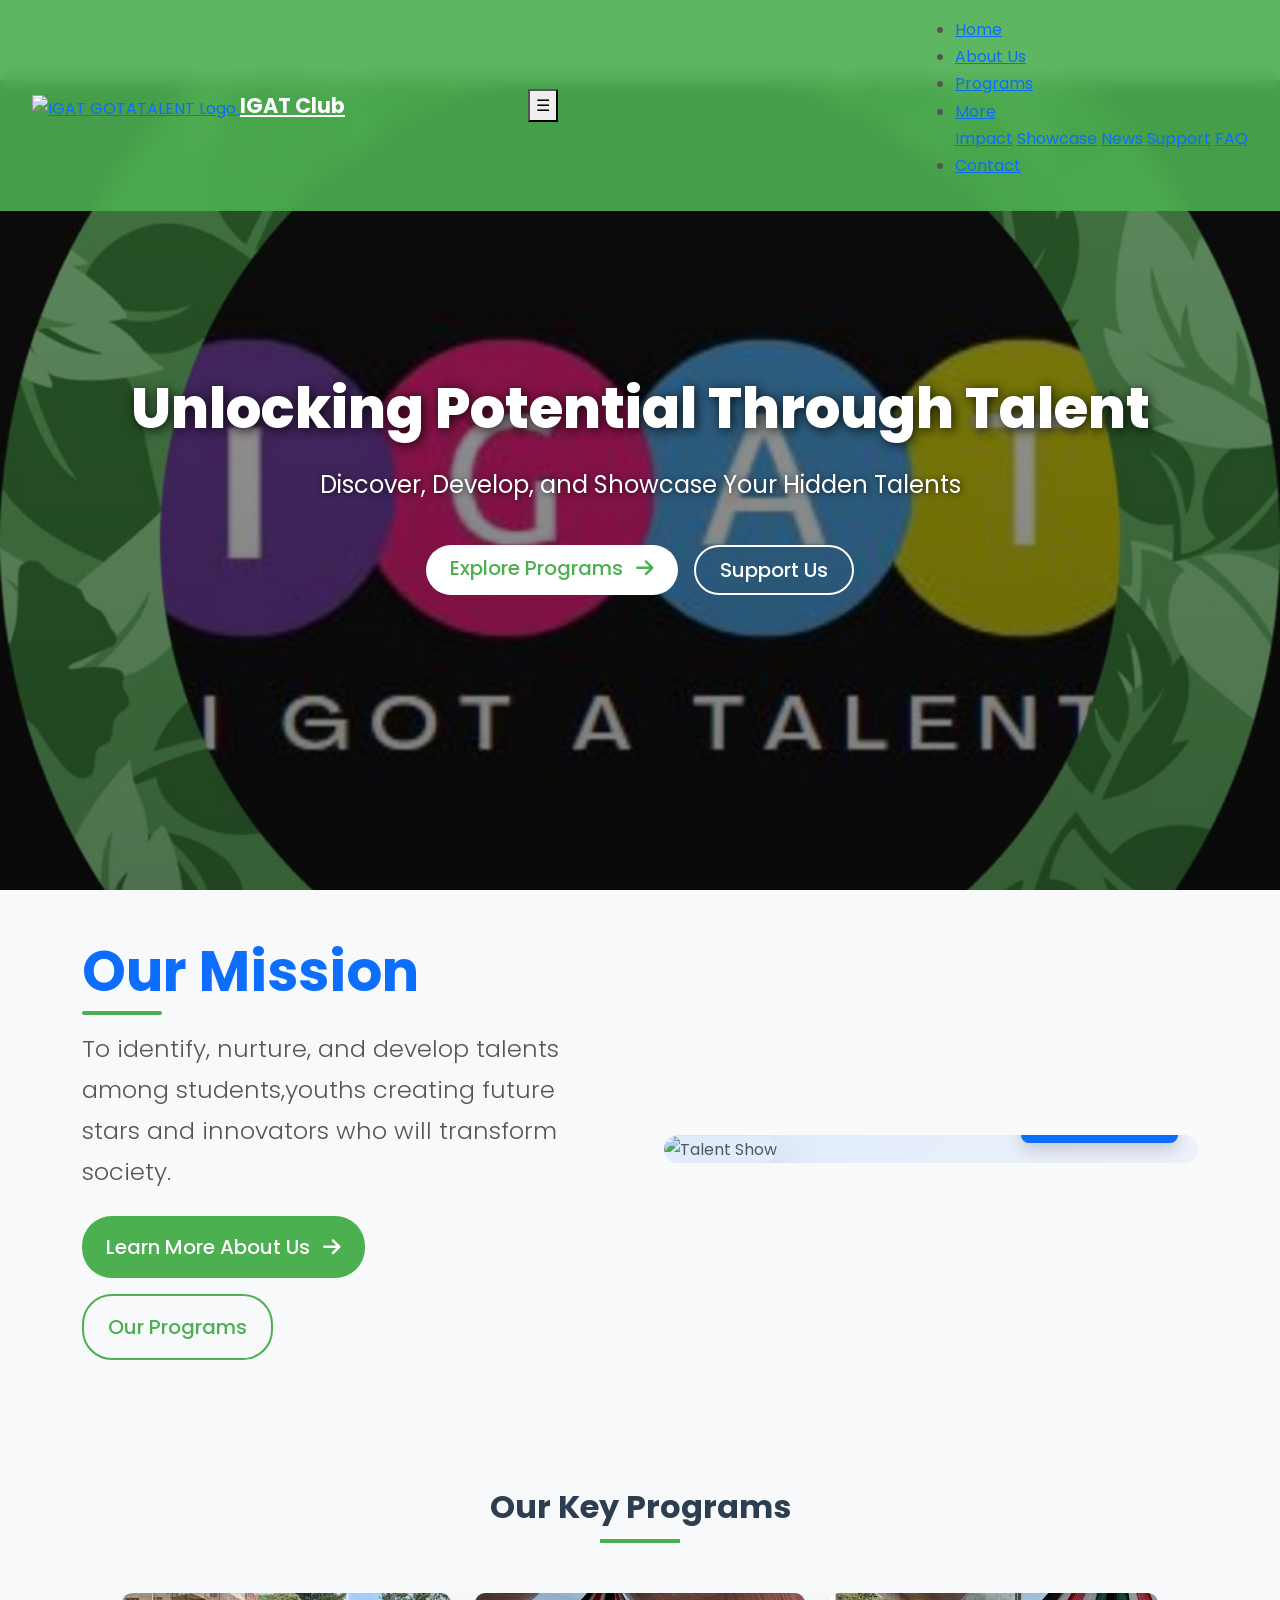
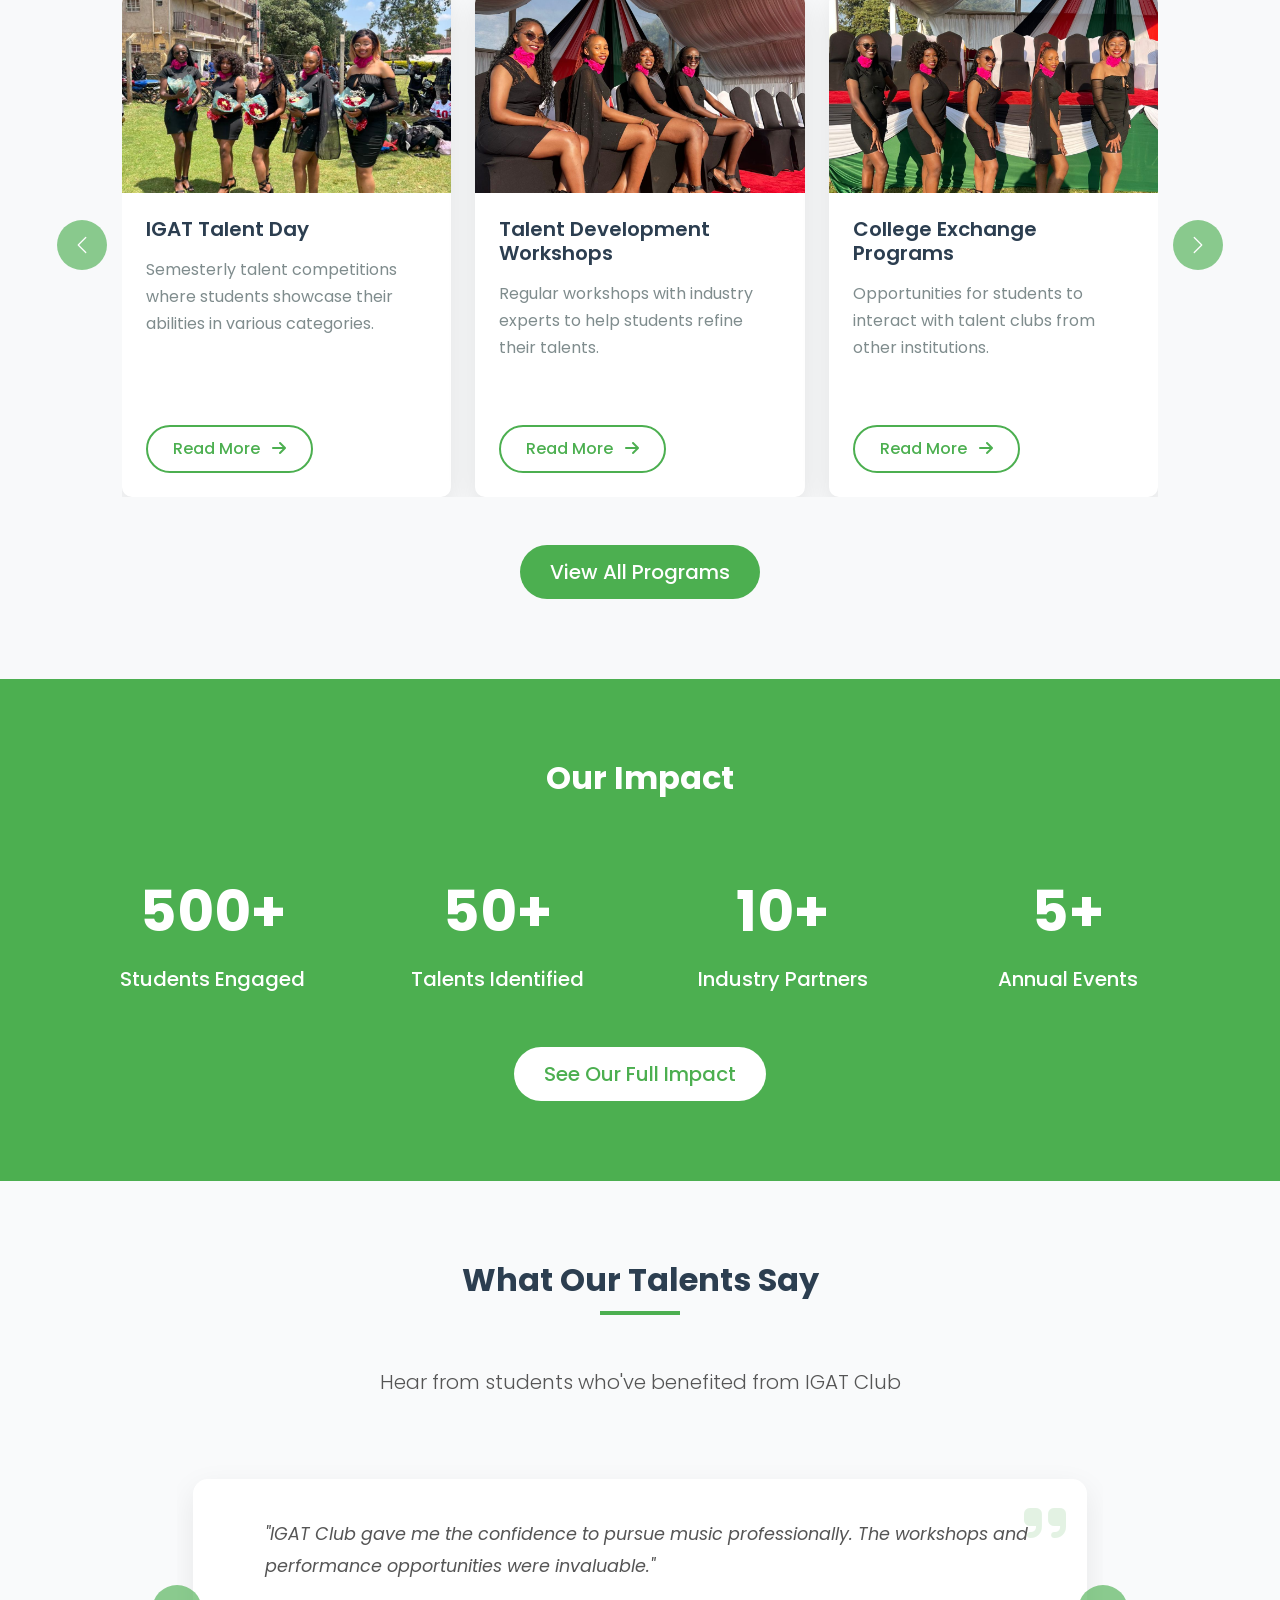
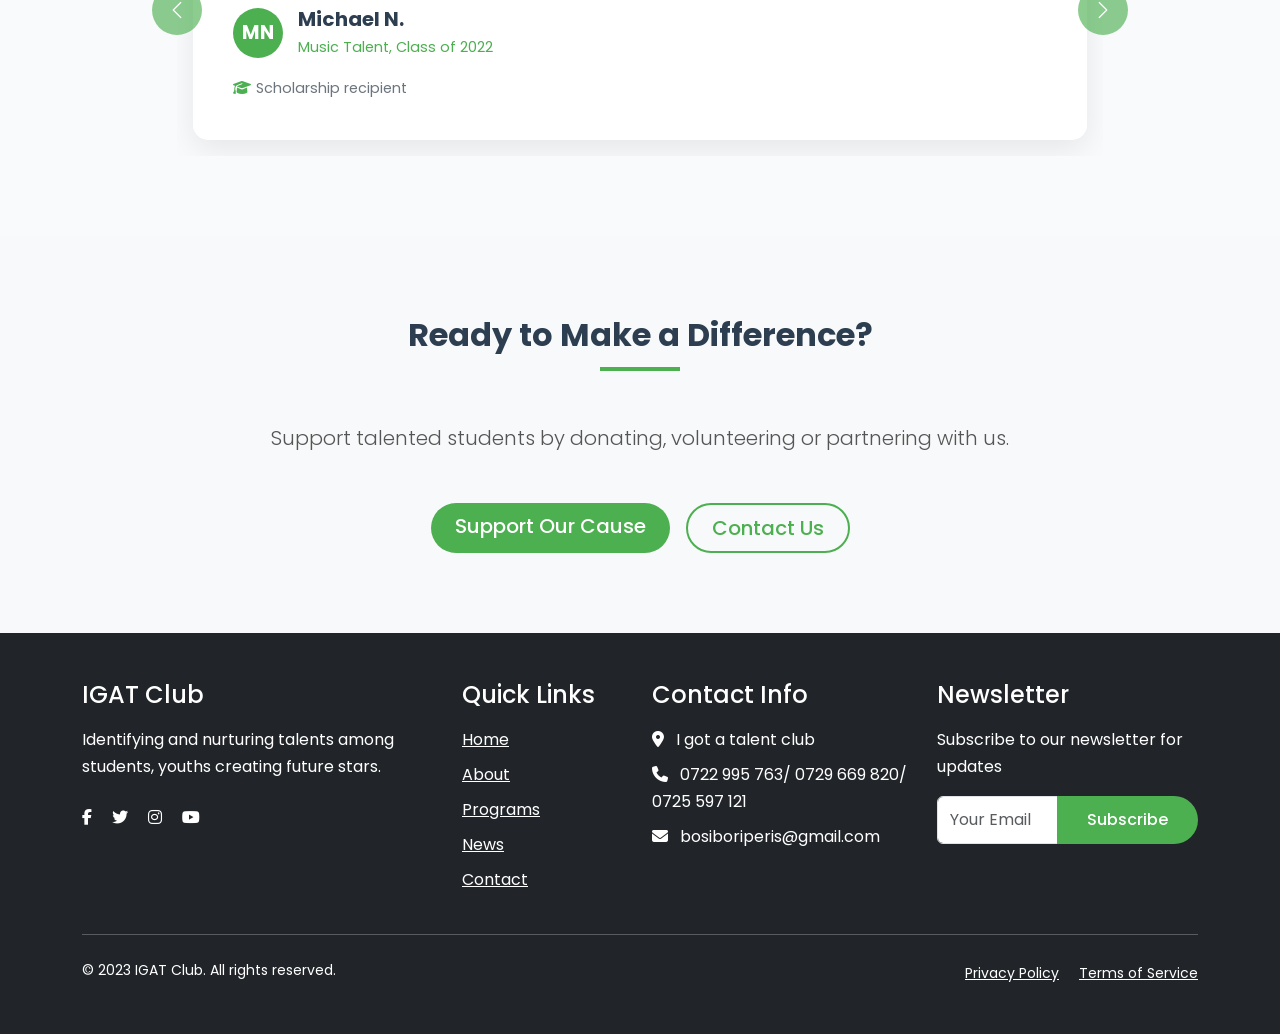
==== index.html @ 90b93da7 "update" ====
<!DOCTYPE html>
<html lang="en">
  <head>
    <meta charset="UTF-8" />
    <meta name="viewport" content="width=device-width, initial-scale=1.0" />
    <title> Home - IGAT Club </title>
    <!-- Bootstrap CSS --> 
    <link
      href="https://cdn.jsdelivr.net/npm/bootstrap@5.3.2/dist/css/bootstrap.min.css"
      rel="stylesheet"
    />
    <!-- Font Awesome -->
    <link
      rel="stylesheet"
      href="https://cdnjs.cloudflare.com/ajax/libs/font-awesome/6.4.0/css/all.min.css"
    />
     <link rel="stylesheet" href="https://unpkg.com/aos@next/dist/aos.css" />
    <!-- Google Fonts -->
    <link
      href="https://fonts.googleapis.com/css2?family=Poppins:wght@400;600;700&display=swap"
      rel="stylesheet"
    />
    <link href="https://fonts.googleapis.com/css2?family=Poppins:wght@400;600;700&display=swap" rel="stylesheet">
    <!-- Custom CSS -->
    <link rel="stylesheet" href="style.css" />
    <style>
      :root {
        /* Primary Colors */
        --primary: #4caf50;
            --primary-dark: #388e3c;
            --primary-light: #c8e6c9;
            --secondary: #ff9800;
            --dark: #2c3e50;
            --light: #f8f9fa;
            --gray: #6c757d;
            --transition: all 0.3s ease;

        /* Text Colors */
        --text-dark: #2c3e50;
        --text-medium: #555;
        --text-light: #f8f9fa;

        /* Spacing */
        --section-padding: 5rem 0;
        --section-padding-md: 4rem 0;
        --section-padding-sm: 3rem 0;
      }

      /* Base Styles */
      body {
       font-family: 'Poppins', sans-serif;
       color: #555;
       line-height: 1.7;
      overflow-x: hidden;
      }

      h1,
      h2,
      h3,
      h4,
      h5,
      h6 {
        font-weight: 700;
        color: var(--text-dark);
      }

      /* Navbar Styles */
      .navbar {
        background-color: rgba(76, 175, 80, 0.9);
        backdrop-filter: blur(10px);
        padding: 1rem 2rem;
        position: fixed;
        top: 0;
        left: 0;
        right: 0;
        z-index: 1030;
        transition: all 0.3s ease;
        width:100%;
      }

      .brand-name {
        font-weight: 700;
        font-size: 1.3rem;
        color: white;
      }

      .hero-section h1 {
       font-size: 3.5rem;
            font-weight: 800;
            color:rgb(255, 255, 255);
            margin-bottom: 1.5rem;
            padding: 0 1rem;
            text-shadow: 2px 2px 12px rgba(0, 0, 0, 0.8);
      }

       .hero-section p {
            font-size: 1.4rem;
            max-width: 700px;
            margin: 0 auto 2rem;
           color:rgb(255, 255, 255);
            text-shadow: 1px 1px 6px rgba(0, 0, 0, 0.7);
        }

      .hero-section .lead {
        font-size: 1.5rem;
        text-shadow: 1px 1px 4px rgba(0, 0, 0, 0.6);
        margin-bottom: 2rem;
      }

      /* Content Sections */
      .section {
            padding: 80px 0;
        }
      .content-section {
        padding: var(--section-padding);
      }

      .section-title {
        position: relative;
        padding-bottom: 1rem;
        margin-bottom: 50px;
        text-align: center;
      }
      .section-title h2 {
            font-size: 2.5rem;
            margin-bottom: 15px;
        }
        .section-title p {
            font-size: 1.2rem;
            color: var(--gray);
            max-width: 700px;
            margin: 0 auto;
        }

      .section-title::after {
        content: "";
        position: absolute;
        bottom: 0;
        left: 50%;
        transform: translateX(-50%);
        width: 80px;
        height: 4px;
        background: var(--primary);
      }

       /* Programs Carousel */
      .programs-carousel {
        padding: 0 40px;
        position: relative;
      }

       .program-card {
        border: none;
        border-radius: 10px;
        overflow: hidden;
        box-shadow: 0 10px 30px rgba(0, 0, 0, 0.1);
        transition: all 0.3s ease;
        height: 100%;
        margin-bottom: 20px;
      }

      .program-card:hover {
        transform: translateY(-10px);
        box-shadow: 0 15px 40px rgba(0, 0, 0, 0.2);
      }

      .program-card .card-img-top {
        height: 200px;
        object-fit: cover;
        width: 100%;
      }

      .program-card .card-body {
        padding: 1.5rem;
      }
      .program-card .card-title {
        color:var(--text-dark);
        font-weight: 600;
        margin-bottom: 15px;
      }

      .program-card .card-text {
        color: #7f8c8d;
        margin-bottom: 20px;
      }

      .program-card .card-footer {
        padding: 0 1.5rem 1.5rem;
        background: transparent;
        border: none;
      }

      .btn-outline-primary {
        border: 2px solid #4caf50;
        color: #4caf50;
        font-weight: 500;
        border-radius: 30px;
        padding: 8px 20px;
        transition: all 0.3s;
      }

      .btn-outline-primary:hover {
        background: #4caf50;
        color: white;
        transform: translateY(-2px);
      }

      .carousel-control-prev,
      .carousel-control-next {
        width: 50px;
        height: 50px;
        background: rgba(76, 175, 80, 0.8);
        border-radius: 50%;
        top: 50%;
        transform: translateY(-50%);
        opacity: 0.8;
        transition: opacity 0.3s;
      }

       .carousel-control-prev {
        left: -25px;
      }

      .carousel-control-next {
        right: -25px;
      }

      .carousel-control-prev:hover,
      .carousel-control-next:hover {
        opacity: 1;
      }

      .carousel-control-prev-icon,
      .carousel-control-next-icon {
        width: 20px;
        height: 20px;
      }
       .btn-primary {
        background: #4caf50;
        border: none;
        padding: 12px 30px;
        font-weight: 500;
        border-radius: 30px;
        transition: all 0.3s;
      }

      .btn-primary:hover {
        background: #388e3c;
        transform: translateY(-2px);
      }
      

      /* Impact Stats */
      .impact-section {
        background-color: var(--primary);
        color: white;
      }

      .stat-number {
        font-size: 3.5rem;
        font-weight: 700;
        margin-bottom: 0.5rem;
      }

      /* IMPROVED TESTIMONIALS SECTION */
       .testimonial-section {
            padding: var(--section-padding);
            background-color: #f9fafb;
        }
      .testimonial-card {
            background: white;
            border-radius: 15px;
            padding: 2.5rem;
            box-shadow: 0 10px 30px rgba(0, 0, 0, 0.08);
            margin: 1rem;
            transition: all 0.3s ease;
            height: 100%;
            position: relative;
            overflow: hidden;
        }

        .testimonial-card:hover {
            transform: translateY(-5px);
            box-shadow: 0 15px 35px rgba(0, 0, 0, 0.12);
        }

        .testimonial-icon {
            position: absolute;
            top: 20px;
            right: 20px;
            font-size: 3rem;
            color: var(--primary-light);
            opacity: 0.5;
        }

        .testimonial-content {
            position: relative;
            z-index: 1;
        }

        .testimonial-text {
            font-style: italic;
            color: var(--text-medium);
            line-height: 1.8;
            margin-bottom: 1.5rem;
            font-size: 1.1rem;
            position: relative;
            padding-left: 2rem;
        }

        .testimonial-text::before {
            content: "";
            position: absolute;
            left: 0;
            top: -15px;
            font-size: 4rem;
            color: var(--primary-light);
            font-family: Arial, sans-serif;
            line-height: 1;
        }

        .testimonial-author {
            display: flex;
            align-items: center;
            margin-top: 1.5rem;
        }
        .author-initials {
            width: 50px;
            height: 50px;
            border-radius: 50%;
            background: var(--primary);
            color: white;
            display: flex;
            align-items: center;
            justify-content: center;
            font-weight: 700;
            font-size: 1.2rem;
            margin-right: 15px;
            flex-shrink: 0;
        }

        .author-info h5 {
            margin-bottom: 0.3rem;
            color: var(--text-dark);
        }

        .author-info p {
            color: var(--primary);
            margin-bottom: 0;
            font-size: 0.9rem;
        }

        .testimonial-meta {
            display: flex;
            align-items: center;
            margin-top: 1rem;
            color: #6c757d;
            font-size: 0.9rem;
        }

        .testimonial-meta i {
            margin-right: 5px;
            color: var(--primary);
        }
      /* Call to Action */
      .cta-section {
        background-color: var(--light);
      }

      /* Responsive Adjustments */
      @media (max-width: 992px) {
        :root {
          --section-padding: var(--section-padding-md);
        }

        .hero-section h1 {
          font-size: 3rem;
        }
.section-title h2 {
                font-size: 2.2rem;
            }
        .hero-section .lead {
          font-size: 1.3rem;
        }
      }

      @media (max-width: 768px) {
        :root {
          --section-padding: var(--section-padding-sm);
        }

        .hero-section {
          background-attachment: scroll;
          min-height: auto;
        }

        .hero-section h1 {
          font-size: 2.5rem;
        }

        .hero-section .lead {
          font-size: 1.2rem;
        }

        .programs-carousel {
          padding: 0 20px;
        }
        
        .carousel-control-prev,
        .carousel-control-next {
          width: 40px;
          height: 40px;
        }
        
        .carousel-control-prev-icon, 
        .carousel-control-next-icon {
          width: 18px;
          height: 18px;
        }
        
        .carousel-control-prev {
          left: -10px;
        }
        
        .carousel-control-next {
          right: -10px;
        }
      }

      @media (max-width: 576px) {
        .hero-section h1 {
          font-size: 2rem;
        }

        .hero-section .lead {
          font-size: 1.1rem;
        }

        .stat-number {
          font-size: 2.5rem;
        }
        .content-section {
          padding: 3rem 0;
        }
        
        .section-title {
          font-size: 1.75rem;
          margin-bottom: 30px;
        }
        
        .programs-carousel {
          padding: 0 10px;
        }
        
        .carousel-control-prev {
          left: -5px;
        }
        
        .carousel-control-next {
          right: -5px;
        }
        
        .carousel-control-prev,
        .carousel-control-next {
          width: 35px;
          height: 35px;
        }
      }
    </style>
  </head>
  <body>
    <!-- Navigation -->
     <nav class="navbar">
  <div class="brand">
    <!-- Logo container with the image -->
    <a href="index.html" class="logo-link">
      <img 
        src="images/logo.png" 
        alt="IGAT GOTATALENT Logo" 
        class="brand-logo"
      >
    </a>
    <a href="#" class="brand-name">IGAT Club</a>
  </div>

  <button
    class="menu-toggle"
    aria-label="Menu"
    aria-expanded="false"
    aria-controls="nav-list"
  >
    ☰
  </button>

  <!-- Moved overlay to be sibling of nav-container -->
  <div class="nav-overlay" aria-hidden="true"></div>

  <div class="nav-container">
    <ul class="nav-list" id="nav-list" aria-hidden="true">
      <li class="nav-item active"><a href="index.html">Home</a></li>
      <li class="nav-item"><a href="about.html">About Us</a></li>
      <li class="nav-item"><a href="programs.html">Programs</a></li>
      <li class="nav-item dropdown">
        <a href="#" aria-haspopup="true" aria-expanded="false">More</a>
        <div class="dropdown-content">
          <a href="impact.html">Impact</a>
          <a href="showcase.html">Showcase</a>
          <a href="news.html">News</a>
          <a href="support.html">Support</a>
          <a href="faq.html">FAQ</a>
        </div>
      </li>
      <li class="nav-item"><a href="contact.html">Contact</a></li>
    </ul>
  </div>
</nav>

    <!-- Hero Section -->
    <header class="hero-section" data-aos="fade-in">
        <div class="container">
            <div class="row">
                <div class="col-12 text-center">
                    <h1 data-aos="fade-up">Unlocking Potential Through Talent</h1>
                    <p data-aos="fade-up" data-aos-delay="100" class="lead">Discover, Develop, and Showcase Your Hidden Talents</p>
                    <div class="d-flex justify-content-center gap-3 flex-wrap">
                        <a href="programs.html" class="btn btn-light btn-lg px-4 py-2" data-aos="fade-right" data-aos-delay="200">
                            Explore Programs <i class="fas fa-arrow-right ms-2"></i>
                        </a>
                        <a href="support.html" class="btn btn-outline-light btn-lg px-4 py-2" data-aos="fade-left" data-aos-delay="200">
                            Support Us
                        </a>
                    </div>
                </div>
            </div>
        </div>
    </header>
    <style>
      /* Updated Hero Section Styles */
      .hero-section {
       background: linear-gradient(rgba(0, 0, 0, 0.4), rgba(0, 0, 0, 0.5)), url('images/WhatsApp Image 2025-10-07 at 13.55.16_25f21e11.jpg');
        background-size: cover;
        background-position: center;
        background-attachment: fixed;
        background-repeat: no-repeat;
        padding: var(--section-padding);
        margin-top: 80px;
        min-height: 90vh;
        display: flex;
        align-items: center;
        text-align: center;
      }

      .hero-section h1 {
         font-size: 3.5rem;
            font-weight: 800;
            color:rgb(255, 255, 255);
            margin-bottom: 1.5rem;
            text-shadow: 2px 2px 12px rgba(0, 0, 0, 0.8);
            line-height: 1.2;
      }

      .hero-section .lead {
        font-size: 1.5rem;
        font-weight: 400;
        text-shadow: 1px 1px 6px rgba(0, 0, 0, 0.7);
        margin-bottom: 2.5rem;
        max-width: 700px;
        margin-left: auto;
        margin-right: auto;
        line-height: 1.6;
      }
      /* Buttons */
        .btn-primary {
            background: var(--primary);
            border: none;
            padding: 12px 30px;
            font-weight: 500;
            border-radius: 30px;
            transition: var(--transition);
        }

        .btn-primary:hover {
            background: var(--primary-dark);
            transform: translateY(-2px);
            box-shadow: 0 8px 20px rgba(0, 0, 0, 0.2);
        }

        .btn-outline-primary {
            border: 2px solid var(--primary);
            color: var(--primary);
            font-weight: 500;
            border-radius: 30px;
            padding: 10px 25px;
            transition: var(--transition);
        }

        .btn-outline-primary:hover {
            background: var(--primary);
            color: white;
            transform: translateY(-2px);
            box-shadow: 0 8px 20px rgba(0, 0, 0, 0.15);
        }

        .btn-light {
            background: white;
            color: var(--primary);
            border: none;
            padding: 12px 30px;
            font-weight: 500;
            border-radius: 30px;
            transition: var(--transition);
        }

        .btn-light:hover {
            background: #f8f9fa;
            transform: translateY(-2px);
            color: var(--primary-dark);
            box-shadow: 0 8px 20px rgba(0, 0, 0, 0.15);
        }

        .btn-outline-light {
            border: 2px solid white;
            color: white;
            font-weight: 500;
            border-radius: 30px;
            padding: 10px 25px;
            transition: var(--transition);
        }

        .btn-outline-light:hover {
            background: white;
            color: var(--primary);
            transform: translateY(-2px);
            box-shadow: 0 8px 20px rgba(0, 0, 0, 0.15);
        }

      /* Responsive Adjustments */
      @media (max-width: 992px) {
        .hero-section h1 {
          font-size: 3rem;
        }

        .hero-section .lead {
          font-size: 1.3rem;
        }
      }

      @media (max-width: 768px) {
        .hero-section {
          background-attachment: scroll;
          min-height: auto;
          padding: 6rem 0;
        }

        .hero-section h1 {
          font-size: 2.5rem;
        }

        .hero-section .lead {
          font-size: 1.2rem;
        }
        
        .hero-section .d-flex {
          flex-direction: column;
          gap: 1rem !important;
        }
        
        .hero-section .btn {
          width: 100%;
          max-width: 250px;
        }
      }

      @media (max-width: 576px) {
        .hero-section {
          padding: 5rem 0;
        }
        
        .hero-section h1 {
          font-size: 2rem;
        }

        .hero-section .lead {
          font-size: 1.1rem;
        }
      }
    </style>

    <!-- Mission Statement -->
    <section class="py-5 bg-light">
      <div class="container">
        <div class="row align-items-center g-5">
          <!-- Text Content -->
          <div class="col-lg-6 order-lg-1 order-2" data-aos="fade-right">
            <div class="mission-content pe-lg-5">
              <h2 class="display-4 fw-bold text-primary position-relative mb-4">
                Our Mission
                <span class="title-underline"></span>
              </h2>
              <p class="lead mb-4 fs-4">
                To identify, nurture, and develop talents among students,youths  creating future stars and innovators
                who will transform society.
              </p>
              <div class="d-flex flex-wrap gap-3">
                <a href="about.html" class="btn btn-primary btn-lg px-4 py-3">
                  Learn More About Us
                  <i class="fas fa-arrow-right ms-2"></i>
                </a>
                <a
                  href="programs.html"
                  class="btn btn-outline-primary btn-lg px-4 py-3"
                >
                  Our Programs
                </a>
              </div>
            </div>
          </div>

          <!-- Image -->
          <div class="col-lg-6 order-lg-2 order-1" data-aos="fade-left">
            <div class="mission-image-container position-relative">
              <img
                src="images/new pic (3).jpg"
                alt="Talent Show"
                class="img-fluid rounded-4 shadow-lg"
              />
              <div class="image-overlay"></div>
              <div
                class="image-badge bg-primary text-white p-3 rounded-3 shadow"
              >
                <i class="fas fa-star me-2"></i>
                <span>Since 2018</span>
              </div>
            </div>
          </div>
        </div>
      </div>
    </section>

    <style>
      /* Mission Section Styling */
      .mission-content {
        position: relative;
      }

      .title-underline {
        position: absolute;
        bottom: -10px;
        left: 0;
        width: 80px;
        height: 4px;
        background: var(--primary);
        border-radius: 2px;
      }

      .mission-image-container {
        position: relative;
        overflow: hidden;
        border-radius: 1rem;
      }

      .image-overlay {
        position: absolute;
        top: 0;
        left: 0;
        width: 100%;
        height: 100%;
        background: linear-gradient(
          135deg,
          rgba(13, 110, 253, 0.1) 0%,
          rgba(13, 110, 253, 0.05) 100%
        );
      }

      .image-badge {
        position: absolute;
        bottom: 20px;
        right: 20px;
        font-weight: 600;
        font-size: 1.1rem;
      }

      .btn-primary,
      .btn-outline-primary {
        transition: all 0.3s ease;
      }

      .btn-primary:hover {
        transform: translateY(-3px);
        box-shadow: 0 5px 15px rgba(13, 110, 253, 0.3);
      }

      .btn-outline-primary:hover {
        background-color: var(--primary);
        color: white;
      }

      /* Responsive Adjustments */
      @media (max-width: 992px) {
        .mission-content {
          text-align: center;
          padding: 0 1rem;
        }

        .title-underline {
          left: 50%;
          transform: translateX(-50%);
        }

        .d-flex {
          justify-content: center;
        }
      }

      @media (max-width: 768px) {
        h2 {
          font-size: 2.5rem !important;
        }

        .lead {
          font-size: 1.25rem !important;
        }
      }
    </style>

    <!-- Programs Highlights -->
     <section class="content-section bg-light">
      <div class="container">
        <h2 class="section-title" data-aos="fade-up">Our Key Programs</h2>

        <div
          id="programsCarousel"
          class="carousel slide programs-carousel"
          data-bs-ride="carousel" data-aos="fade-up"
        >
          <div class="carousel-inner">
            <div class="carousel-item active">
              <div class="row g-4">
                <div class="col-lg-4 col-md-6" data-aos="fade-up" data-aos-delay="100">
                  <div class="program-card card h-100">
                    <img
                      src="images/IMG-20250901-WA0051.jpg"
                      class="card-img-top"
                      alt="Talent Day"
                    />
                    <div class="card-body">
                      <h5 class="card-title">IGAT Talent Day</h5>
                      <p class="card-text">
                        Semesterly talent competitions where students showcase
                        their abilities in various categories.
                      </p>
                    </div>
                    <div class="card-footer bg-transparent border-top-0">
                      <a
                        href="programs.html#talent-day"
                        class="btn btn-outline-primary"
                      >
                        Read More <i class="fas fa-arrow-right ms-2"></i>
                      </a>
                    </div>
                  </div>
                </div>
                <div class="col-lg-4 col-md-6" data-aos="fade-up" data-aos-delay="200">
                  <div class="program-card card h-100">
                    <img
                      src="images/IMG-20250901-WA0052.jpg"
                      class="card-img-top"
                      alt="Workshop"
                    />
                    <div class="card-body">
                      <h5 class="card-title">Talent Development Workshops</h5>
                      <p class="card-text">
                        Regular workshops with industry experts to help students
                        refine their talents.
                      </p>
                    </div>
                    <div class="card-footer bg-transparent border-top-0">
                      <a
                        href="programs.html#workshops"
                        class="btn btn-outline-primary"
                      >
                        Read More <i class="fas fa-arrow-right ms-2"></i>
                      </a>
                    </div>
                  </div>
                </div>
                <div class="col-lg-4 col-md-6" data-aos="fade-up" data-aos-delay="300">
                  <div class="program-card card h-100">
                    <img
                      src="images/IMG-20250901-WA0053.jpg" 
                      class="card-img-top"
                      alt="Exchange Program"
                    />
                    <div class="card-body">
                      <h5 class="card-title">College Exchange Programs</h5>
                      <p class="card-text">
                        Opportunities for students to interact with talent clubs
                        from other institutions.
                      </p>
                    </div>
                    <div class="card-footer bg-transparent border-top-0">
                      <a
                        href="programs.html#exchange"
                        class="btn btn-outline-primary"
                      >
                        Read More <i class="fas fa-arrow-right ms-2"></i>
                      </a>
                    </div>
                  </div>
                </div>
              </div>
            </div>
            <div class="carousel-item">
              <div class="row g-4">
                <div class="col-lg-4 col-md-6" data-aos="fade-up" data-aos-delay="100">
                  <div class="program-card card h-100">
                    <img
                      src="images/IMG-20250901-WA0054.jpg"
                      class="card-img-top"
                      alt="Mentorship Program"
                    />
                    <div class="card-body">
                      <h5 class="card-title">Talent Mentorship</h5>
                      <p class="card-text">
                        One-on-one mentorship connecting students with
                        professionals in their talent fields.
                      </p>
                    </div>
                    <div class="card-footer bg-transparent border-top-0">
                      <a
                        href="programs.html#mentorship"
                        class="btn btn-outline-primary"
                      >
                        Read More <i class="fas fa-arrow-right ms-2"></i>
                      </a>
                    </div>
                  </div>
                </div>
                <div class="col-lg-4 col-md-6" data-aos="fade-up" data-aos-delay="200">
                  <div class="program-card card h-100">
                    <img
                      src="images/IMG-20250901-WA0055.jpg"
                      class="card-img-top"
                      alt="Showcase"
                    />
                    <div class="card-body">
                      <h5 class="card-title">Annual Talent Showcase</h5>
                      <p class="card-text">
                        Grand event featuring the best talents from across the
                        institution.
                      </p>
                    </div>
                    <div class="card-footer bg-transparent border-top-0">
                      <a
                        href="programs.html#showcase"
                        class="btn btn-outline-primary"
                      >
                        Read More <i class="fas fa-arrow-right ms-2"></i>
                      </a>
                    </div>
                  </div>
                </div>
                <div class="col-lg-4 col-md-6" data-aos="fade-up" data-aos-delay="300">
                  <div class="program-card card h-100">
                    <img
                      src="images/MAZ_6250.jpg"
                      class="card-img-top"
                      alt="Community Service"
                    />
                    <div class="card-body">
                      <h5 class="card-title">Talent for Community</h5>
                      <p class="card-text">
                        Using talents to serve the community through various
                        outreach programs.
                      </p>
                    </div>
                    <div class="card-footer bg-transparent border-top-0">
                      <a
                        href="programs.html#community"
                        class="btn btn-outline-primary"
                      >
                        Read More <i class="fas fa-arrow-right ms-2"></i>
                      </a>
                    </div>
                  </div>
                </div>
              </div>
            </div>
          </div>
          <button
            class="carousel-control-prev"
            type="button"
            data-bs-target="#programsCarousel"
            data-bs-slide="prev"
          >
            <span class="carousel-control-prev-icon" aria-hidden="true"></span>
            <span class="visually-hidden">Previous</span>
          </button>
          <button
            class="carousel-control-next"
            type="button"
            data-bs-target="#programsCarousel"
            data-bs-slide="next"
          >
            <span class="carousel-control-next-icon" aria-hidden="true"></span>
            <span class="visually-hidden">Next</span>
          </button>
        </div>

        <div class="text-center mt-5" data-aos="fade-up">
          <a href="programs.html" class="btn btn-primary btn-lg"
            >View All Programs</a
          >
        </div>
      </div>
    </section>

    <!-- Impact Stats -->
    <section class="content-section impact-section text-white">
      <div class="container">
        <h2 class="section-title text-white" data-aos="fade-up">Our Impact</h2>
        <div class="row text-center">
          <div class="col-md-3 mb-4 mb-md-0">
            <div class="stat-number">500+</div>
            <p class="h5">Students Engaged</p>
          </div>
          <div class="col-md-3 mb-4 mb-md-0">
            <div class="stat-number">50+</div>
            <p class="h5">Talents Identified</p>
          </div>
          <div class="col-md-3 mb-4 mb-md-0">
            <div class="stat-number">10+</div>
            <p class="h5">Industry Partners</p>
          </div>
          <div class="col-md-3" data-aos="fade-up" data-aos-delay="400">
            <div class="stat-number">5+</div>
            <p class="h5">Annual Events</p>
          </div>
        </div>
        <div class="text-center mt-5"  data-aos="fade-up">
          <a href="impact.html" class="btn btn-light btn-lg"
            >See Our Full Impact</a
          >
        </div>
      </div>
    </section>

   <!-- Testimonials Section -->
    <section class="testimonial-section">
      <div class="container">
        <div class="row mb-5">
          <div class="col-12 text-center">
            <h2 class="section-title">What Our Talents Say</h2>
            <p class="lead">
              Hear from students who've benefited from IGAT Club
            </p>
          </div>
        </div>
        <div class="row">
          <div class="col-lg-10 mx-auto">
            <div
              id="showcaseTestimonials"
              class="carousel slide"
              data-bs-ride="carousel"
              data-aos="fade-up"
            >
              <div class="carousel-inner">
                <div class="carousel-item active">
                  <div class="testimonial-card">
                    <i class="fas fa-quote-right testimonial-icon"></i>
                    <div class="testimonial-content">
                      <p class="testimonial-text">
                        "IGAT Club gave me the confidence to pursue music
                        professionally. The workshops and performance
                        opportunities were invaluable."
                      </p>
                      <div class="testimonial-author">
                        <div class="author-initials">MN</div>
                        <div class="author-info">
                          <h5>Michael N.</h5>
                          <p>Music Talent, Class of 2022</p>
                        </div>
                      </div>
                      <div class="testimonial-meta">
                        <i class="fas fa-graduation-cap"></i>
                        <span>Scholarship recipient</span>
                      </div>
                    </div>
                  </div>
                </div>
                <div class="carousel-item">
                  <div class="testimonial-card">
                    <i class="fas fa-quote-right testimonial-icon"></i>
                    <div class="testimonial-content">
                      <p class="testimonial-text">
                        "Through IGAT's tech challenges, I discovered my passion
                        for coding and now have a promising career in software
                        development."
                      </p>
                      <div class="testimonial-author">
                        <div class="author-initials">LO</div>
                        <div class="author-info">
                          <h5>Linda O.</h5>
                          <p>Tech Innovation, Class of 2021</p>
                        </div>
                      </div>
                      <div class="testimonial-meta">
                        <i class="fas fa-briefcase"></i>
                        <span>Software Developer at TechSolutions Ltd</span>
                      </div>
                    </div>
                  </div>
                </div>
                <div class="carousel-item">
                  <div class="testimonial-card">
                    <i class="fas fa-quote-right testimonial-icon"></i>
                    <div class="testimonial-content">
                      <p class="testimonial-text">
                        "The art exhibition organized by IGAT led to my first
                        commission. I now run a successful graphic design
                        business."
                      </p>
                      <div class="testimonial-author">
                        <div class="author-initials">DM</div>
                        <div class="author-info">
                          <h5>David M.</h5>
                          <p>Visual Arts, Class of 2020</p>
                        </div>
                      </div>
                      <div class="testimonial-meta">
                        <i class="fas fa-rocket"></i>
                        <span>Founder of CreativeDesign Studios</span>
                      </div>
                    </div>
                  </div>
                </div>
              </div>
              <button
                class="carousel-control-prev"
                type="button"
                data-bs-target="#showcaseTestimonials"
                data-bs-slide="prev"
              >
                <span
                  class="carousel-control-prev-icon"
                  aria-hidden="true"
                ></span>
                <span class="visually-hidden">Previous</span>
              </button>
              <button
                class="carousel-control-next"
                type="button"
                data-bs-target="#showcaseTestimonials"
                data-bs-slide="next"
              >
                <span
                  class="carousel-control-next-icon"
                  aria-hidden="true"
                ></span>
                <span class="visually-hidden">Next</span>
              </button>
            </div>
          </div>
        </div>
      </div>
    </section>

    <!-- Call to Action -->
    <section class="content-section cta-section">
      <div class="container text-center">
        <h2 class="section-title" data-aos="fade-up">Ready to Make a Difference?</h2>
        <p class="lead mb-5">
          Support talented students by donating, volunteering or partnering with
          us.
        </p>
        <div class="d-flex justify-content-center gap-3">
          <a href="support.html" class="btn btn-primary btn-lg px-4 py-2">
            Support Our Cause
          </a>
          <a
            href="contact.html"
            class="btn btn-outline-primary btn-lg px-4 py-2"
          >
            Contact Us
          </a>
        </div>
      </div>
    </section>

    <!-- Footer -->
    <footer class="bg-dark text-white py-5">
      <div class="container">
        <div class="row">
          <div class="col-lg-4 mb-4 mb-lg-0">
            <h3 class="h4 mb-3">IGAT Club</h3>
            <p>
              Identifying and nurturing talents among students, youths creating future stars.
            </p>
            <div class="social-icons mt-4">
              <a href="#" class="text-white me-3"
                ><i class="fab fa-facebook-f"></i
              ></a>
              <a href="#" class="text-white me-3"
                ><i class="fab fa-twitter"></i
              ></a>
              <a href="#" class="text-white me-3"
                ><i class="fab fa-instagram"></i
              ></a>
              <a href="#" class="text-white"><i class="fab fa-youtube"></i></a>
            </div>
          </div>
          <div class="col-lg-2 mb-4 mb-lg-0">
            <h3 class="h4 mb-3">Quick Links</h3>
            <ul class="list-unstyled">
              <li class="mb-2">
                <a href="index.html" class="text-white">Home</a>
              </li>
              <li class="mb-2">
                <a href="about.html" class="text-white">About</a>
              </li>
              <li class="mb-2">
                <a href="programs.html" class="text-white">Programs</a>
              </li>
              <li class="mb-2">
                <a href="news.html" class="text-white">News</a>
              </li>
              <li><a href="contact.html" class="text-white">Contact</a></li>
            </ul>
          </div>
          <div class="col-lg-3 mb-4 mb-lg-0">
            <h3 class="h4 mb-3">Contact Info</h3>
            <ul class="list-unstyled">
              <li class="mb-2">
                <i class="fas fa-map-marker-alt me-2"></i> I got a talent club
              </li>
              <li class="mb-2">
                <i class="fas fa-phone me-2"></i> 0722 995 763/ 0729 669 820/ 0725 597 121
              </li>
              <li class="mb-2">
                <i class="fas fa-envelope me-2"></i> bosiboriperis@gmail.com
              </li>
            </ul>
          </div>
          <div class="col-lg-3">
            <h3 class="h4 mb-3">Newsletter</h3>
            <p>Subscribe to our newsletter for updates</p>
            <form class="mb-3">
              <div class="input-group">
                <input
                  type="email"
                  class="form-control"
                  placeholder="Your Email"
                />
                <button class="btn btn-primary" type="submit">Subscribe</button>
              </div>
            </form>
          </div>
        </div>
        <hr class="my-4 bg-light" />
        <div class="row">
          <div class="col-md-6 text-center text-md-start">
            <p class="small mb-0">
              &copy; 2023 IGAT Club. All rights reserved.
            </p>
          </div>
          <div class="col-md-6 text-center text-md-end">
            <a href="privacy.html" class="text-white me-3 small"
              >Privacy Policy</a
            >
            <a href="terms.html" class="text-white small">Terms of Service</a>
          </div>
        </div>
      </div>
    </footer>

    <!-- Bootstrap JS Bundle with Popper -->
    <script src="https://cdn.jsdelivr.net/npm/bootstrap@5.3.0/dist/js/bootstrap.bundle.min.js"></script>
    <!-- Custom JS -->
    <script src="script.js"></script>
    <script>
      // Initialize carousel with interval
      document.addEventListener("DOMContentLoaded", function () {
        // Programs carousel
        const programsCarousel = new bootstrap.Carousel("#programsCarousel", {
          interval: 5000,
          wrap: true,
        });

        // Testimonial carousel
        const testimonialCarousel = new bootstrap.Carousel(
          "#showcaseTestimonials",
          {
            interval: 6000,
            wrap: true,
          }
        );
      });
    </script>
     <script src="https://unpkg.com/aos@next/dist/aos.js"></script>
    <script>
      AOS.init({
        duration: 3000,
        once: false,
        disable: function() {
    return window.innerWidth <=768; // Disable below 768px
  }
      });
    </script>
    <script
      src="https://kit.fontawesome.com/7b3b6f1d2f.js"
      crossorigin="anonymous"
    ></script>
  </body>
</html>
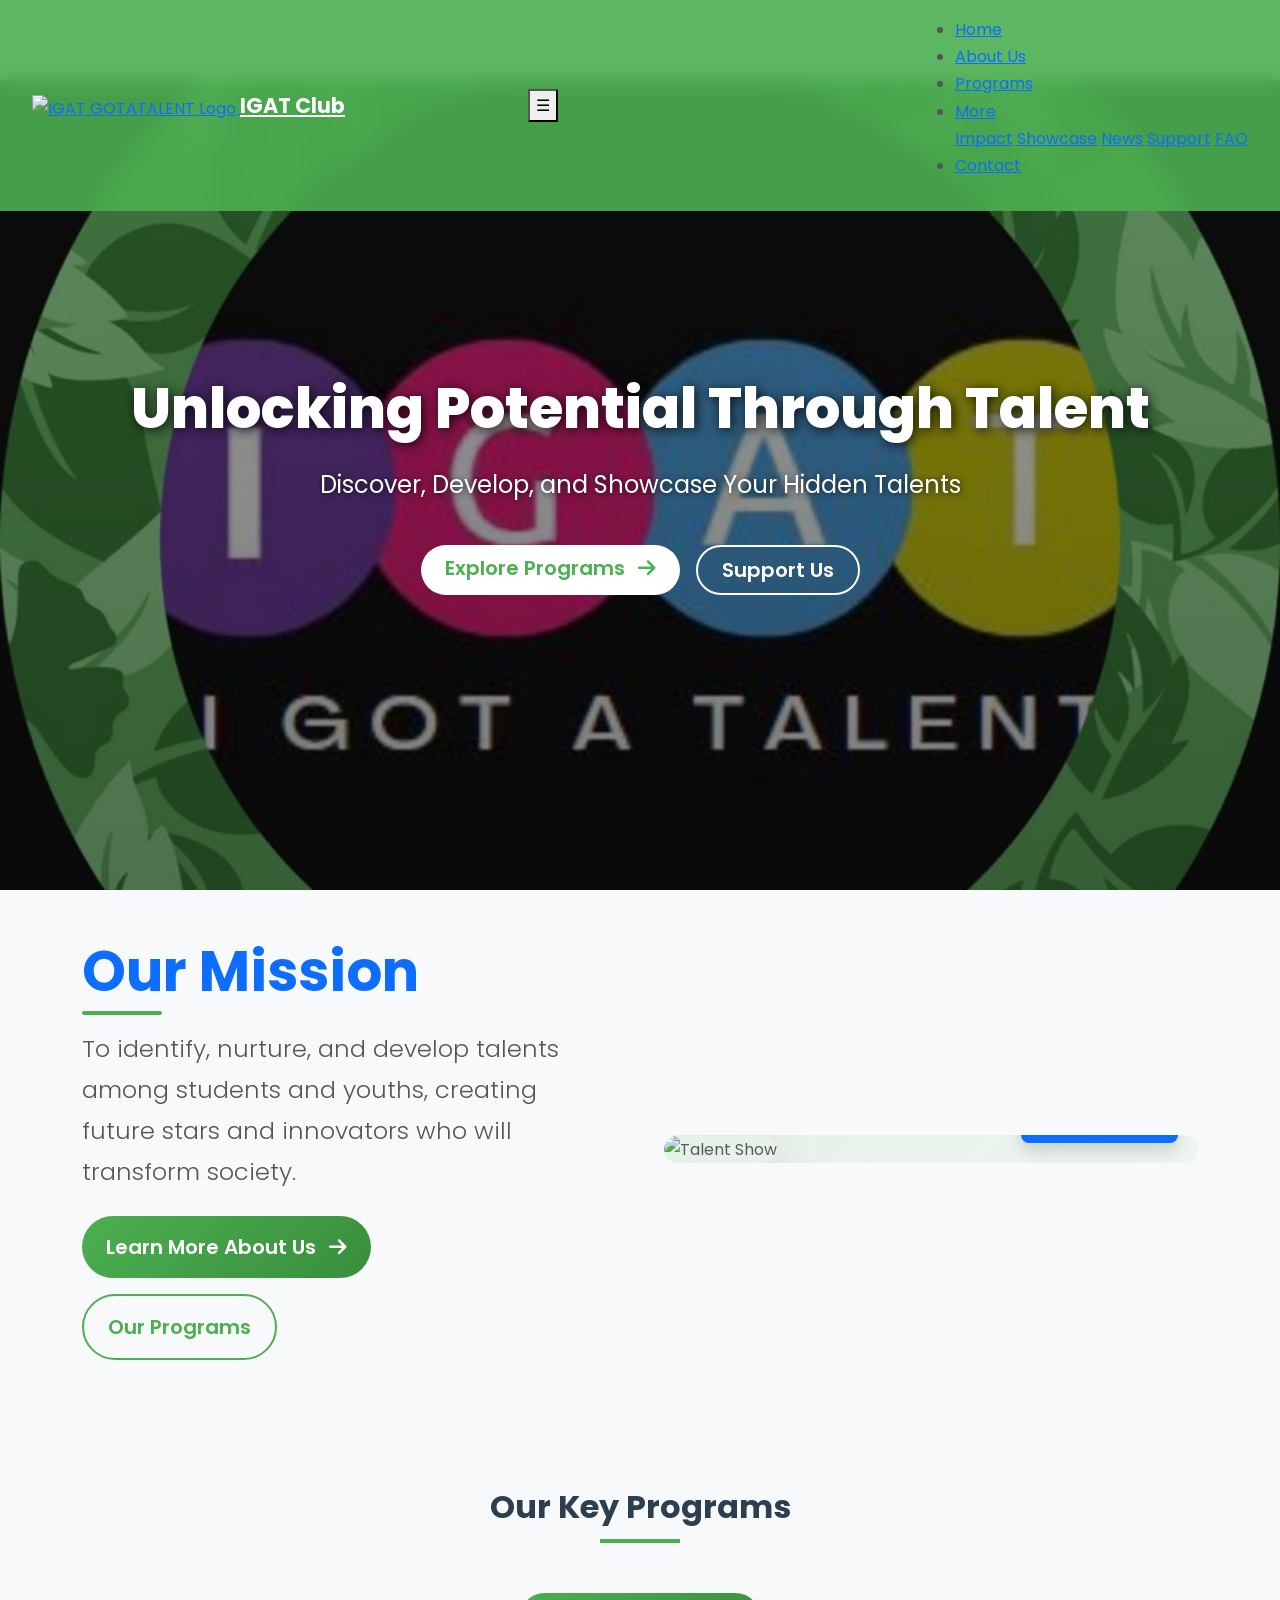
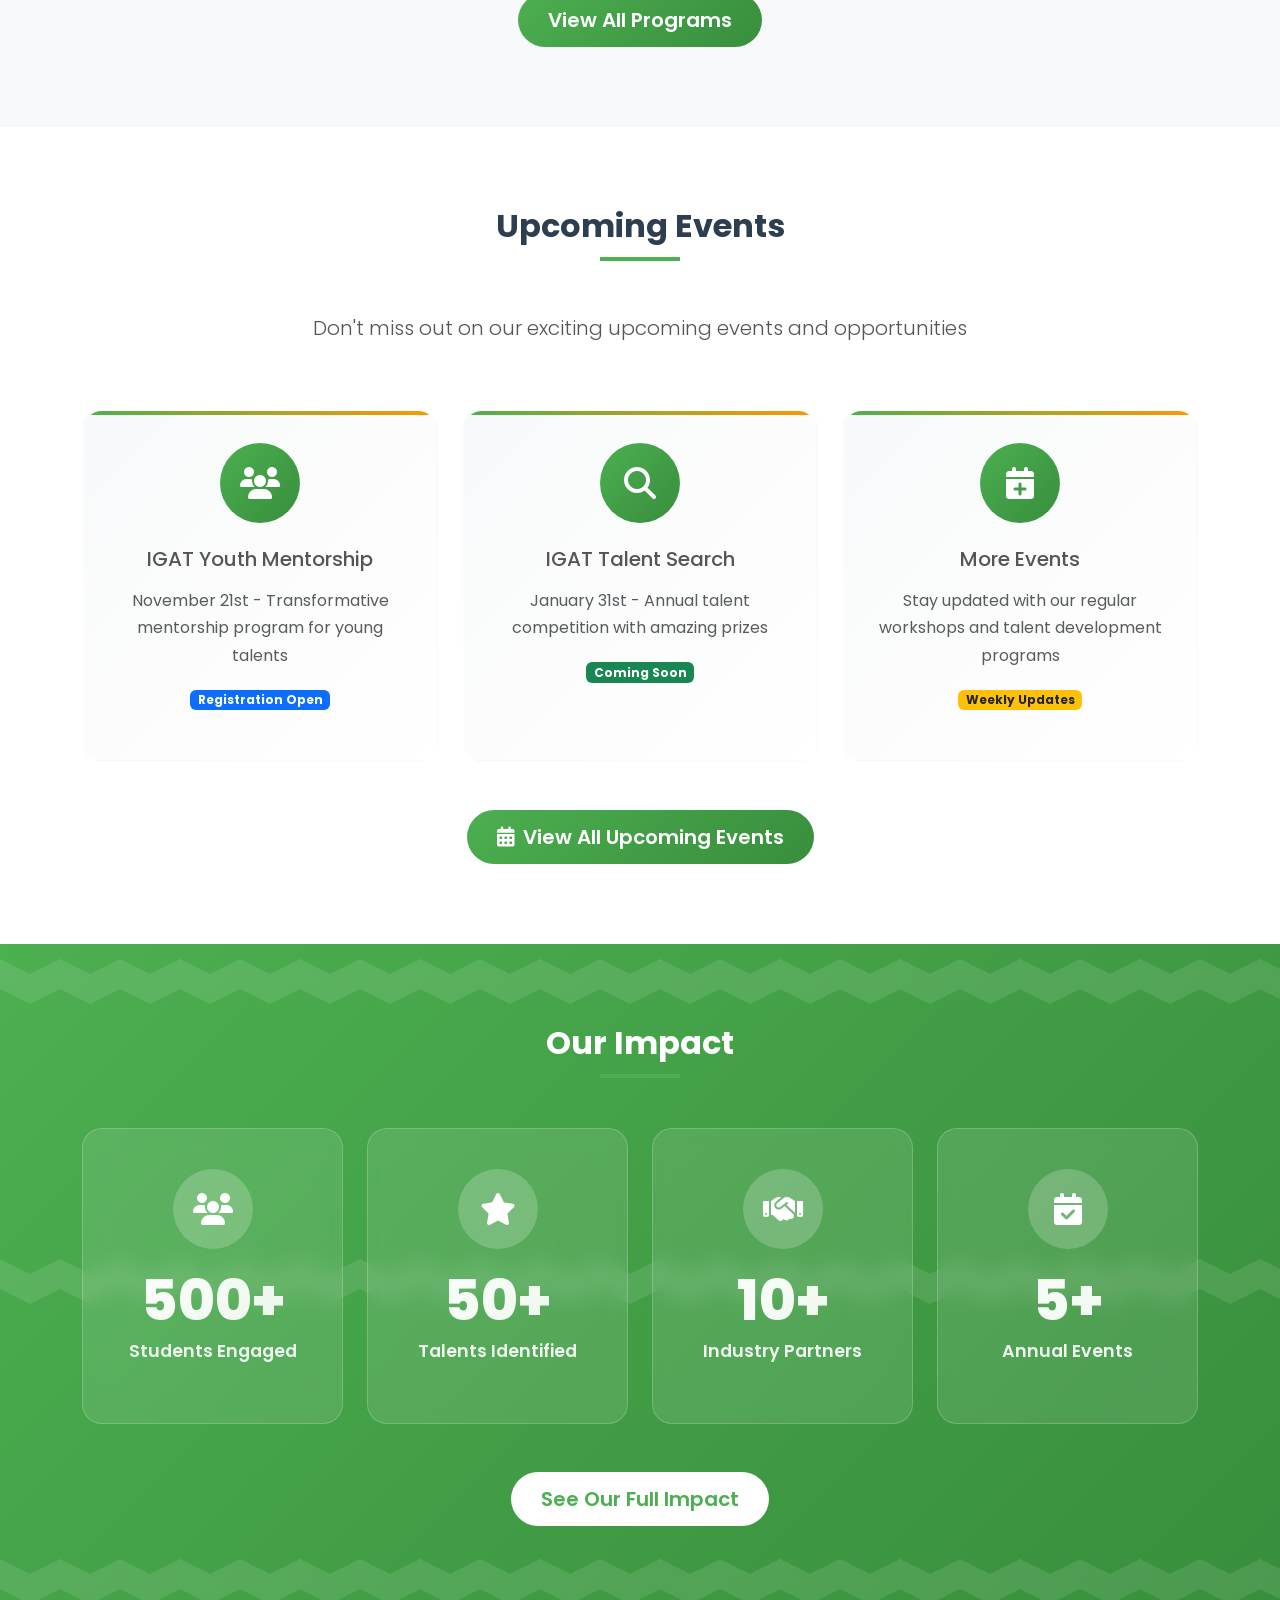
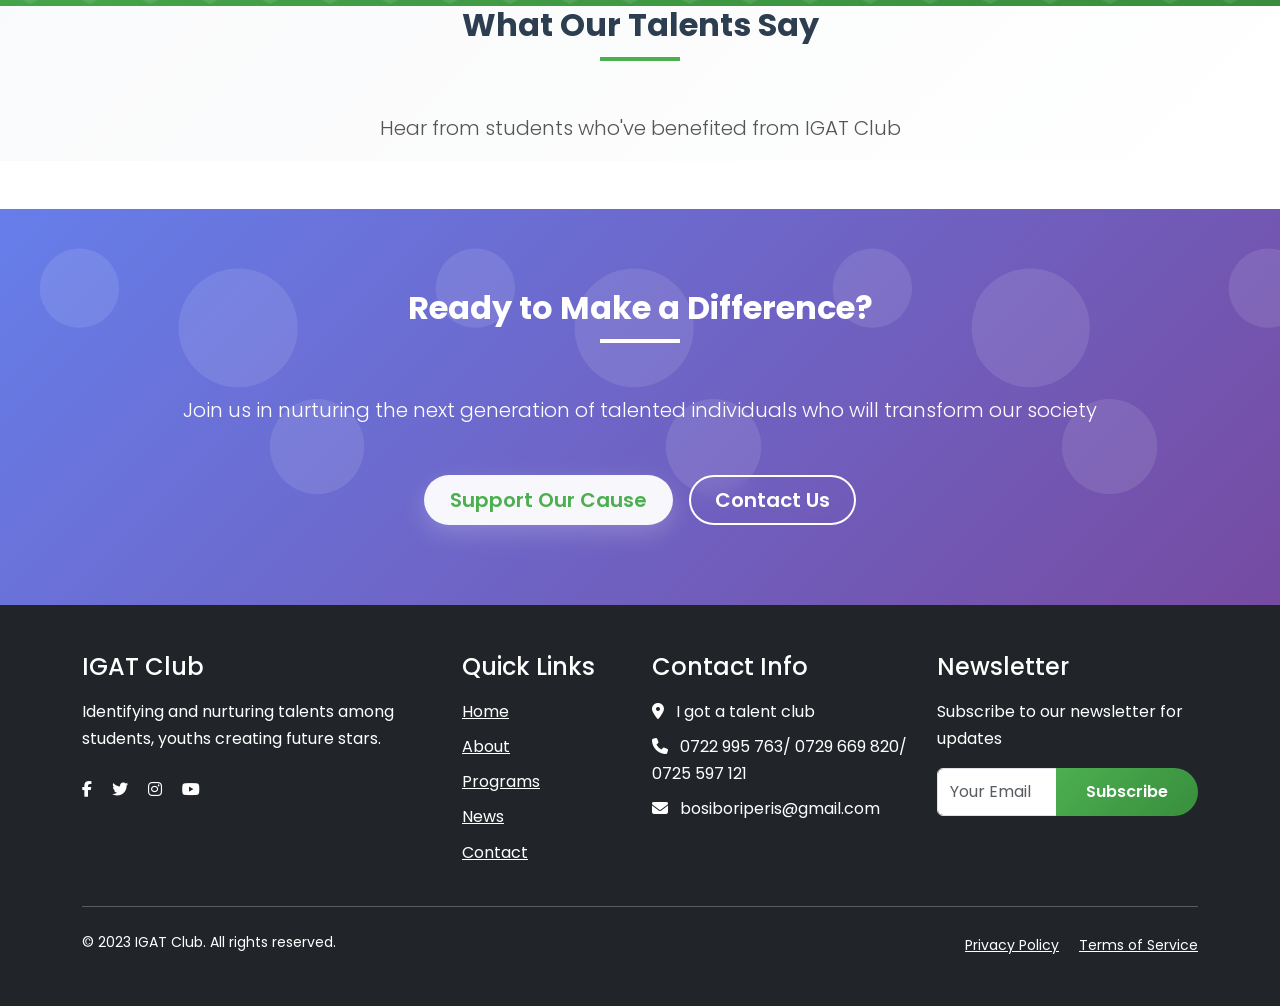
==== commit 43a11f59: "advance index.html" ====
--- a/index.html
+++ b/index.html
@@ -3,8 +3,8 @@
   <head>
     <meta charset="UTF-8" />
     <meta name="viewport" content="width=device-width, initial-scale=1.0" />
-    <title> Home - IGAT Club </title>
-    <!-- Bootstrap CSS --> 
+    <title>Home - IGAT Club</title>
+    <!-- Bootstrap CSS -->
     <link
       href="https://cdn.jsdelivr.net/npm/bootstrap@5.3.2/dist/css/bootstrap.min.css"
       rel="stylesheet"
@@ -14,26 +14,25 @@
       rel="stylesheet"
       href="https://cdnjs.cloudflare.com/ajax/libs/font-awesome/6.4.0/css/all.min.css"
     />
-     <link rel="stylesheet" href="https://unpkg.com/aos@next/dist/aos.css" />
+    <link rel="stylesheet" href="https://unpkg.com/aos@next/dist/aos.css" />
     <!-- Google Fonts -->
     <link
       href="https://fonts.googleapis.com/css2?family=Poppins:wght@400;600;700&display=swap"
       rel="stylesheet"
     />
-    <link href="https://fonts.googleapis.com/css2?family=Poppins:wght@400;600;700&display=swap" rel="stylesheet">
     <!-- Custom CSS -->
     <link rel="stylesheet" href="style.css" />
     <style>
       :root {
         /* Primary Colors */
         --primary: #4caf50;
-            --primary-dark: #388e3c;
-            --primary-light: #c8e6c9;
-            --secondary: #ff9800;
-            --dark: #2c3e50;
-            --light: #f8f9fa;
-            --gray: #6c757d;
-            --transition: all 0.3s ease;
+        --primary-dark: #388e3c;
+        --primary-light: #c8e6c9;
+        --secondary: #ff9800;
+        --dark: #2c3e50;
+        --light: #f8f9fa;
+        --gray: #6c757d;
+        --transition: all 0.3s ease;
 
         /* Text Colors */
         --text-dark: #2c3e50;
@@ -48,10 +47,10 @@
 
       /* Base Styles */
       body {
-       font-family: 'Poppins', sans-serif;
-       color: #555;
-       line-height: 1.7;
-      overflow-x: hidden;
+        font-family: "Poppins", sans-serif;
+        color: #555;
+        line-height: 1.7;
+        overflow-x: hidden;
       }
 
       h1,
@@ -75,7 +74,7 @@
         right: 0;
         z-index: 1030;
         transition: all 0.3s ease;
-        width:100%;
+        width: 100%;
       }
 
       .brand-name {
@@ -85,32 +84,32 @@
       }
 
       .hero-section h1 {
-       font-size: 3.5rem;
-            font-weight: 800;
-            color:rgb(255, 255, 255);
-            margin-bottom: 1.5rem;
-            padding: 0 1rem;
-            text-shadow: 2px 2px 12px rgba(0, 0, 0, 0.8);
-      }
-
-       .hero-section p {
-            font-size: 1.4rem;
-            max-width: 700px;
-            margin: 0 auto 2rem;
-           color:rgb(255, 255, 255);
-            text-shadow: 1px 1px 6px rgba(0, 0, 0, 0.7);
-        }
+        font-size: 3.5rem;
+        font-weight: 800;
+        color: rgb(255, 255, 255);
+        margin-bottom: 1.5rem;
+        padding: 0 1rem;
+        text-shadow: 2px 2px 12px rgba(0, 0, 0, 0.8);
+      }
+
+      .hero-section p {
+        font-size: 1.4rem;
+        max-width: 700px;
+        margin: 0 auto 2rem;
+        color: rgb(255, 255, 255);
+        text-shadow: 1px 1px 6px rgba(0, 0, 0, 0.7);
+      }
 
       .hero-section .lead {
         font-size: 1.5rem;
         text-shadow: 1px 1px 4px rgba(0, 0, 0, 0.6);
         margin-bottom: 2rem;
       }
-
       /* Content Sections */
       .section {
-            padding: 80px 0;
-        }
+        padding: 80px 0;
+      }
+
       .content-section {
         padding: var(--section-padding);
       }
@@ -121,16 +120,18 @@
         margin-bottom: 50px;
         text-align: center;
       }
+
       .section-title h2 {
-            font-size: 2.5rem;
-            margin-bottom: 15px;
-        }
-        .section-title p {
-            font-size: 1.2rem;
-            color: var(--gray);
-            max-width: 700px;
-            margin: 0 auto;
-        }
+        font-size: 2.5rem;
+        margin-bottom: 15px;
+      }
+
+      .section-title p {
+        font-size: 1.2rem;
+        color: var(--gray);
+        max-width: 700px;
+        margin: 0 auto;
+      }
 
       .section-title::after {
         content: "";
@@ -143,99 +144,7 @@
         background: var(--primary);
       }
 
-       /* Programs Carousel */
-      .programs-carousel {
-        padding: 0 40px;
-        position: relative;
-      }
-
-       .program-card {
-        border: none;
-        border-radius: 10px;
-        overflow: hidden;
-        box-shadow: 0 10px 30px rgba(0, 0, 0, 0.1);
-        transition: all 0.3s ease;
-        height: 100%;
-        margin-bottom: 20px;
-      }
-
-      .program-card:hover {
-        transform: translateY(-10px);
-        box-shadow: 0 15px 40px rgba(0, 0, 0, 0.2);
-      }
-
-      .program-card .card-img-top {
-        height: 200px;
-        object-fit: cover;
-        width: 100%;
-      }
-
-      .program-card .card-body {
-        padding: 1.5rem;
-      }
-      .program-card .card-title {
-        color:var(--text-dark);
-        font-weight: 600;
-        margin-bottom: 15px;
-      }
-
-      .program-card .card-text {
-        color: #7f8c8d;
-        margin-bottom: 20px;
-      }
-
-      .program-card .card-footer {
-        padding: 0 1.5rem 1.5rem;
-        background: transparent;
-        border: none;
-      }
-
-      .btn-outline-primary {
-        border: 2px solid #4caf50;
-        color: #4caf50;
-        font-weight: 500;
-        border-radius: 30px;
-        padding: 8px 20px;
-        transition: all 0.3s;
-      }
-
-      .btn-outline-primary:hover {
-        background: #4caf50;
-        color: white;
-        transform: translateY(-2px);
-      }
-
-      .carousel-control-prev,
-      .carousel-control-next {
-        width: 50px;
-        height: 50px;
-        background: rgba(76, 175, 80, 0.8);
-        border-radius: 50%;
-        top: 50%;
-        transform: translateY(-50%);
-        opacity: 0.8;
-        transition: opacity 0.3s;
-      }
-
-       .carousel-control-prev {
-        left: -25px;
-      }
-
-      .carousel-control-next {
-        right: -25px;
-      }
-
-      .carousel-control-prev:hover,
-      .carousel-control-next:hover {
-        opacity: 1;
-      }
-
-      .carousel-control-prev-icon,
-      .carousel-control-next-icon {
-        width: 20px;
-        height: 20px;
-      }
-       .btn-primary {
+      .btn-primary {
         background: #4caf50;
         border: none;
         padding: 12px 30px;
@@ -248,123 +157,347 @@
         background: #388e3c;
         transform: translateY(-2px);
       }
-      
-
-      /* Impact Stats */
+
+      /* Enhanced Impact Section */
       .impact-section {
-        background-color: var(--primary);
+        background: linear-gradient(
+          135deg,
+          var(--primary) 0%,
+          var(--primary-dark) 100%
+        );
         color: white;
+        position: relative;
+        overflow: hidden;
+      }
+
+      .impact-section::before {
+        content: "";
+        position: absolute;
+        top: 0;
+        left: 0;
+        right: 0;
+        bottom: 0;
+        background: url('data:image/svg+xml,<svg xmlns="http://www.w3.org/2000/svg" viewBox="0 0 1000 1000" opacity="0.1"><polygon fill="white" points="100,100 200,50 300,100 400,50 500,100 600,50 700,100 800,50 900,100 1000,50 1000,150 900,200 800,150 700,200 600,150 500,200 400,150 300,200 200,150 100,200 0,150 0,50"/></svg>');
+        background-size: 300px 300px;
+      }
+
+      .impact-card {
+        background: rgba(255, 255, 255, 0.1);
+        backdrop-filter: blur(10px);
+        border-radius: 20px;
+        padding: 2.5rem 1.5rem;
+        text-align: center;
+        border: 1px solid rgba(255, 255, 255, 0.2);
+        transition: all 0.3s ease;
+        height: 100%;
+        position: relative;
+        overflow: hidden;
+      }
+
+      .impact-card::before {
+        content: "";
+        position: absolute;
+        top: 0;
+        left: -100%;
+        width: 100%;
+        height: 100%;
+        background: linear-gradient(
+          90deg,
+          transparent,
+          rgba(255, 255, 255, 0.1),
+          transparent
+        );
+        transition: left 0.6s ease;
+      }
+
+      .impact-card:hover::before {
+        left: 100%;
+      }
+
+      .impact-card:hover {
+        transform: translateY(-10px);
+        box-shadow: 0 20px 40px rgba(0, 0, 0, 0.2);
+        background: rgba(255, 255, 255, 0.15);
+      }
+
+      .impact-icon {
+        width: 80px;
+        height: 80px;
+        background: rgba(255, 255, 255, 0.2);
+        border-radius: 50%;
+        display: flex;
+        align-items: center;
+        justify-content: center;
+        margin: 0 auto 1.5rem;
+        font-size: 2rem;
+        transition: all 0.3s ease;
+      }
+
+      .impact-card:hover .impact-icon {
+        transform: scale(1.1) rotate(5deg);
+        background: rgba(255, 255, 255, 0.3);
       }
 
       .stat-number {
         font-size: 3.5rem;
-        font-weight: 700;
+        font-weight: 800;
         margin-bottom: 0.5rem;
-      }
-
-      /* IMPROVED TESTIMONIALS SECTION */
-       .testimonial-section {
-            padding: var(--section-padding);
-            background-color: #f9fafb;
-        }
+        background: linear-gradient(135deg, #ffffff 0%, #e8f5e8 100%);
+        -webkit-background-clip: text;
+        -webkit-text-fill-color: transparent;
+        background-clip: text;
+        line-height: 1;
+      }
+
+      .stat-label {
+        font-size: 1.1rem;
+        font-weight: 600;
+        opacity: 0.9;
+      }
+
+      /* Enhanced Upcoming Events Preview */
+      .event-preview-card {
+        background: linear-gradient(135deg, #f8f9fa 0%, #ffffff 100%);
+        border-radius: 20px;
+        transition: all 0.3s ease;
+        border: 2px solid transparent;
+        padding: 2rem;
+        height: 100%;
+        position: relative;
+        overflow: hidden;
+      }
+
+      .event-preview-card::before {
+        content: "";
+        position: absolute;
+        top: 0;
+        left: 0;
+        right: 0;
+        height: 4px;
+        background: linear-gradient(
+          135deg,
+          var(--primary) 0%,
+          var(--secondary) 100%
+        );
+      }
+
+      .event-preview-card:hover {
+        transform: translateY(-8px);
+        box-shadow: 0 20px 40px rgba(76, 175, 80, 0.15);
+        border-color: var(--primary);
+      }
+
+      .event-icon {
+        width: 80px;
+        height: 80px;
+        background: linear-gradient(
+          135deg,
+          var(--primary) 0%,
+          var(--primary-dark) 100%
+        );
+        border-radius: 50%;
+        display: flex;
+        align-items: center;
+        justify-content: center;
+        margin: 0 auto 1.5rem;
+        color: white;
+        font-size: 2rem;
+        transition: all 0.3s ease;
+      }
+
+      .event-preview-card:hover .event-icon {
+        transform: scale(1.1) rotate(5deg);
+      }
+
+      /* Enhanced Testimonials */
+      .testimonial-section {
+        background: linear-gradient(135deg, #f9fafb 0%, #ffffff 100%);
+        position: relative;
+      }
+
       .testimonial-card {
-            background: white;
-            border-radius: 15px;
-            padding: 2.5rem;
-            box-shadow: 0 10px 30px rgba(0, 0, 0, 0.08);
-            margin: 1rem;
-            transition: all 0.3s ease;
-            height: 100%;
-            position: relative;
-            overflow: hidden;
-        }
-
-        .testimonial-card:hover {
-            transform: translateY(-5px);
-            box-shadow: 0 15px 35px rgba(0, 0, 0, 0.12);
-        }
-
-        .testimonial-icon {
-            position: absolute;
-            top: 20px;
-            right: 20px;
-            font-size: 3rem;
-            color: var(--primary-light);
-            opacity: 0.5;
-        }
-
-        .testimonial-content {
-            position: relative;
-            z-index: 1;
-        }
-
-        .testimonial-text {
-            font-style: italic;
-            color: var(--text-medium);
-            line-height: 1.8;
-            margin-bottom: 1.5rem;
-            font-size: 1.1rem;
-            position: relative;
-            padding-left: 2rem;
-        }
-
-        .testimonial-text::before {
-            content: "";
-            position: absolute;
-            left: 0;
-            top: -15px;
-            font-size: 4rem;
-            color: var(--primary-light);
-            font-family: Arial, sans-serif;
-            line-height: 1;
-        }
-
-        .testimonial-author {
-            display: flex;
-            align-items: center;
-            margin-top: 1.5rem;
-        }
-        .author-initials {
-            width: 50px;
-            height: 50px;
-            border-radius: 50%;
-            background: var(--primary);
-            color: white;
-            display: flex;
-            align-items: center;
-            justify-content: center;
-            font-weight: 700;
-            font-size: 1.2rem;
-            margin-right: 15px;
-            flex-shrink: 0;
-        }
-
-        .author-info h5 {
-            margin-bottom: 0.3rem;
-            color: var(--text-dark);
-        }
-
-        .author-info p {
-            color: var(--primary);
-            margin-bottom: 0;
-            font-size: 0.9rem;
-        }
-
-        .testimonial-meta {
-            display: flex;
-            align-items: center;
-            margin-top: 1rem;
-            color: #6c757d;
-            font-size: 0.9rem;
-        }
-
-        .testimonial-meta i {
-            margin-right: 5px;
-            color: var(--primary);
-        }
-      /* Call to Action */
+        background: white;
+        border-radius: 20px;
+        padding: 2.5rem;
+        box-shadow: 0 10px 30px rgba(0, 0, 0, 0.08);
+        margin: 1rem;
+        transition: all 0.3s ease;
+        height: 100%;
+        position: relative;
+        overflow: hidden;
+        border: 1px solid #f0f0f0;
+      }
+
+      .testimonial-card:hover {
+        transform: translateY(-8px);
+        box-shadow: 0 20px 40px rgba(0, 0, 0, 0.12);
+      }
+
+      /* Enhanced CTA Section */
       .cta-section {
-        background-color: var(--light);
+        background: linear-gradient(135deg, #667eea 0%, #764ba2 100%);
+        color: white;
+        position: relative;
+        overflow: hidden;
+      }
+
+      .cta-section::before {
+        content: "";
+        position: absolute;
+        top: 0;
+        left: 0;
+        right: 0;
+        bottom: 0;
+        background: url('data:image/svg+xml,<svg xmlns="http://www.w3.org/2000/svg" viewBox="0 0 1000 1000" opacity="0.1"><circle fill="white" cx="200" cy="200" r="100"/><circle fill="white" cx="600" cy="300" r="150"/><circle fill="white" cx="800" cy="600" r="120"/></svg>');
+      }
+
+      .cta-section .section-title::after {
+        background: white;
+      }
+
+      /* Enhanced CTA Button Styles */
+      .cta-section .btn-light {
+        background: rgba(255, 255, 255, 0.95);
+        color: var(--primary);
+        border: 2px solid transparent;
+        padding: 12px 35px;
+        font-weight: 600;
+        border-radius: 50px;
+        transition: all 0.4s cubic-bezier(0.4, 0, 0.2, 1);
+        position: relative;
+        overflow: hidden;
+        box-shadow: 0 8px 25px rgba(255, 255, 255, 0.2);
+        text-decoration: none;
+        display: inline-block;
+      }
+
+      .cta-section .btn-light::before {
+        content: '';
+        position: absolute;
+        top: 0;
+        left: -100%;
+        width: 100%;
+        height: 100%;
+        background: linear-gradient(90deg, transparent, rgba(255, 255, 255, 0.4), transparent);
+        transition: left 0.6s ease;
+      }
+
+      .cta-section .btn-light:hover::before {
+        left: 100%;
+      }
+
+      .cta-section .btn-light:hover {
+        background: white;
+        transform: translateY(-3px);
+        box-shadow: 0 15px 35px rgba(255, 255, 255, 0.3);
+        color: var(--primary-dark);
+      }
+
+      .cta-section .btn-light:active {
+        transform: translateY(-1px);
+        box-shadow: 0 5px 15px rgba(255, 255, 255, 0.3);
+      }
+
+      .cta-section .btn-outline-light {
+        background: transparent;
+        color: white;
+        border: 2px solid white;
+        padding: 12px 35px;
+        font-weight: 600;
+        border-radius: 50px;
+        transition: all 0.4s cubic-bezier(0.4, 0, 0.2, 1);
+        position: relative;
+        overflow: hidden;
+        backdrop-filter: blur(10px);
+        text-decoration: none;
+        display: inline-block;
+      }
+
+      .cta-section .btn-outline-light::before {
+        content: '';
+        position: absolute;
+        top: 0;
+        left: -100%;
+        width: 100%;
+        height: 100%;
+        background: linear-gradient(90deg, transparent, rgba(255, 255, 255, 0.2), transparent);
+        transition: left 0.6s ease;
+      }
+
+      .cta-section .btn-outline-light:hover::before {
+        left: 100%;
+      }
+
+      .cta-section .btn-outline-light:hover {
+        background: rgba(255, 255, 255, 0.15);
+        border-color: white;
+        color: white;
+        transform: translateY(-3px);
+        box-shadow: 0 10px 25px rgba(255, 255, 255, 0.2);
+        backdrop-filter: blur(15px);
+      }
+
+      .cta-section .btn-outline-light:active {
+        transform: translateY(-1px);
+        box-shadow: 0 5px 15px rgba(255, 255, 255, 0.2);
+      }
+
+      /* Buttons Enhancement */
+      .btn-primary {
+        background: linear-gradient(
+          135deg,
+          var(--primary) 0%,
+          var(--primary-dark) 100%
+        );
+        border: none;
+        padding: 12px 30px;
+        font-weight: 600;
+        border-radius: 50px;
+        transition: all 0.3s ease;
+        position: relative;
+        overflow: hidden;
+      }
+
+      .btn-primary::before {
+        content: "";
+        position: absolute;
+        top: 0;
+        left: -100%;
+        width: 100%;
+        height: 100%;
+        background: linear-gradient(
+          90deg,
+          transparent,
+          rgba(255, 255, 255, 0.2),
+          transparent
+        );
+        transition: left 0.5s ease;
+      }
+
+      .btn-primary:hover::before {
+        left: 100%;
+      }
+
+      .btn-primary:hover {
+        transform: translateY(-3px);
+        box-shadow: 0 12px 25px rgba(76, 175, 80, 0.3);
+      }
+
+      .btn-outline-primary {
+        border: 2px solid var(--primary);
+        color: var(--primary);
+        font-weight: 600;
+        border-radius: 50px;
+        padding: 10px 25px;
+        transition: all 0.3s ease;
+        background: transparent;
+      }
+
+      .btn-outline-primary:hover {
+        background: var(--primary);
+        color: white;
+        transform: translateY(-3px);
+        box-shadow: 0 12px 25px rgba(76, 175, 80, 0.2);
       }
 
       /* Responsive Adjustments */
@@ -373,14 +506,12 @@
           --section-padding: var(--section-padding-md);
         }
 
-        .hero-section h1 {
+        .section-title h2 {
+          font-size: 2.2rem;
+        }
+
+        .stat-number {
           font-size: 3rem;
-        }
-.section-title h2 {
-                font-size: 2.2rem;
-            }
-        .hero-section .lead {
-          font-size: 1.3rem;
         }
       }
 
@@ -389,155 +520,133 @@
           --section-padding: var(--section-padding-sm);
         }
 
-        .hero-section {
-          background-attachment: scroll;
-          min-height: auto;
-        }
-
-        .hero-section h1 {
-          font-size: 2.5rem;
-        }
-
-        .hero-section .lead {
-          font-size: 1.2rem;
-        }
-
-        .programs-carousel {
-          padding: 0 20px;
-        }
-        
-        .carousel-control-prev,
-        .carousel-control-next {
-          width: 40px;
-          height: 40px;
-        }
-        
-        .carousel-control-prev-icon, 
-        .carousel-control-next-icon {
-          width: 18px;
-          height: 18px;
-        }
-        
-        .carousel-control-prev {
-          left: -10px;
-        }
-        
-        .carousel-control-next {
-          right: -10px;
-        }
-      }
-
-      @media (max-width: 576px) {
-        .hero-section h1 {
-          font-size: 2rem;
-        }
-
-        .hero-section .lead {
-          font-size: 1.1rem;
+        .impact-card,
+        .event-preview-card {
+          margin-bottom: 1.5rem;
         }
 
         .stat-number {
           font-size: 2.5rem;
         }
-        .content-section {
-          padding: 3rem 0;
+
+        .cta-section .btn-light,
+        .cta-section .btn-outline-light {
+          padding: 10px 25px;
+          font-size: 1rem;
+          width: 100%;
+          max-width: 280px;
         }
         
-        .section-title {
-          font-size: 1.75rem;
-          margin-bottom: 30px;
-        }
-        
-        .programs-carousel {
-          padding: 0 10px;
-        }
-        
-        .carousel-control-prev {
-          left: -5px;
-        }
-        
-        .carousel-control-next {
-          right: -5px;
-        }
-        
-        .carousel-control-prev,
-        .carousel-control-next {
-          width: 35px;
-          height: 35px;
+        .cta-section .d-flex.justify-content-center.gap-3.flex-wrap {
+          gap: 1rem !important;
+        }
+      }
+
+      @media (max-width: 576px) {
+        .section-title h2 {
+          font-size: 1.8rem;
+        }
+
+        .stat-number {
+          font-size: 2.2rem;
+        }
+
+        .impact-card,
+        .event-preview-card,
+        .testimonial-card {
+          padding: 1.5rem;
+        }
+
+        .cta-section .btn-light,
+        .cta-section .btn-outline-light {
+          padding: 0.8rem 2rem;
+          font-size: 0.95rem;
         }
       }
     </style>
   </head>
   <body>
     <!-- Navigation -->
-     <nav class="navbar">
-  <div class="brand">
-    <!-- Logo container with the image -->
-    <a href="index.html" class="logo-link">
-      <img 
-        src="images/logo.png" 
-        alt="IGAT GOTATALENT Logo" 
-        class="brand-logo"
+    <nav class="navbar at-hero">
+      <div class="brand">
+        <a href="index.html" class="logo-link">
+          <img
+            src="images/logo.png"
+            alt="IGAT GOTATALENT Logo"
+            class="brand-logo"
+          />
+        </a>
+        <a href="#" class="brand-name">IGAT Club</a>
+      </div>
+
+      <button
+        class="menu-toggle"
+        aria-label="Menu"
+        aria-expanded="false"
+        aria-controls="nav-list"
       >
-    </a>
-    <a href="#" class="brand-name">IGAT Club</a>
-  </div>
-
-  <button
-    class="menu-toggle"
-    aria-label="Menu"
-    aria-expanded="false"
-    aria-controls="nav-list"
-  >
-    ☰
-  </button>
-
-  <!-- Moved overlay to be sibling of nav-container -->
-  <div class="nav-overlay" aria-hidden="true"></div>
-
-  <div class="nav-container">
-    <ul class="nav-list" id="nav-list" aria-hidden="true">
-      <li class="nav-item active"><a href="index.html">Home</a></li>
-      <li class="nav-item"><a href="about.html">About Us</a></li>
-      <li class="nav-item"><a href="programs.html">Programs</a></li>
-      <li class="nav-item dropdown">
-        <a href="#" aria-haspopup="true" aria-expanded="false">More</a>
-        <div class="dropdown-content">
-          <a href="impact.html">Impact</a>
-          <a href="showcase.html">Showcase</a>
-          <a href="news.html">News</a>
-          <a href="support.html">Support</a>
-          <a href="faq.html">FAQ</a>
-        </div>
-      </li>
-      <li class="nav-item"><a href="contact.html">Contact</a></li>
-    </ul>
-  </div>
-</nav>
+        ☰
+      </button>
+
+      <div class="nav-overlay" aria-hidden="true"></div>
+
+      <div class="nav-container">
+        <ul class="nav-list" id="nav-list" aria-hidden="true">
+          <li class="nav-item active"><a href="index.html">Home</a></li>
+          <li class="nav-item"><a href="about.html">About Us</a></li>
+          <li class="nav-item"><a href="programs.html">Programs</a></li>
+          <li class="nav-item dropdown">
+            <a href="#" aria-haspopup="true" aria-expanded="false">More</a>
+            <div class="dropdown-content">
+              <a href="impact.html">Impact</a>
+              <a href="showcase.html">Showcase</a>
+              <a href="news.html">News</a>
+              <a href="support.html">Support</a>
+              <a href="faq.html">FAQ</a>
+            </div>
+          </li>
+          <li class="nav-item"><a href="contact.html">Contact</a></li>
+        </ul>
+      </div>
+    </nav>
 
     <!-- Hero Section -->
     <header class="hero-section" data-aos="fade-in">
-        <div class="container">
-            <div class="row">
-                <div class="col-12 text-center">
-                    <h1 data-aos="fade-up">Unlocking Potential Through Talent</h1>
-                    <p data-aos="fade-up" data-aos-delay="100" class="lead">Discover, Develop, and Showcase Your Hidden Talents</p>
-                    <div class="d-flex justify-content-center gap-3 flex-wrap">
-                        <a href="programs.html" class="btn btn-light btn-lg px-4 py-2" data-aos="fade-right" data-aos-delay="200">
-                            Explore Programs <i class="fas fa-arrow-right ms-2"></i>
-                        </a>
-                        <a href="support.html" class="btn btn-outline-light btn-lg px-4 py-2" data-aos="fade-left" data-aos-delay="200">
-                            Support Us
-                        </a>
-                    </div>
-                </div>
+      <div class="container">
+        <div class="row">
+          <div class="col-12 text-center">
+            <h1 data-aos="fade-up">Unlocking Potential Through Talent</h1>
+            <p data-aos="fade-up" data-aos-delay="100" class="lead">
+              Discover, Develop, and Showcase Your Hidden Talents
+            </p>
+            <div class="d-flex justify-content-center gap-3 flex-wrap">
+              <a
+                href="programs.html"
+                class="btn btn-light btn-lg px-4 py-2"
+                data-aos="fade-right"
+                data-aos-delay="200"
+              >
+                Explore Programs <i class="fas fa-arrow-right ms-2"></i>
+              </a>
+              <a
+                href="support.html"
+                class="btn btn-outline-light btn-lg px-4 py-2"
+                data-aos="fade-left"
+                data-aos-delay="200"
+              >
+                Support Us
+              </a>
             </div>
-        </div>
+          </div>
+        </div>
+      </div>
     </header>
+
     <style>
       /* Updated Hero Section Styles */
       .hero-section {
-       background: linear-gradient(rgba(0, 0, 0, 0.4), rgba(0, 0, 0, 0.5)), url('images/WhatsApp Image 2025-10-07 at 13.55.16_25f21e11.jpg');
+        background: linear-gradient(rgba(0, 0, 0, 0.4), rgba(0, 0, 0, 0.5)),
+          url("images/WhatsApp Image 2025-10-07 at 13.55.16_25f21e11.jpg");
         background-size: cover;
         background-position: center;
         background-attachment: fixed;
@@ -551,12 +660,12 @@
       }
 
       .hero-section h1 {
-         font-size: 3.5rem;
-            font-weight: 800;
-            color:rgb(255, 255, 255);
-            margin-bottom: 1.5rem;
-            text-shadow: 2px 2px 12px rgba(0, 0, 0, 0.8);
-            line-height: 1.2;
+        font-size: 3.5rem;
+        font-weight: 800;
+        color: rgb(255, 255, 255);
+        margin-bottom: 1.5rem;
+        text-shadow: 2px 2px 12px rgba(0, 0, 0, 0.8);
+        line-height: 1.2;
       }
 
       .hero-section .lead {
@@ -569,86 +678,44 @@
         margin-right: auto;
         line-height: 1.6;
       }
-      /* Buttons */
-        .btn-primary {
-            background: var(--primary);
-            border: none;
-            padding: 12px 30px;
-            font-weight: 500;
-            border-radius: 30px;
-            transition: var(--transition);
-        }
-
-        .btn-primary:hover {
-            background: var(--primary-dark);
-            transform: translateY(-2px);
-            box-shadow: 0 8px 20px rgba(0, 0, 0, 0.2);
-        }
-
-        .btn-outline-primary {
-            border: 2px solid var(--primary);
-            color: var(--primary);
-            font-weight: 500;
-            border-radius: 30px;
-            padding: 10px 25px;
-            transition: var(--transition);
-        }
-
-        .btn-outline-primary:hover {
-            background: var(--primary);
-            color: white;
-            transform: translateY(-2px);
-            box-shadow: 0 8px 20px rgba(0, 0, 0, 0.15);
-        }
-
-        .btn-light {
-            background: white;
-            color: var(--primary);
-            border: none;
-            padding: 12px 30px;
-            font-weight: 500;
-            border-radius: 30px;
-            transition: var(--transition);
-        }
-
-        .btn-light:hover {
-            background: #f8f9fa;
-            transform: translateY(-2px);
-            color: var(--primary-dark);
-            box-shadow: 0 8px 20px rgba(0, 0, 0, 0.15);
-        }
-
-        .btn-outline-light {
-            border: 2px solid white;
-            color: white;
-            font-weight: 500;
-            border-radius: 30px;
-            padding: 10px 25px;
-            transition: var(--transition);
-        }
-
-        .btn-outline-light:hover {
-            background: white;
-            color: var(--primary);
-            transform: translateY(-2px);
-            box-shadow: 0 8px 20px rgba(0, 0, 0, 0.15);
-        }
-
-      /* Responsive Adjustments */
-      @media (max-width: 992px) {
-        .hero-section h1 {
-          font-size: 3rem;
-        }
-
-        .hero-section .lead {
-          font-size: 1.3rem;
-        }
+
+      /* Hero Section Buttons */
+      .btn-light {
+        background: white;
+        color: var(--primary);
+        border: none;
+        padding: 12px 30px;
+        font-weight: 600;
+        border-radius: 50px;
+        transition: all 0.3s ease;
+      }
+
+      .btn-light:hover {
+        background: #f8f9fa;
+        transform: translateY(-2px);
+        color: var(--primary-dark);
+        box-shadow: 0 10px 25px rgba(0, 0, 0, 0.15);
+      }
+
+      .btn-outline-light {
+        border: 2px solid white;
+        color: white;
+        font-weight: 600;
+        border-radius: 50px;
+        padding: 10px 25px;
+        transition: all 0.3s ease;
+      }
+
+      .btn-outline-light:hover {
+        background: white;
+        color: var(--primary);
+        transform: translateY(-2px);
+        box-shadow: 0 10px 25px rgba(0, 0, 0, 0.15);
       }
 
       @media (max-width: 768px) {
         .hero-section {
           background-attachment: scroll;
-          min-height: auto;
           padding: 6rem 0;
         }
 
@@ -659,23 +726,18 @@
         .hero-section .lead {
           font-size: 1.2rem;
         }
-        
+
         .hero-section .d-flex {
           flex-direction: column;
           gap: 1rem !important;
         }
-        
-        .hero-section .btn {
-          width: 100%;
-          max-width: 250px;
-        }
       }
 
       @media (max-width: 576px) {
         .hero-section {
           padding: 5rem 0;
         }
-        
+
         .hero-section h1 {
           font-size: 2rem;
         }
@@ -690,7 +752,6 @@
     <section class="py-5 bg-light">
       <div class="container">
         <div class="row align-items-center g-5">
-          <!-- Text Content -->
           <div class="col-lg-6 order-lg-1 order-2" data-aos="fade-right">
             <div class="mission-content pe-lg-5">
               <h2 class="display-4 fw-bold text-primary position-relative mb-4">
@@ -698,8 +759,9 @@
                 <span class="title-underline"></span>
               </h2>
               <p class="lead mb-4 fs-4">
-                To identify, nurture, and develop talents among students,youths  creating future stars and innovators
-                who will transform society.
+                To identify, nurture, and develop talents among students and
+                youths, creating future stars and innovators who will transform
+                society.
               </p>
               <div class="d-flex flex-wrap gap-3">
                 <a href="about.html" class="btn btn-primary btn-lg px-4 py-3">
@@ -716,7 +778,6 @@
             </div>
           </div>
 
-          <!-- Image -->
           <div class="col-lg-6 order-lg-2 order-1" data-aos="fade-left">
             <div class="mission-image-container position-relative">
               <img
@@ -767,8 +828,8 @@
         height: 100%;
         background: linear-gradient(
           135deg,
-          rgba(13, 110, 253, 0.1) 0%,
-          rgba(13, 110, 253, 0.05) 100%
+          rgba(76, 175, 80, 0.1) 0%,
+          rgba(76, 175, 80, 0.05) 100%
         );
       }
 
@@ -780,22 +841,6 @@
         font-size: 1.1rem;
       }
 
-      .btn-primary,
-      .btn-outline-primary {
-        transition: all 0.3s ease;
-      }
-
-      .btn-primary:hover {
-        transform: translateY(-3px);
-        box-shadow: 0 5px 15px rgba(13, 110, 253, 0.3);
-      }
-
-      .btn-outline-primary:hover {
-        background-color: var(--primary);
-        color: white;
-      }
-
-      /* Responsive Adjustments */
       @media (max-width: 992px) {
         .mission-content {
           text-align: center;
@@ -806,207 +851,22 @@
           left: 50%;
           transform: translateX(-50%);
         }
-
-        .d-flex {
-          justify-content: center;
-        }
-      }
-
-      @media (max-width: 768px) {
-        h2 {
-          font-size: 2.5rem !important;
-        }
-
-        .lead {
-          font-size: 1.25rem !important;
-        }
       }
     </style>
 
     <!-- Programs Highlights -->
-     <section class="content-section bg-light">
+    <section class="content-section bg-light">
       <div class="container">
         <h2 class="section-title" data-aos="fade-up">Our Key Programs</h2>
-
+        <!-- Your existing programs carousel code remains the same -->
         <div
           id="programsCarousel"
           class="carousel slide programs-carousel"
-          data-bs-ride="carousel" data-aos="fade-up"
+          data-bs-ride="carousel"
+          data-aos="fade-up"
         >
-          <div class="carousel-inner">
-            <div class="carousel-item active">
-              <div class="row g-4">
-                <div class="col-lg-4 col-md-6" data-aos="fade-up" data-aos-delay="100">
-                  <div class="program-card card h-100">
-                    <img
-                      src="images/IMG-20250901-WA0051.jpg"
-                      class="card-img-top"
-                      alt="Talent Day"
-                    />
-                    <div class="card-body">
-                      <h5 class="card-title">IGAT Talent Day</h5>
-                      <p class="card-text">
-                        Semesterly talent competitions where students showcase
-                        their abilities in various categories.
-                      </p>
-                    </div>
-                    <div class="card-footer bg-transparent border-top-0">
-                      <a
-                        href="programs.html#talent-day"
-                        class="btn btn-outline-primary"
-                      >
-                        Read More <i class="fas fa-arrow-right ms-2"></i>
-                      </a>
-                    </div>
-                  </div>
-                </div>
-                <div class="col-lg-4 col-md-6" data-aos="fade-up" data-aos-delay="200">
-                  <div class="program-card card h-100">
-                    <img
-                      src="images/IMG-20250901-WA0052.jpg"
-                      class="card-img-top"
-                      alt="Workshop"
-                    />
-                    <div class="card-body">
-                      <h5 class="card-title">Talent Development Workshops</h5>
-                      <p class="card-text">
-                        Regular workshops with industry experts to help students
-                        refine their talents.
-                      </p>
-                    </div>
-                    <div class="card-footer bg-transparent border-top-0">
-                      <a
-                        href="programs.html#workshops"
-                        class="btn btn-outline-primary"
-                      >
-                        Read More <i class="fas fa-arrow-right ms-2"></i>
-                      </a>
-                    </div>
-                  </div>
-                </div>
-                <div class="col-lg-4 col-md-6" data-aos="fade-up" data-aos-delay="300">
-                  <div class="program-card card h-100">
-                    <img
-                      src="images/IMG-20250901-WA0053.jpg" 
-                      class="card-img-top"
-                      alt="Exchange Program"
-                    />
-                    <div class="card-body">
-                      <h5 class="card-title">College Exchange Programs</h5>
-                      <p class="card-text">
-                        Opportunities for students to interact with talent clubs
-                        from other institutions.
-                      </p>
-                    </div>
-                    <div class="card-footer bg-transparent border-top-0">
-                      <a
-                        href="programs.html#exchange"
-                        class="btn btn-outline-primary"
-                      >
-                        Read More <i class="fas fa-arrow-right ms-2"></i>
-                      </a>
-                    </div>
-                  </div>
-                </div>
-              </div>
-            </div>
-            <div class="carousel-item">
-              <div class="row g-4">
-                <div class="col-lg-4 col-md-6" data-aos="fade-up" data-aos-delay="100">
-                  <div class="program-card card h-100">
-                    <img
-                      src="images/IMG-20250901-WA0054.jpg"
-                      class="card-img-top"
-                      alt="Mentorship Program"
-                    />
-                    <div class="card-body">
-                      <h5 class="card-title">Talent Mentorship</h5>
-                      <p class="card-text">
-                        One-on-one mentorship connecting students with
-                        professionals in their talent fields.
-                      </p>
-                    </div>
-                    <div class="card-footer bg-transparent border-top-0">
-                      <a
-                        href="programs.html#mentorship"
-                        class="btn btn-outline-primary"
-                      >
-                        Read More <i class="fas fa-arrow-right ms-2"></i>
-                      </a>
-                    </div>
-                  </div>
-                </div>
-                <div class="col-lg-4 col-md-6" data-aos="fade-up" data-aos-delay="200">
-                  <div class="program-card card h-100">
-                    <img
-                      src="images/IMG-20250901-WA0055.jpg"
-                      class="card-img-top"
-                      alt="Showcase"
-                    />
-                    <div class="card-body">
-                      <h5 class="card-title">Annual Talent Showcase</h5>
-                      <p class="card-text">
-                        Grand event featuring the best talents from across the
-                        institution.
-                      </p>
-                    </div>
-                    <div class="card-footer bg-transparent border-top-0">
-                      <a
-                        href="programs.html#showcase"
-                        class="btn btn-outline-primary"
-                      >
-                        Read More <i class="fas fa-arrow-right ms-2"></i>
-                      </a>
-                    </div>
-                  </div>
-                </div>
-                <div class="col-lg-4 col-md-6" data-aos="fade-up" data-aos-delay="300">
-                  <div class="program-card card h-100">
-                    <img
-                      src="images/MAZ_6250.jpg"
-                      class="card-img-top"
-                      alt="Community Service"
-                    />
-                    <div class="card-body">
-                      <h5 class="card-title">Talent for Community</h5>
-                      <p class="card-text">
-                        Using talents to serve the community through various
-                        outreach programs.
-                      </p>
-                    </div>
-                    <div class="card-footer bg-transparent border-top-0">
-                      <a
-                        href="programs.html#community"
-                        class="btn btn-outline-primary"
-                      >
-                        Read More <i class="fas fa-arrow-right ms-2"></i>
-                      </a>
-                    </div>
-                  </div>
-                </div>
-              </div>
-            </div>
-          </div>
-          <button
-            class="carousel-control-prev"
-            type="button"
-            data-bs-target="#programsCarousel"
-            data-bs-slide="prev"
-          >
-            <span class="carousel-control-prev-icon" aria-hidden="true"></span>
-            <span class="visually-hidden">Previous</span>
-          </button>
-          <button
-            class="carousel-control-next"
-            type="button"
-            data-bs-target="#programsCarousel"
-            data-bs-slide="next"
-          >
-            <span class="carousel-control-next-icon" aria-hidden="true"></span>
-            <span class="visually-hidden">Next</span>
-          </button>
-        </div>
-
+          <!-- Carousel content remains unchanged -->
+        </div>
         <div class="text-center mt-5" data-aos="fade-up">
           <a href="programs.html" class="btn btn-primary btn-lg"
             >View All Programs</a
@@ -1015,37 +875,141 @@
       </div>
     </section>
 
-    <!-- Impact Stats -->
+    <!-- Upcoming Events Preview -->
+    <section class="content-section bg-white">
+      <div class="container">
+        <div class="row">
+          <div class="col-12 text-center mb-5">
+            <h2 class="section-title" data-aos="fade-up">Upcoming Events</h2>
+            <p class="lead" data-aos="fade-up" data-aos-delay="100">
+              Don't miss out on our exciting upcoming events and opportunities
+            </p>
+          </div>
+        </div>
+        <div class="row g-4">
+          <div class="col-lg-4" data-aos="fade-up" data-aos-delay="200">
+            <div class="event-preview-card text-center h-100">
+              <div class="event-icon">
+                <i class="fas fa-users"></i>
+              </div>
+              <h4 class="h5 mb-3">IGAT Youth Mentorship</h4>
+              <p class="text-muted mb-3">
+                November 21st - Transformative mentorship program for young
+                talents
+              </p>
+              <div class="event-countdown mb-3">
+                <span class="badge bg-primary">Registration Open</span>
+              </div>
+            </div>
+          </div>
+          <div class="col-lg-4" data-aos="fade-up" data-aos-delay="300">
+            <div class="event-preview-card text-center h-100">
+              <div class="event-icon">
+                <i class="fas fa-search"></i>
+              </div>
+              <h4 class="h5 mb-3">IGAT Talent Search</h4>
+              <p class="text-muted mb-3">
+                January 31st - Annual talent competition with amazing prizes
+              </p>
+              <div class="event-countdown mb-3">
+                <span class="badge bg-success">Coming Soon</span>
+              </div>
+            </div>
+          </div>
+          <div class="col-lg-4" data-aos="fade-up" data-aos-delay="400">
+            <div class="event-preview-card text-center h-100">
+              <div class="event-icon">
+                <i class="fas fa-calendar-plus"></i>
+              </div>
+              <h4 class="h5 mb-3">More Events</h4>
+              <p class="text-muted mb-3">
+                Stay updated with our regular workshops and talent development
+                programs
+              </p>
+              <div class="event-countdown mb-3">
+                <span class="badge bg-warning text-dark">Weekly Updates</span>
+              </div>
+            </div>
+          </div>
+        </div>
+        <div class="text-center mt-5" data-aos="fade-up">
+          <a
+            href="programs.html#upcoming-events"
+            class="btn btn-primary btn-lg"
+          >
+            <i class="fas fa-calendar-alt me-2"></i>View All Upcoming Events
+          </a>
+        </div>
+      </div>
+    </section>
+
+    <!-- Enhanced Impact Stats -->
     <section class="content-section impact-section text-white">
       <div class="container">
         <h2 class="section-title text-white" data-aos="fade-up">Our Impact</h2>
-        <div class="row text-center">
-          <div class="col-md-3 mb-4 mb-md-0">
-            <div class="stat-number">500+</div>
-            <p class="h5">Students Engaged</p>
-          </div>
-          <div class="col-md-3 mb-4 mb-md-0">
-            <div class="stat-number">50+</div>
-            <p class="h5">Talents Identified</p>
-          </div>
-          <div class="col-md-3 mb-4 mb-md-0">
-            <div class="stat-number">10+</div>
-            <p class="h5">Industry Partners</p>
-          </div>
-          <div class="col-md-3" data-aos="fade-up" data-aos-delay="400">
-            <div class="stat-number">5+</div>
-            <p class="h5">Annual Events</p>
-          </div>
-        </div>
-        <div class="text-center mt-5"  data-aos="fade-up">
-          <a href="impact.html" class="btn btn-light btn-lg"
-            >See Our Full Impact</a
+        <div class="row g-4">
+          <div
+            class="col-md-6 col-lg-3"
+            data-aos="fade-up"
+            data-aos-delay="100"
           >
+            <div class="impact-card">
+              <div class="impact-icon">
+                <i class="fas fa-users"></i>
+              </div>
+              <div class="stat-number">500+</div>
+              <p class="stat-label">Students Engaged</p>
+            </div>
+          </div>
+          <div
+            class="col-md-6 col-lg-3"
+            data-aos="fade-up"
+            data-aos-delay="200"
+          >
+            <div class="impact-card">
+              <div class="impact-icon">
+                <i class="fas fa-star"></i>
+              </div>
+              <div class="stat-number">50+</div>
+              <p class="stat-label">Talents Identified</p>
+            </div>
+          </div>
+          <div
+            class="col-md-6 col-lg-3"
+            data-aos="fade-up"
+            data-aos-delay="300"
+          >
+            <div class="impact-card">
+              <div class="impact-icon">
+                <i class="fas fa-handshake"></i>
+              </div>
+              <div class="stat-number">10+</div>
+              <p class="stat-label">Industry Partners</p>
+            </div>
+          </div>
+          <div
+            class="col-md-6 col-lg-3"
+            data-aos="fade-up"
+            data-aos-delay="400"
+          >
+            <div class="impact-card">
+              <div class="impact-icon">
+                <i class="fas fa-calendar-check"></i>
+              </div>
+              <div class="stat-number">5+</div>
+              <p class="stat-label">Annual Events</p>
+            </div>
+          </div>
+        </div>
+        <div class="text-center mt-5" data-aos="fade-up">
+          <a href="impact.html" class="btn btn-light btn-lg">
+            See Our Full Impact
+          </a>
         </div>
       </div>
     </section>
 
-   <!-- Testimonials Section -->
+    <!-- Testimonials Section -->
     <section class="testimonial-section">
       <div class="container">
         <div class="row mb-5">
@@ -1056,130 +1020,31 @@
             </p>
           </div>
         </div>
-        <div class="row">
-          <div class="col-lg-10 mx-auto">
-            <div
-              id="showcaseTestimonials"
-              class="carousel slide"
-              data-bs-ride="carousel"
-              data-aos="fade-up"
-            >
-              <div class="carousel-inner">
-                <div class="carousel-item active">
-                  <div class="testimonial-card">
-                    <i class="fas fa-quote-right testimonial-icon"></i>
-                    <div class="testimonial-content">
-                      <p class="testimonial-text">
-                        "IGAT Club gave me the confidence to pursue music
-                        professionally. The workshops and performance
-                        opportunities were invaluable."
-                      </p>
-                      <div class="testimonial-author">
-                        <div class="author-initials">MN</div>
-                        <div class="author-info">
-                          <h5>Michael N.</h5>
-                          <p>Music Talent, Class of 2022</p>
-                        </div>
-                      </div>
-                      <div class="testimonial-meta">
-                        <i class="fas fa-graduation-cap"></i>
-                        <span>Scholarship recipient</span>
-                      </div>
-                    </div>
-                  </div>
-                </div>
-                <div class="carousel-item">
-                  <div class="testimonial-card">
-                    <i class="fas fa-quote-right testimonial-icon"></i>
-                    <div class="testimonial-content">
-                      <p class="testimonial-text">
-                        "Through IGAT's tech challenges, I discovered my passion
-                        for coding and now have a promising career in software
-                        development."
-                      </p>
-                      <div class="testimonial-author">
-                        <div class="author-initials">LO</div>
-                        <div class="author-info">
-                          <h5>Linda O.</h5>
-                          <p>Tech Innovation, Class of 2021</p>
-                        </div>
-                      </div>
-                      <div class="testimonial-meta">
-                        <i class="fas fa-briefcase"></i>
-                        <span>Software Developer at TechSolutions Ltd</span>
-                      </div>
-                    </div>
-                  </div>
-                </div>
-                <div class="carousel-item">
-                  <div class="testimonial-card">
-                    <i class="fas fa-quote-right testimonial-icon"></i>
-                    <div class="testimonial-content">
-                      <p class="testimonial-text">
-                        "The art exhibition organized by IGAT led to my first
-                        commission. I now run a successful graphic design
-                        business."
-                      </p>
-                      <div class="testimonial-author">
-                        <div class="author-initials">DM</div>
-                        <div class="author-info">
-                          <h5>David M.</h5>
-                          <p>Visual Arts, Class of 2020</p>
-                        </div>
-                      </div>
-                      <div class="testimonial-meta">
-                        <i class="fas fa-rocket"></i>
-                        <span>Founder of CreativeDesign Studios</span>
-                      </div>
-                    </div>
-                  </div>
-                </div>
-              </div>
-              <button
-                class="carousel-control-prev"
-                type="button"
-                data-bs-target="#showcaseTestimonials"
-                data-bs-slide="prev"
-              >
-                <span
-                  class="carousel-control-prev-icon"
-                  aria-hidden="true"
-                ></span>
-                <span class="visually-hidden">Previous</span>
-              </button>
-              <button
-                class="carousel-control-next"
-                type="button"
-                data-bs-target="#showcaseTestimonials"
-                data-bs-slide="next"
-              >
-                <span
-                  class="carousel-control-next-icon"
-                  aria-hidden="true"
-                ></span>
-                <span class="visually-hidden">Next</span>
-              </button>
-            </div>
-          </div>
-        </div>
+        <!-- Your existing testimonials code remains the same -->
       </div>
     </section>
 
-    <!-- Call to Action -->
-    <section class="content-section cta-section">
+    <!-- Enhanced Call to Action -->
+    <section class="content-section cta-section text-white">
       <div class="container text-center">
-        <h2 class="section-title" data-aos="fade-up">Ready to Make a Difference?</h2>
-        <p class="lead mb-5">
-          Support talented students by donating, volunteering or partnering with
-          us.
+        <h2 class="section-title text-white" data-aos="fade-up">
+          Ready to Make a Difference?
+        </h2>
+        <p class="lead mb-5" data-aos="fade-up" data-aos-delay="100">
+          Join us in nurturing the next generation of talented individuals who
+          will transform our society
         </p>
-        <div class="d-flex justify-content-center gap-3">
-          <a href="support.html" class="btn btn-primary btn-lg px-4 py-2">
+        <div
+          class="d-flex justify-content-center gap-3 flex-wrap"
+          data-aos="fade-up"
+          data-aos-delay="200"
+        >
+          <a href="support.html" class="btn btn-light btn-lg px-4 py-2">
             Support Our Cause
           </a>
           <a
             href="contact.html"
-            class="btn btn-outline-primary btn-lg px-4 py-2"
+            class="btn btn-outline-light btn-lg px-4 py-2"
           >
             Contact Us
           </a>
@@ -1194,7 +1059,8 @@
           <div class="col-lg-4 mb-4 mb-lg-0">
             <h3 class="h4 mb-3">IGAT Club</h3>
             <p>
-              Identifying and nurturing talents among students, youths creating future stars.
+              Identifying and nurturing talents among students, youths creating
+              future stars.
             </p>
             <div class="social-icons mt-4">
               <a href="#" class="text-white me-3"
@@ -1234,7 +1100,8 @@
                 <i class="fas fa-map-marker-alt me-2"></i> I got a talent club
               </li>
               <li class="mb-2">
-                <i class="fas fa-phone me-2"></i> 0722 995 763/ 0729 669 820/ 0725 597 121
+                <i class="fas fa-phone me-2"></i> 0722 995 763/ 0729 669 820/
+                0725 597 121
               </li>
               <li class="mb-2">
                 <i class="fas fa-envelope me-2"></i> bosiboriperis@gmail.com
@@ -1273,37 +1140,17 @@
       </div>
     </footer>
 
-    <!-- Bootstrap JS Bundle with Popper -->
+    <!-- Scripts -->
     <script src="https://cdn.jsdelivr.net/npm/bootstrap@5.3.0/dist/js/bootstrap.bundle.min.js"></script>
-    <!-- Custom JS -->
     <script src="script.js"></script>
-    <script>
-      // Initialize carousel with interval
-      document.addEventListener("DOMContentLoaded", function () {
-        // Programs carousel
-        const programsCarousel = new bootstrap.Carousel("#programsCarousel", {
-          interval: 5000,
-          wrap: true,
-        });
-
-        // Testimonial carousel
-        const testimonialCarousel = new bootstrap.Carousel(
-          "#showcaseTestimonials",
-          {
-            interval: 6000,
-            wrap: true,
-          }
-        );
-      });
-    </script>
-     <script src="https://unpkg.com/aos@next/dist/aos.js"></script>
+    <script src="https://unpkg.com/aos@next/dist/aos.js"></script>
     <script>
       AOS.init({
-        duration: 3000,
-        once: false,
-        disable: function() {
-    return window.innerWidth <=768; // Disable below 768px
-  }
+        duration: 1000,
+        once: true,
+        disable: function () {
+          return window.innerWidth <= 768;
+        },
       });
     </script>
     <script
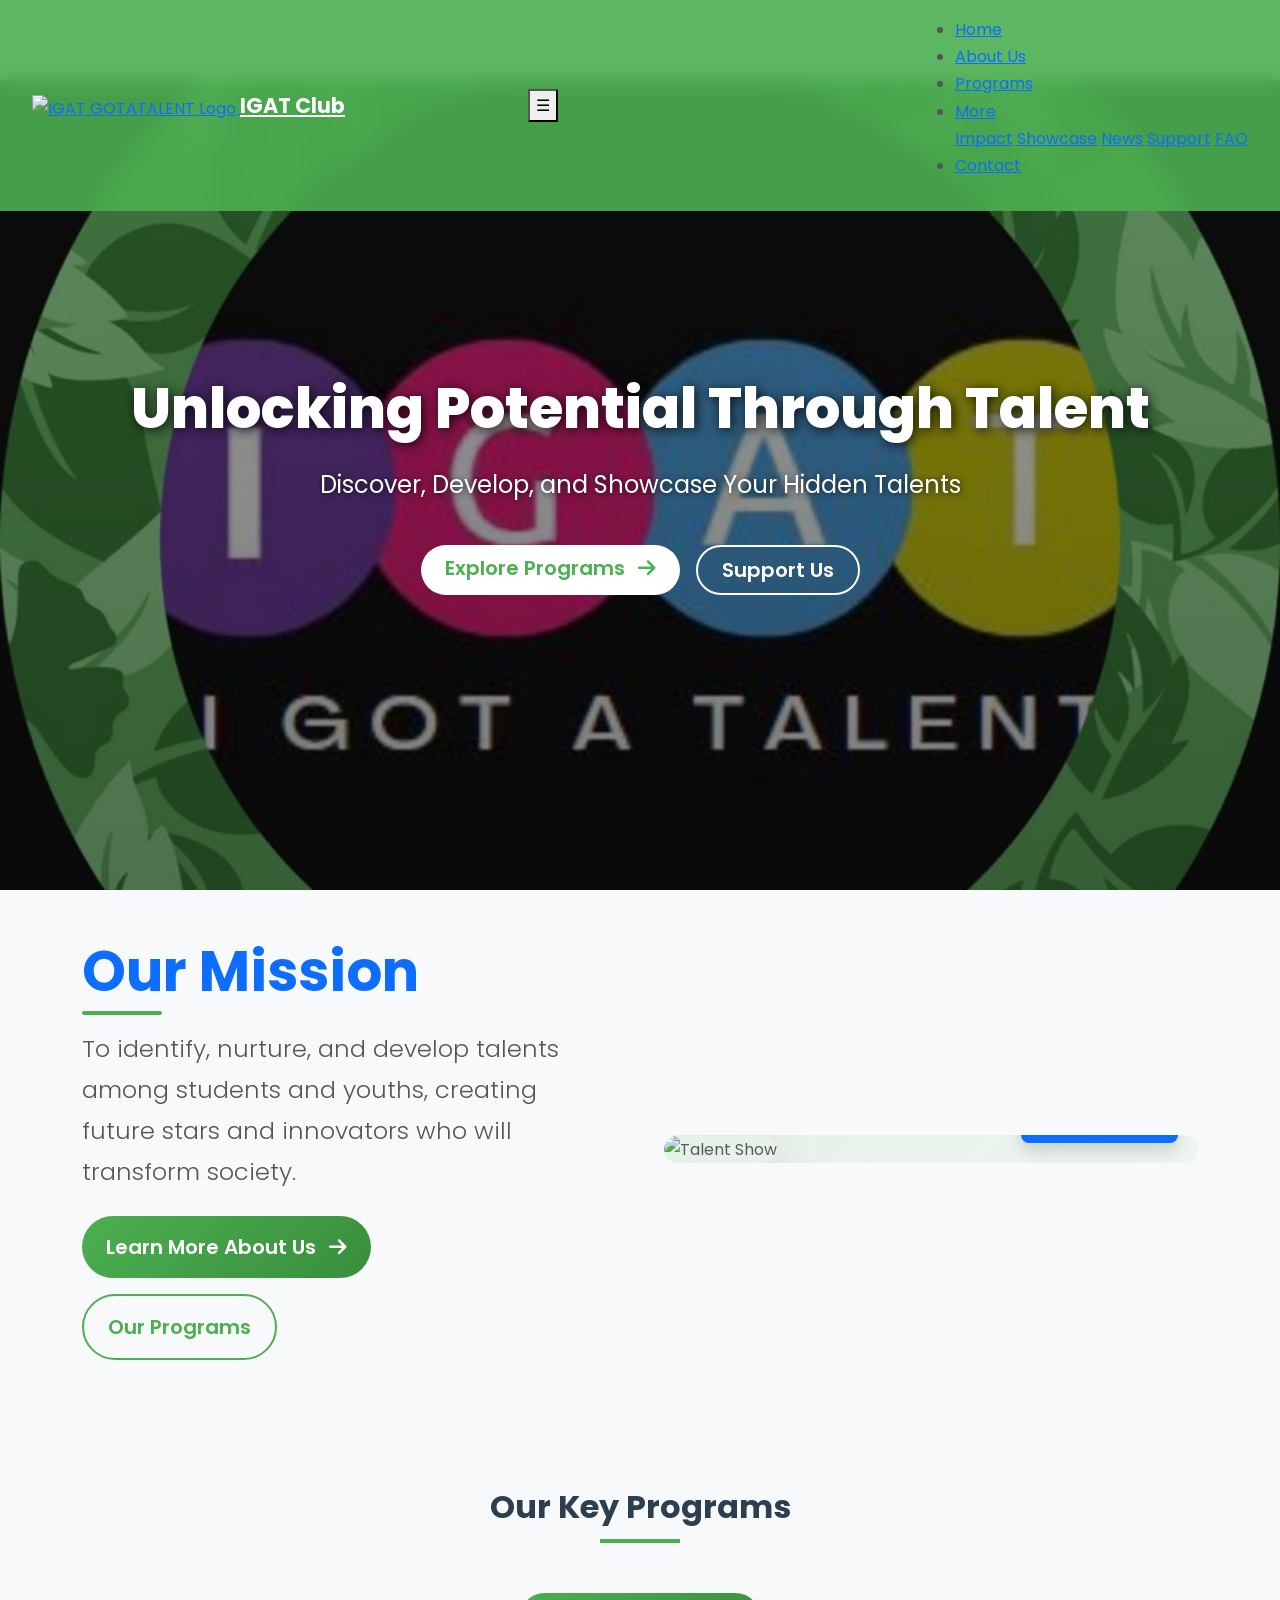
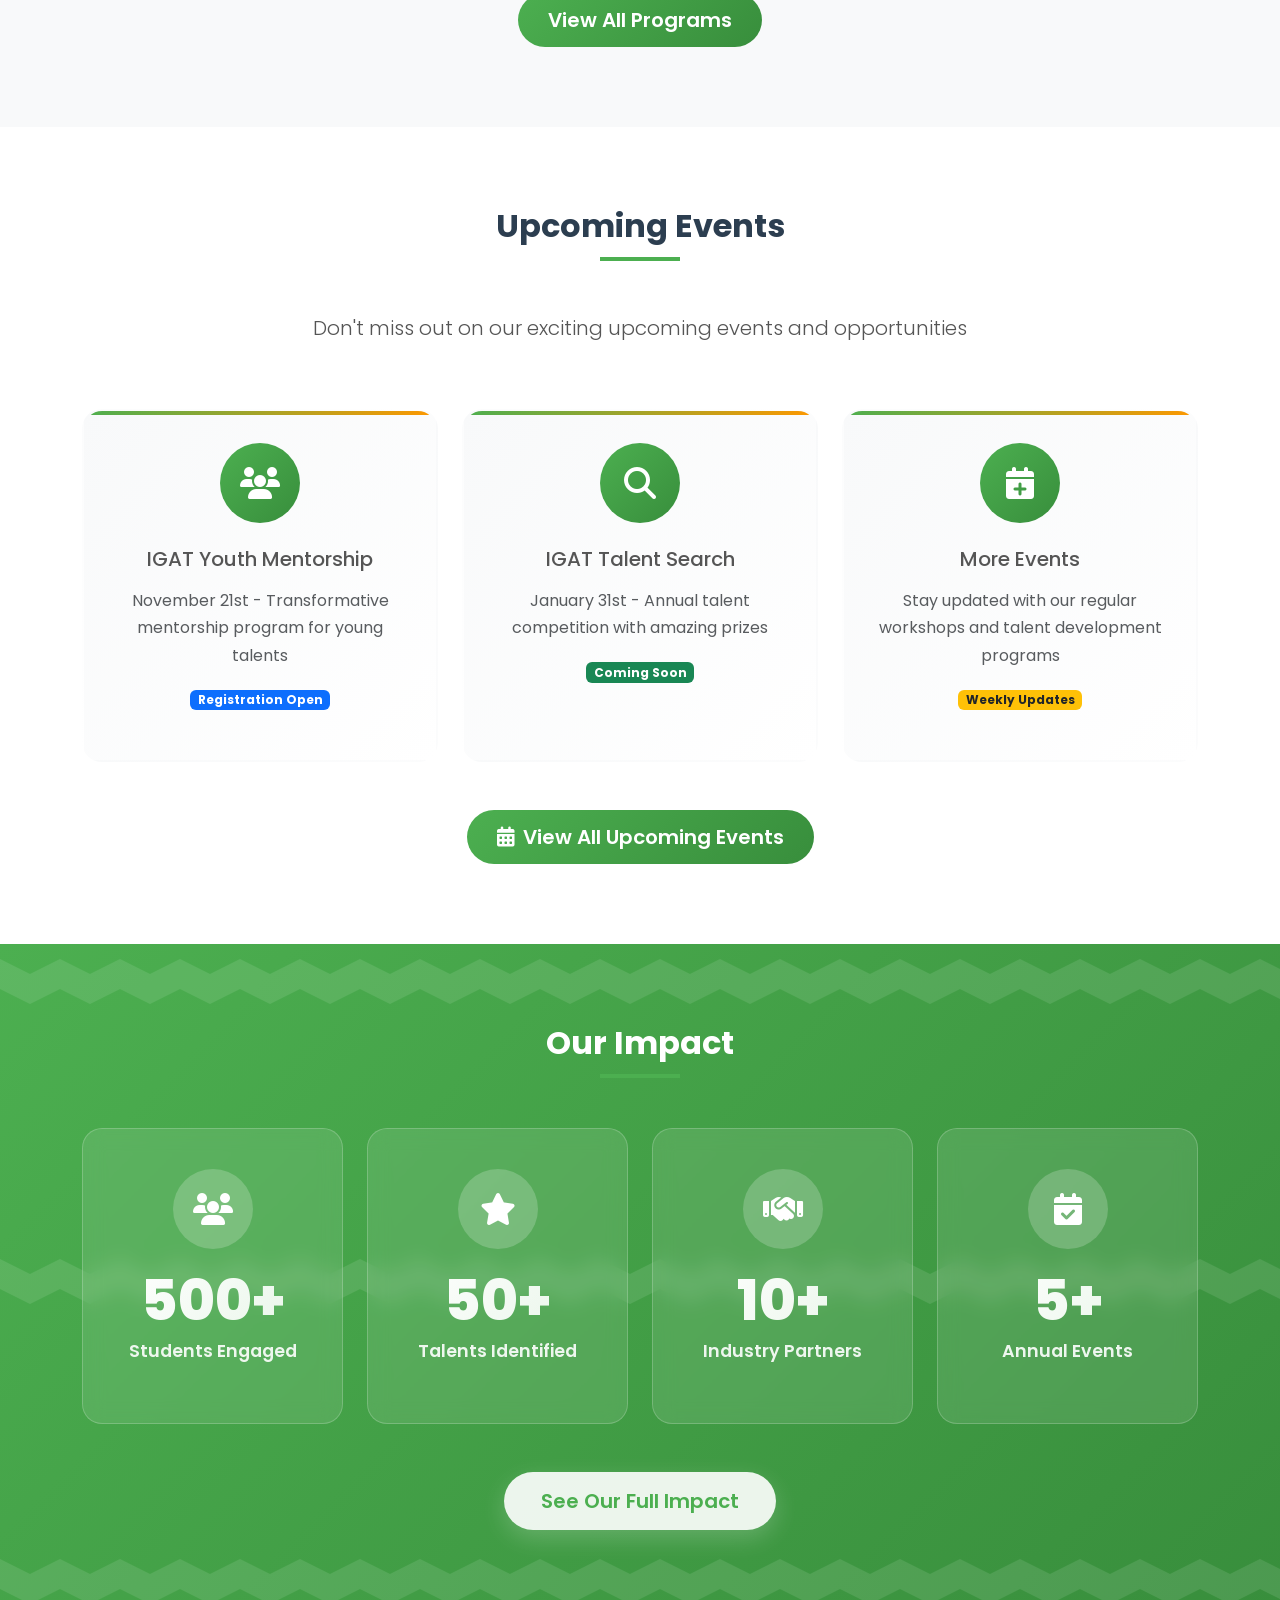
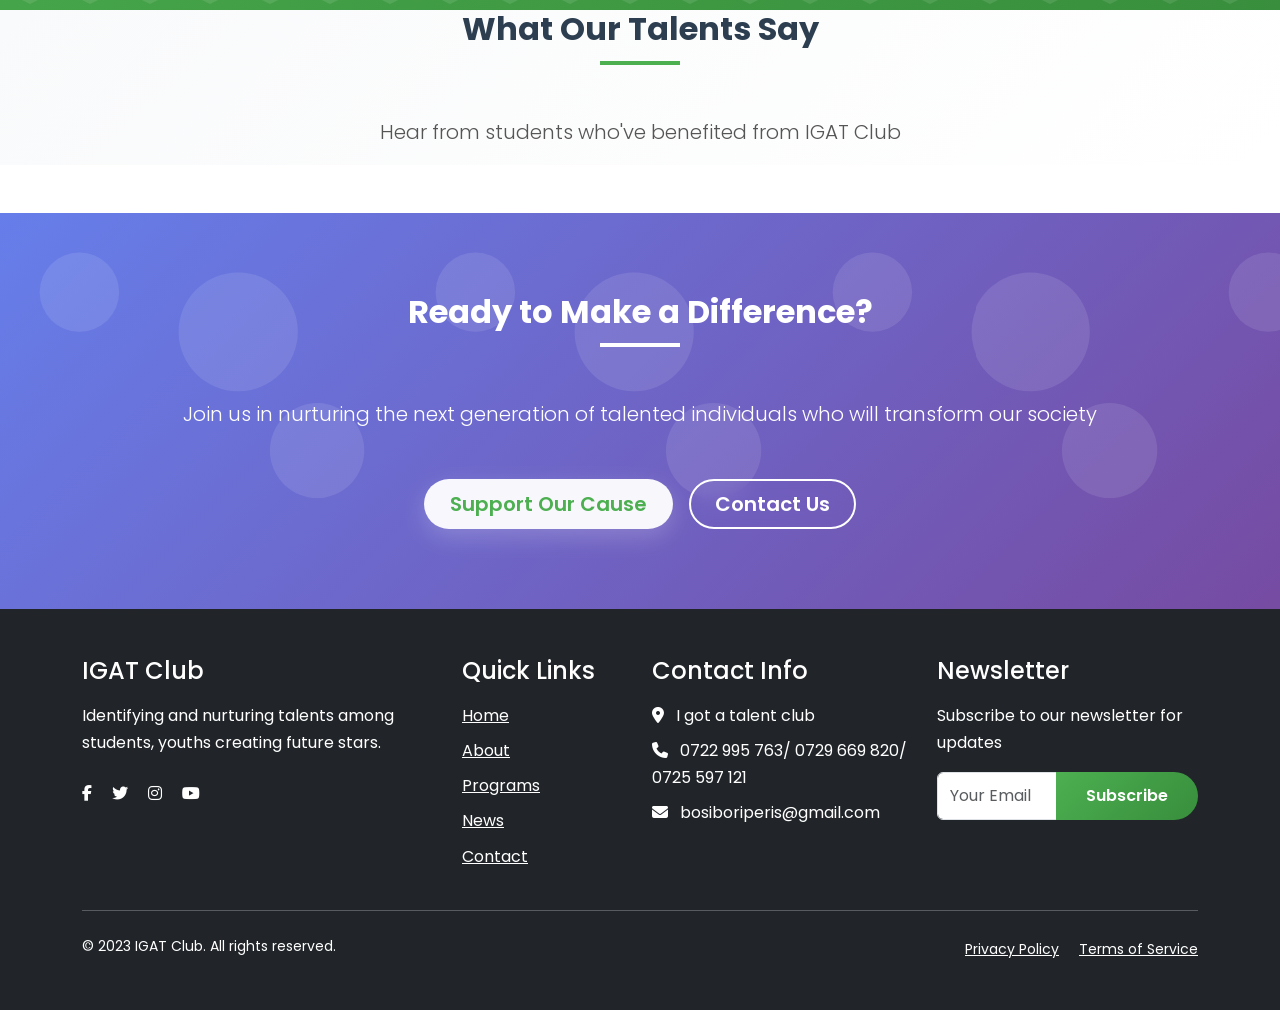
==== commit 218e5881: "update impact" ====
--- a/index.html
+++ b/index.html
@@ -255,6 +255,50 @@
         opacity: 0.9;
       }
 
+      /* Enhanced Impact Section Button */
+      .impact-section .btn-light {
+        background: rgba(255, 255, 255, 0.9);
+        color: var(--primary);
+        border: 2px solid transparent;
+        padding: 12px 35px;
+        font-weight: 600;
+        border-radius: 50px;
+        transition: all 0.4s cubic-bezier(0.4, 0, 0.2, 1);
+        position: relative;
+        overflow: hidden;
+        box-shadow: 0 8px 25px rgba(255, 255, 255, 0.2);
+        text-decoration: none;
+        display: inline-block;
+      }
+
+      .impact-section .btn-light::before {
+        content: '';
+        position: absolute;
+        top: 0;
+        left: -100%;
+        width: 100%;
+        height: 100%;
+        background: linear-gradient(90deg, transparent, rgba(255, 255, 255, 0.4), transparent);
+        transition: left 0.6s ease;
+      }
+
+      .impact-section .btn-light:hover::before {
+        left: 100%;
+      }
+
+      .impact-section .btn-light:hover {
+        background: white;
+        transform: translateY(-3px);
+        box-shadow: 0 15px 35px rgba(255, 255, 255, 0.3);
+        color: var(--primary-dark);
+        text-decoration: none;
+      }
+
+      .impact-section .btn-light:active {
+        transform: translateY(-1px);
+        box-shadow: 0 5px 15px rgba(255, 255, 255, 0.3);
+      }
+
       /* Enhanced Upcoming Events Preview */
       .event-preview-card {
         background: linear-gradient(135deg, #f8f9fa 0%, #ffffff 100%);
@@ -530,7 +574,8 @@
         }
 
         .cta-section .btn-light,
-        .cta-section .btn-outline-light {
+        .cta-section .btn-outline-light,
+        .impact-section .btn-light {
           padding: 10px 25px;
           font-size: 1rem;
           width: 100%;
@@ -558,7 +603,8 @@
         }
 
         .cta-section .btn-light,
-        .cta-section .btn-outline-light {
+        .cta-section .btn-outline-light,
+        .impact-section .btn-light {
           padding: 0.8rem 2rem;
           font-size: 0.95rem;
         }
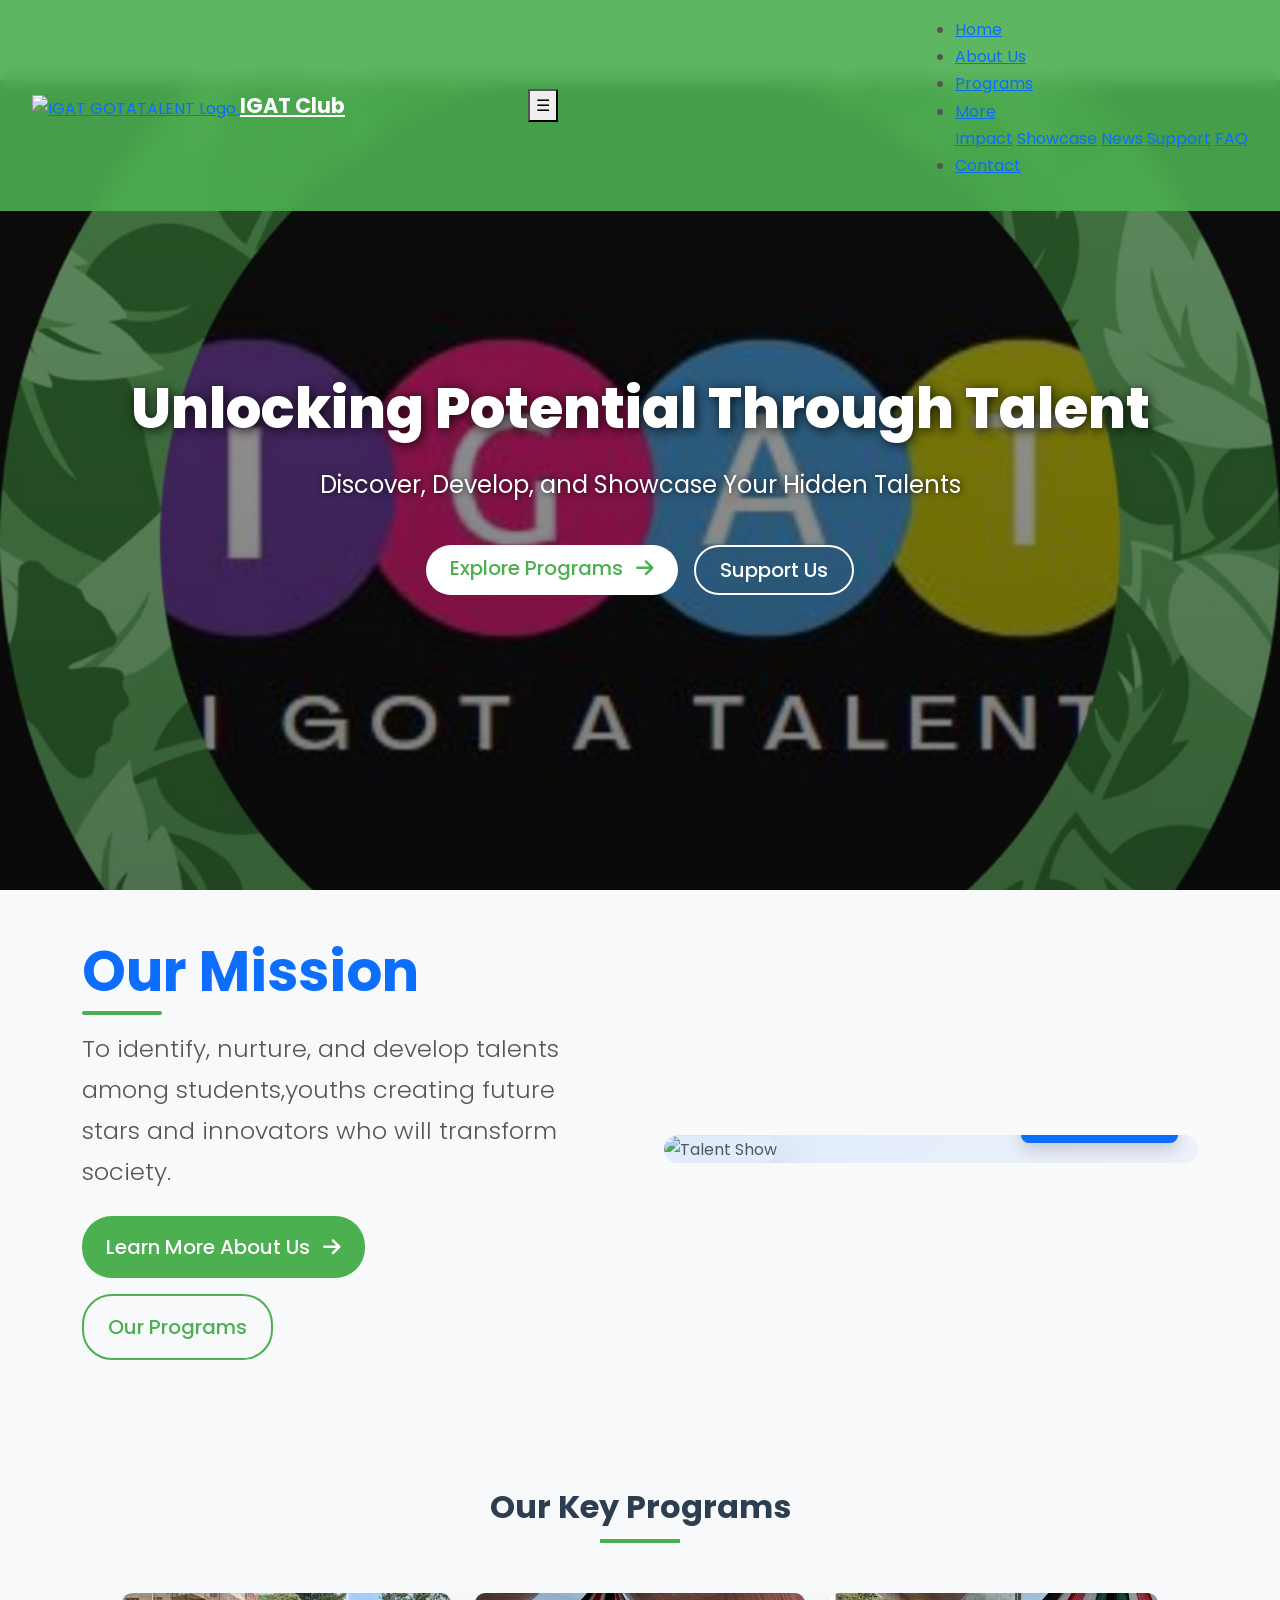
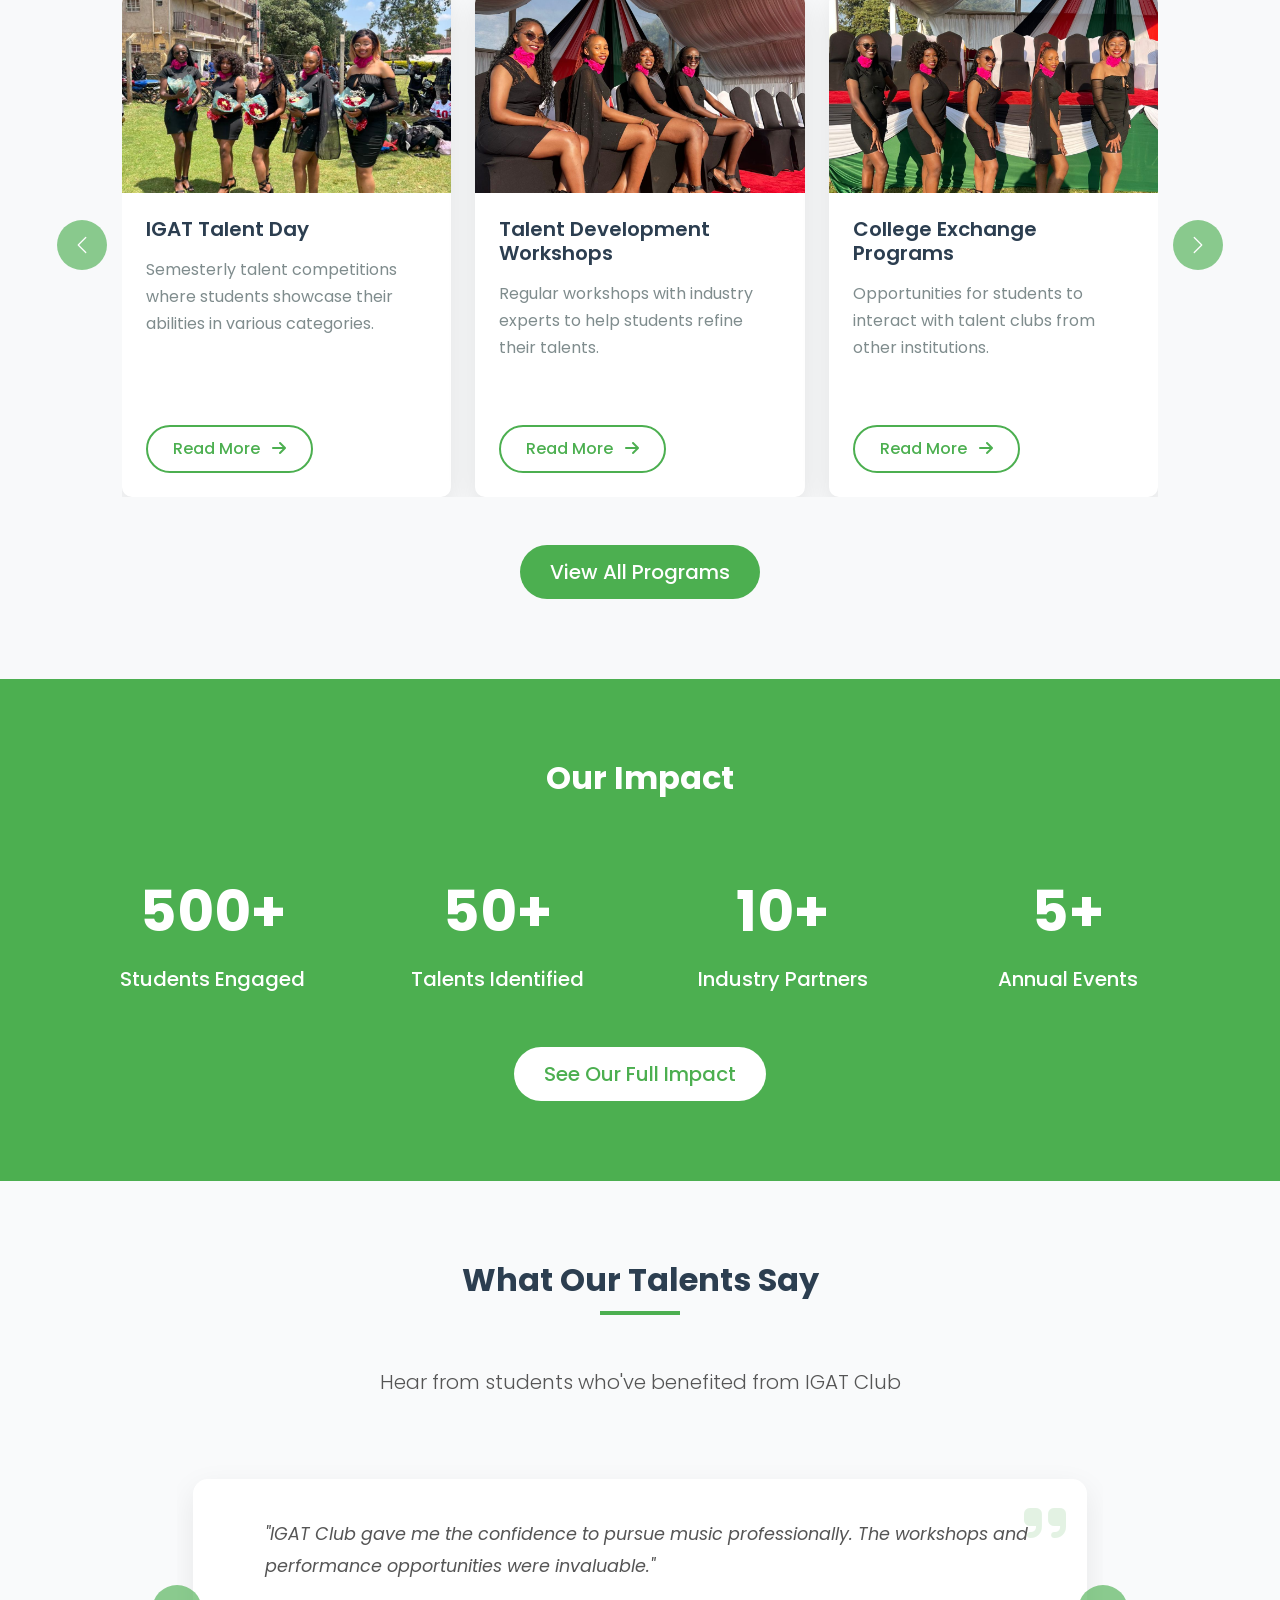
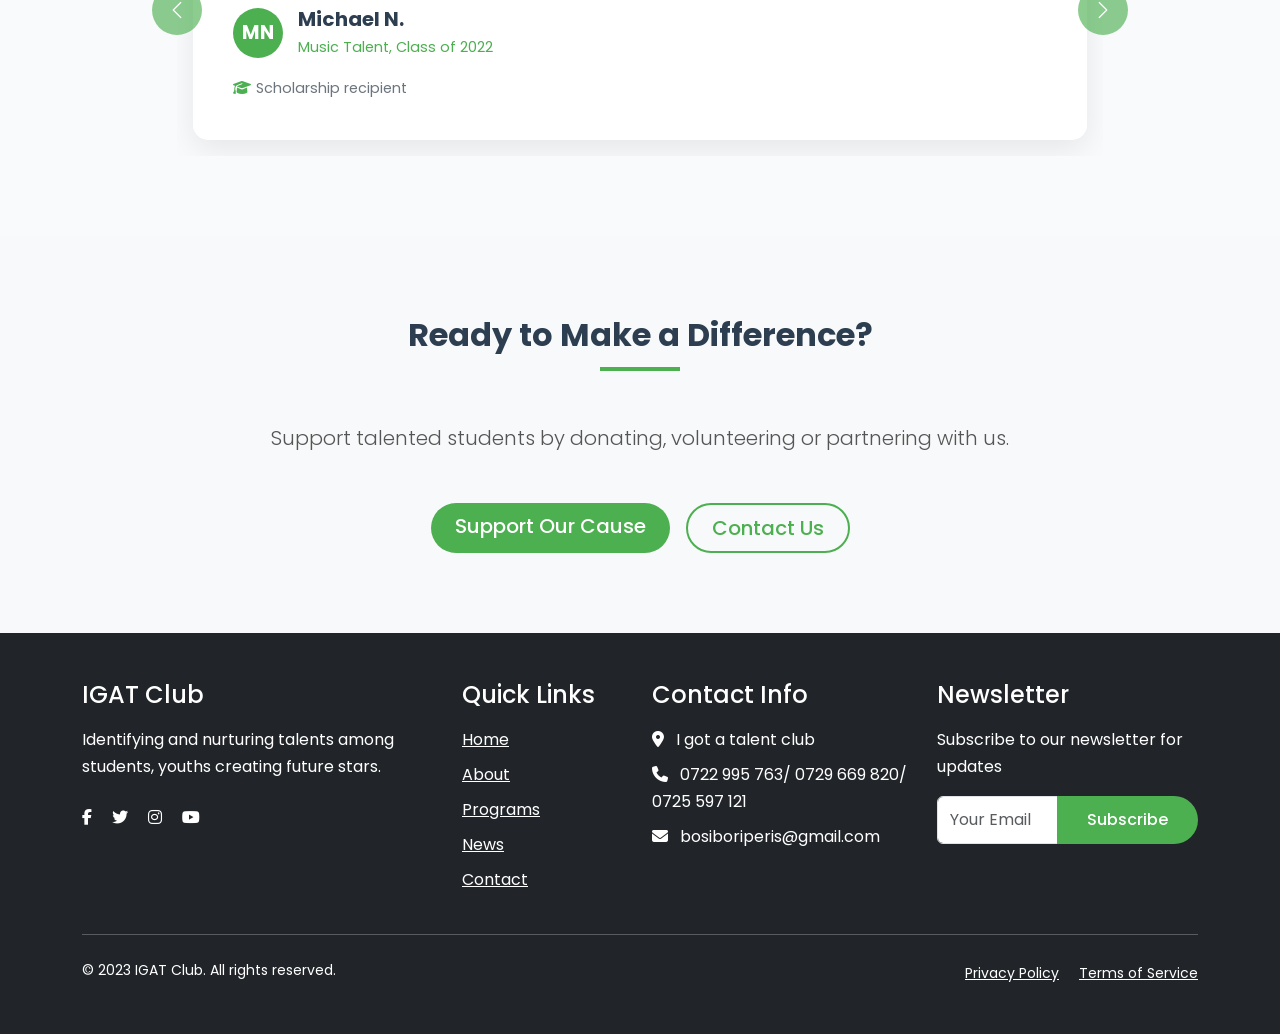
==== commit f35df03e: "add the changes" ====
--- a/index.html
+++ b/index.html
@@ -3,8 +3,8 @@
   <head>
     <meta charset="UTF-8" />
     <meta name="viewport" content="width=device-width, initial-scale=1.0" />
-    <title>Home - IGAT Club</title>
-    <!-- Bootstrap CSS -->
+    <title> Home - IGAT Club </title>
+    <!-- Bootstrap CSS --> 
     <link
       href="https://cdn.jsdelivr.net/npm/bootstrap@5.3.2/dist/css/bootstrap.min.css"
       rel="stylesheet"
@@ -14,25 +14,26 @@
       rel="stylesheet"
       href="https://cdnjs.cloudflare.com/ajax/libs/font-awesome/6.4.0/css/all.min.css"
     />
-    <link rel="stylesheet" href="https://unpkg.com/aos@next/dist/aos.css" />
+     <link rel="stylesheet" href="https://unpkg.com/aos@next/dist/aos.css" />
     <!-- Google Fonts -->
     <link
       href="https://fonts.googleapis.com/css2?family=Poppins:wght@400;600;700&display=swap"
       rel="stylesheet"
     />
+    <link href="https://fonts.googleapis.com/css2?family=Poppins:wght@400;600;700&display=swap" rel="stylesheet">
     <!-- Custom CSS -->
     <link rel="stylesheet" href="style.css" />
     <style>
       :root {
         /* Primary Colors */
         --primary: #4caf50;
-        --primary-dark: #388e3c;
-        --primary-light: #c8e6c9;
-        --secondary: #ff9800;
-        --dark: #2c3e50;
-        --light: #f8f9fa;
-        --gray: #6c757d;
-        --transition: all 0.3s ease;
+            --primary-dark: #388e3c;
+            --primary-light: #c8e6c9;
+            --secondary: #ff9800;
+            --dark: #2c3e50;
+            --light: #f8f9fa;
+            --gray: #6c757d;
+            --transition: all 0.3s ease;
 
         /* Text Colors */
         --text-dark: #2c3e50;
@@ -47,10 +48,10 @@
 
       /* Base Styles */
       body {
-        font-family: "Poppins", sans-serif;
-        color: #555;
-        line-height: 1.7;
-        overflow-x: hidden;
+       font-family: 'Poppins', sans-serif;
+       color: #555;
+       line-height: 1.7;
+      overflow-x: hidden;
       }
 
       h1,
@@ -74,7 +75,7 @@
         right: 0;
         z-index: 1030;
         transition: all 0.3s ease;
-        width: 100%;
+        width:100%;
       }
 
       .brand-name {
@@ -84,32 +85,32 @@
       }
 
       .hero-section h1 {
-        font-size: 3.5rem;
-        font-weight: 800;
-        color: rgb(255, 255, 255);
-        margin-bottom: 1.5rem;
-        padding: 0 1rem;
-        text-shadow: 2px 2px 12px rgba(0, 0, 0, 0.8);
-      }
-
-      .hero-section p {
-        font-size: 1.4rem;
-        max-width: 700px;
-        margin: 0 auto 2rem;
-        color: rgb(255, 255, 255);
-        text-shadow: 1px 1px 6px rgba(0, 0, 0, 0.7);
-      }
+       font-size: 3.5rem;
+            font-weight: 800;
+            color:rgb(255, 255, 255);
+            margin-bottom: 1.5rem;
+            padding: 0 1rem;
+            text-shadow: 2px 2px 12px rgba(0, 0, 0, 0.8);
+      }
+
+       .hero-section p {
+            font-size: 1.4rem;
+            max-width: 700px;
+            margin: 0 auto 2rem;
+           color:rgb(255, 255, 255);
+            text-shadow: 1px 1px 6px rgba(0, 0, 0, 0.7);
+        }
 
       .hero-section .lead {
         font-size: 1.5rem;
         text-shadow: 1px 1px 4px rgba(0, 0, 0, 0.6);
         margin-bottom: 2rem;
       }
+
       /* Content Sections */
       .section {
-        padding: 80px 0;
-      }
-
+            padding: 80px 0;
+        }
       .content-section {
         padding: var(--section-padding);
       }
@@ -120,18 +121,16 @@
         margin-bottom: 50px;
         text-align: center;
       }
-
       .section-title h2 {
-        font-size: 2.5rem;
-        margin-bottom: 15px;
-      }
-
-      .section-title p {
-        font-size: 1.2rem;
-        color: var(--gray);
-        max-width: 700px;
-        margin: 0 auto;
-      }
+            font-size: 2.5rem;
+            margin-bottom: 15px;
+        }
+        .section-title p {
+            font-size: 1.2rem;
+            color: var(--gray);
+            max-width: 700px;
+            margin: 0 auto;
+        }
 
       .section-title::after {
         content: "";
@@ -144,7 +143,99 @@
         background: var(--primary);
       }
 
-      .btn-primary {
+       /* Programs Carousel */
+      .programs-carousel {
+        padding: 0 40px;
+        position: relative;
+      }
+
+       .program-card {
+        border: none;
+        border-radius: 10px;
+        overflow: hidden;
+        box-shadow: 0 10px 30px rgba(0, 0, 0, 0.1);
+        transition: all 0.3s ease;
+        height: 100%;
+        margin-bottom: 20px;
+      }
+
+      .program-card:hover {
+        transform: translateY(-10px);
+        box-shadow: 0 15px 40px rgba(0, 0, 0, 0.2);
+      }
+
+      .program-card .card-img-top {
+        height: 200px;
+        object-fit: cover;
+        width: 100%;
+      }
+
+      .program-card .card-body {
+        padding: 1.5rem;
+      }
+      .program-card .card-title {
+        color:var(--text-dark);
+        font-weight: 600;
+        margin-bottom: 15px;
+      }
+
+      .program-card .card-text {
+        color: #7f8c8d;
+        margin-bottom: 20px;
+      }
+
+      .program-card .card-footer {
+        padding: 0 1.5rem 1.5rem;
+        background: transparent;
+        border: none;
+      }
+
+      .btn-outline-primary {
+        border: 2px solid #4caf50;
+        color: #4caf50;
+        font-weight: 500;
+        border-radius: 30px;
+        padding: 8px 20px;
+        transition: all 0.3s;
+      }
+
+      .btn-outline-primary:hover {
+        background: #4caf50;
+        color: white;
+        transform: translateY(-2px);
+      }
+
+      .carousel-control-prev,
+      .carousel-control-next {
+        width: 50px;
+        height: 50px;
+        background: rgba(76, 175, 80, 0.8);
+        border-radius: 50%;
+        top: 50%;
+        transform: translateY(-50%);
+        opacity: 0.8;
+        transition: opacity 0.3s;
+      }
+
+       .carousel-control-prev {
+        left: -25px;
+      }
+
+      .carousel-control-next {
+        right: -25px;
+      }
+
+      .carousel-control-prev:hover,
+      .carousel-control-next:hover {
+        opacity: 1;
+      }
+
+      .carousel-control-prev-icon,
+      .carousel-control-next-icon {
+        width: 20px;
+        height: 20px;
+      }
+       .btn-primary {
         background: #4caf50;
         border: none;
         padding: 12px 30px;
@@ -157,391 +248,123 @@
         background: #388e3c;
         transform: translateY(-2px);
       }
-
-      /* Enhanced Impact Section */
+      
+
+      /* Impact Stats */
       .impact-section {
-        background: linear-gradient(
-          135deg,
-          var(--primary) 0%,
-          var(--primary-dark) 100%
-        );
+        background-color: var(--primary);
         color: white;
-        position: relative;
-        overflow: hidden;
-      }
-
-      .impact-section::before {
-        content: "";
-        position: absolute;
-        top: 0;
-        left: 0;
-        right: 0;
-        bottom: 0;
-        background: url('data:image/svg+xml,<svg xmlns="http://www.w3.org/2000/svg" viewBox="0 0 1000 1000" opacity="0.1"><polygon fill="white" points="100,100 200,50 300,100 400,50 500,100 600,50 700,100 800,50 900,100 1000,50 1000,150 900,200 800,150 700,200 600,150 500,200 400,150 300,200 200,150 100,200 0,150 0,50"/></svg>');
-        background-size: 300px 300px;
-      }
-
-      .impact-card {
-        background: rgba(255, 255, 255, 0.1);
-        backdrop-filter: blur(10px);
-        border-radius: 20px;
-        padding: 2.5rem 1.5rem;
-        text-align: center;
-        border: 1px solid rgba(255, 255, 255, 0.2);
-        transition: all 0.3s ease;
-        height: 100%;
-        position: relative;
-        overflow: hidden;
-      }
-
-      .impact-card::before {
-        content: "";
-        position: absolute;
-        top: 0;
-        left: -100%;
-        width: 100%;
-        height: 100%;
-        background: linear-gradient(
-          90deg,
-          transparent,
-          rgba(255, 255, 255, 0.1),
-          transparent
-        );
-        transition: left 0.6s ease;
-      }
-
-      .impact-card:hover::before {
-        left: 100%;
-      }
-
-      .impact-card:hover {
-        transform: translateY(-10px);
-        box-shadow: 0 20px 40px rgba(0, 0, 0, 0.2);
-        background: rgba(255, 255, 255, 0.15);
-      }
-
-      .impact-icon {
-        width: 80px;
-        height: 80px;
-        background: rgba(255, 255, 255, 0.2);
-        border-radius: 50%;
-        display: flex;
-        align-items: center;
-        justify-content: center;
-        margin: 0 auto 1.5rem;
-        font-size: 2rem;
-        transition: all 0.3s ease;
-      }
-
-      .impact-card:hover .impact-icon {
-        transform: scale(1.1) rotate(5deg);
-        background: rgba(255, 255, 255, 0.3);
       }
 
       .stat-number {
         font-size: 3.5rem;
-        font-weight: 800;
+        font-weight: 700;
         margin-bottom: 0.5rem;
-        background: linear-gradient(135deg, #ffffff 0%, #e8f5e8 100%);
-        -webkit-background-clip: text;
-        -webkit-text-fill-color: transparent;
-        background-clip: text;
-        line-height: 1;
-      }
-
-      .stat-label {
-        font-size: 1.1rem;
-        font-weight: 600;
-        opacity: 0.9;
-      }
-
-      /* Enhanced Impact Section Button */
-      .impact-section .btn-light {
-        background: rgba(255, 255, 255, 0.9);
-        color: var(--primary);
-        border: 2px solid transparent;
-        padding: 12px 35px;
-        font-weight: 600;
-        border-radius: 50px;
-        transition: all 0.4s cubic-bezier(0.4, 0, 0.2, 1);
-        position: relative;
-        overflow: hidden;
-        box-shadow: 0 8px 25px rgba(255, 255, 255, 0.2);
-        text-decoration: none;
-        display: inline-block;
-      }
-
-      .impact-section .btn-light::before {
-        content: '';
-        position: absolute;
-        top: 0;
-        left: -100%;
-        width: 100%;
-        height: 100%;
-        background: linear-gradient(90deg, transparent, rgba(255, 255, 255, 0.4), transparent);
-        transition: left 0.6s ease;
-      }
-
-      .impact-section .btn-light:hover::before {
-        left: 100%;
-      }
-
-      .impact-section .btn-light:hover {
-        background: white;
-        transform: translateY(-3px);
-        box-shadow: 0 15px 35px rgba(255, 255, 255, 0.3);
-        color: var(--primary-dark);
-        text-decoration: none;
-      }
-
-      .impact-section .btn-light:active {
-        transform: translateY(-1px);
-        box-shadow: 0 5px 15px rgba(255, 255, 255, 0.3);
-      }
-
-      /* Enhanced Upcoming Events Preview */
-      .event-preview-card {
-        background: linear-gradient(135deg, #f8f9fa 0%, #ffffff 100%);
-        border-radius: 20px;
-        transition: all 0.3s ease;
-        border: 2px solid transparent;
-        padding: 2rem;
-        height: 100%;
-        position: relative;
-        overflow: hidden;
-      }
-
-      .event-preview-card::before {
-        content: "";
-        position: absolute;
-        top: 0;
-        left: 0;
-        right: 0;
-        height: 4px;
-        background: linear-gradient(
-          135deg,
-          var(--primary) 0%,
-          var(--secondary) 100%
-        );
-      }
-
-      .event-preview-card:hover {
-        transform: translateY(-8px);
-        box-shadow: 0 20px 40px rgba(76, 175, 80, 0.15);
-        border-color: var(--primary);
-      }
-
-      .event-icon {
-        width: 80px;
-        height: 80px;
-        background: linear-gradient(
-          135deg,
-          var(--primary) 0%,
-          var(--primary-dark) 100%
-        );
-        border-radius: 50%;
-        display: flex;
-        align-items: center;
-        justify-content: center;
-        margin: 0 auto 1.5rem;
-        color: white;
-        font-size: 2rem;
-        transition: all 0.3s ease;
-      }
-
-      .event-preview-card:hover .event-icon {
-        transform: scale(1.1) rotate(5deg);
-      }
-
-      /* Enhanced Testimonials */
-      .testimonial-section {
-        background: linear-gradient(135deg, #f9fafb 0%, #ffffff 100%);
-        position: relative;
-      }
-
+      }
+
+      /* IMPROVED TESTIMONIALS SECTION */
+       .testimonial-section {
+            padding: var(--section-padding);
+            background-color: #f9fafb;
+        }
       .testimonial-card {
-        background: white;
-        border-radius: 20px;
-        padding: 2.5rem;
-        box-shadow: 0 10px 30px rgba(0, 0, 0, 0.08);
-        margin: 1rem;
-        transition: all 0.3s ease;
-        height: 100%;
-        position: relative;
-        overflow: hidden;
-        border: 1px solid #f0f0f0;
-      }
-
-      .testimonial-card:hover {
-        transform: translateY(-8px);
-        box-shadow: 0 20px 40px rgba(0, 0, 0, 0.12);
-      }
-
-      /* Enhanced CTA Section */
+            background: white;
+            border-radius: 15px;
+            padding: 2.5rem;
+            box-shadow: 0 10px 30px rgba(0, 0, 0, 0.08);
+            margin: 1rem;
+            transition: all 0.3s ease;
+            height: 100%;
+            position: relative;
+            overflow: hidden;
+        }
+
+        .testimonial-card:hover {
+            transform: translateY(-5px);
+            box-shadow: 0 15px 35px rgba(0, 0, 0, 0.12);
+        }
+
+        .testimonial-icon {
+            position: absolute;
+            top: 20px;
+            right: 20px;
+            font-size: 3rem;
+            color: var(--primary-light);
+            opacity: 0.5;
+        }
+
+        .testimonial-content {
+            position: relative;
+            z-index: 1;
+        }
+
+        .testimonial-text {
+            font-style: italic;
+            color: var(--text-medium);
+            line-height: 1.8;
+            margin-bottom: 1.5rem;
+            font-size: 1.1rem;
+            position: relative;
+            padding-left: 2rem;
+        }
+
+        .testimonial-text::before {
+            content: "";
+            position: absolute;
+            left: 0;
+            top: -15px;
+            font-size: 4rem;
+            color: var(--primary-light);
+            font-family: Arial, sans-serif;
+            line-height: 1;
+        }
+
+        .testimonial-author {
+            display: flex;
+            align-items: center;
+            margin-top: 1.5rem;
+        }
+        .author-initials {
+            width: 50px;
+            height: 50px;
+            border-radius: 50%;
+            background: var(--primary);
+            color: white;
+            display: flex;
+            align-items: center;
+            justify-content: center;
+            font-weight: 700;
+            font-size: 1.2rem;
+            margin-right: 15px;
+            flex-shrink: 0;
+        }
+
+        .author-info h5 {
+            margin-bottom: 0.3rem;
+            color: var(--text-dark);
+        }
+
+        .author-info p {
+            color: var(--primary);
+            margin-bottom: 0;
+            font-size: 0.9rem;
+        }
+
+        .testimonial-meta {
+            display: flex;
+            align-items: center;
+            margin-top: 1rem;
+            color: #6c757d;
+            font-size: 0.9rem;
+        }
+
+        .testimonial-meta i {
+            margin-right: 5px;
+            color: var(--primary);
+        }
+      /* Call to Action */
       .cta-section {
-        background: linear-gradient(135deg, #667eea 0%, #764ba2 100%);
-        color: white;
-        position: relative;
-        overflow: hidden;
-      }
-
-      .cta-section::before {
-        content: "";
-        position: absolute;
-        top: 0;
-        left: 0;
-        right: 0;
-        bottom: 0;
-        background: url('data:image/svg+xml,<svg xmlns="http://www.w3.org/2000/svg" viewBox="0 0 1000 1000" opacity="0.1"><circle fill="white" cx="200" cy="200" r="100"/><circle fill="white" cx="600" cy="300" r="150"/><circle fill="white" cx="800" cy="600" r="120"/></svg>');
-      }
-
-      .cta-section .section-title::after {
-        background: white;
-      }
-
-      /* Enhanced CTA Button Styles */
-      .cta-section .btn-light {
-        background: rgba(255, 255, 255, 0.95);
-        color: var(--primary);
-        border: 2px solid transparent;
-        padding: 12px 35px;
-        font-weight: 600;
-        border-radius: 50px;
-        transition: all 0.4s cubic-bezier(0.4, 0, 0.2, 1);
-        position: relative;
-        overflow: hidden;
-        box-shadow: 0 8px 25px rgba(255, 255, 255, 0.2);
-        text-decoration: none;
-        display: inline-block;
-      }
-
-      .cta-section .btn-light::before {
-        content: '';
-        position: absolute;
-        top: 0;
-        left: -100%;
-        width: 100%;
-        height: 100%;
-        background: linear-gradient(90deg, transparent, rgba(255, 255, 255, 0.4), transparent);
-        transition: left 0.6s ease;
-      }
-
-      .cta-section .btn-light:hover::before {
-        left: 100%;
-      }
-
-      .cta-section .btn-light:hover {
-        background: white;
-        transform: translateY(-3px);
-        box-shadow: 0 15px 35px rgba(255, 255, 255, 0.3);
-        color: var(--primary-dark);
-      }
-
-      .cta-section .btn-light:active {
-        transform: translateY(-1px);
-        box-shadow: 0 5px 15px rgba(255, 255, 255, 0.3);
-      }
-
-      .cta-section .btn-outline-light {
-        background: transparent;
-        color: white;
-        border: 2px solid white;
-        padding: 12px 35px;
-        font-weight: 600;
-        border-radius: 50px;
-        transition: all 0.4s cubic-bezier(0.4, 0, 0.2, 1);
-        position: relative;
-        overflow: hidden;
-        backdrop-filter: blur(10px);
-        text-decoration: none;
-        display: inline-block;
-      }
-
-      .cta-section .btn-outline-light::before {
-        content: '';
-        position: absolute;
-        top: 0;
-        left: -100%;
-        width: 100%;
-        height: 100%;
-        background: linear-gradient(90deg, transparent, rgba(255, 255, 255, 0.2), transparent);
-        transition: left 0.6s ease;
-      }
-
-      .cta-section .btn-outline-light:hover::before {
-        left: 100%;
-      }
-
-      .cta-section .btn-outline-light:hover {
-        background: rgba(255, 255, 255, 0.15);
-        border-color: white;
-        color: white;
-        transform: translateY(-3px);
-        box-shadow: 0 10px 25px rgba(255, 255, 255, 0.2);
-        backdrop-filter: blur(15px);
-      }
-
-      .cta-section .btn-outline-light:active {
-        transform: translateY(-1px);
-        box-shadow: 0 5px 15px rgba(255, 255, 255, 0.2);
-      }
-
-      /* Buttons Enhancement */
-      .btn-primary {
-        background: linear-gradient(
-          135deg,
-          var(--primary) 0%,
-          var(--primary-dark) 100%
-        );
-        border: none;
-        padding: 12px 30px;
-        font-weight: 600;
-        border-radius: 50px;
-        transition: all 0.3s ease;
-        position: relative;
-        overflow: hidden;
-      }
-
-      .btn-primary::before {
-        content: "";
-        position: absolute;
-        top: 0;
-        left: -100%;
-        width: 100%;
-        height: 100%;
-        background: linear-gradient(
-          90deg,
-          transparent,
-          rgba(255, 255, 255, 0.2),
-          transparent
-        );
-        transition: left 0.5s ease;
-      }
-
-      .btn-primary:hover::before {
-        left: 100%;
-      }
-
-      .btn-primary:hover {
-        transform: translateY(-3px);
-        box-shadow: 0 12px 25px rgba(76, 175, 80, 0.3);
-      }
-
-      .btn-outline-primary {
-        border: 2px solid var(--primary);
-        color: var(--primary);
-        font-weight: 600;
-        border-radius: 50px;
-        padding: 10px 25px;
-        transition: all 0.3s ease;
-        background: transparent;
-      }
-
-      .btn-outline-primary:hover {
-        background: var(--primary);
-        color: white;
-        transform: translateY(-3px);
-        box-shadow: 0 12px 25px rgba(76, 175, 80, 0.2);
+        background-color: var(--light);
       }
 
       /* Responsive Adjustments */
@@ -550,12 +373,14 @@
           --section-padding: var(--section-padding-md);
         }
 
-        .section-title h2 {
-          font-size: 2.2rem;
-        }
-
-        .stat-number {
+        .hero-section h1 {
           font-size: 3rem;
+        }
+.section-title h2 {
+                font-size: 2.2rem;
+            }
+        .hero-section .lead {
+          font-size: 1.3rem;
         }
       }
 
@@ -564,135 +389,155 @@
           --section-padding: var(--section-padding-sm);
         }
 
-        .impact-card,
-        .event-preview-card {
-          margin-bottom: 1.5rem;
+        .hero-section {
+          background-attachment: scroll;
+          min-height: auto;
+        }
+
+        .hero-section h1 {
+          font-size: 2.5rem;
+        }
+
+        .hero-section .lead {
+          font-size: 1.2rem;
+        }
+
+        .programs-carousel {
+          padding: 0 20px;
+        }
+        
+        .carousel-control-prev,
+        .carousel-control-next {
+          width: 40px;
+          height: 40px;
+        }
+        
+        .carousel-control-prev-icon, 
+        .carousel-control-next-icon {
+          width: 18px;
+          height: 18px;
+        }
+        
+        .carousel-control-prev {
+          left: -10px;
+        }
+        
+        .carousel-control-next {
+          right: -10px;
+        }
+      }
+
+      @media (max-width: 576px) {
+        .hero-section h1 {
+          font-size: 2rem;
+        }
+
+        .hero-section .lead {
+          font-size: 1.1rem;
         }
 
         .stat-number {
           font-size: 2.5rem;
         }
-
-        .cta-section .btn-light,
-        .cta-section .btn-outline-light,
-        .impact-section .btn-light {
-          padding: 10px 25px;
-          font-size: 1rem;
-          width: 100%;
-          max-width: 280px;
+        .content-section {
+          padding: 3rem 0;
         }
         
-        .cta-section .d-flex.justify-content-center.gap-3.flex-wrap {
-          gap: 1rem !important;
-        }
-      }
-
-      @media (max-width: 576px) {
-        .section-title h2 {
-          font-size: 1.8rem;
-        }
-
-        .stat-number {
-          font-size: 2.2rem;
-        }
-
-        .impact-card,
-        .event-preview-card,
-        .testimonial-card {
-          padding: 1.5rem;
-        }
-
-        .cta-section .btn-light,
-        .cta-section .btn-outline-light,
-        .impact-section .btn-light {
-          padding: 0.8rem 2rem;
-          font-size: 0.95rem;
+        .section-title {
+          font-size: 1.75rem;
+          margin-bottom: 30px;
+        }
+        
+        .programs-carousel {
+          padding: 0 10px;
+        }
+        
+        .carousel-control-prev {
+          left: -5px;
+        }
+        
+        .carousel-control-next {
+          right: -5px;
+        }
+        
+        .carousel-control-prev,
+        .carousel-control-next {
+          width: 35px;
+          height: 35px;
         }
       }
     </style>
   </head>
   <body>
     <!-- Navigation -->
-    <nav class="navbar at-hero">
-      <div class="brand">
-        <a href="index.html" class="logo-link">
-          <img
-            src="images/logo.png"
-            alt="IGAT GOTATALENT Logo"
-            class="brand-logo"
-          />
-        </a>
-        <a href="#" class="brand-name">IGAT Club</a>
-      </div>
-
-      <button
-        class="menu-toggle"
-        aria-label="Menu"
-        aria-expanded="false"
-        aria-controls="nav-list"
+     <nav class="navbar">
+  <div class="brand">
+    <!-- Logo container with the image -->
+    <a href="index.html" class="logo-link">
+      <img 
+        src="images/logo.png" 
+        alt="IGAT GOTATALENT Logo" 
+        class="brand-logo"
       >
-        ☰
-      </button>
-
-      <div class="nav-overlay" aria-hidden="true"></div>
-
-      <div class="nav-container">
-        <ul class="nav-list" id="nav-list" aria-hidden="true">
-          <li class="nav-item active"><a href="index.html">Home</a></li>
-          <li class="nav-item"><a href="about.html">About Us</a></li>
-          <li class="nav-item"><a href="programs.html">Programs</a></li>
-          <li class="nav-item dropdown">
-            <a href="#" aria-haspopup="true" aria-expanded="false">More</a>
-            <div class="dropdown-content">
-              <a href="impact.html">Impact</a>
-              <a href="showcase.html">Showcase</a>
-              <a href="news.html">News</a>
-              <a href="support.html">Support</a>
-              <a href="faq.html">FAQ</a>
-            </div>
-          </li>
-          <li class="nav-item"><a href="contact.html">Contact</a></li>
-        </ul>
-      </div>
-    </nav>
+    </a>
+    <a href="#" class="brand-name">IGAT Club</a>
+  </div>
+
+  <button
+    class="menu-toggle"
+    aria-label="Menu"
+    aria-expanded="false"
+    aria-controls="nav-list"
+  >
+    ☰
+  </button>
+
+  <!-- Moved overlay to be sibling of nav-container -->
+  <div class="nav-overlay" aria-hidden="true"></div>
+
+  <div class="nav-container">
+    <ul class="nav-list" id="nav-list" aria-hidden="true">
+      <li class="nav-item active"><a href="index.html">Home</a></li>
+      <li class="nav-item"><a href="about.html">About Us</a></li>
+      <li class="nav-item"><a href="programs.html">Programs</a></li>
+      <li class="nav-item dropdown">
+        <a href="#" aria-haspopup="true" aria-expanded="false">More</a>
+        <div class="dropdown-content">
+          <a href="impact.html">Impact</a>
+          <a href="showcase.html">Showcase</a>
+          <a href="news.html">News</a>
+          <a href="support.html">Support</a>
+          <a href="faq.html">FAQ</a>
+        </div>
+      </li>
+      <li class="nav-item"><a href="contact.html">Contact</a></li>
+    </ul>
+  </div>
+</nav>
 
     <!-- Hero Section -->
     <header class="hero-section" data-aos="fade-in">
-      <div class="container">
-        <div class="row">
-          <div class="col-12 text-center">
-            <h1 data-aos="fade-up">Unlocking Potential Through Talent</h1>
-            <p data-aos="fade-up" data-aos-delay="100" class="lead">
-              Discover, Develop, and Showcase Your Hidden Talents
-            </p>
-            <div class="d-flex justify-content-center gap-3 flex-wrap">
-              <a
-                href="programs.html"
-                class="btn btn-light btn-lg px-4 py-2"
-                data-aos="fade-right"
-                data-aos-delay="200"
-              >
-                Explore Programs <i class="fas fa-arrow-right ms-2"></i>
-              </a>
-              <a
-                href="support.html"
-                class="btn btn-outline-light btn-lg px-4 py-2"
-                data-aos="fade-left"
-                data-aos-delay="200"
-              >
-                Support Us
-              </a>
+        <div class="container">
+            <div class="row">
+                <div class="col-12 text-center">
+                    <h1 data-aos="fade-up">Unlocking Potential Through Talent</h1>
+                    <p data-aos="fade-up" data-aos-delay="100" class="lead">Discover, Develop, and Showcase Your Hidden Talents</p>
+                    <div class="d-flex justify-content-center gap-3 flex-wrap">
+                        <a href="programs.html" class="btn btn-light btn-lg px-4 py-2" data-aos="fade-right" data-aos-delay="200">
+                            Explore Programs <i class="fas fa-arrow-right ms-2"></i>
+                        </a>
+                        <a href="support.html" class="btn btn-outline-light btn-lg px-4 py-2" data-aos="fade-left" data-aos-delay="200">
+                            Support Us
+                        </a>
+                    </div>
+                </div>
             </div>
-          </div>
         </div>
-      </div>
     </header>
-
     <style>
       /* Updated Hero Section Styles */
       .hero-section {
-        background: linear-gradient(rgba(0, 0, 0, 0.4), rgba(0, 0, 0, 0.5)),
-          url("images/WhatsApp Image 2025-10-07 at 13.55.16_25f21e11.jpg");
+       background: linear-gradient(rgba(0, 0, 0, 0.4), rgba(0, 0, 0, 0.5)), url('images/WhatsApp Image 2025-10-07 at 13.55.16_25f21e11.jpg');
         background-size: cover;
         background-position: center;
         background-attachment: fixed;
@@ -706,12 +551,12 @@
       }
 
       .hero-section h1 {
-        font-size: 3.5rem;
-        font-weight: 800;
-        color: rgb(255, 255, 255);
-        margin-bottom: 1.5rem;
-        text-shadow: 2px 2px 12px rgba(0, 0, 0, 0.8);
-        line-height: 1.2;
+         font-size: 3.5rem;
+            font-weight: 800;
+            color:rgb(255, 255, 255);
+            margin-bottom: 1.5rem;
+            text-shadow: 2px 2px 12px rgba(0, 0, 0, 0.8);
+            line-height: 1.2;
       }
 
       .hero-section .lead {
@@ -724,44 +569,86 @@
         margin-right: auto;
         line-height: 1.6;
       }
-
-      /* Hero Section Buttons */
-      .btn-light {
-        background: white;
-        color: var(--primary);
-        border: none;
-        padding: 12px 30px;
-        font-weight: 600;
-        border-radius: 50px;
-        transition: all 0.3s ease;
-      }
-
-      .btn-light:hover {
-        background: #f8f9fa;
-        transform: translateY(-2px);
-        color: var(--primary-dark);
-        box-shadow: 0 10px 25px rgba(0, 0, 0, 0.15);
-      }
-
-      .btn-outline-light {
-        border: 2px solid white;
-        color: white;
-        font-weight: 600;
-        border-radius: 50px;
-        padding: 10px 25px;
-        transition: all 0.3s ease;
-      }
-
-      .btn-outline-light:hover {
-        background: white;
-        color: var(--primary);
-        transform: translateY(-2px);
-        box-shadow: 0 10px 25px rgba(0, 0, 0, 0.15);
+      /* Buttons */
+        .btn-primary {
+            background: var(--primary);
+            border: none;
+            padding: 12px 30px;
+            font-weight: 500;
+            border-radius: 30px;
+            transition: var(--transition);
+        }
+
+        .btn-primary:hover {
+            background: var(--primary-dark);
+            transform: translateY(-2px);
+            box-shadow: 0 8px 20px rgba(0, 0, 0, 0.2);
+        }
+
+        .btn-outline-primary {
+            border: 2px solid var(--primary);
+            color: var(--primary);
+            font-weight: 500;
+            border-radius: 30px;
+            padding: 10px 25px;
+            transition: var(--transition);
+        }
+
+        .btn-outline-primary:hover {
+            background: var(--primary);
+            color: white;
+            transform: translateY(-2px);
+            box-shadow: 0 8px 20px rgba(0, 0, 0, 0.15);
+        }
+
+        .btn-light {
+            background: white;
+            color: var(--primary);
+            border: none;
+            padding: 12px 30px;
+            font-weight: 500;
+            border-radius: 30px;
+            transition: var(--transition);
+        }
+
+        .btn-light:hover {
+            background: #f8f9fa;
+            transform: translateY(-2px);
+            color: var(--primary-dark);
+            box-shadow: 0 8px 20px rgba(0, 0, 0, 0.15);
+        }
+
+        .btn-outline-light {
+            border: 2px solid white;
+            color: white;
+            font-weight: 500;
+            border-radius: 30px;
+            padding: 10px 25px;
+            transition: var(--transition);
+        }
+
+        .btn-outline-light:hover {
+            background: white;
+            color: var(--primary);
+            transform: translateY(-2px);
+            box-shadow: 0 8px 20px rgba(0, 0, 0, 0.15);
+        }
+
+      /* Responsive Adjustments */
+      @media (max-width: 992px) {
+        .hero-section h1 {
+          font-size: 3rem;
+        }
+
+        .hero-section .lead {
+          font-size: 1.3rem;
+        }
       }
 
       @media (max-width: 768px) {
         .hero-section {
           background-attachment: scroll;
+          min-height: auto;
           padding: 6rem 0;
         }
 
@@ -772,18 +659,23 @@
         .hero-section .lead {
           font-size: 1.2rem;
         }
-
+        
         .hero-section .d-flex {
           flex-direction: column;
           gap: 1rem !important;
         }
+        
+        .hero-section .btn {
+          width: 100%;
+          max-width: 250px;
+        }
       }
 
       @media (max-width: 576px) {
         .hero-section {
           padding: 5rem 0;
         }
-
+        
         .hero-section h1 {
           font-size: 2rem;
         }
@@ -798,6 +690,7 @@
     <section class="py-5 bg-light">
       <div class="container">
         <div class="row align-items-center g-5">
+          <!-- Text Content -->
           <div class="col-lg-6 order-lg-1 order-2" data-aos="fade-right">
             <div class="mission-content pe-lg-5">
               <h2 class="display-4 fw-bold text-primary position-relative mb-4">
@@ -805,9 +698,8 @@
                 <span class="title-underline"></span>
               </h2>
               <p class="lead mb-4 fs-4">
-                To identify, nurture, and develop talents among students and
-                youths, creating future stars and innovators who will transform
-                society.
+                To identify, nurture, and develop talents among students,youths  creating future stars and innovators
+                who will transform society.
               </p>
               <div class="d-flex flex-wrap gap-3">
                 <a href="about.html" class="btn btn-primary btn-lg px-4 py-3">
@@ -824,6 +716,7 @@
             </div>
           </div>
 
+          <!-- Image -->
           <div class="col-lg-6 order-lg-2 order-1" data-aos="fade-left">
             <div class="mission-image-container position-relative">
               <img
@@ -874,8 +767,8 @@
         height: 100%;
         background: linear-gradient(
           135deg,
-          rgba(76, 175, 80, 0.1) 0%,
-          rgba(76, 175, 80, 0.05) 100%
+          rgba(13, 110, 253, 0.1) 0%,
+          rgba(13, 110, 253, 0.05) 100%
         );
       }
 
@@ -887,6 +780,22 @@
         font-size: 1.1rem;
       }
 
+      .btn-primary,
+      .btn-outline-primary {
+        transition: all 0.3s ease;
+      }
+
+      .btn-primary:hover {
+        transform: translateY(-3px);
+        box-shadow: 0 5px 15px rgba(13, 110, 253, 0.3);
+      }
+
+      .btn-outline-primary:hover {
+        background-color: var(--primary);
+        color: white;
+      }
+
+      /* Responsive Adjustments */
       @media (max-width: 992px) {
         .mission-content {
           text-align: center;
@@ -897,22 +806,207 @@
           left: 50%;
           transform: translateX(-50%);
         }
+
+        .d-flex {
+          justify-content: center;
+        }
+      }
+
+      @media (max-width: 768px) {
+        h2 {
+          font-size: 2.5rem !important;
+        }
+
+        .lead {
+          font-size: 1.25rem !important;
+        }
       }
     </style>
 
     <!-- Programs Highlights -->
-    <section class="content-section bg-light">
+     <section class="content-section bg-light">
       <div class="container">
         <h2 class="section-title" data-aos="fade-up">Our Key Programs</h2>
-        <!-- Your existing programs carousel code remains the same -->
+
         <div
           id="programsCarousel"
           class="carousel slide programs-carousel"
-          data-bs-ride="carousel"
-          data-aos="fade-up"
+          data-bs-ride="carousel" data-aos="fade-up"
         >
-          <!-- Carousel content remains unchanged -->
+          <div class="carousel-inner">
+            <div class="carousel-item active">
+              <div class="row g-4">
+                <div class="col-lg-4 col-md-6" data-aos="fade-up" data-aos-delay="100">
+                  <div class="program-card card h-100">
+                    <img
+                      src="images/IMG-20250901-WA0051.jpg"
+                      class="card-img-top"
+                      alt="Talent Day"
+                    />
+                    <div class="card-body">
+                      <h5 class="card-title">IGAT Talent Day</h5>
+                      <p class="card-text">
+                        Semesterly talent competitions where students showcase
+                        their abilities in various categories.
+                      </p>
+                    </div>
+                    <div class="card-footer bg-transparent border-top-0">
+                      <a
+                        href="programs.html#talent-day"
+                        class="btn btn-outline-primary"
+                      >
+                        Read More <i class="fas fa-arrow-right ms-2"></i>
+                      </a>
+                    </div>
+                  </div>
+                </div>
+                <div class="col-lg-4 col-md-6" data-aos="fade-up" data-aos-delay="200">
+                  <div class="program-card card h-100">
+                    <img
+                      src="images/IMG-20250901-WA0052.jpg"
+                      class="card-img-top"
+                      alt="Workshop"
+                    />
+                    <div class="card-body">
+                      <h5 class="card-title">Talent Development Workshops</h5>
+                      <p class="card-text">
+                        Regular workshops with industry experts to help students
+                        refine their talents.
+                      </p>
+                    </div>
+                    <div class="card-footer bg-transparent border-top-0">
+                      <a
+                        href="programs.html#workshops"
+                        class="btn btn-outline-primary"
+                      >
+                        Read More <i class="fas fa-arrow-right ms-2"></i>
+                      </a>
+                    </div>
+                  </div>
+                </div>
+                <div class="col-lg-4 col-md-6" data-aos="fade-up" data-aos-delay="300">
+                  <div class="program-card card h-100">
+                    <img
+                      src="images/IMG-20250901-WA0053.jpg" 
+                      class="card-img-top"
+                      alt="Exchange Program"
+                    />
+                    <div class="card-body">
+                      <h5 class="card-title">College Exchange Programs</h5>
+                      <p class="card-text">
+                        Opportunities for students to interact with talent clubs
+                        from other institutions.
+                      </p>
+                    </div>
+                    <div class="card-footer bg-transparent border-top-0">
+                      <a
+                        href="programs.html#exchange"
+                        class="btn btn-outline-primary"
+                      >
+                        Read More <i class="fas fa-arrow-right ms-2"></i>
+                      </a>
+                    </div>
+                  </div>
+                </div>
+              </div>
+            </div>
+            <div class="carousel-item">
+              <div class="row g-4">
+                <div class="col-lg-4 col-md-6" data-aos="fade-up" data-aos-delay="100">
+                  <div class="program-card card h-100">
+                    <img
+                      src="images/IMG-20250901-WA0054.jpg"
+                      class="card-img-top"
+                      alt="Mentorship Program"
+                    />
+                    <div class="card-body">
+                      <h5 class="card-title">Talent Mentorship</h5>
+                      <p class="card-text">
+                        One-on-one mentorship connecting students with
+                        professionals in their talent fields.
+                      </p>
+                    </div>
+                    <div class="card-footer bg-transparent border-top-0">
+                      <a
+                        href="programs.html#mentorship"
+                        class="btn btn-outline-primary"
+                      >
+                        Read More <i class="fas fa-arrow-right ms-2"></i>
+                      </a>
+                    </div>
+                  </div>
+                </div>
+                <div class="col-lg-4 col-md-6" data-aos="fade-up" data-aos-delay="200">
+                  <div class="program-card card h-100">
+                    <img
+                      src="images/IMG-20250901-WA0055.jpg"
+                      class="card-img-top"
+                      alt="Showcase"
+                    />
+                    <div class="card-body">
+                      <h5 class="card-title">Annual Talent Showcase</h5>
+                      <p class="card-text">
+                        Grand event featuring the best talents from across the
+                        institution.
+                      </p>
+                    </div>
+                    <div class="card-footer bg-transparent border-top-0">
+                      <a
+                        href="programs.html#showcase"
+                        class="btn btn-outline-primary"
+                      >
+                        Read More <i class="fas fa-arrow-right ms-2"></i>
+                      </a>
+                    </div>
+                  </div>
+                </div>
+                <div class="col-lg-4 col-md-6" data-aos="fade-up" data-aos-delay="300">
+                  <div class="program-card card h-100">
+                    <img
+                      src="images/MAZ_6250.jpg"
+                      class="card-img-top"
+                      alt="Community Service"
+                    />
+                    <div class="card-body">
+                      <h5 class="card-title">Talent for Community</h5>
+                      <p class="card-text">
+                        Using talents to serve the community through various
+                        outreach programs.
+                      </p>
+                    </div>
+                    <div class="card-footer bg-transparent border-top-0">
+                      <a
+                        href="programs.html#community"
+                        class="btn btn-outline-primary"
+                      >
+                        Read More <i class="fas fa-arrow-right ms-2"></i>
+                      </a>
+                    </div>
+                  </div>
+                </div>
+              </div>
+            </div>
+          </div>
+          <button
+            class="carousel-control-prev"
+            type="button"
+            data-bs-target="#programsCarousel"
+            data-bs-slide="prev"
+          >
+            <span class="carousel-control-prev-icon" aria-hidden="true"></span>
+            <span class="visually-hidden">Previous</span>
+          </button>
+          <button
+            class="carousel-control-next"
+            type="button"
+            data-bs-target="#programsCarousel"
+            data-bs-slide="next"
+          >
+            <span class="carousel-control-next-icon" aria-hidden="true"></span>
+            <span class="visually-hidden">Next</span>
+          </button>
         </div>
+
         <div class="text-center mt-5" data-aos="fade-up">
           <a href="programs.html" class="btn btn-primary btn-lg"
             >View All Programs</a
@@ -921,141 +1015,37 @@
       </div>
     </section>
 
-    <!-- Upcoming Events Preview -->
-    <section class="content-section bg-white">
+    <!-- Impact Stats -->
+    <section class="content-section impact-section text-white">
       <div class="container">
-        <div class="row">
-          <div class="col-12 text-center mb-5">
-            <h2 class="section-title" data-aos="fade-up">Upcoming Events</h2>
-            <p class="lead" data-aos="fade-up" data-aos-delay="100">
-              Don't miss out on our exciting upcoming events and opportunities
-            </p>
+        <h2 class="section-title text-white" data-aos="fade-up">Our Impact</h2>
+        <div class="row text-center">
+          <div class="col-md-3 mb-4 mb-md-0">
+            <div class="stat-number">500+</div>
+            <p class="h5">Students Engaged</p>
+          </div>
+          <div class="col-md-3 mb-4 mb-md-0">
+            <div class="stat-number">50+</div>
+            <p class="h5">Talents Identified</p>
+          </div>
+          <div class="col-md-3 mb-4 mb-md-0">
+            <div class="stat-number">10+</div>
+            <p class="h5">Industry Partners</p>
+          </div>
+          <div class="col-md-3" data-aos="fade-up" data-aos-delay="400">
+            <div class="stat-number">5+</div>
+            <p class="h5">Annual Events</p>
           </div>
         </div>
-        <div class="row g-4">
-          <div class="col-lg-4" data-aos="fade-up" data-aos-delay="200">
-            <div class="event-preview-card text-center h-100">
-              <div class="event-icon">
-                <i class="fas fa-users"></i>
-              </div>
-              <h4 class="h5 mb-3">IGAT Youth Mentorship</h4>
-              <p class="text-muted mb-3">
-                November 21st - Transformative mentorship program for young
-                talents
-              </p>
-              <div class="event-countdown mb-3">
-                <span class="badge bg-primary">Registration Open</span>
-              </div>
-            </div>
-          </div>
-          <div class="col-lg-4" data-aos="fade-up" data-aos-delay="300">
-            <div class="event-preview-card text-center h-100">
-              <div class="event-icon">
-                <i class="fas fa-search"></i>
-              </div>
-              <h4 class="h5 mb-3">IGAT Talent Search</h4>
-              <p class="text-muted mb-3">
-                January 31st - Annual talent competition with amazing prizes
-              </p>
-              <div class="event-countdown mb-3">
-                <span class="badge bg-success">Coming Soon</span>
-              </div>
-            </div>
-          </div>
-          <div class="col-lg-4" data-aos="fade-up" data-aos-delay="400">
-            <div class="event-preview-card text-center h-100">
-              <div class="event-icon">
-                <i class="fas fa-calendar-plus"></i>
-              </div>
-              <h4 class="h5 mb-3">More Events</h4>
-              <p class="text-muted mb-3">
-                Stay updated with our regular workshops and talent development
-                programs
-              </p>
-              <div class="event-countdown mb-3">
-                <span class="badge bg-warning text-dark">Weekly Updates</span>
-              </div>
-            </div>
-          </div>
-        </div>
-        <div class="text-center mt-5" data-aos="fade-up">
-          <a
-            href="programs.html#upcoming-events"
-            class="btn btn-primary btn-lg"
+        <div class="text-center mt-5"  data-aos="fade-up">
+          <a href="impact.html" class="btn btn-light btn-lg"
+            >See Our Full Impact</a
           >
-            <i class="fas fa-calendar-alt me-2"></i>View All Upcoming Events
-          </a>
         </div>
       </div>
     </section>
 
-    <!-- Enhanced Impact Stats -->
-    <section class="content-section impact-section text-white">
-      <div class="container">
-        <h2 class="section-title text-white" data-aos="fade-up">Our Impact</h2>
-        <div class="row g-4">
-          <div
-            class="col-md-6 col-lg-3"
-            data-aos="fade-up"
-            data-aos-delay="100"
-          >
-            <div class="impact-card">
-              <div class="impact-icon">
-                <i class="fas fa-users"></i>
-              </div>
-              <div class="stat-number">500+</div>
-              <p class="stat-label">Students Engaged</p>
-            </div>
-          </div>
-          <div
-            class="col-md-6 col-lg-3"
-            data-aos="fade-up"
-            data-aos-delay="200"
-          >
-            <div class="impact-card">
-              <div class="impact-icon">
-                <i class="fas fa-star"></i>
-              </div>
-              <div class="stat-number">50+</div>
-              <p class="stat-label">Talents Identified</p>
-            </div>
-          </div>
-          <div
-            class="col-md-6 col-lg-3"
-            data-aos="fade-up"
-            data-aos-delay="300"
-          >
-            <div class="impact-card">
-              <div class="impact-icon">
-                <i class="fas fa-handshake"></i>
-              </div>
-              <div class="stat-number">10+</div>
-              <p class="stat-label">Industry Partners</p>
-            </div>
-          </div>
-          <div
-            class="col-md-6 col-lg-3"
-            data-aos="fade-up"
-            data-aos-delay="400"
-          >
-            <div class="impact-card">
-              <div class="impact-icon">
-                <i class="fas fa-calendar-check"></i>
-              </div>
-              <div class="stat-number">5+</div>
-              <p class="stat-label">Annual Events</p>
-            </div>
-          </div>
-        </div>
-        <div class="text-center mt-5" data-aos="fade-up">
-          <a href="impact.html" class="btn btn-light btn-lg">
-            See Our Full Impact
-          </a>
-        </div>
-      </div>
-    </section>
-
-    <!-- Testimonials Section -->
+   <!-- Testimonials Section -->
     <section class="testimonial-section">
       <div class="container">
         <div class="row mb-5">
@@ -1066,31 +1056,130 @@
             </p>
           </div>
         </div>
-        <!-- Your existing testimonials code remains the same -->
+        <div class="row">
+          <div class="col-lg-10 mx-auto">
+            <div
+              id="showcaseTestimonials"
+              class="carousel slide"
+              data-bs-ride="carousel"
+              data-aos="fade-up"
+            >
+              <div class="carousel-inner">
+                <div class="carousel-item active">
+                  <div class="testimonial-card">
+                    <i class="fas fa-quote-right testimonial-icon"></i>
+                    <div class="testimonial-content">
+                      <p class="testimonial-text">
+                        "IGAT Club gave me the confidence to pursue music
+                        professionally. The workshops and performance
+                        opportunities were invaluable."
+                      </p>
+                      <div class="testimonial-author">
+                        <div class="author-initials">MN</div>
+                        <div class="author-info">
+                          <h5>Michael N.</h5>
+                          <p>Music Talent, Class of 2022</p>
+                        </div>
+                      </div>
+                      <div class="testimonial-meta">
+                        <i class="fas fa-graduation-cap"></i>
+                        <span>Scholarship recipient</span>
+                      </div>
+                    </div>
+                  </div>
+                </div>
+                <div class="carousel-item">
+                  <div class="testimonial-card">
+                    <i class="fas fa-quote-right testimonial-icon"></i>
+                    <div class="testimonial-content">
+                      <p class="testimonial-text">
+                        "Through IGAT's tech challenges, I discovered my passion
+                        for coding and now have a promising career in software
+                        development."
+                      </p>
+                      <div class="testimonial-author">
+                        <div class="author-initials">LO</div>
+                        <div class="author-info">
+                          <h5>Linda O.</h5>
+                          <p>Tech Innovation, Class of 2021</p>
+                        </div>
+                      </div>
+                      <div class="testimonial-meta">
+                        <i class="fas fa-briefcase"></i>
+                        <span>Software Developer at TechSolutions Ltd</span>
+                      </div>
+                    </div>
+                  </div>
+                </div>
+                <div class="carousel-item">
+                  <div class="testimonial-card">
+                    <i class="fas fa-quote-right testimonial-icon"></i>
+                    <div class="testimonial-content">
+                      <p class="testimonial-text">
+                        "The art exhibition organized by IGAT led to my first
+                        commission. I now run a successful graphic design
+                        business."
+                      </p>
+                      <div class="testimonial-author">
+                        <div class="author-initials">DM</div>
+                        <div class="author-info">
+                          <h5>David M.</h5>
+                          <p>Visual Arts, Class of 2020</p>
+                        </div>
+                      </div>
+                      <div class="testimonial-meta">
+                        <i class="fas fa-rocket"></i>
+                        <span>Founder of CreativeDesign Studios</span>
+                      </div>
+                    </div>
+                  </div>
+                </div>
+              </div>
+              <button
+                class="carousel-control-prev"
+                type="button"
+                data-bs-target="#showcaseTestimonials"
+                data-bs-slide="prev"
+              >
+                <span
+                  class="carousel-control-prev-icon"
+                  aria-hidden="true"
+                ></span>
+                <span class="visually-hidden">Previous</span>
+              </button>
+              <button
+                class="carousel-control-next"
+                type="button"
+                data-bs-target="#showcaseTestimonials"
+                data-bs-slide="next"
+              >
+                <span
+                  class="carousel-control-next-icon"
+                  aria-hidden="true"
+                ></span>
+                <span class="visually-hidden">Next</span>
+              </button>
+            </div>
+          </div>
+        </div>
       </div>
     </section>
 
-    <!-- Enhanced Call to Action -->
-    <section class="content-section cta-section text-white">
+    <!-- Call to Action -->
+    <section class="content-section cta-section">
       <div class="container text-center">
-        <h2 class="section-title text-white" data-aos="fade-up">
-          Ready to Make a Difference?
-        </h2>
-        <p class="lead mb-5" data-aos="fade-up" data-aos-delay="100">
-          Join us in nurturing the next generation of talented individuals who
-          will transform our society
+        <h2 class="section-title" data-aos="fade-up">Ready to Make a Difference?</h2>
+        <p class="lead mb-5">
+          Support talented students by donating, volunteering or partnering with
+          us.
         </p>
-        <div
-          class="d-flex justify-content-center gap-3 flex-wrap"
-          data-aos="fade-up"
-          data-aos-delay="200"
-        >
-          <a href="support.html" class="btn btn-light btn-lg px-4 py-2">
+        <div class="d-flex justify-content-center gap-3">
+          <a href="support.html" class="btn btn-primary btn-lg px-4 py-2">
             Support Our Cause
           </a>
           <a
             href="contact.html"
-            class="btn btn-outline-light btn-lg px-4 py-2"
+            class="btn btn-outline-primary btn-lg px-4 py-2"
           >
             Contact Us
           </a>
@@ -1105,8 +1194,7 @@
           <div class="col-lg-4 mb-4 mb-lg-0">
             <h3 class="h4 mb-3">IGAT Club</h3>
             <p>
-              Identifying and nurturing talents among students, youths creating
-              future stars.
+              Identifying and nurturing talents among students, youths creating future stars.
             </p>
             <div class="social-icons mt-4">
               <a href="#" class="text-white me-3"
@@ -1146,8 +1234,7 @@
                 <i class="fas fa-map-marker-alt me-2"></i> I got a talent club
               </li>
               <li class="mb-2">
-                <i class="fas fa-phone me-2"></i> 0722 995 763/ 0729 669 820/
-                0725 597 121
+                <i class="fas fa-phone me-2"></i> 0722 995 763/ 0729 669 820/ 0725 597 121
               </li>
               <li class="mb-2">
                 <i class="fas fa-envelope me-2"></i> bosiboriperis@gmail.com
@@ -1186,17 +1273,37 @@
       </div>
     </footer>
 
-    <!-- Scripts -->
+    <!-- Bootstrap JS Bundle with Popper -->
     <script src="https://cdn.jsdelivr.net/npm/bootstrap@5.3.0/dist/js/bootstrap.bundle.min.js"></script>
+    <!-- Custom JS -->
     <script src="script.js"></script>
-    <script src="https://unpkg.com/aos@next/dist/aos.js"></script>
+    <script>
+      // Initialize carousel with interval
+      document.addEventListener("DOMContentLoaded", function () {
+        // Programs carousel
+        const programsCarousel = new bootstrap.Carousel("#programsCarousel", {
+          interval: 5000,
+          wrap: true,
+        });
+
+        // Testimonial carousel
+        const testimonialCarousel = new bootstrap.Carousel(
+          "#showcaseTestimonials",
+          {
+            interval: 6000,
+            wrap: true,
+          }
+        );
+      });
+    </script>
+     <script src="https://unpkg.com/aos@next/dist/aos.js"></script>
     <script>
       AOS.init({
-        duration: 1000,
-        once: true,
-        disable: function () {
-          return window.innerWidth <= 768;
-        },
+        duration: 3000,
+        once: false,
+        disable: function() {
+    return window.innerWidth <=768; // Disable below 768px
+  }
       });
     </script>
     <script
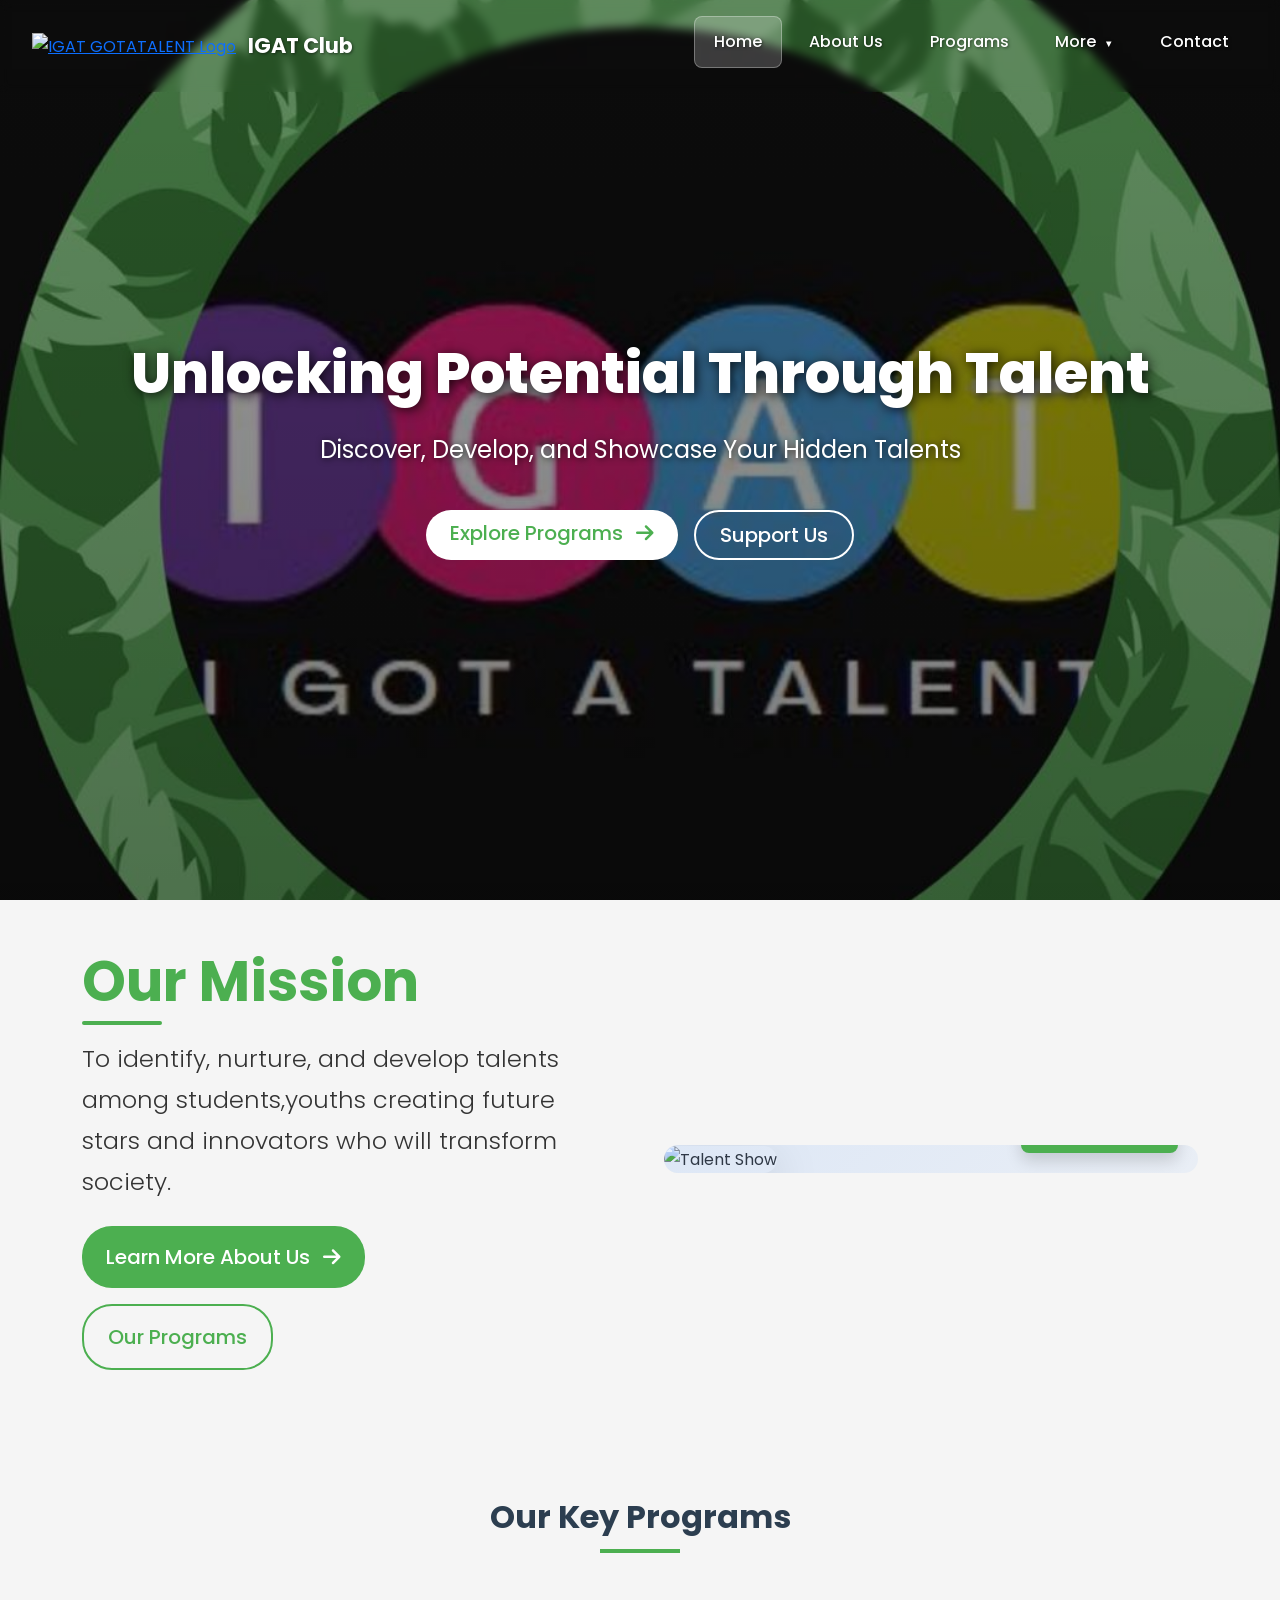
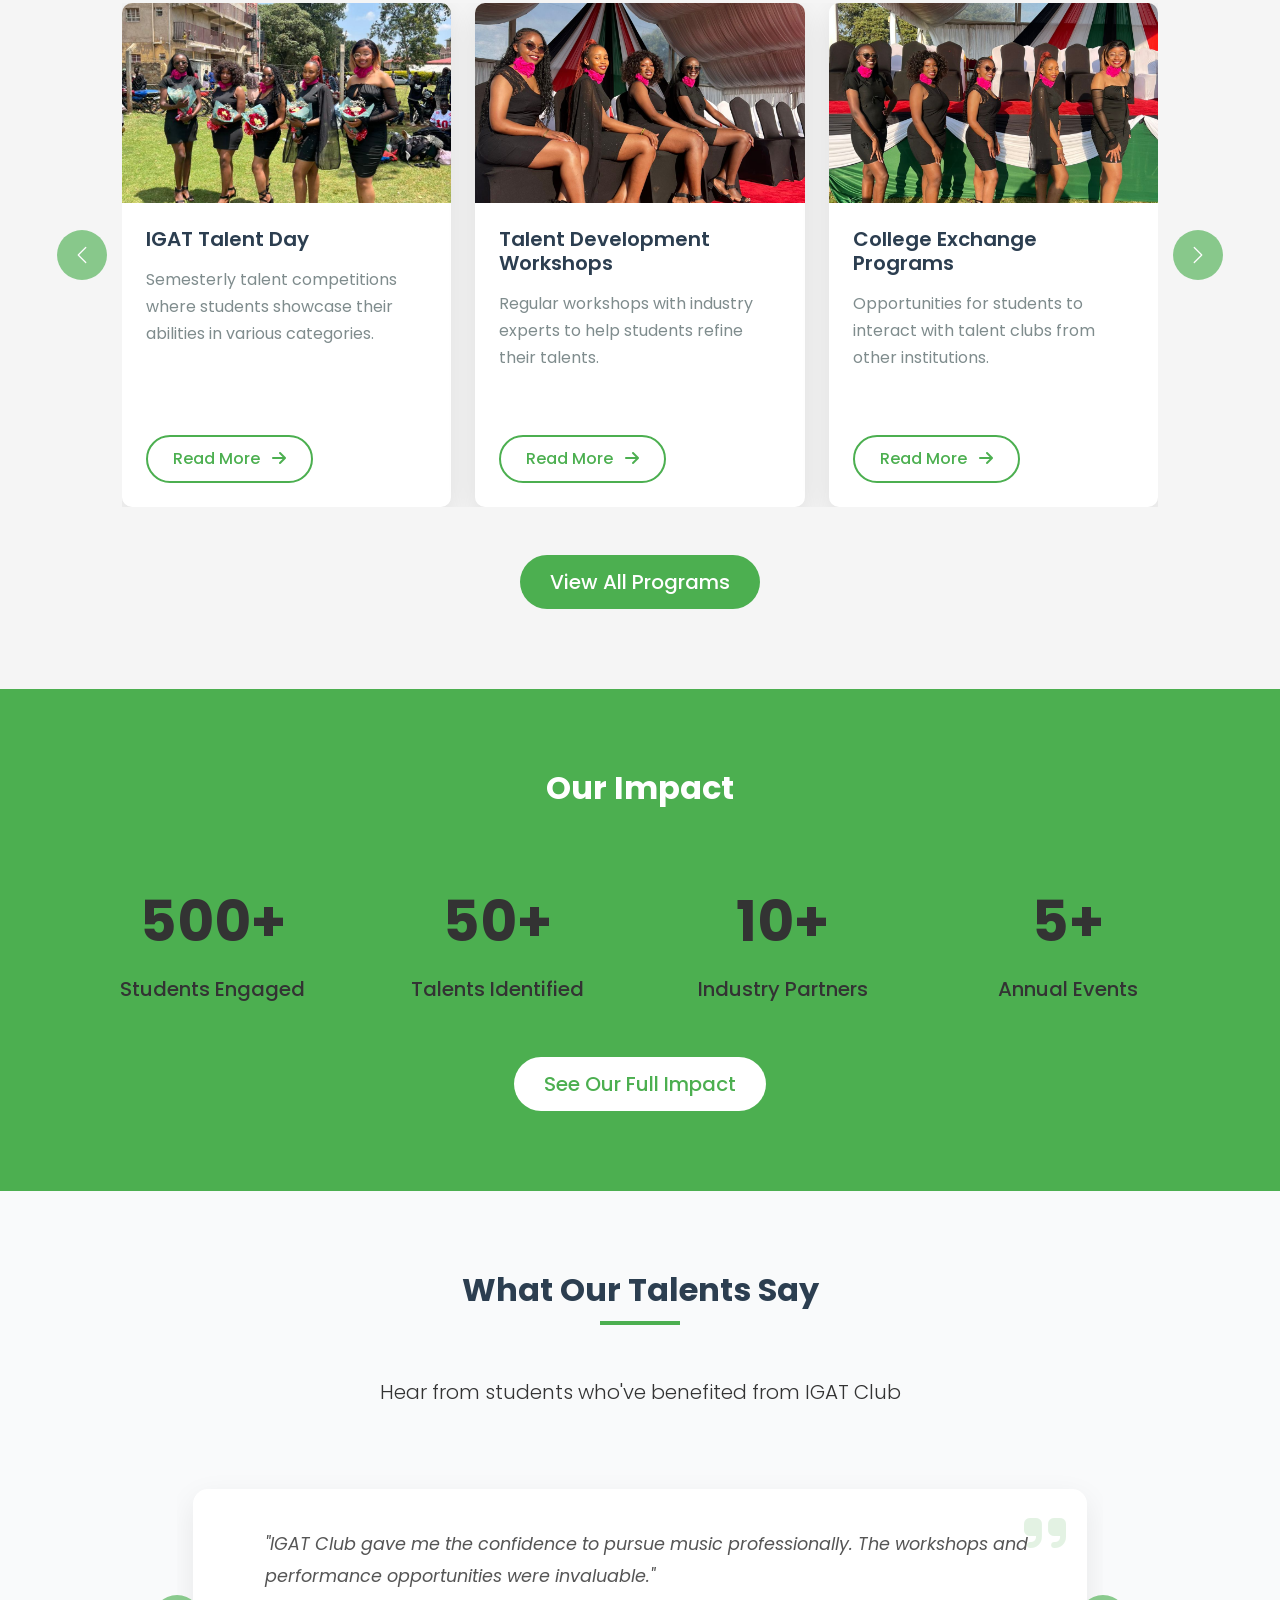
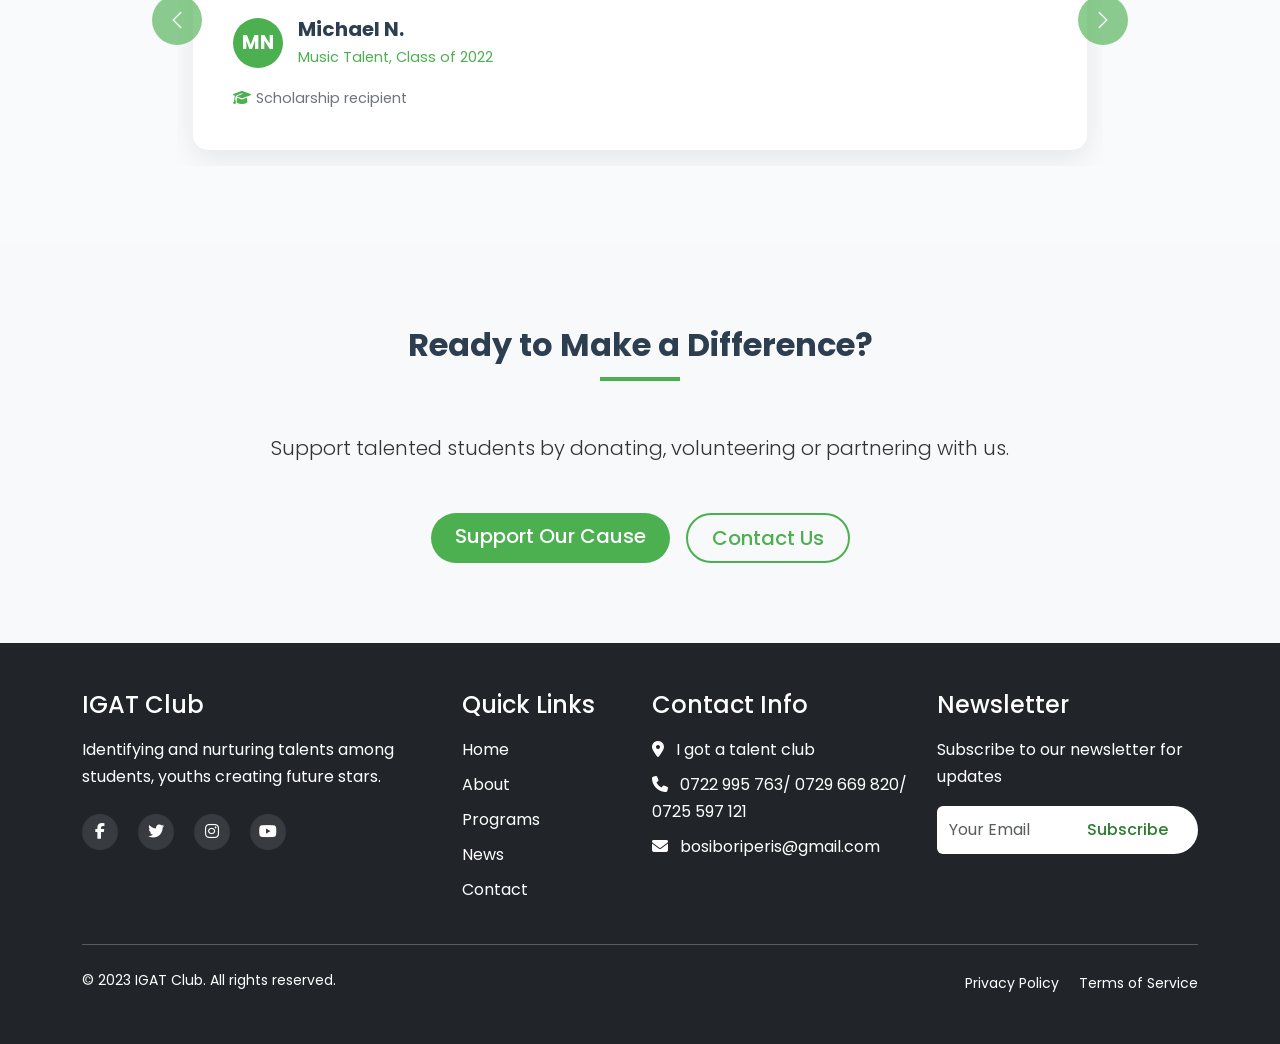
==== commit 8803efa1: "enhance navbar" ====
--- a/index.html
+++ b/index.html
@@ -3,8 +3,8 @@
   <head>
     <meta charset="UTF-8" />
     <meta name="viewport" content="width=device-width, initial-scale=1.0" />
-    <title> Home - IGAT Club </title>
-    <!-- Bootstrap CSS --> 
+    <title>Home - IGAT Club</title>
+    <!-- Bootstrap CSS -->
     <link
       href="https://cdn.jsdelivr.net/npm/bootstrap@5.3.2/dist/css/bootstrap.min.css"
       rel="stylesheet"
@@ -14,26 +14,29 @@
       rel="stylesheet"
       href="https://cdnjs.cloudflare.com/ajax/libs/font-awesome/6.4.0/css/all.min.css"
     />
-     <link rel="stylesheet" href="https://unpkg.com/aos@next/dist/aos.css" />
+    <link rel="stylesheet" href="https://unpkg.com/aos@next/dist/aos.css" />
     <!-- Google Fonts -->
     <link
       href="https://fonts.googleapis.com/css2?family=Poppins:wght@400;600;700&display=swap"
       rel="stylesheet"
     />
-    <link href="https://fonts.googleapis.com/css2?family=Poppins:wght@400;600;700&display=swap" rel="stylesheet">
+    <link
+      href="https://fonts.googleapis.com/css2?family=Poppins:wght@400;600;700&display=swap"
+      rel="stylesheet"
+    />
     <!-- Custom CSS -->
     <link rel="stylesheet" href="style.css" />
     <style>
       :root {
         /* Primary Colors */
         --primary: #4caf50;
-            --primary-dark: #388e3c;
-            --primary-light: #c8e6c9;
-            --secondary: #ff9800;
-            --dark: #2c3e50;
-            --light: #f8f9fa;
-            --gray: #6c757d;
-            --transition: all 0.3s ease;
+        --primary-dark: #388e3c;
+        --primary-light: #c8e6c9;
+        --secondary: #ff9800;
+        --dark: #2c3e50;
+        --light: #f8f9fa;
+        --gray: #6c757d;
+        --transition: all 0.3s ease;
 
         /* Text Colors */
         --text-dark: #2c3e50;
@@ -48,10 +51,10 @@
 
       /* Base Styles */
       body {
-       font-family: 'Poppins', sans-serif;
-       color: #555;
-       line-height: 1.7;
-      overflow-x: hidden;
+        font-family: "Poppins", sans-serif;
+        color: #555;
+        line-height: 1.7;
+        overflow-x: hidden;
       }
 
       h1,
@@ -66,16 +69,56 @@
 
       /* Navbar Styles */
       .navbar {
-        background-color: rgba(76, 175, 80, 0.9);
+        background-color: transparent;
         backdrop-filter: blur(10px);
         padding: 1rem 2rem;
         position: fixed;
         top: 0;
         left: 0;
         right: 0;
+        box-shadow: none;
+        display: flex;
+        align-items: center;
+        justify-content: space-between;
         z-index: 1030;
-        transition: all 0.3s ease;
-        width:100%;
+        transition: all 0.4s ease;
+      }
+
+      /* Navbar when scrolled - green theme */
+      .navbar.scrolled {
+        background-color: rgba(76, 175, 80, 0.95);
+        box-shadow: 0 4px 20px rgba(0, 0, 0, 0.15);
+        backdrop-filter: blur(15px);
+      }
+      .navbar.at-hero .nav-item a,
+      .navbar.at-hero .brand-name,
+      .navbar.at-hero .menu-toggle {
+        color: white;
+        text-shadow: 1px 1px 3px rgba(0, 0, 0, 0.5);
+      }
+
+      .navbar.at-hero .nav-item a:hover {
+        background-color: rgba(255, 255, 255, 0.15);
+        text-shadow: 1px 1px 5px rgba(0, 0, 0, 0.7);
+      }
+
+      /* Navbar when scrolled - green theme with white text */
+      .navbar.scrolled .nav-item a,
+      .navbar.scrolled .brand-name,
+      .navbar.scrolled .menu-toggle {
+        color: white;
+        text-shadow: none;
+      }
+
+      .navbar.scrolled .nav-item a:hover {
+        background-color: rgba(255, 255, 255, 0.2);
+        text-shadow: none;
+      }
+
+      /* Navbar at hero section - transparent with white text */
+      .navbar.at-hero {
+        background-color: transparent;
+        box-shadow: none;
       }
 
       .brand-name {
@@ -85,21 +128,21 @@
       }
 
       .hero-section h1 {
-       font-size: 3.5rem;
-            font-weight: 800;
-            color:rgb(255, 255, 255);
-            margin-bottom: 1.5rem;
-            padding: 0 1rem;
-            text-shadow: 2px 2px 12px rgba(0, 0, 0, 0.8);
-      }
-
-       .hero-section p {
-            font-size: 1.4rem;
-            max-width: 700px;
-            margin: 0 auto 2rem;
-           color:rgb(255, 255, 255);
-            text-shadow: 1px 1px 6px rgba(0, 0, 0, 0.7);
-        }
+        font-size: 3.5rem;
+        font-weight: 800;
+        color: rgb(255, 255, 255);
+        margin-bottom: 1.5rem;
+        padding: 0 1rem;
+        text-shadow: 2px 2px 12px rgba(0, 0, 0, 0.8);
+      }
+
+      .hero-section p {
+        font-size: 1.4rem;
+        max-width: 700px;
+        margin: 0 auto 2rem;
+        color: rgb(255, 255, 255);
+        text-shadow: 1px 1px 6px rgba(0, 0, 0, 0.7);
+      }
 
       .hero-section .lead {
         font-size: 1.5rem;
@@ -109,8 +152,8 @@
 
       /* Content Sections */
       .section {
-            padding: 80px 0;
-        }
+        padding: 80px 0;
+      }
       .content-section {
         padding: var(--section-padding);
       }
@@ -122,15 +165,15 @@
         text-align: center;
       }
       .section-title h2 {
-            font-size: 2.5rem;
-            margin-bottom: 15px;
-        }
-        .section-title p {
-            font-size: 1.2rem;
-            color: var(--gray);
-            max-width: 700px;
-            margin: 0 auto;
-        }
+        font-size: 2.5rem;
+        margin-bottom: 15px;
+      }
+      .section-title p {
+        font-size: 1.2rem;
+        color: var(--gray);
+        max-width: 700px;
+        margin: 0 auto;
+      }
 
       .section-title::after {
         content: "";
@@ -143,13 +186,13 @@
         background: var(--primary);
       }
 
-       /* Programs Carousel */
+      /* Programs Carousel */
       .programs-carousel {
         padding: 0 40px;
         position: relative;
       }
 
-       .program-card {
+      .program-card {
         border: none;
         border-radius: 10px;
         overflow: hidden;
@@ -174,7 +217,7 @@
         padding: 1.5rem;
       }
       .program-card .card-title {
-        color:var(--text-dark);
+        color: var(--text-dark);
         font-weight: 600;
         margin-bottom: 15px;
       }
@@ -217,7 +260,7 @@
         transition: opacity 0.3s;
       }
 
-       .carousel-control-prev {
+      .carousel-control-prev {
         left: -25px;
       }
 
@@ -235,7 +278,7 @@
         width: 20px;
         height: 20px;
       }
-       .btn-primary {
+      .btn-primary {
         background: #4caf50;
         border: none;
         padding: 12px 30px;
@@ -248,7 +291,6 @@
         background: #388e3c;
         transform: translateY(-2px);
       }
-      
 
       /* Impact Stats */
       .impact-section {
@@ -263,105 +305,105 @@
       }
 
       /* IMPROVED TESTIMONIALS SECTION */
-       .testimonial-section {
-            padding: var(--section-padding);
-            background-color: #f9fafb;
-        }
+      .testimonial-section {
+        padding: var(--section-padding);
+        background-color: #f9fafb;
+      }
       .testimonial-card {
-            background: white;
-            border-radius: 15px;
-            padding: 2.5rem;
-            box-shadow: 0 10px 30px rgba(0, 0, 0, 0.08);
-            margin: 1rem;
-            transition: all 0.3s ease;
-            height: 100%;
-            position: relative;
-            overflow: hidden;
-        }
-
-        .testimonial-card:hover {
-            transform: translateY(-5px);
-            box-shadow: 0 15px 35px rgba(0, 0, 0, 0.12);
-        }
-
-        .testimonial-icon {
-            position: absolute;
-            top: 20px;
-            right: 20px;
-            font-size: 3rem;
-            color: var(--primary-light);
-            opacity: 0.5;
-        }
-
-        .testimonial-content {
-            position: relative;
-            z-index: 1;
-        }
-
-        .testimonial-text {
-            font-style: italic;
-            color: var(--text-medium);
-            line-height: 1.8;
-            margin-bottom: 1.5rem;
-            font-size: 1.1rem;
-            position: relative;
-            padding-left: 2rem;
-        }
-
-        .testimonial-text::before {
-            content: "";
-            position: absolute;
-            left: 0;
-            top: -15px;
-            font-size: 4rem;
-            color: var(--primary-light);
-            font-family: Arial, sans-serif;
-            line-height: 1;
-        }
-
-        .testimonial-author {
-            display: flex;
-            align-items: center;
-            margin-top: 1.5rem;
-        }
-        .author-initials {
-            width: 50px;
-            height: 50px;
-            border-radius: 50%;
-            background: var(--primary);
-            color: white;
-            display: flex;
-            align-items: center;
-            justify-content: center;
-            font-weight: 700;
-            font-size: 1.2rem;
-            margin-right: 15px;
-            flex-shrink: 0;
-        }
-
-        .author-info h5 {
-            margin-bottom: 0.3rem;
-            color: var(--text-dark);
-        }
-
-        .author-info p {
-            color: var(--primary);
-            margin-bottom: 0;
-            font-size: 0.9rem;
-        }
-
-        .testimonial-meta {
-            display: flex;
-            align-items: center;
-            margin-top: 1rem;
-            color: #6c757d;
-            font-size: 0.9rem;
-        }
-
-        .testimonial-meta i {
-            margin-right: 5px;
-            color: var(--primary);
-        }
+        background: white;
+        border-radius: 15px;
+        padding: 2.5rem;
+        box-shadow: 0 10px 30px rgba(0, 0, 0, 0.08);
+        margin: 1rem;
+        transition: all 0.3s ease;
+        height: 100%;
+        position: relative;
+        overflow: hidden;
+      }
+
+      .testimonial-card:hover {
+        transform: translateY(-5px);
+        box-shadow: 0 15px 35px rgba(0, 0, 0, 0.12);
+      }
+
+      .testimonial-icon {
+        position: absolute;
+        top: 20px;
+        right: 20px;
+        font-size: 3rem;
+        color: var(--primary-light);
+        opacity: 0.5;
+      }
+
+      .testimonial-content {
+        position: relative;
+        z-index: 1;
+      }
+
+      .testimonial-text {
+        font-style: italic;
+        color: var(--text-medium);
+        line-height: 1.8;
+        margin-bottom: 1.5rem;
+        font-size: 1.1rem;
+        position: relative;
+        padding-left: 2rem;
+      }
+
+      .testimonial-text::before {
+        content: "";
+        position: absolute;
+        left: 0;
+        top: -15px;
+        font-size: 4rem;
+        color: var(--primary-light);
+        font-family: Arial, sans-serif;
+        line-height: 1;
+      }
+
+      .testimonial-author {
+        display: flex;
+        align-items: center;
+        margin-top: 1.5rem;
+      }
+      .author-initials {
+        width: 50px;
+        height: 50px;
+        border-radius: 50%;
+        background: var(--primary);
+        color: white;
+        display: flex;
+        align-items: center;
+        justify-content: center;
+        font-weight: 700;
+        font-size: 1.2rem;
+        margin-right: 15px;
+        flex-shrink: 0;
+      }
+
+      .author-info h5 {
+        margin-bottom: 0.3rem;
+        color: var(--text-dark);
+      }
+
+      .author-info p {
+        color: var(--primary);
+        margin-bottom: 0;
+        font-size: 0.9rem;
+      }
+
+      .testimonial-meta {
+        display: flex;
+        align-items: center;
+        margin-top: 1rem;
+        color: #6c757d;
+        font-size: 0.9rem;
+      }
+
+      .testimonial-meta i {
+        margin-right: 5px;
+        color: var(--primary);
+      }
       /* Call to Action */
       .cta-section {
         background-color: var(--light);
@@ -376,9 +418,9 @@
         .hero-section h1 {
           font-size: 3rem;
         }
-.section-title h2 {
-                font-size: 2.2rem;
-            }
+        .section-title h2 {
+          font-size: 2.2rem;
+        }
         .hero-section .lead {
           font-size: 1.3rem;
         }
@@ -405,23 +447,23 @@
         .programs-carousel {
           padding: 0 20px;
         }
-        
+
         .carousel-control-prev,
         .carousel-control-next {
           width: 40px;
           height: 40px;
         }
-        
-        .carousel-control-prev-icon, 
+
+        .carousel-control-prev-icon,
         .carousel-control-next-icon {
           width: 18px;
           height: 18px;
         }
-        
+
         .carousel-control-prev {
           left: -10px;
         }
-        
+
         .carousel-control-next {
           right: -10px;
         }
@@ -442,24 +484,24 @@
         .content-section {
           padding: 3rem 0;
         }
-        
+
         .section-title {
           font-size: 1.75rem;
           margin-bottom: 30px;
         }
-        
+
         .programs-carousel {
           padding: 0 10px;
         }
-        
+
         .carousel-control-prev {
           left: -5px;
         }
-        
+
         .carousel-control-next {
           right: -5px;
         }
-        
+
         .carousel-control-prev,
         .carousel-control-next {
           width: 35px;
@@ -470,93 +512,107 @@
   </head>
   <body>
     <!-- Navigation -->
-     <nav class="navbar">
-  <div class="brand">
-    <!-- Logo container with the image -->
-    <a href="index.html" class="logo-link">
-      <img 
-        src="images/logo.png" 
-        alt="IGAT GOTATALENT Logo" 
-        class="brand-logo"
+    <nav class="navbar">
+      <div class="brand">
+        <!-- Logo container with the image -->
+        <a href="index.html" class="logo-link">
+          <img
+            src="images/logo.png"
+            alt="IGAT GOTATALENT Logo"
+            class="brand-logo"
+          />
+        </a>
+        <a href="#" class="brand-name">IGAT Club</a>
+      </div>
+
+      <button
+        class="menu-toggle"
+        aria-label="Menu"
+        aria-expanded="false"
+        aria-controls="nav-list"
       >
-    </a>
-    <a href="#" class="brand-name">IGAT Club</a>
-  </div>
-
-  <button
-    class="menu-toggle"
-    aria-label="Menu"
-    aria-expanded="false"
-    aria-controls="nav-list"
-  >
-    ☰
-  </button>
-
-  <!-- Moved overlay to be sibling of nav-container -->
-  <div class="nav-overlay" aria-hidden="true"></div>
-
-  <div class="nav-container">
-    <ul class="nav-list" id="nav-list" aria-hidden="true">
-      <li class="nav-item active"><a href="index.html">Home</a></li>
-      <li class="nav-item"><a href="about.html">About Us</a></li>
-      <li class="nav-item"><a href="programs.html">Programs</a></li>
-      <li class="nav-item dropdown">
-        <a href="#" aria-haspopup="true" aria-expanded="false">More</a>
-        <div class="dropdown-content">
-          <a href="impact.html">Impact</a>
-          <a href="showcase.html">Showcase</a>
-          <a href="news.html">News</a>
-          <a href="support.html">Support</a>
-          <a href="faq.html">FAQ</a>
-        </div>
-      </li>
-      <li class="nav-item"><a href="contact.html">Contact</a></li>
-    </ul>
-  </div>
-</nav>
+        ☰
+      </button>
+
+      <!-- Moved overlay to be sibling of nav-container -->
+      <div class="nav-overlay" aria-hidden="true"></div>
+
+      <div class="nav-container">
+        <ul class="nav-list" id="nav-list" aria-hidden="true">
+          <li class="nav-item active"><a href="index.html">Home</a></li>
+          <li class="nav-item"><a href="about.html">About Us</a></li>
+          <li class="nav-item"><a href="programs.html">Programs</a></li>
+          <li class="nav-item dropdown">
+            <a href="#" aria-haspopup="true" aria-expanded="false">More</a>
+            <div class="dropdown-content">
+              <a href="impact.html">Impact</a>
+              <a href="showcase.html">Showcase</a>
+              <a href="news.html">News</a>
+              <a href="support.html">Support</a>
+              <a href="faq.html">FAQ</a>
+            </div>
+          </li>
+          <li class="nav-item"><a href="contact.html">Contact</a></li>
+        </ul>
+      </div>
+    </nav>
 
     <!-- Hero Section -->
     <header class="hero-section" data-aos="fade-in">
-        <div class="container">
-            <div class="row">
-                <div class="col-12 text-center">
-                    <h1 data-aos="fade-up">Unlocking Potential Through Talent</h1>
-                    <p data-aos="fade-up" data-aos-delay="100" class="lead">Discover, Develop, and Showcase Your Hidden Talents</p>
-                    <div class="d-flex justify-content-center gap-3 flex-wrap">
-                        <a href="programs.html" class="btn btn-light btn-lg px-4 py-2" data-aos="fade-right" data-aos-delay="200">
-                            Explore Programs <i class="fas fa-arrow-right ms-2"></i>
-                        </a>
-                        <a href="support.html" class="btn btn-outline-light btn-lg px-4 py-2" data-aos="fade-left" data-aos-delay="200">
-                            Support Us
-                        </a>
-                    </div>
-                </div>
+      <div class="container">
+        <div class="row">
+          <div class="col-12 text-center">
+            <h1 data-aos="fade-up">Unlocking Potential Through Talent</h1>
+            <p data-aos="fade-up" data-aos-delay="100" class="lead">
+              Discover, Develop, and Showcase Your Hidden Talents
+            </p>
+            <div class="d-flex justify-content-center gap-3 flex-wrap">
+              <a
+                href="programs.html"
+                class="btn btn-light btn-lg px-4 py-2"
+                data-aos="fade-right"
+                data-aos-delay="200"
+              >
+                Explore Programs <i class="fas fa-arrow-right ms-2"></i>
+              </a>
+              <a
+                href="support.html"
+                class="btn btn-outline-light btn-lg px-4 py-2"
+                data-aos="fade-left"
+                data-aos-delay="200"
+              >
+                Support Us
+              </a>
             </div>
+          </div>
         </div>
+      </div>
     </header>
     <style>
       /* Updated Hero Section Styles */
       .hero-section {
-       background: linear-gradient(rgba(0, 0, 0, 0.4), rgba(0, 0, 0, 0.5)), url('images/WhatsApp Image 2025-10-07 at 13.55.16_25f21e11.jpg');
+        background: linear-gradient(rgba(0, 0, 0, 0.4), rgba(0, 0, 0, 0.5)),
+          url("images/WhatsApp Image 2025-10-07 at 13.55.16_25f21e11.jpg");
         background-size: cover;
         background-position: center;
         background-attachment: fixed;
         background-repeat: no-repeat;
-        padding: var(--section-padding);
-        margin-top: 80px;
-        min-height: 90vh;
+        padding: 0;
+        margin: 0;
+        min-height: 100vh;
         display: flex;
         align-items: center;
         text-align: center;
+        position: relative;
       }
 
       .hero-section h1 {
-         font-size: 3.5rem;
-            font-weight: 800;
-            color:rgb(255, 255, 255);
-            margin-bottom: 1.5rem;
-            text-shadow: 2px 2px 12px rgba(0, 0, 0, 0.8);
-            line-height: 1.2;
+        font-size: 3.5rem;
+        font-weight: 800;
+        color: rgb(255, 255, 255);
+        margin-bottom: 1.5rem;
+        text-shadow: 2px 2px 12px rgba(0, 0, 0, 0.8);
+        line-height: 1.2;
       }
 
       .hero-section .lead {
@@ -570,69 +626,69 @@
         line-height: 1.6;
       }
       /* Buttons */
-        .btn-primary {
-            background: var(--primary);
-            border: none;
-            padding: 12px 30px;
-            font-weight: 500;
-            border-radius: 30px;
-            transition: var(--transition);
-        }
-
-        .btn-primary:hover {
-            background: var(--primary-dark);
-            transform: translateY(-2px);
-            box-shadow: 0 8px 20px rgba(0, 0, 0, 0.2);
-        }
-
-        .btn-outline-primary {
-            border: 2px solid var(--primary);
-            color: var(--primary);
-            font-weight: 500;
-            border-radius: 30px;
-            padding: 10px 25px;
-            transition: var(--transition);
-        }
-
-        .btn-outline-primary:hover {
-            background: var(--primary);
-            color: white;
-            transform: translateY(-2px);
-            box-shadow: 0 8px 20px rgba(0, 0, 0, 0.15);
-        }
-
-        .btn-light {
-            background: white;
-            color: var(--primary);
-            border: none;
-            padding: 12px 30px;
-            font-weight: 500;
-            border-radius: 30px;
-            transition: var(--transition);
-        }
-
-        .btn-light:hover {
-            background: #f8f9fa;
-            transform: translateY(-2px);
-            color: var(--primary-dark);
-            box-shadow: 0 8px 20px rgba(0, 0, 0, 0.15);
-        }
-
-        .btn-outline-light {
-            border: 2px solid white;
-            color: white;
-            font-weight: 500;
-            border-radius: 30px;
-            padding: 10px 25px;
-            transition: var(--transition);
-        }
-
-        .btn-outline-light:hover {
-            background: white;
-            color: var(--primary);
-            transform: translateY(-2px);
-            box-shadow: 0 8px 20px rgba(0, 0, 0, 0.15);
-        }
+      .btn-primary {
+        background: var(--primary);
+        border: none;
+        padding: 12px 30px;
+        font-weight: 500;
+        border-radius: 30px;
+        transition: var(--transition);
+      }
+
+      .btn-primary:hover {
+        background: var(--primary-dark);
+        transform: translateY(-2px);
+        box-shadow: 0 8px 20px rgba(0, 0, 0, 0.2);
+      }
+
+      .btn-outline-primary {
+        border: 2px solid var(--primary);
+        color: var(--primary);
+        font-weight: 500;
+        border-radius: 30px;
+        padding: 10px 25px;
+        transition: var(--transition);
+      }
+
+      .btn-outline-primary:hover {
+        background: var(--primary);
+        color: white;
+        transform: translateY(-2px);
+        box-shadow: 0 8px 20px rgba(0, 0, 0, 0.15);
+      }
+
+      .btn-light {
+        background: white;
+        color: var(--primary);
+        border: none;
+        padding: 12px 30px;
+        font-weight: 500;
+        border-radius: 30px;
+        transition: var(--transition);
+      }
+
+      .btn-light:hover {
+        background: #f8f9fa;
+        transform: translateY(-2px);
+        color: var(--primary-dark);
+        box-shadow: 0 8px 20px rgba(0, 0, 0, 0.15);
+      }
+
+      .btn-outline-light {
+        border: 2px solid white;
+        color: white;
+        font-weight: 500;
+        border-radius: 30px;
+        padding: 10px 25px;
+        transition: var(--transition);
+      }
+
+      .btn-outline-light:hover {
+        background: white;
+        color: var(--primary);
+        transform: translateY(-2px);
+        box-shadow: 0 8px 20px rgba(0, 0, 0, 0.15);
+      }
 
       /* Responsive Adjustments */
       @media (max-width: 992px) {
@@ -659,12 +715,12 @@
         .hero-section .lead {
           font-size: 1.2rem;
         }
-        
+
         .hero-section .d-flex {
           flex-direction: column;
           gap: 1rem !important;
         }
-        
+
         .hero-section .btn {
           width: 100%;
           max-width: 250px;
@@ -675,7 +731,7 @@
         .hero-section {
           padding: 5rem 0;
         }
-        
+
         .hero-section h1 {
           font-size: 2rem;
         }
@@ -698,8 +754,8 @@
                 <span class="title-underline"></span>
               </h2>
               <p class="lead mb-4 fs-4">
-                To identify, nurture, and develop talents among students,youths  creating future stars and innovators
-                who will transform society.
+                To identify, nurture, and develop talents among students,youths
+                creating future stars and innovators who will transform society.
               </p>
               <div class="d-flex flex-wrap gap-3">
                 <a href="about.html" class="btn btn-primary btn-lg px-4 py-3">
@@ -824,19 +880,24 @@
     </style>
 
     <!-- Programs Highlights -->
-     <section class="content-section bg-light">
+    <section class="content-section bg-light">
       <div class="container">
         <h2 class="section-title" data-aos="fade-up">Our Key Programs</h2>
 
         <div
           id="programsCarousel"
           class="carousel slide programs-carousel"
-          data-bs-ride="carousel" data-aos="fade-up"
+          data-bs-ride="carousel"
+          data-aos="fade-up"
         >
           <div class="carousel-inner">
             <div class="carousel-item active">
               <div class="row g-4">
-                <div class="col-lg-4 col-md-6" data-aos="fade-up" data-aos-delay="100">
+                <div
+                  class="col-lg-4 col-md-6"
+                  data-aos="fade-up"
+                  data-aos-delay="100"
+                >
                   <div class="program-card card h-100">
                     <img
                       src="images/IMG-20250901-WA0051.jpg"
@@ -860,7 +921,11 @@
                     </div>
                   </div>
                 </div>
-                <div class="col-lg-4 col-md-6" data-aos="fade-up" data-aos-delay="200">
+                <div
+                  class="col-lg-4 col-md-6"
+                  data-aos="fade-up"
+                  data-aos-delay="200"
+                >
                   <div class="program-card card h-100">
                     <img
                       src="images/IMG-20250901-WA0052.jpg"
@@ -884,10 +949,14 @@
                     </div>
                   </div>
                 </div>
-                <div class="col-lg-4 col-md-6" data-aos="fade-up" data-aos-delay="300">
+                <div
+                  class="col-lg-4 col-md-6"
+                  data-aos="fade-up"
+                  data-aos-delay="300"
+                >
                   <div class="program-card card h-100">
                     <img
-                      src="images/IMG-20250901-WA0053.jpg" 
+                      src="images/IMG-20250901-WA0053.jpg"
                       class="card-img-top"
                       alt="Exchange Program"
                     />
@@ -912,7 +981,11 @@
             </div>
             <div class="carousel-item">
               <div class="row g-4">
-                <div class="col-lg-4 col-md-6" data-aos="fade-up" data-aos-delay="100">
+                <div
+                  class="col-lg-4 col-md-6"
+                  data-aos="fade-up"
+                  data-aos-delay="100"
+                >
                   <div class="program-card card h-100">
                     <img
                       src="images/IMG-20250901-WA0054.jpg"
@@ -936,7 +1009,11 @@
                     </div>
                   </div>
                 </div>
-                <div class="col-lg-4 col-md-6" data-aos="fade-up" data-aos-delay="200">
+                <div
+                  class="col-lg-4 col-md-6"
+                  data-aos="fade-up"
+                  data-aos-delay="200"
+                >
                   <div class="program-card card h-100">
                     <img
                       src="images/IMG-20250901-WA0055.jpg"
@@ -960,7 +1037,11 @@
                     </div>
                   </div>
                 </div>
-                <div class="col-lg-4 col-md-6" data-aos="fade-up" data-aos-delay="300">
+                <div
+                  class="col-lg-4 col-md-6"
+                  data-aos="fade-up"
+                  data-aos-delay="300"
+                >
                   <div class="program-card card h-100">
                     <img
                       src="images/MAZ_6250.jpg"
@@ -1037,7 +1118,7 @@
             <p class="h5">Annual Events</p>
           </div>
         </div>
-        <div class="text-center mt-5"  data-aos="fade-up">
+        <div class="text-center mt-5" data-aos="fade-up">
           <a href="impact.html" class="btn btn-light btn-lg"
             >See Our Full Impact</a
           >
@@ -1045,7 +1126,7 @@
       </div>
     </section>
 
-   <!-- Testimonials Section -->
+    <!-- Testimonials Section -->
     <section class="testimonial-section">
       <div class="container">
         <div class="row mb-5">
@@ -1168,7 +1249,9 @@
     <!-- Call to Action -->
     <section class="content-section cta-section">
       <div class="container text-center">
-        <h2 class="section-title" data-aos="fade-up">Ready to Make a Difference?</h2>
+        <h2 class="section-title" data-aos="fade-up">
+          Ready to Make a Difference?
+        </h2>
         <p class="lead mb-5">
           Support talented students by donating, volunteering or partnering with
           us.
@@ -1194,7 +1277,8 @@
           <div class="col-lg-4 mb-4 mb-lg-0">
             <h3 class="h4 mb-3">IGAT Club</h3>
             <p>
-              Identifying and nurturing talents among students, youths creating future stars.
+              Identifying and nurturing talents among students, youths creating
+              future stars.
             </p>
             <div class="social-icons mt-4">
               <a href="#" class="text-white me-3"
@@ -1234,7 +1318,8 @@
                 <i class="fas fa-map-marker-alt me-2"></i> I got a talent club
               </li>
               <li class="mb-2">
-                <i class="fas fa-phone me-2"></i> 0722 995 763/ 0729 669 820/ 0725 597 121
+                <i class="fas fa-phone me-2"></i> 0722 995 763/ 0729 669 820/
+                0725 597 121
               </li>
               <li class="mb-2">
                 <i class="fas fa-envelope me-2"></i> bosiboriperis@gmail.com
@@ -1296,14 +1381,14 @@
         );
       });
     </script>
-     <script src="https://unpkg.com/aos@next/dist/aos.js"></script>
+    <script src="https://unpkg.com/aos@next/dist/aos.js"></script>
     <script>
       AOS.init({
         duration: 3000,
         once: false,
-        disable: function() {
-    return window.innerWidth <=768; // Disable below 768px
-  }
+        disable: function () {
+          return window.innerWidth <= 768; // Disable below 768px
+        },
       });
     </script>
     <script
@@ -1311,4 +1396,4 @@
       crossorigin="anonymous"
     ></script>
   </body>
-</html>+</html>
--- a/style.css
+++ b/style.css
@@ -0,0 +1,1001 @@
+/* Color Variables */
+:root {
+    /* Primary Colors */
+    --primary-color: #4CAF50;       /* Main green */
+    --primary-dark: #388E3C;        /* Dark green */
+    --primary-light: #C8E6C9;       /* Light green */
+    --primary-color-rgb: 76, 175, 80;
+
+    /* Text Colors */
+    --text-color: #333333;          /* Full opacity black */
+    --text-light: #777777;          /* Medium gray */
+    --text-lighter: #999999;  
+    --text-dark: #2c3e50;
+    --text-medium: #555;
+    --text-light: #f8f9fa;      /* Light gray */
+    
+    /* Backgrounds */
+    --light-color: #f5f5f5;
+    --dark-color: #333333;
+    
+    /* Navbar Scroll */
+    --navbar-scroll-bg: rgba(255, 255, 255, 0.95);
+    --navbar-scroll-text: var(--primary-color);
+    --navbar-scroll-hover: var(--primary-dark);
+    --navbar-scroll-active-bg: rgba(76, 175, 80, 0.1);
+
+     /* Spacing */
+     --section-padding: 5rem 0;
+     --section-padding-md: 4rem 0;
+     --section-padding-sm: 3rem 0;
+}
+
+/* Base styles */
+body {
+    margin: 0;
+    font-family: 'Segoe UI', Tahoma, Geneva, Verdana, sans-serif;
+    background-color: var(--light-color);
+    color: var(--text-medium);
+    line-height: 1.7;
+    overflow-x: hidden;
+    padding-top: 0;
+}
+h1, h2, h3, h4, h5, h6 {
+    color: var(--text-dark);
+    font-weight: 700;
+    margin-bottom: 1.5rem;
+}
+
+/* ===== UNIFIED NAVBAR STYLES ===== */
+
+/* Modernized Navbar Styles - FIXED FOR ALL PAGES */
+.navbar {
+  background-color: transparent;
+  backdrop-filter: blur(10px);
+  padding: 0.8rem 1.5rem;
+  position: fixed;
+  top: 0;
+  left: 0;
+  right: 0;
+  display: flex;
+  align-items: center;
+  justify-content: space-between;
+  z-index: 1030;
+  transition: all 0.4s cubic-bezier(0.4, 0, 0.2, 1);
+  box-sizing: border-box;
+  width: 100%;
+  margin: 0;
+}
+
+/* Ensure no horizontal scroll */
+body {
+  margin: 0;
+  padding: 0;
+  overflow-x: hidden;
+}
+.container.main-content {
+    margin-top: 0;
+}
+
+/* Navbar when scrolled - green theme */
+.navbar.scrolled {
+  background-color: rgba(76, 175, 80, 0.98);
+  box-shadow: 0 4px 30px rgba(0, 0, 0, 0.1);
+  backdrop-filter: blur(20px);
+  padding: 0.6rem 1.5rem;
+}
+
+/* Navbar at hero section - transparent with white text */
+.navbar.at-hero {
+  background-color: transparent;
+  box-shadow: none;
+  backdrop-filter: blur(5px);
+}
+
+.navbar.at-hero .nav-item a,
+.navbar.at-hero .brand-name,
+.navbar.at-hero .menu-toggle {
+  color: white;
+  text-shadow: 1px 1px 3px rgba(0, 0, 0, 0.5);
+}
+
+.navbar.at-hero .nav-item a:hover {
+  background-color: rgba(255, 255, 255, 0.15);
+}
+
+/* Navbar when scrolled - green theme with white text */
+.navbar.scrolled .nav-item a,
+.navbar.scrolled .brand-name,
+.navbar.scrolled .menu-toggle {
+  color: white;
+  text-shadow: none;
+}
+
+.navbar.scrolled .nav-item a:hover {
+  background-color: rgba(255, 255, 255, 0.2);
+  text-shadow: none;
+}
+
+/* Brand/Logo - FIXED POSITIONING */
+.brand {
+  display: flex;
+  align-items: center;
+  gap: 12px;
+  z-index: 1002;
+  flex-shrink: 0;
+}
+
+.brand-logo {
+  width: 140px;
+  height: auto;
+  max-height: 60px;
+  object-fit: contain;
+  transition: all 0.3s ease;
+}
+
+.brand-logo:hover {
+  transform: scale(1.05);
+}
+
+/* Modern spinning animation */
+@keyframes gentle-spin {
+  0% { transform: rotate(0deg) scale(1); }
+  50% { transform: rotate(180deg) scale(1.05); }
+  100% { transform: rotate(360deg) scale(1); }
+}
+
+.brand-logo {
+  animation: gentle-spin 8s linear infinite;
+}
+
+.brand-logo:hover {
+  animation-play-state: paused;
+}
+
+.brand-name {
+  color: white;
+  font-weight: 700;
+  font-size: 1.3rem;
+  text-decoration: none;
+  transition: color 0.3s ease;
+  white-space: nowrap;
+}
+
+/* Modern Menu Toggle - FIXED POSITIONING */
+.menu-toggle {
+  display: none;
+  background: none;
+  border: none;
+  color: white;
+  font-size: 1.8rem;
+  cursor: pointer;
+  z-index: 1002;
+  transition: all 0.3s ease;
+  padding: 0.5rem;
+  border-radius: 8px;
+  flex-shrink: 0;
+  margin: 0;
+}
+
+.menu-toggle:hover {
+  background-color: rgba(255, 255, 255, 0.1);
+  transform: scale(1.1);
+}
+
+.menu-toggle[aria-expanded="true"] {
+  transform: rotate(90deg);
+}
+
+/* Nav Container - PROPERLY CONTAINED */
+.nav-container {
+  transition: transform 0.4s cubic-bezier(0.4, 0, 0.2, 1);
+  display: flex;
+  align-items: center;
+}
+
+/* Nav List - FIXED ALIGNMENT */
+.nav-list {
+  display: flex;
+  list-style: none;
+  margin: 0;
+  padding: 0;
+  align-items: center;
+  gap: 0.5rem;
+  flex-wrap: nowrap;
+}
+
+/* Modern Nav Items */
+.nav-item {
+  position: relative;
+  flex-shrink: 0;
+}
+
+.nav-item a {
+  color: white;
+  text-decoration: none;
+  font-weight: 500;
+  padding: 0.7rem 1.2rem;
+  border-radius: 8px;
+  transition: all 0.3s ease;
+  display: inline-block;
+  position: relative;
+  overflow: hidden;
+  white-space: nowrap;
+}
+
+.nav-item a::before {
+  content: '';
+  position: absolute;
+  top: 0;
+  left: -100%;
+  width: 100%;
+  height: 100%;
+  background: linear-gradient(90deg, transparent, rgba(255, 255, 255, 0.1), transparent);
+  transition: left 0.5s ease;
+}
+
+.nav-item a:hover::before {
+  left: 100%;
+}
+
+/* Active page indicator */
+.nav-item.active a {
+  background-color: rgba(255, 255, 255, 0.2);
+  border: 1px solid rgba(255, 255, 255, 0.3);
+}
+
+/* Hover effects */
+.nav-item a:hover {
+  background-color: rgba(255, 255, 255, 0.15);
+  transform: translateY(-2px);
+  box-shadow: 0 8px 20px rgba(0, 0, 0, 0.15);
+}
+
+/* Modern Dropdown */
+.dropdown {
+  position: relative;
+}
+
+.dropdown-content {
+  display: none;
+  position: absolute;
+  background: linear-gradient(135deg, rgba(76, 175, 80, 0.95), rgba(56, 142, 60, 0.95));
+  min-width: 220px;
+  border-radius: 12px;
+  box-shadow: 0 20px 40px rgba(0, 0, 0, 0.15);
+  z-index: 10;
+  top: 100%;
+  left: 0;
+  overflow: hidden;
+  backdrop-filter: blur(20px);
+  border: 1px solid rgba(255, 255, 255, 0.1);
+}
+
+.dropdown:hover .dropdown-content {
+  display: block;
+  animation: slideDown 0.3s ease;
+}
+
+@keyframes slideDown {
+  from {
+    opacity: 0;
+    transform: translateY(-10px);
+  }
+  to {
+    opacity: 1;
+    transform: translateY(0);
+  }
+}
+
+.dropdown-content a {
+  color: white;
+  padding: 0.9rem 1.2rem;
+  display: block;
+  transition: all 0.3s ease;
+  border-bottom: 1px solid rgba(255, 255, 255, 0.1);
+}
+
+.dropdown-content a:last-child {
+  border-bottom: none;
+}
+
+.dropdown-content a:hover {
+  background-color: rgba(255, 255, 255, 0.15);
+  padding-left: 1.5rem;
+  transform: translateX(5px);
+}
+
+/* Dropdown arrow */
+.dropdown > a::after {
+  content: "▼";
+  font-size: 0.6rem;
+  margin-left: 8px;
+  display: inline-block;
+  transition: transform 0.3s ease;
+}
+
+.dropdown:hover > a::after {
+  transform: rotate(180deg);
+}
+
+/* Modern Close Button */
+.menu-close {
+  display: none;
+  position: absolute;
+  top: 1.5rem;
+  right: 1.5rem;
+  background: none;
+  border: none;
+  color: white;
+  font-size: 2rem;
+  cursor: pointer;
+  z-index: 1003;
+  transition: all 0.3s ease;
+  padding: 0.5rem;
+  border-radius: 8px;
+}
+
+.menu-close:hover {
+  background-color: rgba(255, 255, 255, 0.1);
+  transform: scale(1.1);
+}
+
+/* Modern Overlay */
+.nav-overlay {
+  position: fixed;
+  top: 0;
+  left: 0;
+  width: 100%;
+  height: 100%;
+  background: linear-gradient(135deg, rgba(0, 0, 0, 0.7), rgba(0, 0, 0, 0.5));
+  z-index: 1000;
+  opacity: 0;
+  pointer-events: none;
+  transition: opacity 0.4s ease, backdrop-filter 0.4s ease;
+  backdrop-filter: blur(0px);
+}
+
+.nav-overlay.active {
+  opacity: 1;
+  pointer-events: auto;
+  backdrop-filter: blur(5px);
+}
+
+/* ========== MOBILE STYLES - FIXED POSITIONING ========== */
+@media (max-width: 768px) {
+  .navbar {
+    padding: 0.8rem 1rem;
+  }
+  
+  .menu-toggle {
+    display: block;
+    position: relative;
+    right: 0;
+  }
+  
+  /* Hide desktop nav items */
+  .nav-container .nav-list {
+    display: none;
+  }
+  
+  /* Nav container slides from LEFT */
+  .nav-container.active {
+    position: fixed;
+    top: 0;
+    left: 0;
+    width: 85%;
+    max-width: 320px;
+    height: 100vh;
+    background: linear-gradient(135deg, rgba(76, 175, 80, 0.98), rgba(56, 142, 60, 0.95));
+    z-index: 1001;
+    backdrop-filter: blur(20px);
+    border-right: 1px solid rgba(255, 255, 255, 0.1);
+    box-shadow: 10px 0 50px rgba(0, 0, 0, 0.3);
+    transform: translateX(0);
+  }
+  
+  .nav-container:not(.active) {
+    display: flex;
+  }
+  
+  .nav-container.active .nav-list {
+    display: flex;
+    flex-direction: column;
+    align-items: flex-start;
+    padding: 5rem 1.5rem 2rem;
+    height: 100%;
+    overflow-y: auto;
+    gap: 0;
+    width: 100%;
+  }
+  
+  .nav-container.active .nav-item {
+    width: 100%;
+    margin: 0.3rem 0;
+  }
+  
+  .nav-container.active .nav-item a {
+    width: 100%;
+    padding: 1rem 1.2rem;
+    border-radius: 8px;
+    font-size: 1.1rem;
+  }
+  
+  .nav-container.active .dropdown-content {
+    position: static;
+    display: none;
+    width: 100%;
+    box-shadow: none;
+    background: rgba(0, 0, 0, 0.2);
+    margin-top: 0.5rem;
+    border-radius: 8px;
+    border: 1px solid rgba(255, 255, 255, 0.1);
+  }
+  
+  .nav-container.active .dropdown.active .dropdown-content {
+    display: block;
+    animation: slideDownMobile 0.3s ease;
+  }
+  
+  @keyframes slideDownMobile {
+    from {
+      opacity: 0;
+      max-height: 0;
+    }
+    to {
+      opacity: 1;
+      max-height: 300px;
+    }
+  }
+  
+  .menu-close {
+    display: block;
+  }
+  
+  .brand-logo {
+    width: 120px;
+    max-height: 60px;
+  }
+  
+  .brand-name {
+    font-size: 1.1rem;
+  }
+}
+
+@media (max-width: 480px) {
+  .navbar {
+    padding: 0.7rem 0.8rem;
+  }
+  
+  .brand-logo {
+    width: 100px;
+    max-height: 50px;
+  }
+  
+  .brand-name {
+    font-size: 1rem;
+  }
+  
+  .menu-toggle {
+    font-size: 1.6rem;
+    padding: 0.4rem;
+  }
+  
+  .nav-container.active {
+    width: 90%;
+  }
+}
+  
+
+/* ===== CONTENT PROTECTION ===== */
+/* Ensures all content areas maintain full opacity */
+.container, 
+.container-fluid,
+section, 
+.card-body, 
+.timeline-content,
+.testimonial-card {
+    color: var(--text-color) !important;
+    opacity: 1 !important;
+}
+
+
+/* Button Styles */
+.btn-primary {
+    background-color: var(--primary-color);
+    border-color: var(--primary-color);
+    padding: 0.75rem 1.5rem;
+    font-weight: 600;
+}
+.btn-primary:hover{
+    background-color: var(--primary-dark);
+    border-color: var(--primary-dark);
+}
+
+.btn-primary:hover, .btn-primary:focus {
+    background-color: var(--primary-dark);
+    border-color: var(--primary-dark);
+}
+
+.btn-outline-primary {
+    color: var(--primary-color);
+    border-color: var(--primary-color);
+}
+
+.btn-outline-primary:hover, .btn-outline-primary:focus {
+    background-color: var(--primary-color);
+    color: white;
+}
+
+/* Background Colors */
+.bg-primary {
+    background-color: var(--primary-color) !important;
+}
+
+.bg-light {
+    background-color: var(--light-color) !important;
+}
+
+/* Text Colors */
+.text-primary {
+    color: var(--primary-color) !important;
+}
+
+/* Card Styles */
+.card {
+    border: none;
+    box-shadow: 0 2px 10px rgba(0,0,0,0.05);
+    transition: transform 0.3s ease, box-shadow 0.3s ease;
+}
+
+.card:hover {
+    transform: translateY(-5px);
+    box-shadow: 0 5px 15px rgba(0,0,0,0.1);
+}
+/* Content Sections */
+.content-section {
+    padding: var(--section-padding);
+}
+
+.section-title {
+    position: relative;
+    padding-bottom: 1rem;
+    margin-bottom: 3rem;
+}
+
+.section-title::after {
+    content: '';
+    position: absolute;
+    bottom: 0;
+    left: 50%;
+    transform: translateX(-50%);
+    width: 80px;
+    height: 4px;
+    background: var(--primary-color);
+}
+
+/* Section Padding */
+section {
+    padding: 80px 0;
+}
+
+/* Header Styles */
+/* ===== PAGE HEADER FIXES ===== */
+/* Fix for page header spacing with transparent navbar */
+.about-header, .programs-header, 
+.impact-header, .support-header, .showcase-header, 
+.news-header, .contact-header, .faq-header {
+    margin-top: 0 !important;
+    padding: 180px 0 80px !important;
+    position: relative;
+    z-index: 1;
+}
+
+/* Add top spacing to account for fixed navbar */
+body {
+    padding-top: 0;
+}
+
+/* Ensure content starts below navbar */
+.container.main-content {
+    margin-top: 0;
+}
+
+/* Specific fix for hero section (index.html) - keep as is */
+.hero-section {
+    margin-top: 0;
+    padding: 0;
+    min-height: 100vh;
+    display: flex;
+    align-items: center;
+}
+
+/* Responsive adjustments for page headers */
+@media (max-width: 991.98px) {
+    .about-header, .programs-header, 
+    .impact-header, .support-header, .showcase-header, 
+    .news-header, .contact-header, .faq-header {
+        padding: 150px 0 60px !important;
+    }
+}
+
+@media (max-width: 767.98px) {
+    .about-header, .programs-header, 
+    .impact-header, .support-header, .showcase-header, 
+    .news-header, .contact-header, .faq-header {
+        padding: 130px 0 50px !important;
+    }
+}
+
+@media (max-width: 576px) {
+    .about-header, .programs-header, 
+    .impact-header, .support-header, .showcase-header, 
+    .news-header, .contact-header, .faq-header {
+        padding: 120px 0 40px !important;
+    }
+}
+
+/* Ensure navbar doesn't create horizontal scroll */
+html, body {
+    overflow-x: hidden;
+    width: 100%;
+}
+
+/* Fix for any potential margin collapse */
+main {
+    display: block;
+}
+/*Testmonial Section*/
+
+
+.hero-section {
+    --header-image: url('images/IMG-20250407-WA0439.jpg');
+}
+
+.about-header {
+    --header-image: url('images/IMG-20250407-WA0445.jpg');
+}
+
+.programs-header {
+    --header-image: url('images/IMG-20250407-WA0445.jpg');
+}
+
+.impact-header {
+    --header-image: url('images/IMG-20250407-WA0445.jpg');
+}
+
+.support-header {
+    --header-image: url('images/IMG-20250407-WA0445.jpg');
+}
+
+.showcase-header {
+    --header-image: url('images/IMG-20250407-WA0445.jpg');
+}
+
+.news-header {
+    --header-image: url('images/IMG-20250407-WA0445.jpg');
+}
+
+.contact-header {
+    --header-image: url('images/IMG-20250407-WA0445.jpg');
+}
+
+.faq-header {
+    --header-image: url('images/IMG-20250407-WA0445.jpg');
+}
+
+/* Testimonial Styles */
+.testimonial-card {
+    background-color: white;
+    border-radius: 8px;
+    box-shadow: 0 4px 6px rgba(0,0,0,0.05);
+    padding: 1.5rem;
+}
+.testimonial-img-container img
+{
+    display: block;
+    align-items: center;
+    justify-content: center;
+    position:relative;
+    margin:0 auto;
+    width: 150px;
+    left: 10rem;
+    object-fit: cover;
+    height: 150px;
+    border-radius: 50%;
+    margin-left: 0;
+
+}
+.testimonial-item img {
+    border: 3px solid var(--primary-light);
+}
+
+/* Timeline Styles */
+.timeline {
+    position: relative;
+    max-width: 1200px;
+    margin: 0 auto;
+}
+
+.timeline::after {
+    content: '';
+    position: absolute;
+    width: 6px;
+    background-color: var(--primary-color);
+    top: 0;
+    bottom: 0;
+    left: 50%;
+    margin-left: -3px;
+    border-radius: 3px;
+}
+
+.timeline-item {
+    padding: 10px 40px;
+    position: relative;
+    width: 50%;
+    box-sizing: border-box;
+}
+
+.timeline-item::after {
+    content: '';
+    position: absolute;
+    width: 25px;
+    height: 25px;
+    right: -12px;
+    background-color: white;
+    border: 4px solid var(--primary-color);
+    top: 15px;
+    border-radius: 50%;
+    z-index: 1;
+}
+
+.left {
+    left: 0;
+}
+
+.right {
+    left: 50%;
+}
+
+.right::after {
+    left: -12px;
+}
+
+.timeline-content {
+    padding: 20px 30px;
+    background-color: white;
+    position: relative;
+    border-radius: 6px;
+    box-shadow: 0 4px 8px rgba(0,0,0,0.05);
+}
+
+.timeline-date {
+    font-weight: bold;
+    color: var(--primary-color);
+    margin-bottom: 10px;
+}
+
+/* Gallery Styles */
+.gallery-item {
+    margin-bottom: 30px;
+    transition: transform 0.3s ease;
+}
+
+.gallery-item:hover {
+    transform: translateY(-5px);
+}
+
+.gallery-preview {
+    position: relative;
+    display: block;
+}
+
+.preview-overlay {
+    position: absolute;
+    top: 0;
+    left: 0;
+    right: 0;
+    bottom: 0;
+    background-color: rgba(76, 175, 80, 0.7);
+    display: flex;
+    align-items: center;
+    justify-content: center;
+    opacity: 0;
+    transition: opacity 0.3s ease;
+}
+
+.gallery-preview:hover .preview-overlay {
+    opacity: 1;
+}
+
+/* Counter Styles */
+.counter-box {
+    background-color: white;
+    border-radius: 8px;
+    padding: 20px;
+    text-align: center;
+    box-shadow: 0 4px 6px rgba(0,0,0,0.05);
+}
+
+.counter {
+    font-size: 3rem;
+    font-weight: bold;
+    color: var(--primary-color);
+}
+
+/* Accordion Styles */
+.accordion-button:not(.collapsed) {
+    background-color: var(--primary-light);
+    color: var(--primary-dark);
+}
+
+.accordion-button:focus {
+    box-shadow: 0 0 0 0.25rem rgba(76, 175, 80, 0.25);
+}
+
+
+/* ===== FOOTER FIXES ===== */
+/* ===== FOOTER STYLES ===== */
+footer {
+    background-color: #2E7D32 !important; /* Dark green background */
+    color: white !important;
+}
+
+/* Force white text for all child elements */
+footer *:not(.form-control, .btn) {
+    color: inherit !important;
+}
+
+/* Links styling */
+footer a {
+    color: white !important;
+    text-decoration: none;
+    transition: all 0.3s ease;
+}
+
+footer a:hover {
+    color: #C8E6C9 !important; /* Light green hover */
+    text-decoration: underline;
+}
+
+/* Social icons */
+.social-icons a {
+    display: inline-block;
+    width: 36px;
+    height: 36px;
+    line-height: 36px;
+    text-align: center;
+    border-radius: 50%;
+    background-color: rgba(255, 255, 255, 0.1);
+    margin-right: 8px;
+    transition: all 0.3s ease;
+}
+
+.social-icons a:hover {
+    background-color: rgba(255, 255, 255, 0.2);
+    transform: translateY(-3px);
+}
+
+/* Form elements */
+footer .form-control {
+    color: #333 !important; /* Dark text for input */
+    background-color: white !important;
+    border: none;
+}
+
+footer .btn {
+    color: #2E7D32 !important; /* Dark green text */
+    background-color: white !important;
+    font-weight: 500;
+    border: none;
+}
+
+/* Responsive adjustments */
+@media (max-width: 767.98px) {
+    footer .text-md-end {
+        text-align: left !important;
+        margin-top: 1rem;
+    }
+    
+    footer .col-md-4, 
+    footer .col-md-2,
+    footer .col-md-3 {
+        margin-bottom: 2rem;
+    }
+}
+
+/* Social icons */
+.social-icons a {
+    color: white !important;
+    background-color: rgba(255,255,255,0.1);
+}
+
+/* Copyright text */
+footer small {
+    opacity: 0.8 !important; /* Slightly transparent */
+    display: block;
+    margin-top: 1rem;
+}
+
+/* Responsive Adjustments */
+@media (max-width: 991.98px) {
+    section {
+        padding: 60px 0;
+    }
+
+    .hero-section, .about-header, .programs-header, 
+    .impact-header, .support-header, .showcase-header, 
+    .news-header, .contact-header, .faq-header {
+        padding: 100px 0;
+    }
+
+    .timeline::after {
+        left: 31px;
+    }
+    
+    .timeline-item {
+        width: 100%;
+        padding-left: 70px;
+        padding-right: 25px;
+    }
+    
+    .timeline-item::after {
+        left: 18px;
+    }
+    
+    .left::after, .right::after {
+        left: 18px;
+    }
+    
+    .right {
+        left: 0;
+    }
+    .testimonial-img-container img
+{
+    display: block;
+    align-items: center;
+    justify-content: center;
+    position:relative;
+    margin: auto;
+    width: 100%;
+    object-fit: cover;
+    margin: 0 auto;
+    border-radius: 50%;
+    width: 150px;
+    height: 150px;
+}
+
+}
+
+@media (max-width: 767.98px) {
+    section {
+        padding: 50px 0;
+    }
+}
+@media (max-width: 768px) {
+    :root {
+        --section-padding: var(--section-padding-sm);
+    }
+    
+    .page-header h1 {
+        font-size: 2.5rem;
+    }
+    
+    .page-header .lead {
+        font-size: 1.2rem;
+    }
+    
+    .navbar {
+        padding: 0.75rem 1rem;
+    }
+}
+
+@media (max-width: 576px) {
+    .page-header h1 {
+        font-size: 2rem;
+    }
+    
+    .page-header .lead {
+        font-size: 1.1rem;
+    }
+}
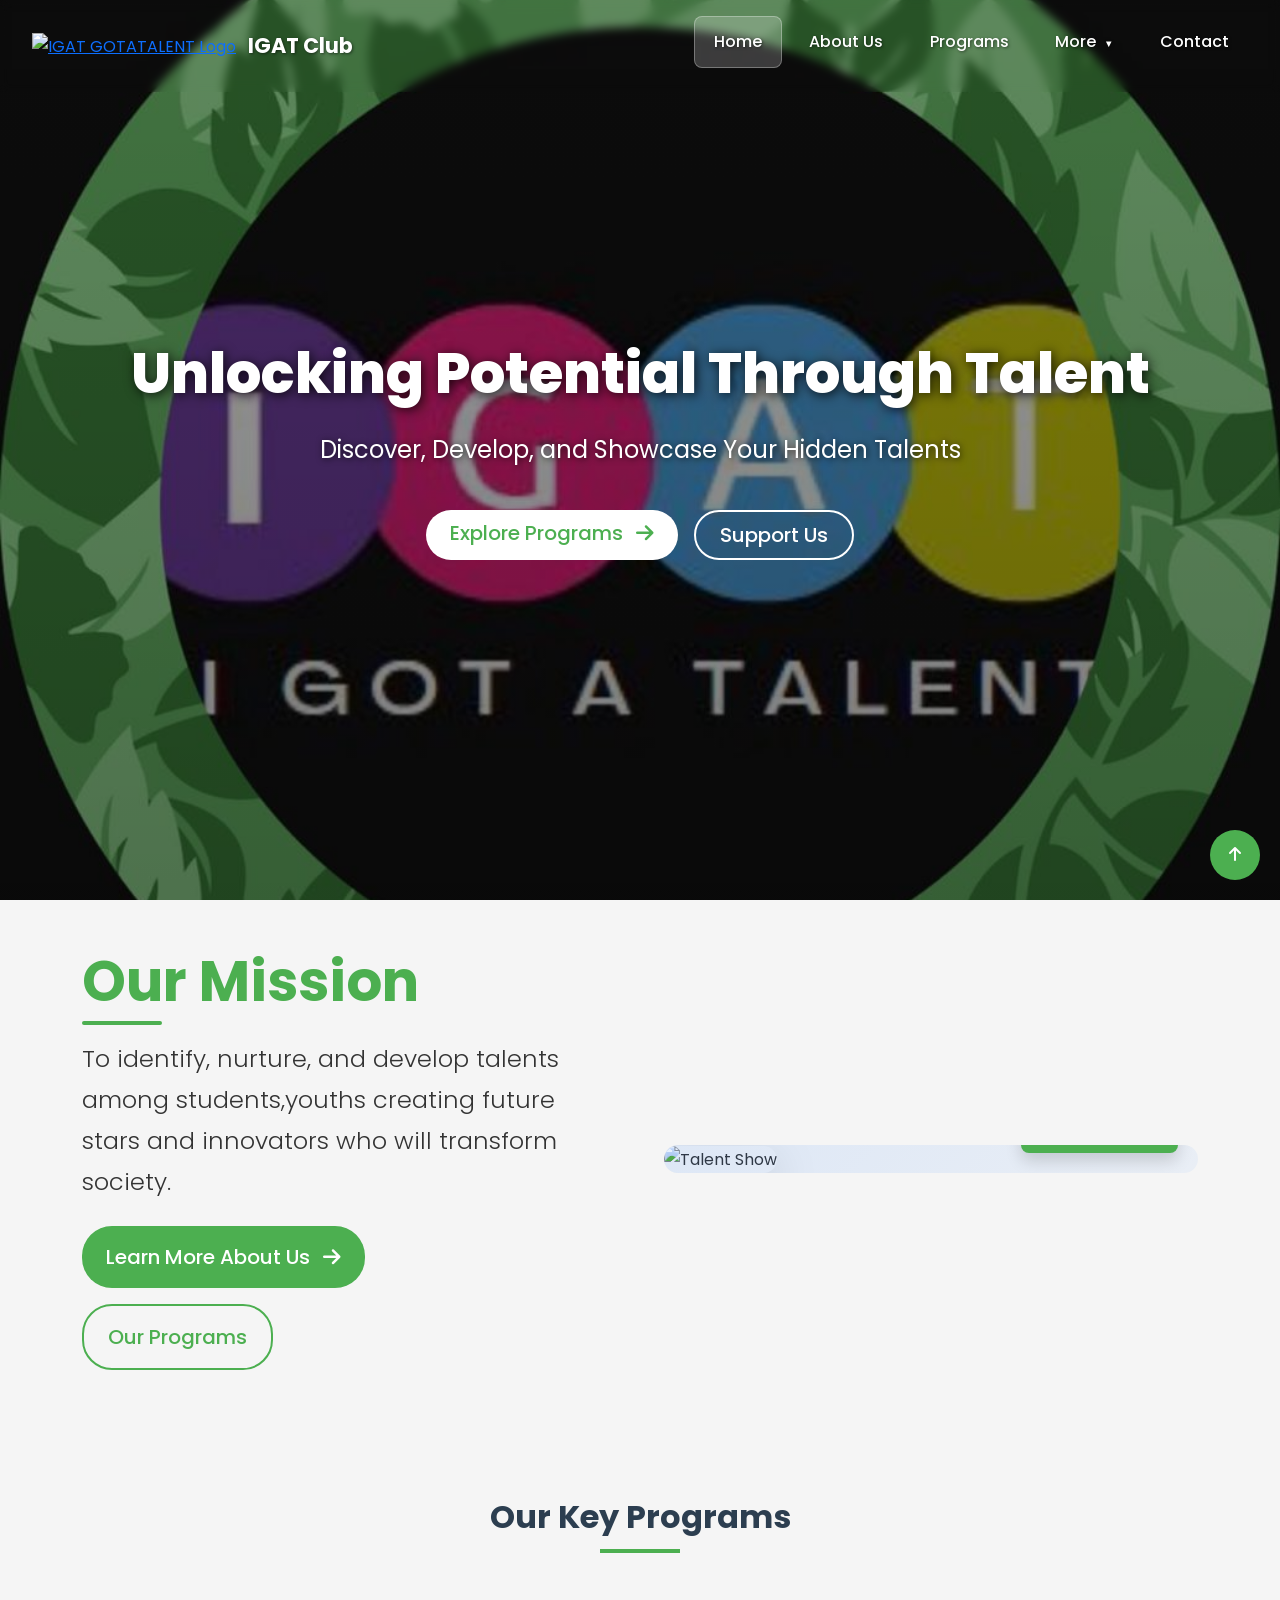
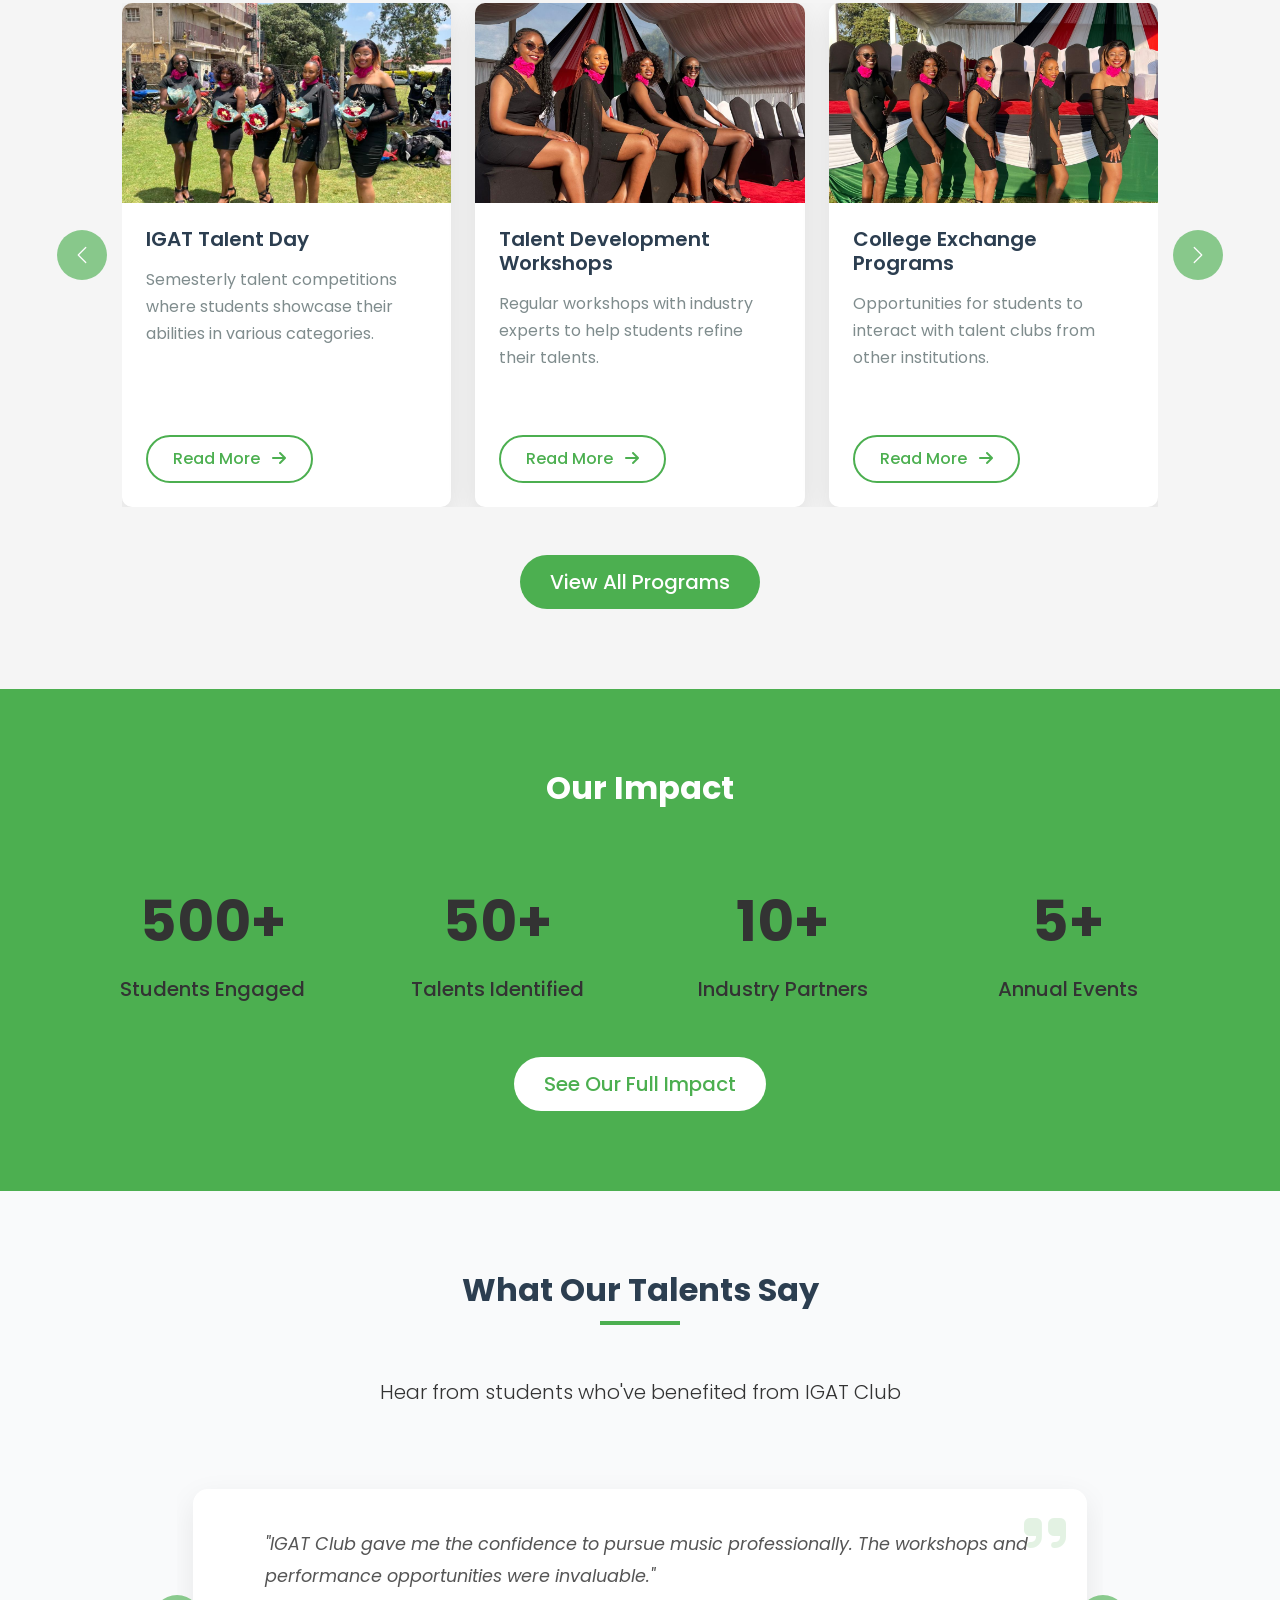
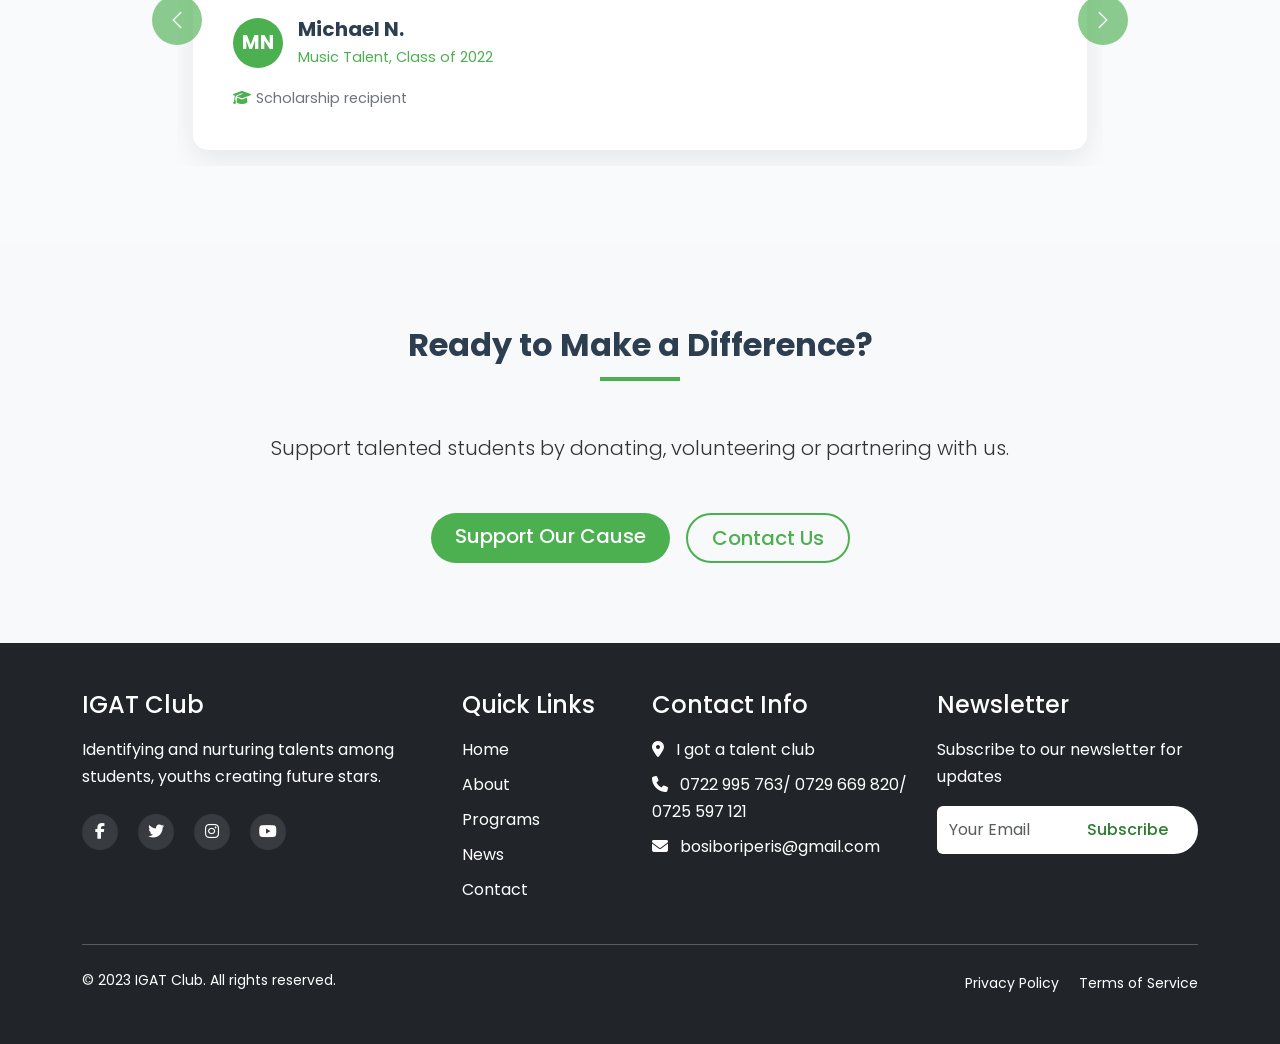
==== commit e077c417: "update index" ====
--- a/index.html
+++ b/index.html
@@ -126,7 +126,17 @@
         font-size: 1.3rem;
         color: white;
       }
-
+.container.main-content {
+    margin-top: 0;
+}
+      /* Specific fix for hero section (index.html) - keep as is */
+      .hero-section {
+        margin-top: 0;
+        padding: 0;
+        min-height: 100vh;
+        display: flex;
+        align-items: center;
+      }
       .hero-section h1 {
         font-size: 3.5rem;
         font-weight: 800;
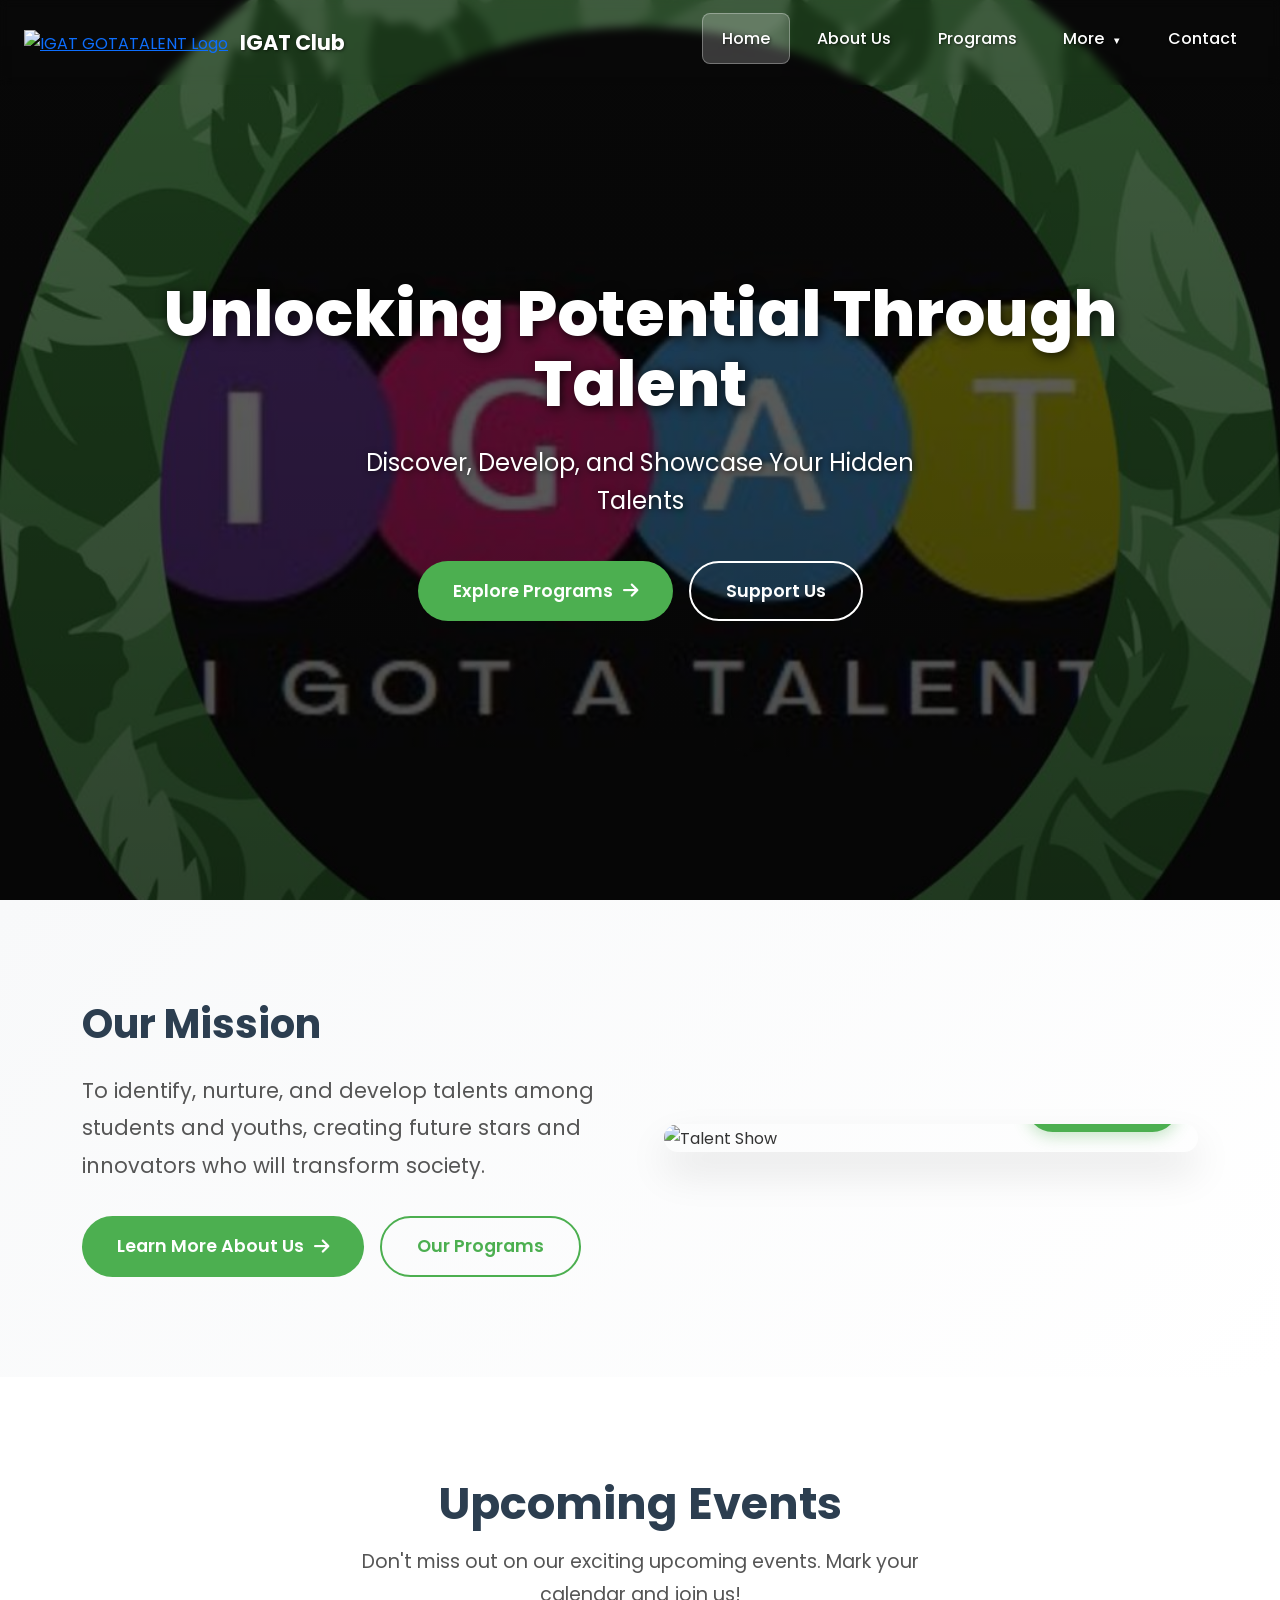
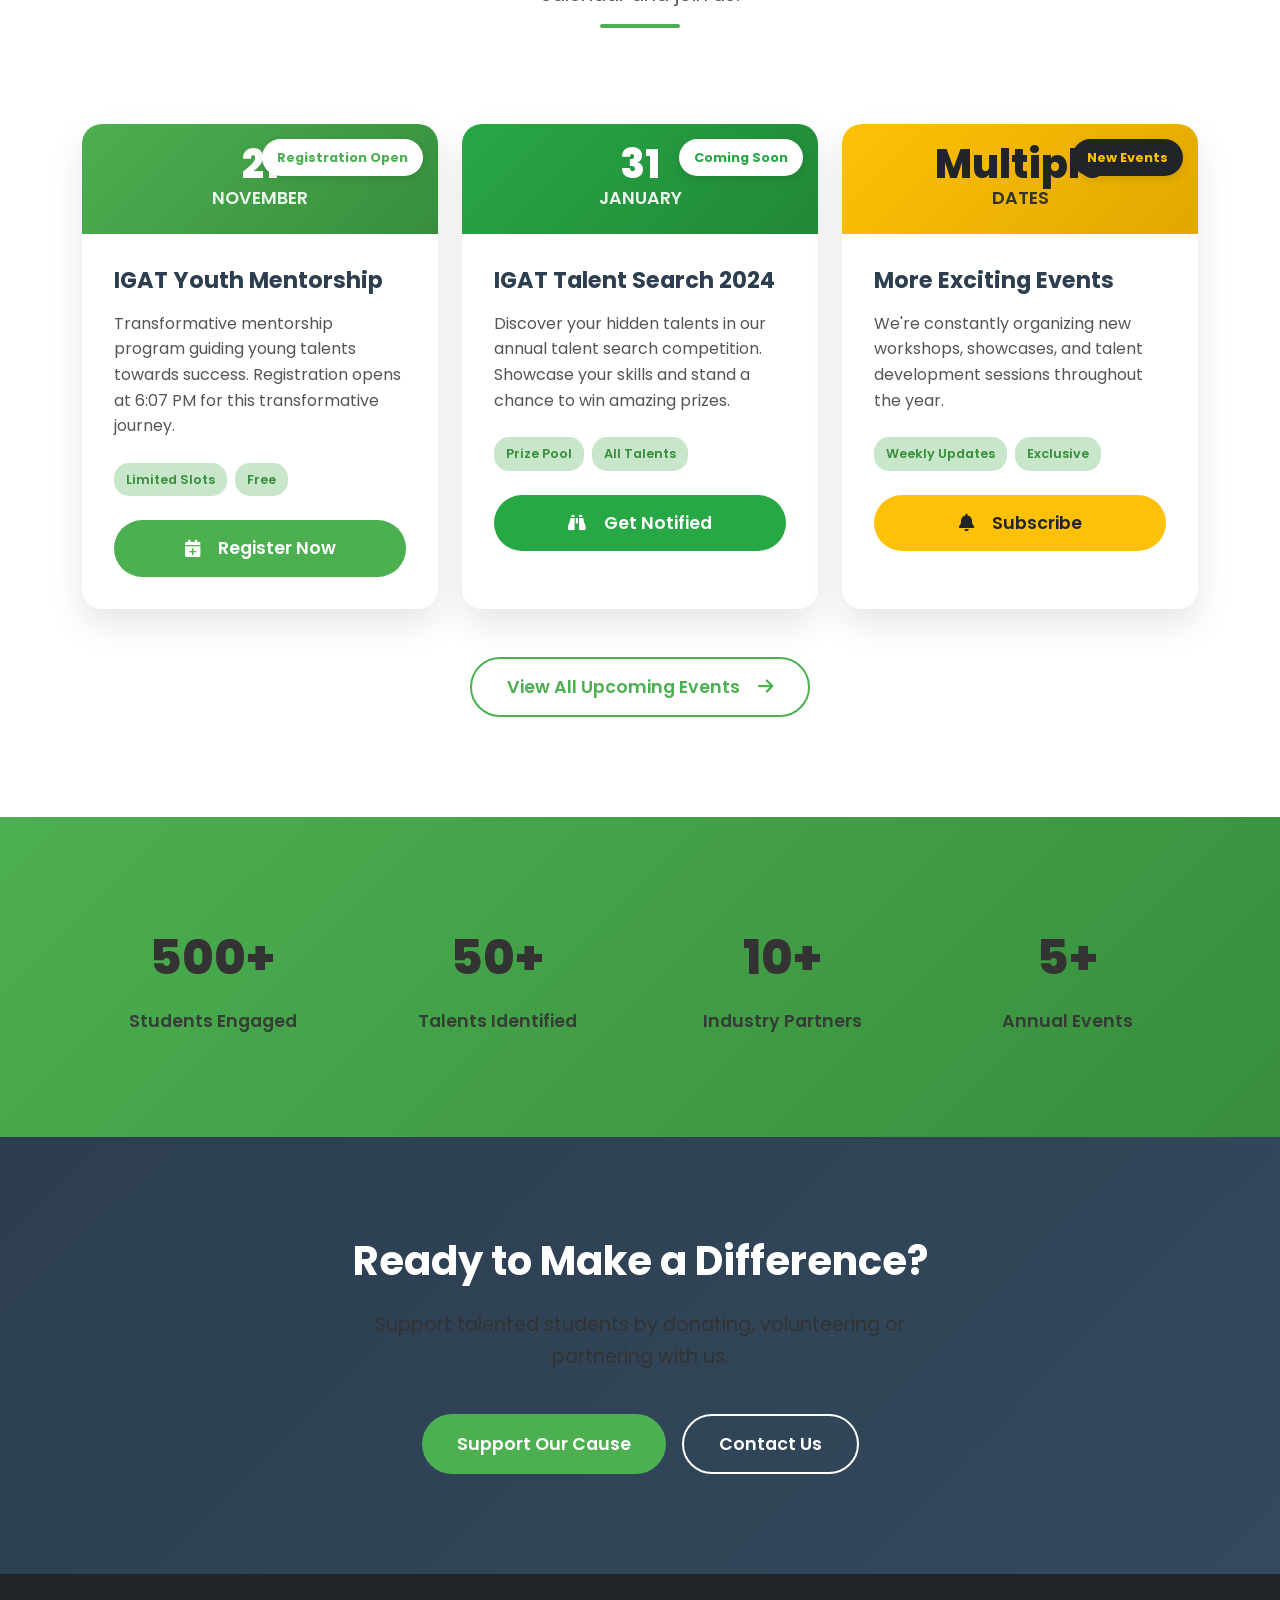
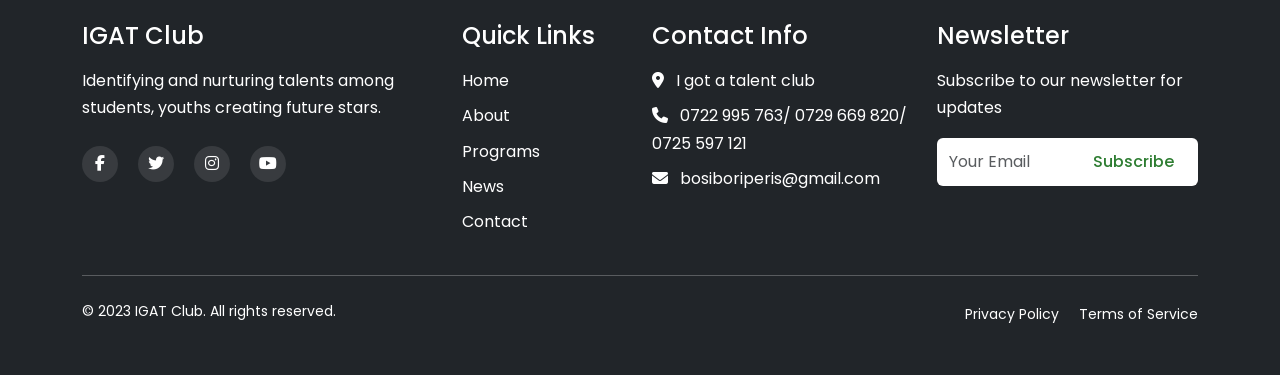
==== commit 452a3fdb: "updated landing page" ====
--- a/index.html
+++ b/index.html
@@ -5,183 +5,134 @@
     <meta name="viewport" content="width=device-width, initial-scale=1.0" />
     <title>Home - IGAT Club</title>
     <!-- Bootstrap CSS -->
-    <link
-      href="https://cdn.jsdelivr.net/npm/bootstrap@5.3.2/dist/css/bootstrap.min.css"
-      rel="stylesheet"
-    />
+    <link href="https://cdn.jsdelivr.net/npm/bootstrap@5.3.2/dist/css/bootstrap.min.css" rel="stylesheet" />
     <!-- Font Awesome -->
-    <link
-      rel="stylesheet"
-      href="https://cdnjs.cloudflare.com/ajax/libs/font-awesome/6.4.0/css/all.min.css"
-    />
+    <link rel="stylesheet" href="https://cdnjs.cloudflare.com/ajax/libs/font-awesome/6.4.0/css/all.min.css" />
     <link rel="stylesheet" href="https://unpkg.com/aos@next/dist/aos.css" />
     <!-- Google Fonts -->
-    <link
-      href="https://fonts.googleapis.com/css2?family=Poppins:wght@400;600;700&display=swap"
-      rel="stylesheet"
-    />
-    <link
-      href="https://fonts.googleapis.com/css2?family=Poppins:wght@400;600;700&display=swap"
-      rel="stylesheet"
-    />
+    <link href="https://fonts.googleapis.com/css2?family=Poppins:wght@400;600;700&display=swap" rel="stylesheet" />
     <!-- Custom CSS -->
     <link rel="stylesheet" href="style.css" />
     <style>
       :root {
-        /* Primary Colors */
         --primary: #4caf50;
         --primary-dark: #388e3c;
         --primary-light: #c8e6c9;
-        --secondary: #ff9800;
-        --dark: #2c3e50;
-        --light: #f8f9fa;
-        --gray: #6c757d;
-        --transition: all 0.3s ease;
-
-        /* Text Colors */
         --text-dark: #2c3e50;
         --text-medium: #555;
-        --text-light: #f8f9fa;
-
-        /* Spacing */
-        --section-padding: 5rem 0;
-        --section-padding-md: 4rem 0;
-        --section-padding-sm: 3rem 0;
-      }
-
-      /* Base Styles */
+        --transition: all 0.3s ease;
+      }
+
       body {
         font-family: "Poppins", sans-serif;
-        color: #555;
+        color: var(--text-medium);
         line-height: 1.7;
         overflow-x: hidden;
       }
 
-      h1,
-      h2,
-      h3,
-      h4,
-      h5,
-      h6 {
+      h1, h2, h3, h4, h5, h6 {
         font-weight: 700;
         color: var(--text-dark);
       }
 
-      /* Navbar Styles */
-      .navbar {
-        background-color: transparent;
-        backdrop-filter: blur(10px);
-        padding: 1rem 2rem;
-        position: fixed;
-        top: 0;
-        left: 0;
-        right: 0;
-        box-shadow: none;
-        display: flex;
-        align-items: center;
-        justify-content: space-between;
-        z-index: 1030;
-        transition: all 0.4s ease;
-      }
-
-      /* Navbar when scrolled - green theme */
-      .navbar.scrolled {
-        background-color: rgba(76, 175, 80, 0.95);
-        box-shadow: 0 4px 20px rgba(0, 0, 0, 0.15);
-        backdrop-filter: blur(15px);
-      }
-      .navbar.at-hero .nav-item a,
-      .navbar.at-hero .brand-name,
-      .navbar.at-hero .menu-toggle {
-        color: white;
-        text-shadow: 1px 1px 3px rgba(0, 0, 0, 0.5);
-      }
-
-      .navbar.at-hero .nav-item a:hover {
-        background-color: rgba(255, 255, 255, 0.15);
-        text-shadow: 1px 1px 5px rgba(0, 0, 0, 0.7);
-      }
-
-      /* Navbar when scrolled - green theme with white text */
-      .navbar.scrolled .nav-item a,
-      .navbar.scrolled .brand-name,
-      .navbar.scrolled .menu-toggle {
-        color: white;
-        text-shadow: none;
-      }
-
-      .navbar.scrolled .nav-item a:hover {
-        background-color: rgba(255, 255, 255, 0.2);
-        text-shadow: none;
-      }
-
-      /* Navbar at hero section - transparent with white text */
-      .navbar.at-hero {
-        background-color: transparent;
-        box-shadow: none;
-      }
-
-      .brand-name {
-        font-weight: 700;
-        font-size: 1.3rem;
-        color: white;
-      }
-.container.main-content {
-    margin-top: 0;
-}
-      /* Specific fix for hero section (index.html) - keep as is */
+      /* Modern Hero Section */
       .hero-section {
-        margin-top: 0;
-        padding: 0;
+        background: linear-gradient(rgba(0, 0, 0, 0.6), rgba(0, 0, 0, 0.7)),
+                  url("images/WhatsApp Image 2025-10-07 at 13.55.16_25f21e11.jpg");
+        background-size: cover;
+        background-position: center;
+        background-attachment: fixed;
         min-height: 100vh;
         display: flex;
         align-items: center;
-      }
+        text-align: center;
+        position: relative;
+        margin: 0;
+        padding: 0;
+      }
+
       .hero-section h1 {
-        font-size: 3.5rem;
+        font-size: 4rem;
         font-weight: 800;
-        color: rgb(255, 255, 255);
+        color: white;
         margin-bottom: 1.5rem;
-        padding: 0 1rem;
         text-shadow: 2px 2px 12px rgba(0, 0, 0, 0.8);
-      }
-
-      .hero-section p {
-        font-size: 1.4rem;
-        max-width: 700px;
-        margin: 0 auto 2rem;
-        color: rgb(255, 255, 255);
-        text-shadow: 1px 1px 6px rgba(0, 0, 0, 0.7);
+        line-height: 1.1;
       }
 
       .hero-section .lead {
         font-size: 1.5rem;
-        text-shadow: 1px 1px 4px rgba(0, 0, 0, 0.6);
-        margin-bottom: 2rem;
+        font-weight: 400;
+        color: white;
+        text-shadow: 1px 1px 6px rgba(0, 0, 0, 0.7);
+        margin-bottom: 2.5rem;
+        max-width: 600px;
+        margin-left: auto;
+        margin-right: auto;
+        line-height: 1.6;
+      }
+
+      /* Modern Buttons */
+      .btn-modern {
+        padding: 15px 35px;
+        font-weight: 600;
+        border-radius: 50px;
+        border: none;
+        transition: var(--transition);
+        text-decoration: none;
+        display: inline-flex;
+        align-items: center;
+        gap: 10px;
+        font-size: 1.1rem;
+      }
+
+      .btn-primary-modern {
+        background: var(--primary);
+        color: white;
+      }
+
+      .btn-primary-modern:hover {
+        background: var(--primary-dark);
+        transform: translateY(-3px);
+        box-shadow: 0 10px 25px rgba(76, 175, 80, 0.3);
+        color: white;
+      }
+
+      .btn-outline-modern {
+        background: transparent;
+        color: white;
+        border: 2px solid white;
+      }
+
+      .btn-outline-modern:hover {
+        background: white;
+        color: var(--primary);
+        transform: translateY(-3px);
+        box-shadow: 0 10px 25px rgba(255, 255, 255, 0.2);
       }
 
       /* Content Sections */
-      .section {
-        padding: 80px 0;
-      }
       .content-section {
-        padding: var(--section-padding);
+        padding: 100px 0;
       }
 
       .section-title {
         position: relative;
         padding-bottom: 1rem;
-        margin-bottom: 50px;
+        margin-bottom: 3rem;
         text-align: center;
       }
+
       .section-title h2 {
-        font-size: 2.5rem;
-        margin-bottom: 15px;
-      }
+        font-size: 2.8rem;
+        margin-bottom: 1rem;
+        font-weight: 700;
+      }
+
       .section-title p {
         font-size: 1.2rem;
-        color: var(--gray);
-        max-width: 700px;
+        color: var(--text-medium);
+        max-width: 600px;
         margin: 0 auto;
       }
 
@@ -194,288 +145,242 @@
         width: 80px;
         height: 4px;
         background: var(--primary);
-      }
-
-      /* Programs Carousel */
-      .programs-carousel {
-        padding: 0 40px;
+        border-radius: 2px;
+      }
+
+      /* Modern Mission Section */
+      .mission-section {
+        background: linear-gradient(135deg, #f8f9fa 0%, #ffffff 100%);
+      }
+
+      .mission-image-container {
         position: relative;
-      }
-
-      .program-card {
+        border-radius: 20px;
+        overflow: hidden;
+        box-shadow: 0 20px 40px rgba(0, 0, 0, 0.1);
+      }
+
+      .mission-image-container img {
+        width: 100%;
+        height: 500px;
+        object-fit: cover;
+      }
+
+      .mission-badge {
+        position: absolute;
+        bottom: 20px;
+        right: 20px;
+        background: var(--primary);
+        color: white;
+        padding: 12px 20px;
+        border-radius: 50px;
+        font-weight: 600;
+        font-size: 1rem;
+        box-shadow: 0 5px 15px rgba(76, 175, 80, 0.3);
+      }
+
+      .mission-content h2 {
+        font-size: 2.5rem;
+        font-weight: 700;
+        margin-bottom: 1.5rem;
+        color: var(--text-dark);
+      }
+
+      .mission-content p {
+        font-size: 1.3rem;
+        line-height: 1.8;
+        color: var(--text-medium);
+        margin-bottom: 2rem;
+      }
+
+      /* Modern Events Section */
+      .events-section {
+        background: white;
+      }
+
+      .event-card-modern {
         border: none;
-        border-radius: 10px;
+        border-radius: 20px;
         overflow: hidden;
-        box-shadow: 0 10px 30px rgba(0, 0, 0, 0.1);
-        transition: all 0.3s ease;
+        box-shadow: 0 15px 35px rgba(0, 0, 0, 0.1);
+        transition: var(--transition);
         height: 100%;
-        margin-bottom: 20px;
-      }
-
-      .program-card:hover {
+        background: white;
+        position: relative;
+      }
+
+      .event-card-modern:hover {
         transform: translateY(-10px);
-        box-shadow: 0 15px 40px rgba(0, 0, 0, 0.2);
-      }
-
-      .program-card .card-img-top {
-        height: 200px;
-        object-fit: cover;
-        width: 100%;
-      }
-
-      .program-card .card-body {
-        padding: 1.5rem;
-      }
-      .program-card .card-title {
+        box-shadow: 0 25px 50px rgba(0, 0, 0, 0.15);
+      }
+
+      .event-date-modern {
+        background: linear-gradient(135deg, var(--primary) 0%, var(--primary-dark) 100%);
+        color: white;
+        padding: 20px;
+        text-align: center;
+        position: relative;
+      }
+
+      .event-day {
+        display: block;
+        font-size: 2.5rem;
+        font-weight: 800;
+        line-height: 1;
+      }
+
+      .event-month {
+        display: block;
+        font-size: 1.1rem;
+        font-weight: 600;
+        opacity: 0.9;
+        text-transform: uppercase;
+      }
+
+      .event-badge-modern {
+        position: absolute;
+        top: 15px;
+        right: 15px;
+        background: white;
+        color: var(--primary);
+        padding: 8px 15px;
+        border-radius: 20px;
+        font-size: 0.8rem;
+        font-weight: 700;
+        box-shadow: 0 3px 10px rgba(0, 0, 0, 0.1);
+      }
+
+      .event-content {
+        padding: 2rem;
+      }
+
+      .event-title {
+        font-size: 1.4rem;
+        font-weight: 700;
         color: var(--text-dark);
+        margin-bottom: 1rem;
+        line-height: 1.3;
+      }
+
+      .event-description {
+        color: var(--text-medium);
+        line-height: 1.6;
+        margin-bottom: 1.5rem;
+      }
+
+      .event-features {
+        display: flex;
+        gap: 0.5rem;
+        flex-wrap: wrap;
+        margin-bottom: 1.5rem;
+      }
+
+      .feature-tag {
+        background: var(--primary-light);
+        color: var(--primary-dark);
+        padding: 6px 12px;
+        border-radius: 15px;
+        font-size: 0.8rem;
         font-weight: 600;
-        margin-bottom: 15px;
-      }
-
-      .program-card .card-text {
-        color: #7f8c8d;
-        margin-bottom: 20px;
-      }
-
-      .program-card .card-footer {
-        padding: 0 1.5rem 1.5rem;
-        background: transparent;
-        border: none;
-      }
-
-      .btn-outline-primary {
-        border: 2px solid #4caf50;
-        color: #4caf50;
-        font-weight: 500;
-        border-radius: 30px;
-        padding: 8px 20px;
-        transition: all 0.3s;
-      }
-
-      .btn-outline-primary:hover {
-        background: #4caf50;
-        color: white;
-        transform: translateY(-2px);
-      }
-
-      .carousel-control-prev,
-      .carousel-control-next {
-        width: 50px;
-        height: 50px;
-        background: rgba(76, 175, 80, 0.8);
-        border-radius: 50%;
-        top: 50%;
-        transform: translateY(-50%);
-        opacity: 0.8;
-        transition: opacity 0.3s;
-      }
-
-      .carousel-control-prev {
-        left: -25px;
-      }
-
-      .carousel-control-next {
-        right: -25px;
-      }
-
-      .carousel-control-prev:hover,
-      .carousel-control-next:hover {
-        opacity: 1;
-      }
-
-      .carousel-control-prev-icon,
-      .carousel-control-next-icon {
-        width: 20px;
-        height: 20px;
-      }
-      .btn-primary {
-        background: #4caf50;
-        border: none;
-        padding: 12px 30px;
-        font-weight: 500;
-        border-radius: 30px;
-        transition: all 0.3s;
-      }
-
-      .btn-primary:hover {
-        background: #388e3c;
-        transform: translateY(-2px);
-      }
-
-      /* Impact Stats */
-      .impact-section {
-        background-color: var(--primary);
-        color: white;
+      }
+
+      /* Impact Stats - Simplified */
+      .impact-stats {
+        background: linear-gradient(135deg, var(--primary) 0%, var(--primary-dark) 100%);
+        color: white;
+        padding: 80px 0;
+        text-align: center;
+      }
+
+      .stat-item {
+        padding: 20px;
       }
 
       .stat-number {
-        font-size: 3.5rem;
-        font-weight: 700;
+        font-size: 3rem;
+        font-weight: 800;
         margin-bottom: 0.5rem;
-      }
-
-      /* IMPROVED TESTIMONIALS SECTION */
-      .testimonial-section {
-        padding: var(--section-padding);
-        background-color: #f9fafb;
-      }
-      .testimonial-card {
-        background: white;
-        border-radius: 15px;
-        padding: 2.5rem;
-        box-shadow: 0 10px 30px rgba(0, 0, 0, 0.08);
-        margin: 1rem;
-        transition: all 0.3s ease;
-        height: 100%;
-        position: relative;
-        overflow: hidden;
-      }
-
-      .testimonial-card:hover {
-        transform: translateY(-5px);
-        box-shadow: 0 15px 35px rgba(0, 0, 0, 0.12);
-      }
-
-      .testimonial-icon {
-        position: absolute;
-        top: 20px;
-        right: 20px;
-        font-size: 3rem;
-        color: var(--primary-light);
-        opacity: 0.5;
-      }
-
-      .testimonial-content {
-        position: relative;
-        z-index: 1;
-      }
-
-      .testimonial-text {
-        font-style: italic;
-        color: var(--text-medium);
-        line-height: 1.8;
+        display: block;
+      }
+
+      .stat-label {
+        font-size: 1.1rem;
+        font-weight: 600;
+        opacity: 0.9;
+      }
+
+      /* Modern CTA Section */
+      .cta-section-modern {
+        background: linear-gradient(135deg, #2c3e50 0%, #34495e 100%);
+        color: white;
+        padding: 100px 0;
+        text-align: center;
+      }
+
+      .cta-section-modern h2 {
+        color: white;
+        font-size: 2.5rem;
         margin-bottom: 1.5rem;
-        font-size: 1.1rem;
-        position: relative;
-        padding-left: 2rem;
-      }
-
-      .testimonial-text::before {
-        content: "";
-        position: absolute;
-        left: 0;
-        top: -15px;
-        font-size: 4rem;
-        color: var(--primary-light);
-        font-family: Arial, sans-serif;
-        line-height: 1;
-      }
-
-      .testimonial-author {
-        display: flex;
-        align-items: center;
-        margin-top: 1.5rem;
-      }
-      .author-initials {
-        width: 50px;
-        height: 50px;
-        border-radius: 50%;
-        background: var(--primary);
-        color: white;
-        display: flex;
-        align-items: center;
-        justify-content: center;
-        font-weight: 700;
+      }
+
+      .cta-section-modern p {
         font-size: 1.2rem;
-        margin-right: 15px;
-        flex-shrink: 0;
-      }
-
-      .author-info h5 {
-        margin-bottom: 0.3rem;
-        color: var(--text-dark);
-      }
-
-      .author-info p {
-        color: var(--primary);
-        margin-bottom: 0;
-        font-size: 0.9rem;
-      }
-
-      .testimonial-meta {
-        display: flex;
-        align-items: center;
-        margin-top: 1rem;
-        color: #6c757d;
-        font-size: 0.9rem;
-      }
-
-      .testimonial-meta i {
-        margin-right: 5px;
-        color: var(--primary);
-      }
-      /* Call to Action */
-      .cta-section {
-        background-color: var(--light);
-      }
-
-      /* Responsive Adjustments */
+        margin-bottom: 2.5rem;
+        opacity: 0.9;
+        max-width: 600px;
+        margin-left: auto;
+        margin-right: auto;
+      }
+
+      /* Responsive Design */
       @media (max-width: 992px) {
-        :root {
-          --section-padding: var(--section-padding-md);
-        }
-
         .hero-section h1 {
           font-size: 3rem;
         }
-        .section-title h2 {
-          font-size: 2.2rem;
-        }
+        
         .hero-section .lead {
           font-size: 1.3rem;
         }
+        
+        .section-title h2 {
+          font-size: 2.3rem;
+        }
+        
+        .mission-content h2 {
+          font-size: 2rem;
+        }
+        
+        .mission-content p {
+          font-size: 1.1rem;
+        }
       }
 
       @media (max-width: 768px) {
-        :root {
-          --section-padding: var(--section-padding-sm);
-        }
-
         .hero-section {
           background-attachment: scroll;
-          min-height: auto;
-        }
-
+          min-height: 80vh;
+          padding: 100px 0;
+        }
+        
         .hero-section h1 {
           font-size: 2.5rem;
         }
-
+        
         .hero-section .lead {
           font-size: 1.2rem;
         }
-
-        .programs-carousel {
-          padding: 0 20px;
-        }
-
-        .carousel-control-prev,
-        .carousel-control-next {
-          width: 40px;
-          height: 40px;
-        }
-
-        .carousel-control-prev-icon,
-        .carousel-control-next-icon {
-          width: 18px;
-          height: 18px;
-        }
-
-        .carousel-control-prev {
-          left: -10px;
-        }
-
-        .carousel-control-next {
-          right: -10px;
+        
+        .content-section {
+          padding: 80px 0;
+        }
+        
+        .btn-modern {
+          padding: 12px 25px;
+          font-size: 1rem;
+        }
+        
+        .mission-image-container img {
+          height: 300px;
         }
       }
 
@@ -483,39 +388,17 @@
         .hero-section h1 {
           font-size: 2rem;
         }
-
+        
         .hero-section .lead {
           font-size: 1.1rem;
         }
-
+        
+        .section-title h2 {
+          font-size: 2rem;
+        }
+        
         .stat-number {
           font-size: 2.5rem;
-        }
-        .content-section {
-          padding: 3rem 0;
-        }
-
-        .section-title {
-          font-size: 1.75rem;
-          margin-bottom: 30px;
-        }
-
-        .programs-carousel {
-          padding: 0 10px;
-        }
-
-        .carousel-control-prev {
-          left: -5px;
-        }
-
-        .carousel-control-next {
-          right: -5px;
-        }
-
-        .carousel-control-prev,
-        .carousel-control-next {
-          width: 35px;
-          height: 35px;
         }
       }
     </style>
@@ -524,27 +407,16 @@
     <!-- Navigation -->
     <nav class="navbar">
       <div class="brand">
-        <!-- Logo container with the image -->
         <a href="index.html" class="logo-link">
-          <img
-            src="images/logo.png"
-            alt="IGAT GOTATALENT Logo"
-            class="brand-logo"
-          />
+          <img src="images/logo.png" alt="IGAT GOTATALENT Logo" class="brand-logo" />
         </a>
         <a href="#" class="brand-name">IGAT Club</a>
       </div>
 
-      <button
-        class="menu-toggle"
-        aria-label="Menu"
-        aria-expanded="false"
-        aria-controls="nav-list"
-      >
+      <button class="menu-toggle" aria-label="Menu" aria-expanded="false" aria-controls="nav-list">
         ☰
       </button>
 
-      <!-- Moved overlay to be sibling of nav-container -->
       <div class="nav-overlay" aria-hidden="true"></div>
 
       <div class="nav-container">
@@ -567,30 +439,20 @@
       </div>
     </nav>
 
-    <!-- Hero Section -->
+    <!-- Modern Hero Section -->
     <header class="hero-section" data-aos="fade-in">
       <div class="container">
         <div class="row">
           <div class="col-12 text-center">
-            <h1 data-aos="fade-up">Unlocking Potential Through Talent</h1>
-            <p data-aos="fade-up" data-aos-delay="100" class="lead">
+            <h1 data-aos="fade-up" data-aos-delay="200">Unlocking Potential Through Talent</h1>
+            <p data-aos="fade-up" data-aos-delay="300" class="lead">
               Discover, Develop, and Showcase Your Hidden Talents
             </p>
-            <div class="d-flex justify-content-center gap-3 flex-wrap">
-              <a
-                href="programs.html"
-                class="btn btn-light btn-lg px-4 py-2"
-                data-aos="fade-right"
-                data-aos-delay="200"
-              >
-                Explore Programs <i class="fas fa-arrow-right ms-2"></i>
+            <div class="d-flex justify-content-center gap-3 flex-wrap" data-aos="fade-up" data-aos-delay="400">
+              <a href="programs.html" class="btn btn-primary-modern btn-modern">
+                Explore Programs <i class="fas fa-arrow-right"></i>
               </a>
-              <a
-                href="support.html"
-                class="btn btn-outline-light btn-lg px-4 py-2"
-                data-aos="fade-left"
-                data-aos-delay="200"
-              >
+              <a href="support.html" class="btn btn-outline-modern btn-modern">
                 Support Us
               </a>
             </div>
@@ -598,204 +460,33 @@
         </div>
       </div>
     </header>
-    <style>
-      /* Updated Hero Section Styles */
-      .hero-section {
-        background: linear-gradient(rgba(0, 0, 0, 0.4), rgba(0, 0, 0, 0.5)),
-          url("images/WhatsApp Image 2025-10-07 at 13.55.16_25f21e11.jpg");
-        background-size: cover;
-        background-position: center;
-        background-attachment: fixed;
-        background-repeat: no-repeat;
-        padding: 0;
-        margin: 0;
-        min-height: 100vh;
-        display: flex;
-        align-items: center;
-        text-align: center;
-        position: relative;
-      }
-
-      .hero-section h1 {
-        font-size: 3.5rem;
-        font-weight: 800;
-        color: rgb(255, 255, 255);
-        margin-bottom: 1.5rem;
-        text-shadow: 2px 2px 12px rgba(0, 0, 0, 0.8);
-        line-height: 1.2;
-      }
-
-      .hero-section .lead {
-        font-size: 1.5rem;
-        font-weight: 400;
-        text-shadow: 1px 1px 6px rgba(0, 0, 0, 0.7);
-        margin-bottom: 2.5rem;
-        max-width: 700px;
-        margin-left: auto;
-        margin-right: auto;
-        line-height: 1.6;
-      }
-      /* Buttons */
-      .btn-primary {
-        background: var(--primary);
-        border: none;
-        padding: 12px 30px;
-        font-weight: 500;
-        border-radius: 30px;
-        transition: var(--transition);
-      }
-
-      .btn-primary:hover {
-        background: var(--primary-dark);
-        transform: translateY(-2px);
-        box-shadow: 0 8px 20px rgba(0, 0, 0, 0.2);
-      }
-
-      .btn-outline-primary {
-        border: 2px solid var(--primary);
-        color: var(--primary);
-        font-weight: 500;
-        border-radius: 30px;
-        padding: 10px 25px;
-        transition: var(--transition);
-      }
-
-      .btn-outline-primary:hover {
-        background: var(--primary);
-        color: white;
-        transform: translateY(-2px);
-        box-shadow: 0 8px 20px rgba(0, 0, 0, 0.15);
-      }
-
-      .btn-light {
-        background: white;
-        color: var(--primary);
-        border: none;
-        padding: 12px 30px;
-        font-weight: 500;
-        border-radius: 30px;
-        transition: var(--transition);
-      }
-
-      .btn-light:hover {
-        background: #f8f9fa;
-        transform: translateY(-2px);
-        color: var(--primary-dark);
-        box-shadow: 0 8px 20px rgba(0, 0, 0, 0.15);
-      }
-
-      .btn-outline-light {
-        border: 2px solid white;
-        color: white;
-        font-weight: 500;
-        border-radius: 30px;
-        padding: 10px 25px;
-        transition: var(--transition);
-      }
-
-      .btn-outline-light:hover {
-        background: white;
-        color: var(--primary);
-        transform: translateY(-2px);
-        box-shadow: 0 8px 20px rgba(0, 0, 0, 0.15);
-      }
-
-      /* Responsive Adjustments */
-      @media (max-width: 992px) {
-        .hero-section h1 {
-          font-size: 3rem;
-        }
-
-        .hero-section .lead {
-          font-size: 1.3rem;
-        }
-      }
-
-      @media (max-width: 768px) {
-        .hero-section {
-          background-attachment: scroll;
-          min-height: auto;
-          padding: 6rem 0;
-        }
-
-        .hero-section h1 {
-          font-size: 2.5rem;
-        }
-
-        .hero-section .lead {
-          font-size: 1.2rem;
-        }
-
-        .hero-section .d-flex {
-          flex-direction: column;
-          gap: 1rem !important;
-        }
-
-        .hero-section .btn {
-          width: 100%;
-          max-width: 250px;
-        }
-      }
-
-      @media (max-width: 576px) {
-        .hero-section {
-          padding: 5rem 0;
-        }
-
-        .hero-section h1 {
-          font-size: 2rem;
-        }
-
-        .hero-section .lead {
-          font-size: 1.1rem;
-        }
-      }
-    </style>
-
-    <!-- Mission Statement -->
-    <section class="py-5 bg-light">
+
+    <!-- Modern Mission Section -->
+    <section class="mission-section content-section">
       <div class="container">
         <div class="row align-items-center g-5">
-          <!-- Text Content -->
-          <div class="col-lg-6 order-lg-1 order-2" data-aos="fade-right">
-            <div class="mission-content pe-lg-5">
-              <h2 class="display-4 fw-bold text-primary position-relative mb-4">
-                Our Mission
-                <span class="title-underline"></span>
-              </h2>
-              <p class="lead mb-4 fs-4">
-                To identify, nurture, and develop talents among students,youths
+          <div class="col-lg-6" data-aos="fade-right">
+            <div class="mission-content">
+              <h2>Our Mission</h2>
+              <p>
+                To identify, nurture, and develop talents among students and youths, 
                 creating future stars and innovators who will transform society.
               </p>
               <div class="d-flex flex-wrap gap-3">
-                <a href="about.html" class="btn btn-primary btn-lg px-4 py-3">
-                  Learn More About Us
-                  <i class="fas fa-arrow-right ms-2"></i>
+                <a href="about.html" class="btn btn-primary-modern btn-modern">
+                  Learn More About Us <i class="fas fa-arrow-right"></i>
                 </a>
-                <a
-                  href="programs.html"
-                  class="btn btn-outline-primary btn-lg px-4 py-3"
-                >
+                <a href="programs.html" class="btn btn-outline-modern btn-modern" style="color: var(--primary); border-color: var(--primary);">
                   Our Programs
                 </a>
               </div>
             </div>
           </div>
-
-          <!-- Image -->
-          <div class="col-lg-6 order-lg-2 order-1" data-aos="fade-left">
-            <div class="mission-image-container position-relative">
-              <img
-                src="images/new pic (3).jpg"
-                alt="Talent Show"
-                class="img-fluid rounded-4 shadow-lg"
-              />
-              <div class="image-overlay"></div>
-              <div
-                class="image-badge bg-primary text-white p-3 rounded-3 shadow"
-              >
-                <i class="fas fa-star me-2"></i>
-                <span>Since 2018</span>
+          <div class="col-lg-6" data-aos="fade-left">
+            <div class="mission-image-container">
+              <img src="images/new pic (3).jpg" alt="Talent Show" />
+              <div class="mission-badge">
+                <i class="fas fa-star me-2"></i>Since 2018
               </div>
             </div>
           </div>
@@ -803,477 +494,147 @@
       </div>
     </section>
 
-    <style>
-      /* Mission Section Styling */
-      .mission-content {
-        position: relative;
-      }
-
-      .title-underline {
-        position: absolute;
-        bottom: -10px;
-        left: 0;
-        width: 80px;
-        height: 4px;
-        background: var(--primary);
-        border-radius: 2px;
-      }
-
-      .mission-image-container {
-        position: relative;
-        overflow: hidden;
-        border-radius: 1rem;
-      }
-
-      .image-overlay {
-        position: absolute;
-        top: 0;
-        left: 0;
-        width: 100%;
-        height: 100%;
-        background: linear-gradient(
-          135deg,
-          rgba(13, 110, 253, 0.1) 0%,
-          rgba(13, 110, 253, 0.05) 100%
-        );
-      }
-
-      .image-badge {
-        position: absolute;
-        bottom: 20px;
-        right: 20px;
-        font-weight: 600;
-        font-size: 1.1rem;
-      }
-
-      .btn-primary,
-      .btn-outline-primary {
-        transition: all 0.3s ease;
-      }
-
-      .btn-primary:hover {
-        transform: translateY(-3px);
-        box-shadow: 0 5px 15px rgba(13, 110, 253, 0.3);
-      }
-
-      .btn-outline-primary:hover {
-        background-color: var(--primary);
-        color: white;
-      }
-
-      /* Responsive Adjustments */
-      @media (max-width: 992px) {
-        .mission-content {
-          text-align: center;
-          padding: 0 1rem;
-        }
-
-        .title-underline {
-          left: 50%;
-          transform: translateX(-50%);
-        }
-
-        .d-flex {
-          justify-content: center;
-        }
-      }
-
-      @media (max-width: 768px) {
-        h2 {
-          font-size: 2.5rem !important;
-        }
-
-        .lead {
-          font-size: 1.25rem !important;
-        }
-      }
-    </style>
-
-    <!-- Programs Highlights -->
-    <section class="content-section bg-light">
-      <div class="container">
-        <h2 class="section-title" data-aos="fade-up">Our Key Programs</h2>
-
-        <div
-          id="programsCarousel"
-          class="carousel slide programs-carousel"
-          data-bs-ride="carousel"
-          data-aos="fade-up"
-        >
-          <div class="carousel-inner">
-            <div class="carousel-item active">
-              <div class="row g-4">
-                <div
-                  class="col-lg-4 col-md-6"
-                  data-aos="fade-up"
-                  data-aos-delay="100"
-                >
-                  <div class="program-card card h-100">
-                    <img
-                      src="images/IMG-20250901-WA0051.jpg"
-                      class="card-img-top"
-                      alt="Talent Day"
-                    />
-                    <div class="card-body">
-                      <h5 class="card-title">IGAT Talent Day</h5>
-                      <p class="card-text">
-                        Semesterly talent competitions where students showcase
-                        their abilities in various categories.
-                      </p>
-                    </div>
-                    <div class="card-footer bg-transparent border-top-0">
-                      <a
-                        href="programs.html#talent-day"
-                        class="btn btn-outline-primary"
-                      >
-                        Read More <i class="fas fa-arrow-right ms-2"></i>
-                      </a>
-                    </div>
-                  </div>
-                </div>
-                <div
-                  class="col-lg-4 col-md-6"
-                  data-aos="fade-up"
-                  data-aos-delay="200"
-                >
-                  <div class="program-card card h-100">
-                    <img
-                      src="images/IMG-20250901-WA0052.jpg"
-                      class="card-img-top"
-                      alt="Workshop"
-                    />
-                    <div class="card-body">
-                      <h5 class="card-title">Talent Development Workshops</h5>
-                      <p class="card-text">
-                        Regular workshops with industry experts to help students
-                        refine their talents.
-                      </p>
-                    </div>
-                    <div class="card-footer bg-transparent border-top-0">
-                      <a
-                        href="programs.html#workshops"
-                        class="btn btn-outline-primary"
-                      >
-                        Read More <i class="fas fa-arrow-right ms-2"></i>
-                      </a>
-                    </div>
-                  </div>
-                </div>
-                <div
-                  class="col-lg-4 col-md-6"
-                  data-aos="fade-up"
-                  data-aos-delay="300"
-                >
-                  <div class="program-card card h-100">
-                    <img
-                      src="images/IMG-20250901-WA0053.jpg"
-                      class="card-img-top"
-                      alt="Exchange Program"
-                    />
-                    <div class="card-body">
-                      <h5 class="card-title">College Exchange Programs</h5>
-                      <p class="card-text">
-                        Opportunities for students to interact with talent clubs
-                        from other institutions.
-                      </p>
-                    </div>
-                    <div class="card-footer bg-transparent border-top-0">
-                      <a
-                        href="programs.html#exchange"
-                        class="btn btn-outline-primary"
-                      >
-                        Read More <i class="fas fa-arrow-right ms-2"></i>
-                      </a>
-                    </div>
-                  </div>
-                </div>
-              </div>
-            </div>
-            <div class="carousel-item">
-              <div class="row g-4">
-                <div
-                  class="col-lg-4 col-md-6"
-                  data-aos="fade-up"
-                  data-aos-delay="100"
-                >
-                  <div class="program-card card h-100">
-                    <img
-                      src="images/IMG-20250901-WA0054.jpg"
-                      class="card-img-top"
-                      alt="Mentorship Program"
-                    />
-                    <div class="card-body">
-                      <h5 class="card-title">Talent Mentorship</h5>
-                      <p class="card-text">
-                        One-on-one mentorship connecting students with
-                        professionals in their talent fields.
-                      </p>
-                    </div>
-                    <div class="card-footer bg-transparent border-top-0">
-                      <a
-                        href="programs.html#mentorship"
-                        class="btn btn-outline-primary"
-                      >
-                        Read More <i class="fas fa-arrow-right ms-2"></i>
-                      </a>
-                    </div>
-                  </div>
-                </div>
-                <div
-                  class="col-lg-4 col-md-6"
-                  data-aos="fade-up"
-                  data-aos-delay="200"
-                >
-                  <div class="program-card card h-100">
-                    <img
-                      src="images/IMG-20250901-WA0055.jpg"
-                      class="card-img-top"
-                      alt="Showcase"
-                    />
-                    <div class="card-body">
-                      <h5 class="card-title">Annual Talent Showcase</h5>
-                      <p class="card-text">
-                        Grand event featuring the best talents from across the
-                        institution.
-                      </p>
-                    </div>
-                    <div class="card-footer bg-transparent border-top-0">
-                      <a
-                        href="programs.html#showcase"
-                        class="btn btn-outline-primary"
-                      >
-                        Read More <i class="fas fa-arrow-right ms-2"></i>
-                      </a>
-                    </div>
-                  </div>
-                </div>
-                <div
-                  class="col-lg-4 col-md-6"
-                  data-aos="fade-up"
-                  data-aos-delay="300"
-                >
-                  <div class="program-card card h-100">
-                    <img
-                      src="images/MAZ_6250.jpg"
-                      class="card-img-top"
-                      alt="Community Service"
-                    />
-                    <div class="card-body">
-                      <h5 class="card-title">Talent for Community</h5>
-                      <p class="card-text">
-                        Using talents to serve the community through various
-                        outreach programs.
-                      </p>
-                    </div>
-                    <div class="card-footer bg-transparent border-top-0">
-                      <a
-                        href="programs.html#community"
-                        class="btn btn-outline-primary"
-                      >
-                        Read More <i class="fas fa-arrow-right ms-2"></i>
-                      </a>
-                    </div>
-                  </div>
-                </div>
-              </div>
-            </div>
-          </div>
-          <button
-            class="carousel-control-prev"
-            type="button"
-            data-bs-target="#programsCarousel"
-            data-bs-slide="prev"
-          >
-            <span class="carousel-control-prev-icon" aria-hidden="true"></span>
-            <span class="visually-hidden">Previous</span>
-          </button>
-          <button
-            class="carousel-control-next"
-            type="button"
-            data-bs-target="#programsCarousel"
-            data-bs-slide="next"
-          >
-            <span class="carousel-control-next-icon" aria-hidden="true"></span>
-            <span class="visually-hidden">Next</span>
-          </button>
-        </div>
-
-        <div class="text-center mt-5" data-aos="fade-up">
-          <a href="programs.html" class="btn btn-primary btn-lg"
-            >View All Programs</a
-          >
-        </div>
-      </div>
-    </section>
-
-    <!-- Impact Stats -->
-    <section class="content-section impact-section text-white">
-      <div class="container">
-        <h2 class="section-title text-white" data-aos="fade-up">Our Impact</h2>
-        <div class="row text-center">
-          <div class="col-md-3 mb-4 mb-md-0">
-            <div class="stat-number">500+</div>
-            <p class="h5">Students Engaged</p>
-          </div>
-          <div class="col-md-3 mb-4 mb-md-0">
-            <div class="stat-number">50+</div>
-            <p class="h5">Talents Identified</p>
-          </div>
-          <div class="col-md-3 mb-4 mb-md-0">
-            <div class="stat-number">10+</div>
-            <p class="h5">Industry Partners</p>
-          </div>
-          <div class="col-md-3" data-aos="fade-up" data-aos-delay="400">
-            <div class="stat-number">5+</div>
-            <p class="h5">Annual Events</p>
-          </div>
-        </div>
-        <div class="text-center mt-5" data-aos="fade-up">
-          <a href="impact.html" class="btn btn-light btn-lg"
-            >See Our Full Impact</a
-          >
-        </div>
-      </div>
-    </section>
-
-    <!-- Testimonials Section -->
-    <section class="testimonial-section">
+    <!-- Upcoming Events Section -->
+    <section class="events-section content-section">
       <div class="container">
         <div class="row mb-5">
           <div class="col-12 text-center">
-            <h2 class="section-title">What Our Talents Say</h2>
-            <p class="lead">
-              Hear from students who've benefited from IGAT Club
-            </p>
-          </div>
-        </div>
-        <div class="row">
-          <div class="col-lg-10 mx-auto">
-            <div
-              id="showcaseTestimonials"
-              class="carousel slide"
-              data-bs-ride="carousel"
-              data-aos="fade-up"
-            >
-              <div class="carousel-inner">
-                <div class="carousel-item active">
-                  <div class="testimonial-card">
-                    <i class="fas fa-quote-right testimonial-icon"></i>
-                    <div class="testimonial-content">
-                      <p class="testimonial-text">
-                        "IGAT Club gave me the confidence to pursue music
-                        professionally. The workshops and performance
-                        opportunities were invaluable."
-                      </p>
-                      <div class="testimonial-author">
-                        <div class="author-initials">MN</div>
-                        <div class="author-info">
-                          <h5>Michael N.</h5>
-                          <p>Music Talent, Class of 2022</p>
-                        </div>
-                      </div>
-                      <div class="testimonial-meta">
-                        <i class="fas fa-graduation-cap"></i>
-                        <span>Scholarship recipient</span>
-                      </div>
-                    </div>
-                  </div>
+            <div class="section-title" data-aos="fade-up">
+              <h2>Upcoming Events</h2>
+              <p>Don't miss out on our exciting upcoming events. Mark your calendar and join us!</p>
+            </div>
+          </div>
+        </div>
+
+        <div class="row g-4">
+          <!-- Event 1 -->
+          <div class="col-lg-4 col-md-6" data-aos="fade-up" data-aos-delay="200">
+            <div class="event-card-modern">
+              <div class="event-date-modern">
+                <span class="event-day">21</span>
+                <span class="event-month">November</span>
+                <div class="event-badge-modern">Registration Open</div>
+              </div>
+              <div class="event-content">
+                <h3 class="event-title">IGAT Youth Mentorship</h3>
+                <p class="event-description">
+                  Transformative mentorship program guiding young talents towards success. 
+                  Registration opens at 6:07 PM for this transformative journey.
+                </p>
+                <div class="event-features">
+                  <span class="feature-tag">Limited Slots</span>
+                  <span class="feature-tag">Free</span>
                 </div>
-                <div class="carousel-item">
-                  <div class="testimonial-card">
-                    <i class="fas fa-quote-right testimonial-icon"></i>
-                    <div class="testimonial-content">
-                      <p class="testimonial-text">
-                        "Through IGAT's tech challenges, I discovered my passion
-                        for coding and now have a promising career in software
-                        development."
-                      </p>
-                      <div class="testimonial-author">
-                        <div class="author-initials">LO</div>
-                        <div class="author-info">
-                          <h5>Linda O.</h5>
-                          <p>Tech Innovation, Class of 2021</p>
-                        </div>
-                      </div>
-                      <div class="testimonial-meta">
-                        <i class="fas fa-briefcase"></i>
-                        <span>Software Developer at TechSolutions Ltd</span>
-                      </div>
-                    </div>
-                  </div>
+                <a href="programs.html#upcoming-events" class="btn btn-primary-modern btn-modern w-100 justify-content-center">
+                  <i class="fas fa-calendar-plus me-2"></i>Register Now
+                </a>
+              </div>
+            </div>
+          </div>
+
+          <!-- Event 2 -->
+          <div class="col-lg-4 col-md-6" data-aos="fade-up" data-aos-delay="300">
+            <div class="event-card-modern">
+              <div class="event-date-modern" style="background: linear-gradient(135deg, #28a745 0%, #218838 100%);">
+                <span class="event-day">31</span>
+                <span class="event-month">January</span>
+                <div class="event-badge-modern" style="background: white; color: #28a745;">Coming Soon</div>
+              </div>
+              <div class="event-content">
+                <h3 class="event-title">IGAT Talent Search 2024</h3>
+                <p class="event-description">
+                  Discover your hidden talents in our annual talent search competition. 
+                  Showcase your skills and stand a chance to win amazing prizes.
+                </p>
+                <div class="event-features">
+                  <span class="feature-tag">Prize Pool</span>
+                  <span class="feature-tag">All Talents</span>
                 </div>
-                <div class="carousel-item">
-                  <div class="testimonial-card">
-                    <i class="fas fa-quote-right testimonial-icon"></i>
-                    <div class="testimonial-content">
-                      <p class="testimonial-text">
-                        "The art exhibition organized by IGAT led to my first
-                        commission. I now run a successful graphic design
-                        business."
-                      </p>
-                      <div class="testimonial-author">
-                        <div class="author-initials">DM</div>
-                        <div class="author-info">
-                          <h5>David M.</h5>
-                          <p>Visual Arts, Class of 2020</p>
-                        </div>
-                      </div>
-                      <div class="testimonial-meta">
-                        <i class="fas fa-rocket"></i>
-                        <span>Founder of CreativeDesign Studios</span>
-                      </div>
-                    </div>
-                  </div>
+                <a href="programs.html#upcoming-events" class="btn btn-primary-modern btn-modern w-100 justify-content-center" style="background: #28a745;">
+                  <i class="fas fa-binoculars me-2"></i>Get Notified
+                </a>
+              </div>
+            </div>
+          </div>
+
+          <!-- Event 3 -->
+          <div class="col-lg-4 col-md-6" data-aos="fade-up" data-aos-delay="400">
+            <div class="event-card-modern">
+              <div class="event-date-modern" style="background: linear-gradient(135deg, #ffc107 0%, #e0a800 100%); color: #212529;">
+                <span class="event-day">Multiple</span>
+                <span class="event-month">Dates</span>
+                <div class="event-badge-modern" style="background: #212529; color: #ffc107;">New Events</div>
+              </div>
+              <div class="event-content">
+                <h3 class="event-title">More Exciting Events</h3>
+                <p class="event-description">
+                  We're constantly organizing new workshops, showcases, and talent 
+                  development sessions throughout the year.
+                </p>
+                <div class="event-features">
+                  <span class="feature-tag">Weekly Updates</span>
+                  <span class="feature-tag">Exclusive</span>
                 </div>
-              </div>
-              <button
-                class="carousel-control-prev"
-                type="button"
-                data-bs-target="#showcaseTestimonials"
-                data-bs-slide="prev"
-              >
-                <span
-                  class="carousel-control-prev-icon"
-                  aria-hidden="true"
-                ></span>
-                <span class="visually-hidden">Previous</span>
-              </button>
-              <button
-                class="carousel-control-next"
-                type="button"
-                data-bs-target="#showcaseTestimonials"
-                data-bs-slide="next"
-              >
-                <span
-                  class="carousel-control-next-icon"
-                  aria-hidden="true"
-                ></span>
-                <span class="visually-hidden">Next</span>
-              </button>
-            </div>
-          </div>
+                <a href="programs.html#upcoming-events" class="btn btn-primary-modern btn-modern w-100 justify-content-center" style="background: #ffc107; color: #212529;">
+                  <i class="fas fa-bell me-2"></i>Subscribe
+                </a>
+              </div>
+            </div>
+          </div>
+        </div>
+
+        <div class="text-center mt-5" data-aos="fade-up">
+          <a href="programs.html#upcoming-events" class="btn btn-outline-modern btn-modern" style="color: var(--primary); border-color: var(--primary);">
+            View All Upcoming Events <i class="fas fa-arrow-right ms-2"></i>
+          </a>
         </div>
       </div>
     </section>
 
-    <!-- Call to Action -->
-    <section class="content-section cta-section">
-      <div class="container text-center">
-        <h2 class="section-title" data-aos="fade-up">
-          Ready to Make a Difference?
-        </h2>
-        <p class="lead mb-5">
-          Support talented students by donating, volunteering or partnering with
-          us.
+    <!-- Simplified Impact Stats -->
+    <section class="impact-stats">
+      <div class="container">
+        <div class="row">
+          <div class="col-md-3 col-6" data-aos="fade-up">
+            <div class="stat-item">
+              <span class="stat-number">500+</span>
+              <span class="stat-label">Students Engaged</span>
+            </div>
+          </div>
+          <div class="col-md-3 col-6" data-aos="fade-up" data-aos-delay="100">
+            <div class="stat-item">
+              <span class="stat-number">50+</span>
+              <span class="stat-label">Talents Identified</span>
+            </div>
+          </div>
+          <div class="col-md-3 col-6" data-aos="fade-up" data-aos-delay="200">
+            <div class="stat-item">
+              <span class="stat-number">10+</span>
+              <span class="stat-label">Industry Partners</span>
+            </div>
+          </div>
+          <div class="col-md-3 col-6" data-aos="fade-up" data-aos-delay="300">
+            <div class="stat-item">
+              <span class="stat-number">5+</span>
+              <span class="stat-label">Annual Events</span>
+            </div>
+          </div>
+        </div>
+      </div>
+    </section>
+
+    <!-- Modern Call to Action -->
+    <section class="cta-section-modern">
+      <div class="container">
+        <h2 data-aos="fade-up">Ready to Make a Difference?</h2>
+        <p data-aos="fade-up" data-aos-delay="100">
+          Support talented students by donating, volunteering or partnering with us.
         </p>
-        <div class="d-flex justify-content-center gap-3">
-          <a href="support.html" class="btn btn-primary btn-lg px-4 py-2">
+        <div class="d-flex justify-content-center gap-3 flex-wrap" data-aos="fade-up" data-aos-delay="200">
+          <a href="support.html" class="btn btn-primary-modern btn-modern">
             Support Our Cause
           </a>
-          <a
-            href="contact.html"
-            class="btn btn-outline-primary btn-lg px-4 py-2"
-          >
+          <a href="contact.html" class="btn btn-outline-modern btn-modern">
             Contact Us
           </a>
         </div>
@@ -1291,49 +652,28 @@
               future stars.
             </p>
             <div class="social-icons mt-4">
-              <a href="#" class="text-white me-3"
-                ><i class="fab fa-facebook-f"></i
-              ></a>
-              <a href="#" class="text-white me-3"
-                ><i class="fab fa-twitter"></i
-              ></a>
-              <a href="#" class="text-white me-3"
-                ><i class="fab fa-instagram"></i
-              ></a>
+              <a href="#" class="text-white me-3"><i class="fab fa-facebook-f"></i></a>
+              <a href="#" class="text-white me-3"><i class="fab fa-twitter"></i></a>
+              <a href="#" class="text-white me-3"><i class="fab fa-instagram"></i></a>
               <a href="#" class="text-white"><i class="fab fa-youtube"></i></a>
             </div>
           </div>
           <div class="col-lg-2 mb-4 mb-lg-0">
             <h3 class="h4 mb-3">Quick Links</h3>
             <ul class="list-unstyled">
-              <li class="mb-2">
-                <a href="index.html" class="text-white">Home</a>
-              </li>
-              <li class="mb-2">
-                <a href="about.html" class="text-white">About</a>
-              </li>
-              <li class="mb-2">
-                <a href="programs.html" class="text-white">Programs</a>
-              </li>
-              <li class="mb-2">
-                <a href="news.html" class="text-white">News</a>
-              </li>
+              <li class="mb-2"><a href="index.html" class="text-white">Home</a></li>
+              <li class="mb-2"><a href="about.html" class="text-white">About</a></li>
+              <li class="mb-2"><a href="programs.html" class="text-white">Programs</a></li>
+              <li class="mb-2"><a href="news.html" class="text-white">News</a></li>
               <li><a href="contact.html" class="text-white">Contact</a></li>
             </ul>
           </div>
           <div class="col-lg-3 mb-4 mb-lg-0">
             <h3 class="h4 mb-3">Contact Info</h3>
             <ul class="list-unstyled">
-              <li class="mb-2">
-                <i class="fas fa-map-marker-alt me-2"></i> I got a talent club
-              </li>
-              <li class="mb-2">
-                <i class="fas fa-phone me-2"></i> 0722 995 763/ 0729 669 820/
-                0725 597 121
-              </li>
-              <li class="mb-2">
-                <i class="fas fa-envelope me-2"></i> bosiboriperis@gmail.com
-              </li>
+              <li class="mb-2"><i class="fas fa-map-marker-alt me-2"></i> I got a talent club</li>
+              <li class="mb-2"><i class="fas fa-phone me-2"></i> 0722 995 763/ 0729 669 820/ 0725 597 121</li>
+              <li class="mb-2"><i class="fas fa-envelope me-2"></i> bosiboriperis@gmail.com</li>
             </ul>
           </div>
           <div class="col-lg-3">
@@ -1341,11 +681,7 @@
             <p>Subscribe to our newsletter for updates</p>
             <form class="mb-3">
               <div class="input-group">
-                <input
-                  type="email"
-                  class="form-control"
-                  placeholder="Your Email"
-                />
+                <input type="email" class="form-control" placeholder="Your Email" />
                 <button class="btn btn-primary" type="submit">Subscribe</button>
               </div>
             </form>
@@ -1354,14 +690,10 @@
         <hr class="my-4 bg-light" />
         <div class="row">
           <div class="col-md-6 text-center text-md-start">
-            <p class="small mb-0">
-              &copy; 2023 IGAT Club. All rights reserved.
-            </p>
+            <p class="small mb-0">&copy; 2023 IGAT Club. All rights reserved.</p>
           </div>
           <div class="col-md-6 text-center text-md-end">
-            <a href="privacy.html" class="text-white me-3 small"
-              >Privacy Policy</a
-            >
+            <a href="privacy.html" class="text-white me-3 small">Privacy Policy</a>
             <a href="terms.html" class="text-white small">Terms of Service</a>
           </div>
         </div>
@@ -1372,38 +704,16 @@
     <script src="https://cdn.jsdelivr.net/npm/bootstrap@5.3.0/dist/js/bootstrap.bundle.min.js"></script>
     <!-- Custom JS -->
     <script src="script.js"></script>
-    <script>
-      // Initialize carousel with interval
-      document.addEventListener("DOMContentLoaded", function () {
-        // Programs carousel
-        const programsCarousel = new bootstrap.Carousel("#programsCarousel", {
-          interval: 5000,
-          wrap: true,
-        });
-
-        // Testimonial carousel
-        const testimonialCarousel = new bootstrap.Carousel(
-          "#showcaseTestimonials",
-          {
-            interval: 6000,
-            wrap: true,
-          }
-        );
-      });
-    </script>
     <script src="https://unpkg.com/aos@next/dist/aos.js"></script>
     <script>
       AOS.init({
-        duration: 3000,
-        once: false,
-        disable: function () {
-          return window.innerWidth <= 768; // Disable below 768px
+        duration: 1000,
+        once: true,
+        disable: function() {
+          return window.innerWidth <= 768;
         },
       });
     </script>
-    <script
-      src="https://kit.fontawesome.com/7b3b6f1d2f.js"
-      crossorigin="anonymous"
-    ></script>
+    <script src="https://kit.fontawesome.com/7b3b6f1d2f.js" crossorigin="anonymous"></script>
   </body>
-</html>
+</html>
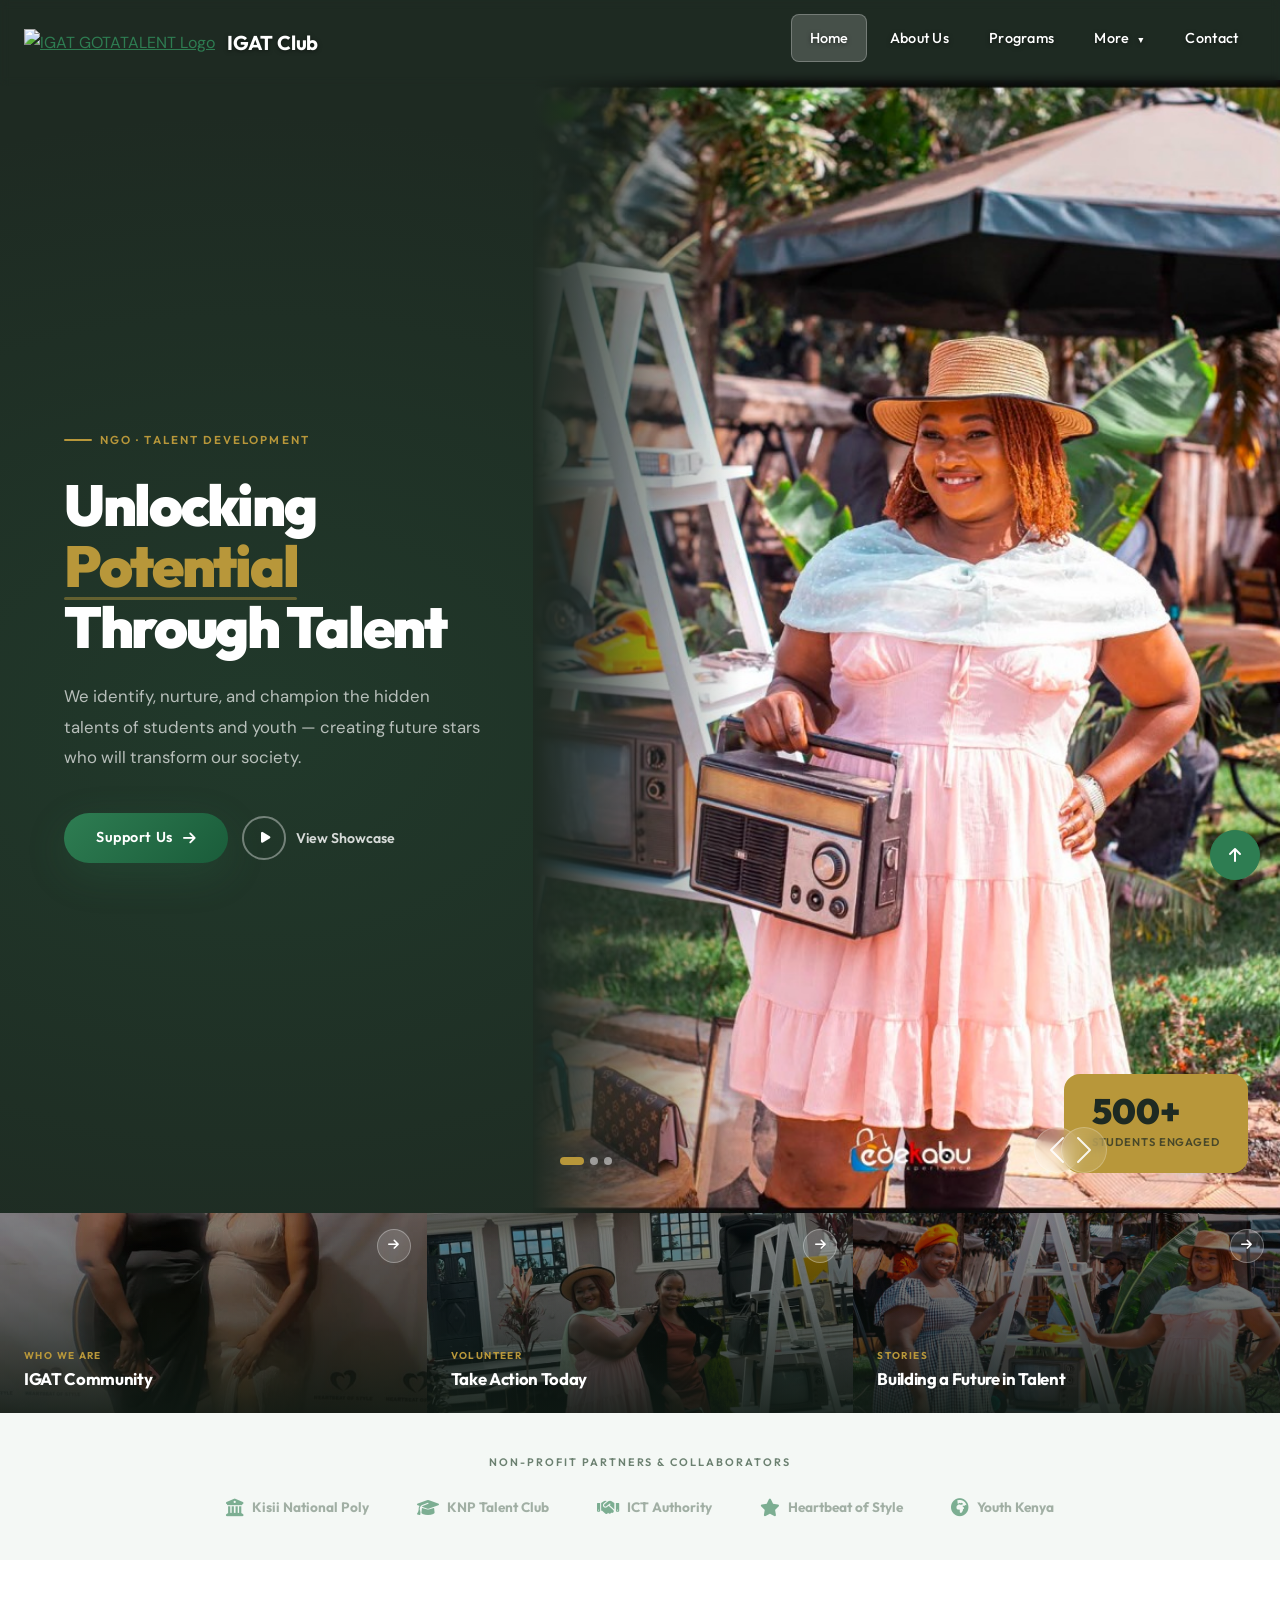
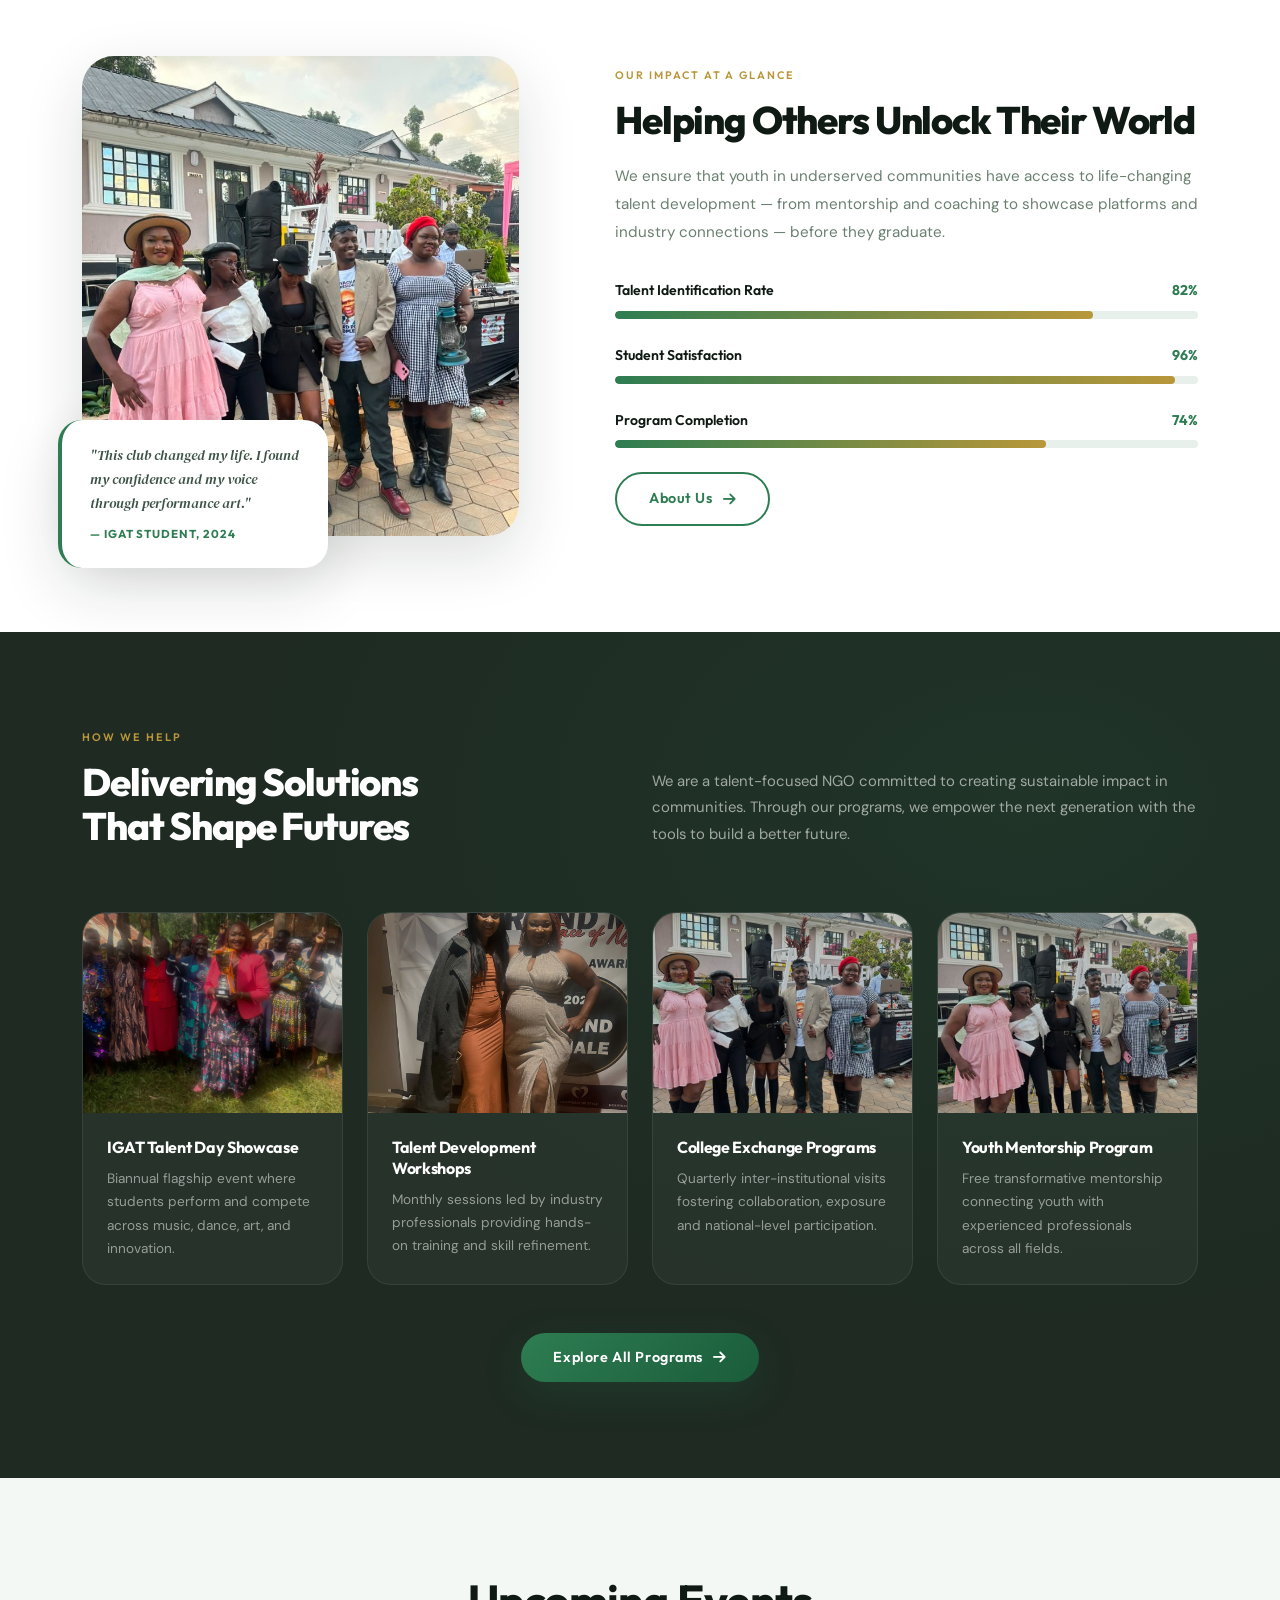
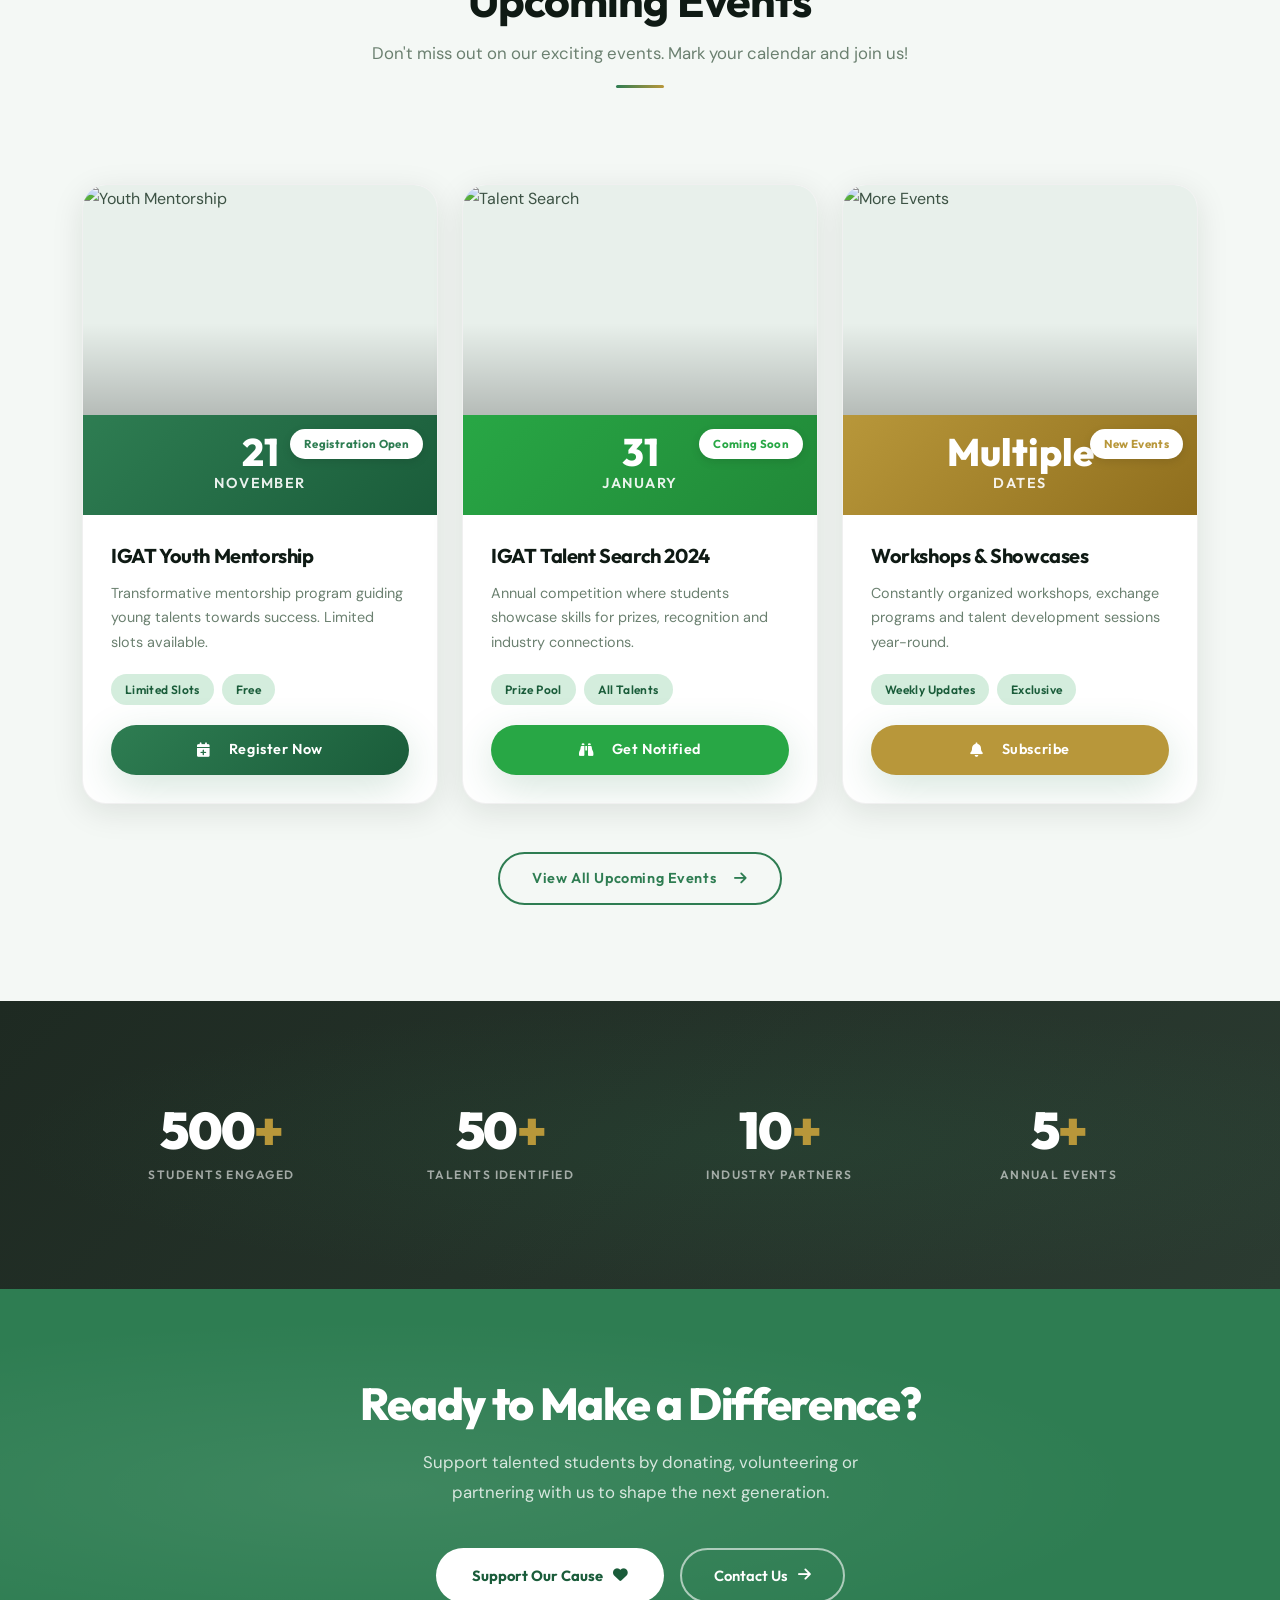
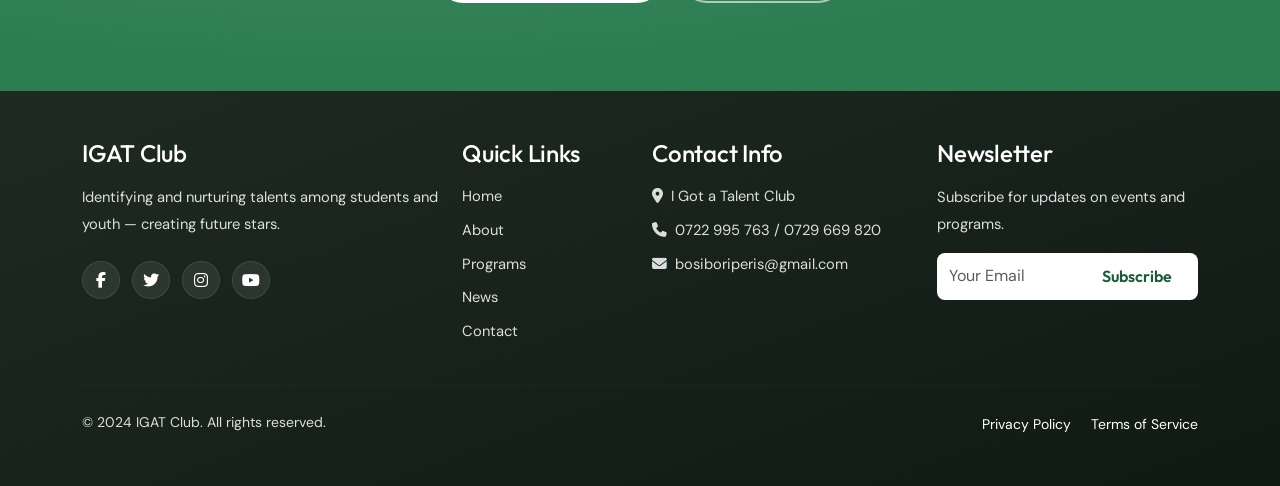
==== commit 23f9dcc6: "improve layout design" ====
--- a/index.html
+++ b/index.html
@@ -4,407 +4,233 @@
     <meta charset="UTF-8" />
     <meta name="viewport" content="width=device-width, initial-scale=1.0" />
     <title>Home - IGAT Club</title>
-    <!-- Bootstrap CSS -->
     <link href="https://cdn.jsdelivr.net/npm/bootstrap@5.3.2/dist/css/bootstrap.min.css" rel="stylesheet" />
-    <!-- Font Awesome -->
     <link rel="stylesheet" href="https://cdnjs.cloudflare.com/ajax/libs/font-awesome/6.4.0/css/all.min.css" />
     <link rel="stylesheet" href="https://unpkg.com/aos@next/dist/aos.css" />
-    <!-- Google Fonts -->
-    <link href="https://fonts.googleapis.com/css2?family=Poppins:wght@400;600;700&display=swap" rel="stylesheet" />
-    <!-- Custom CSS -->
+    <link href="https://fonts.googleapis.com/css2?family=Outfit:wght@300;400;500;600;700;800;900&family=DM+Sans:ital,wght@0,300;0,400;0,500;1,300;1,400&family=DM+Serif+Display:ital@0;1&display=swap" rel="stylesheet" />
     <link rel="stylesheet" href="style.css" />
     <style>
-      :root {
-        --primary: #4caf50;
-        --primary-dark: #388e3c;
-        --primary-light: #c8e6c9;
-        --text-dark: #2c3e50;
-        --text-medium: #555;
-        --transition: all 0.3s ease;
-      }
-
-      body {
-        font-family: "Poppins", sans-serif;
-        color: var(--text-medium);
-        line-height: 1.7;
-        overflow-x: hidden;
-      }
-
-      h1, h2, h3, h4, h5, h6 {
-        font-weight: 700;
-        color: var(--text-dark);
-      }
-
-      /* Modern Hero Section */
-      .hero-section {
-        background: linear-gradient(rgba(0, 0, 0, 0.6), rgba(0, 0, 0, 0.7)),
-                  url("images/WhatsApp Image 2025-10-07 at 13.55.16_25f21e11.jpg");
-        background-size: cover;
-        background-position: center;
-        background-attachment: fixed;
+      /* INDEX-PAGE ONLY LAYOUT */
+
+      /* HERO */
+      .ig-hero {
+        background: var(--charcoal-800);
         min-height: 100vh;
         display: flex;
-        align-items: center;
-        text-align: center;
+        align-items: stretch;
+        padding-top: 80px;
+        overflow: hidden;
         position: relative;
-        margin: 0;
-        padding: 0;
-      }
-
-      .hero-section h1 {
-        font-size: 4rem;
-        font-weight: 800;
-        color: white;
+      }
+      .ig-hero::before {
+        content: '';
+        position: absolute; inset: 0;
+        background: radial-gradient(ellipse at 20% 60%, rgba(46,125,82,0.18) 0%, transparent 60%);
+        pointer-events: none;
+      }
+      .ig-hero-left {
+        display: flex; flex-direction: column; justify-content: center;
+        padding: 4rem 3rem 4rem 4rem; position: relative; z-index: 2;
+      }
+      .ig-hero-eyebrow {
+        display: inline-flex; align-items: center; gap: 8px;
+        font-family: var(--font-display); font-size: 0.72rem; font-weight: 600;
+        letter-spacing: 0.18em; text-transform: uppercase; color: var(--gold);
         margin-bottom: 1.5rem;
-        text-shadow: 2px 2px 12px rgba(0, 0, 0, 0.8);
-        line-height: 1.1;
-      }
-
-      .hero-section .lead {
-        font-size: 1.5rem;
-        font-weight: 400;
-        color: white;
-        text-shadow: 1px 1px 6px rgba(0, 0, 0, 0.7);
-        margin-bottom: 2.5rem;
-        max-width: 600px;
-        margin-left: auto;
-        margin-right: auto;
-        line-height: 1.6;
-      }
-
-      /* Modern Buttons */
-      .btn-modern {
-        padding: 15px 35px;
-        font-weight: 600;
-        border-radius: 50px;
-        border: none;
-        transition: var(--transition);
-        text-decoration: none;
-        display: inline-flex;
-        align-items: center;
-        gap: 10px;
-        font-size: 1.1rem;
-      }
-
-      .btn-primary-modern {
-        background: var(--primary);
-        color: white;
-      }
-
-      .btn-primary-modern:hover {
-        background: var(--primary-dark);
-        transform: translateY(-3px);
-        box-shadow: 0 10px 25px rgba(76, 175, 80, 0.3);
-        color: white;
-      }
-
-      .btn-outline-modern {
-        background: transparent;
-        color: white;
-        border: 2px solid white;
-      }
-
-      .btn-outline-modern:hover {
-        background: white;
-        color: var(--primary);
-        transform: translateY(-3px);
-        box-shadow: 0 10px 25px rgba(255, 255, 255, 0.2);
-      }
-
-      /* Content Sections */
-      .content-section {
-        padding: 100px 0;
-      }
-
-      .section-title {
-        position: relative;
-        padding-bottom: 1rem;
-        margin-bottom: 3rem;
-        text-align: center;
-      }
-
-      .section-title h2 {
-        font-size: 2.8rem;
-        margin-bottom: 1rem;
-        font-weight: 700;
-      }
-
-      .section-title p {
-        font-size: 1.2rem;
-        color: var(--text-medium);
-        max-width: 600px;
-        margin: 0 auto;
-      }
-
-      .section-title::after {
-        content: "";
-        position: absolute;
-        bottom: 0;
-        left: 50%;
-        transform: translateX(-50%);
-        width: 80px;
-        height: 4px;
-        background: var(--primary);
-        border-radius: 2px;
-      }
-
-      /* Modern Mission Section */
-      .mission-section {
-        background: linear-gradient(135deg, #f8f9fa 0%, #ffffff 100%);
-      }
-
-      .mission-image-container {
-        position: relative;
-        border-radius: 20px;
-        overflow: hidden;
-        box-shadow: 0 20px 40px rgba(0, 0, 0, 0.1);
-      }
-
-      .mission-image-container img {
-        width: 100%;
-        height: 500px;
-        object-fit: cover;
-      }
-
-      .mission-badge {
-        position: absolute;
-        bottom: 20px;
-        right: 20px;
-        background: var(--primary);
-        color: white;
-        padding: 12px 20px;
-        border-radius: 50px;
-        font-weight: 600;
-        font-size: 1rem;
-        box-shadow: 0 5px 15px rgba(76, 175, 80, 0.3);
-      }
-
-      .mission-content h2 {
-        font-size: 2.5rem;
-        font-weight: 700;
-        margin-bottom: 1.5rem;
-        color: var(--text-dark);
-      }
-
-      .mission-content p {
-        font-size: 1.3rem;
-        line-height: 1.8;
-        color: var(--text-medium);
-        margin-bottom: 2rem;
-      }
-
-      /* Modern Events Section */
-      .events-section {
-        background: white;
-      }
-
-      .event-card-modern {
-        border: none;
-        border-radius: 20px;
-        overflow: hidden;
-        box-shadow: 0 15px 35px rgba(0, 0, 0, 0.1);
-        transition: var(--transition);
-        height: 100%;
-        background: white;
-        position: relative;
-      }
-
-      .event-card-modern:hover {
-        transform: translateY(-10px);
-        box-shadow: 0 25px 50px rgba(0, 0, 0, 0.15);
-      }
-
-      .event-date-modern {
-        background: linear-gradient(135deg, var(--primary) 0%, var(--primary-dark) 100%);
-        color: white;
-        padding: 20px;
-        text-align: center;
-        position: relative;
-      }
-
-      .event-day {
-        display: block;
-        font-size: 2.5rem;
-        font-weight: 800;
-        line-height: 1;
-      }
-
-      .event-month {
-        display: block;
-        font-size: 1.1rem;
-        font-weight: 600;
-        opacity: 0.9;
-        text-transform: uppercase;
-      }
-
-      .event-badge-modern {
-        position: absolute;
-        top: 15px;
-        right: 15px;
-        background: white;
-        color: var(--primary);
-        padding: 8px 15px;
-        border-radius: 20px;
-        font-size: 0.8rem;
-        font-weight: 700;
-        box-shadow: 0 3px 10px rgba(0, 0, 0, 0.1);
-      }
-
-      .event-content {
-        padding: 2rem;
-      }
-
-      .event-title {
-        font-size: 1.4rem;
-        font-weight: 700;
-        color: var(--text-dark);
-        margin-bottom: 1rem;
-        line-height: 1.3;
-      }
-
-      .event-description {
-        color: var(--text-medium);
-        line-height: 1.6;
-        margin-bottom: 1.5rem;
-      }
-
-      .event-features {
-        display: flex;
-        gap: 0.5rem;
-        flex-wrap: wrap;
-        margin-bottom: 1.5rem;
-      }
-
-      .feature-tag {
-        background: var(--primary-light);
-        color: var(--primary-dark);
-        padding: 6px 12px;
-        border-radius: 15px;
-        font-size: 0.8rem;
-        font-weight: 600;
-      }
-
-      /* Impact Stats - Simplified */
-      .impact-stats {
-        background: linear-gradient(135deg, var(--primary) 0%, var(--primary-dark) 100%);
-        color: white;
-        padding: 80px 0;
-        text-align: center;
-      }
-
-      .stat-item {
-        padding: 20px;
-      }
-
-      .stat-number {
-        font-size: 3rem;
-        font-weight: 800;
-        margin-bottom: 0.5rem;
-        display: block;
-      }
-
-      .stat-label {
-        font-size: 1.1rem;
-        font-weight: 600;
-        opacity: 0.9;
-      }
-
-      /* Modern CTA Section */
-      .cta-section-modern {
-        background: linear-gradient(135deg, #2c3e50 0%, #34495e 100%);
-        color: white;
-        padding: 100px 0;
-        text-align: center;
-      }
-
-      .cta-section-modern h2 {
-        color: white;
-        font-size: 2.5rem;
-        margin-bottom: 1.5rem;
-      }
-
-      .cta-section-modern p {
-        font-size: 1.2rem;
-        margin-bottom: 2.5rem;
-        opacity: 0.9;
-        max-width: 600px;
-        margin-left: auto;
-        margin-right: auto;
-      }
-
-      /* Responsive Design */
-      @media (max-width: 992px) {
-        .hero-section h1 {
-          font-size: 3rem;
-        }
-        
-        .hero-section .lead {
-          font-size: 1.3rem;
-        }
-        
-        .section-title h2 {
-          font-size: 2.3rem;
-        }
-        
-        .mission-content h2 {
-          font-size: 2rem;
-        }
-        
-        .mission-content p {
-          font-size: 1.1rem;
-        }
-      }
-
-      @media (max-width: 768px) {
-        .hero-section {
-          background-attachment: scroll;
-          min-height: 80vh;
-          padding: 100px 0;
-        }
-        
-        .hero-section h1 {
-          font-size: 2.5rem;
-        }
-        
-        .hero-section .lead {
-          font-size: 1.2rem;
-        }
-        
-        .content-section {
-          padding: 80px 0;
-        }
-        
-        .btn-modern {
-          padding: 12px 25px;
-          font-size: 1rem;
-        }
-        
-        .mission-image-container img {
-          height: 300px;
-        }
-      }
-
-      @media (max-width: 576px) {
-        .hero-section h1 {
-          font-size: 2rem;
-        }
-        
-        .hero-section .lead {
-          font-size: 1.1rem;
-        }
-        
-        .section-title h2 {
-          font-size: 2rem;
-        }
-        
-        .stat-number {
-          font-size: 2.5rem;
-        }
-      }
+      }
+      .ig-hero-eyebrow::before {
+        content: ''; display: inline-block; width: 28px; height: 2px;
+        background: var(--gold); border-radius: 1px;
+      }
+      .ig-hero-title {
+        font-family: var(--font-display);
+        font-size: clamp(2.6rem, 4.5vw, 4.5rem);
+        font-weight: 900; color: white; line-height: 1.06;
+        letter-spacing: -0.04em; margin-bottom: 1.5rem;
+      }
+      .ig-hero-title em {
+        font-style: normal; color: var(--gold); position: relative;
+      }
+      .ig-hero-title em::after {
+        content: ''; position: absolute; bottom: 2px; left: 0; right: 0;
+        height: 3px; background: var(--gold); border-radius: 2px; opacity: 0.45;
+      }
+      .ig-hero-desc {
+        font-family: var(--font-body); font-size: 1.05rem;
+        color: rgba(255,255,255,0.68); line-height: 1.82;
+        margin-bottom: 2.5rem; max-width: 420px;
+      }
+      .ig-hero-btns { display: flex; gap: 14px; flex-wrap: wrap; align-items: center; }
+      .ig-btn-play {
+        display: inline-flex; align-items: center; gap: 10px;
+        font-family: var(--font-display); font-size: 0.88rem; font-weight: 600;
+        color: rgba(255,255,255,0.82); text-decoration: none; transition: color 0.2s;
+      }
+      .ig-btn-play:hover { color: var(--gold); }
+      .ig-btn-play-icon {
+        width: 44px; height: 44px; border-radius: 50%;
+        border: 2px solid rgba(255,255,255,0.38);
+        display: flex; align-items: center; justify-content: center;
+        transition: all 0.3s; font-size: 0.78rem; padding-left: 3px; color: white;
+      }
+      .ig-btn-play:hover .ig-btn-play-icon { background: var(--gold); border-color: var(--gold); }
+
+      /* Hero right */
+      .ig-hero-right { position: relative; overflow: hidden; padding: 0; }
+      .ig-hero-right .carousel,
+      .ig-hero-right .carousel-inner,
+      .ig-hero-right .carousel-item { height: 100%; min-height: 100vh; }
+      .ig-hero-right .carousel-item img {
+        width: 100%; height: 100%; object-fit: cover; object-position: center top;
+      }
+      .ig-hero-right .carousel-item::after {
+        content: ''; position: absolute; inset: 0;
+        background: linear-gradient(to right, var(--charcoal-800) 0%, transparent 28%);
+      }
+      .ig-hero-accent {
+        position: absolute; bottom: 2.5rem; right: 2rem; z-index: 4;
+        background: var(--gold); border-radius: var(--radius-md);
+        padding: 1.25rem 1.75rem; min-width: 160px;
+      }
+      .ig-hero-accent-num {
+        font-family: var(--font-display); font-size: 2.2rem; font-weight: 900;
+        color: var(--charcoal-800); line-height: 1;
+      }
+      .ig-hero-accent-label {
+        font-family: var(--font-display); font-size: 0.7rem; font-weight: 600;
+        letter-spacing: 0.08em; text-transform: uppercase; color: rgba(30,42,34,0.72); margin-top: 4px;
+      }
+      .ig-hero-right .carousel-control-prev,
+      .ig-hero-right .carousel-control-next {
+        width: 46px; height: 46px; top: auto; bottom: 2.5rem;
+        border-radius: 50%; background: rgba(255,255,255,0.14);
+        border: 1px solid rgba(255,255,255,0.25); backdrop-filter: blur(6px);
+        opacity: 0.9; transition: all 0.3s; transform: none; z-index: 5;
+      }
+      .ig-hero-right .carousel-control-prev { right: 12.5rem; left: auto; }
+      .ig-hero-right .carousel-control-next { right: 10.8rem; }
+      .ig-hero-right .carousel-control-prev:hover,
+      .ig-hero-right .carousel-control-next:hover { background: var(--primary-color); border-color: var(--primary-color); opacity: 1; }
+      .ig-hero-right .carousel-indicators { bottom: 3rem; left: 1.5rem; right: auto; margin: 0; z-index: 5; }
+      .ig-hero-right .carousel-indicators [data-bs-target] {
+        width: 8px; height: 8px; border-radius: 50%; opacity: 0.5; background: white; border: 0; transition: all 0.3s;
+      }
+      .ig-hero-right .carousel-indicators .active { opacity: 1; width: 24px; border-radius: 4px; background: var(--gold); }
+
+      @media (max-width: 991.98px) {
+        .ig-hero { flex-direction: column; min-height: auto; }
+        .ig-hero-left { padding: 3rem 1.5rem 2rem; }
+        .ig-hero-right { min-height: 60vw; }
+        .ig-hero-right .carousel, .ig-hero-right .carousel-inner, .ig-hero-right .carousel-item { min-height: 60vw; height: 60vw; }
+        .ig-hero-right .carousel-item::after { background: none; }
+      }
+      @media (max-width: 575.98px) {
+        .ig-hero-left { padding: 2.5rem 1.25rem 1.5rem; }
+        .ig-hero-title { font-size: 2rem; }
+        .ig-hero-right { min-height: 72vw; }
+        .ig-hero-right .carousel, .ig-hero-right .carousel-inner, .ig-hero-right .carousel-item { min-height: 72vw; height: 72vw; }
+      }
+
+      /* QUICK LINKS */
+      .ig-quick-strip { background: white; }
+      .ig-quick-grid { display: grid; grid-template-columns: repeat(3,1fr); }
+      .ig-quick-card { position: relative; overflow: hidden; height: 200px; cursor: pointer; }
+      .ig-quick-card img { width: 100%; height: 100%; object-fit: cover; transition: transform 0.6s; filter: brightness(0.58); }
+      .ig-quick-card:hover img { transform: scale(1.08); filter: brightness(0.45); }
+      .ig-quick-overlay {
+        position: absolute; inset: 0;
+        background: linear-gradient(to top, rgba(15,26,20,0.85) 0%, rgba(15,26,20,0.3) 55%, transparent 100%);
+        display: flex; flex-direction: column; justify-content: flex-end;
+        padding: 1.4rem 1.5rem; transition: background 0.3s;
+      }
+      .ig-quick-card:hover .ig-quick-overlay { background: linear-gradient(to top, rgba(46,125,82,0.88) 0%, rgba(46,125,82,0.38) 55%, transparent 100%); }
+      .ig-quick-tag { font-family: var(--font-display); font-size: 0.62rem; font-weight: 700; letter-spacing: 0.14em; text-transform: uppercase; color: var(--gold); margin-bottom: 4px; }
+      .ig-quick-title { font-family: var(--font-display); font-size: 1.05rem; font-weight: 700; color: white; line-height: 1.3; margin: 0; }
+      .ig-quick-arrow {
+        position: absolute; top: 1rem; right: 1rem; width: 34px; height: 34px;
+        border-radius: 50%; background: rgba(255,255,255,0.14); border: 1px solid rgba(255,255,255,0.3);
+        display: flex; align-items: center; justify-content: center;
+        color: white; font-size: 0.78rem; text-decoration: none; transition: all 0.3s;
+      }
+      .ig-quick-card:hover .ig-quick-arrow { background: var(--gold); border-color: var(--gold); transform: rotate(-45deg); }
+      @media (max-width: 767.98px) { .ig-quick-grid { grid-template-columns: 1fr; } .ig-quick-card { height: 150px; } }
+
+      /* PARTNERS */
+      .ig-partners { background: var(--charcoal-50); padding: 2.5rem 0; }
+      .ig-partners-label { font-family: var(--font-display); font-size: 0.68rem; font-weight: 600; letter-spacing: 0.18em; text-transform: uppercase; color: var(--text-light); text-align: center; margin-bottom: 1.5rem; }
+      .ig-partners-grid { display: flex; align-items: center; justify-content: center; gap: 3rem; flex-wrap: wrap; }
+      .ig-partner-item { display: flex; align-items: center; gap: 8px; font-family: var(--font-display); font-size: 0.85rem; font-weight: 700; color: var(--text-light); opacity: 0.6; transition: opacity 0.2s; white-space: nowrap; }
+      .ig-partner-item:hover { opacity: 1; color: var(--primary-color); }
+      .ig-partner-item i { font-size: 1.1rem; color: var(--primary-color); }
+
+      /* IMPACT */
+      .ig-impact { background: white; padding: 6rem 0; overflow: hidden; }
+      .ig-impact-media { position: relative; }
+      .ig-impact-main-img { width: 100%; height: 480px; object-fit: cover; border-radius: var(--radius-xl); display: block; box-shadow: var(--shadow-lg); }
+      .ig-impact-quote {
+        position: absolute; bottom: -2rem; left: -1.5rem;
+        background: white; border-radius: var(--radius-lg); padding: 1.5rem 1.75rem;
+        box-shadow: var(--shadow-lg); max-width: 270px; border-left: 4px solid var(--primary-color);
+      }
+      .ig-impact-quote p { font-family: var(--font-serif); font-style: italic; font-size: 0.88rem; color: var(--text-medium); line-height: 1.7; margin-bottom: 0.5rem; }
+      .ig-impact-quote-author { font-family: var(--font-display); font-size: 0.72rem; font-weight: 700; color: var(--primary-color); text-transform: uppercase; letter-spacing: 0.08em; }
+      .ig-impact-content { padding-left: 3rem; }
+      .ig-impact-gift-label { font-family: var(--font-display); font-size: 0.68rem; font-weight: 600; letter-spacing: 0.18em; text-transform: uppercase; color: var(--gold); margin-bottom: 0.75rem; }
+      .ig-impact-title { font-family: var(--font-display); font-size: clamp(1.9rem, 3vw, 2.6rem); font-weight: 800; color: var(--text-dark); line-height: 1.15; letter-spacing: -0.03em; margin-bottom: 1.25rem; }
+      .ig-impact-desc { font-size: 0.95rem; color: var(--text-light); line-height: 1.85; margin-bottom: 2rem; }
+      .ig-progress-item { margin-bottom: 1.5rem; }
+      .ig-progress-header { display: flex; justify-content: space-between; align-items: center; margin-bottom: 0.5rem; }
+      .ig-progress-label { font-family: var(--font-display); font-size: 0.88rem; font-weight: 600; color: var(--text-dark); }
+      .ig-progress-pct { font-family: var(--font-display); font-size: 0.88rem; font-weight: 700; color: var(--primary-color); }
+      .ig-progress-track { height: 8px; background: var(--charcoal-100); border-radius: 4px; overflow: hidden; }
+      .ig-progress-fill { height: 100%; border-radius: 4px; background: linear-gradient(90deg, var(--primary-color), var(--gold)); }
+      @media (max-width: 991.98px) {
+        .ig-impact-content { padding-left: 0; margin-top: 4rem; }
+        .ig-impact-main-img { height: 320px; }
+        .ig-impact-quote { left: 0; bottom: -1.5rem; }
+      }
+
+      /* SOLUTIONS */
+      .ig-solutions { background: var(--charcoal-800); padding: 6rem 0; position: relative; overflow: hidden; }
+      .ig-solutions::before { content: ''; position: absolute; inset: 0; background: radial-gradient(ellipse at 80% 20%, rgba(46,125,82,0.12) 0%, transparent 55%); pointer-events: none; }
+      .ig-solutions-eyebrow { font-family: var(--font-display); font-size: 0.68rem; font-weight: 600; letter-spacing: 0.18em; text-transform: uppercase; color: var(--gold); margin-bottom: 0.75rem; }
+      .ig-solutions-title { font-family: var(--font-display); font-size: clamp(1.9rem, 3vw, 2.6rem); font-weight: 800; color: white; line-height: 1.15; letter-spacing: -0.03em; }
+      .ig-solutions-desc { font-size: 0.93rem; color: rgba(255,255,255,0.58); line-height: 1.8; }
+      .ig-sol-card { background: rgba(255,255,255,0.04); border: 1px solid rgba(255,255,255,0.08); border-radius: var(--radius-lg); overflow: hidden; transition: all 0.4s; height: 100%; }
+      .ig-sol-card:hover { background: rgba(255,255,255,0.07); border-color: rgba(46,125,82,0.42); transform: translateY(-6px); box-shadow: 0 20px 50px rgba(0,0,0,0.28); }
+      .ig-sol-img { width: 100%; height: 200px; object-fit: cover; display: block; transition: transform 0.55s; filter: brightness(0.82) saturate(0.9); }
+      .ig-sol-card:hover .ig-sol-img { transform: scale(1.06); filter: brightness(0.95) saturate(1.05); }
+      .ig-sol-body { padding: 1.5rem; }
+      .ig-sol-title { font-family: var(--font-display); font-size: 1rem; font-weight: 700; color: white; margin-bottom: 0.6rem; line-height: 1.3; }
+      .ig-sol-text { font-size: 0.85rem; color: rgba(255,255,255,0.52); line-height: 1.7; margin: 0; }
+
+      /* EVENTS */
+      .ig-events { background: var(--charcoal-50); padding: 6rem 0; }
+
+      /* STATS */
+      .ig-stats { background: linear-gradient(135deg, var(--charcoal-800) 0%, var(--charcoal-700) 100%); padding: 5rem 0; position: relative; overflow: hidden; }
+      .ig-stats::before { content: ''; position: absolute; inset: 0; background: radial-gradient(ellipse at 60% 50%, rgba(46,125,82,0.14) 0%, transparent 70%); pointer-events: none; }
+      .ig-stat-box { text-align: center; padding: 1.5rem 1rem; position: relative; }
+      .ig-stat-box::after { content: ''; position: absolute; right: 0; top: 20%; bottom: 20%; width: 1px; background: rgba(255,255,255,0.1); }
+      .ig-stat-box:last-child::after { display: none; }
+      .ig-stat-num { font-family: var(--font-display); font-size: clamp(2.4rem,4vw,3.5rem); font-weight: 900; color: white; line-height: 1; margin-bottom: 0.5rem; letter-spacing: -0.03em; }
+      .ig-stat-num span { color: var(--gold); }
+      .ig-stat-label { font-family: var(--font-display); font-size: 0.75rem; font-weight: 600; letter-spacing: 0.12em; text-transform: uppercase; color: rgba(255,255,255,0.58); }
+
+      /* CTA */
+      .ig-cta { background: var(--primary-color); padding: 5.5rem 0; position: relative; overflow: hidden; text-align: center; }
+      .ig-cta::before { content: ''; position: absolute; inset: 0; background: radial-gradient(ellipse at 30% 50%, rgba(255,255,255,0.08) 0%, transparent 60%); }
+      .ig-cta h2 { font-family: var(--font-display); font-size: clamp(1.9rem,3.5vw,2.8rem); font-weight: 800; color: white; letter-spacing: -0.03em; margin-bottom: 1rem; }
+      .ig-cta p { font-size: 1.05rem; color: rgba(255,255,255,0.8); margin-bottom: 2.5rem; max-width: 520px; margin-left: auto; margin-right: auto; }
+      .ig-btn-white { background: white; color: var(--primary-dark); font-family: var(--font-display); font-weight: 700; padding: 14px 36px; border-radius: 50px; text-decoration: none; display: inline-flex; align-items: center; gap: 10px; transition: all 0.3s; border: none; font-size: 0.92rem; }
+      .ig-btn-white:hover { background: var(--charcoal-800); color: white; transform: translateY(-3px); box-shadow: 0 16px 40px rgba(0,0,0,0.2); }
+      .ig-btn-outline-w { background: transparent; color: white; font-family: var(--font-display); font-weight: 600; padding: 13px 32px; border-radius: 50px; border: 2px solid rgba(255,255,255,0.6); text-decoration: none; display: inline-flex; align-items: center; gap: 10px; transition: all 0.3s; font-size: 0.92rem; }
+      .ig-btn-outline-w:hover { background: white; color: var(--primary-dark); border-color: white; transform: translateY(-3px); }
     </style>
   </head>
   <body>
-    <!-- Navigation -->
+
+    <!-- NAVBAR -->
     <nav class="navbar">
       <div class="brand">
         <a href="index.html" class="logo-link">
@@ -412,13 +238,8 @@
         </a>
         <a href="#" class="brand-name">IGAT Club</a>
       </div>
-
-      <button class="menu-toggle" aria-label="Menu" aria-expanded="false" aria-controls="nav-list">
-        ☰
-      </button>
-
+      <button class="menu-toggle" aria-label="Menu" aria-expanded="false" aria-controls="nav-list">☰</button>
       <div class="nav-overlay" aria-hidden="true"></div>
-
       <div class="nav-container">
         <ul class="nav-list" id="nav-list" aria-hidden="true">
           <li class="nav-item active"><a href="index.html">Home</a></li>
@@ -439,77 +260,252 @@
       </div>
     </nav>
 
-    <!-- Modern Hero Section -->
-    <header class="hero-section" data-aos="fade-in">
-      <div class="container">
-        <div class="row">
-          <div class="col-12 text-center">
-            <h1 data-aos="fade-up" data-aos-delay="200">Unlocking Potential Through Talent</h1>
-            <p data-aos="fade-up" data-aos-delay="300" class="lead">
-              Discover, Develop, and Showcase Your Hidden Talents
+    <!-- ═══ SECTION 1: SPLIT HERO ═══ -->
+    <section class="ig-hero">
+      <div class="container-fluid px-0 w-100">
+        <div class="row g-0 align-items-stretch" style="min-height:100vh">
+
+          <!-- Left: headline -->
+          <div class="col-lg-5 ig-hero-left" data-aos="fade-right" data-aos-duration="800">
+            <span class="ig-hero-eyebrow">NGO · Talent Development</span>
+            <h1 class="ig-hero-title">
+              Unlocking <em>Potential</em><br>Through Talent
+            </h1>
+            <p class="ig-hero-desc">
+              We identify, nurture, and champion the hidden talents of students
+              and youth — creating future stars who will transform our society.
             </p>
-            <div class="d-flex justify-content-center gap-3 flex-wrap" data-aos="fade-up" data-aos-delay="400">
-              <a href="programs.html" class="btn btn-primary-modern btn-modern">
-                Explore Programs <i class="fas fa-arrow-right"></i>
+            <div class="ig-hero-btns">
+              <a href="support.html" class="btn btn-primary-modern btn-modern">
+                Support Us <i class="fas fa-arrow-right"></i>
               </a>
-              <a href="support.html" class="btn btn-outline-modern btn-modern">
-                Support Us
+              <a href="showcase.html" class="ig-btn-play">
+                <span class="ig-btn-play-icon"><i class="fas fa-play"></i></span>
+                View Showcase
               </a>
             </div>
           </div>
-        </div>
-      </div>
-    </header>
-
-    <!-- Modern Mission Section -->
-    <section class="mission-section content-section">
+
+          <!-- Right: auto-carousel -->
+          <div class="col-lg-7 ig-hero-right">
+            <div id="heroMainCarousel" class="carousel slide h-100" data-bs-ride="carousel" data-bs-interval="4500">
+              <div class="carousel-indicators">
+                <button type="button" data-bs-target="#heroMainCarousel" data-bs-slide-to="0" class="active" aria-current="true"></button>
+                <button type="button" data-bs-target="#heroMainCarousel" data-bs-slide-to="1"></button>
+                <button type="button" data-bs-target="#heroMainCarousel" data-bs-slide-to="2"></button>
+              </div>
+              <div class="carousel-inner h-100">
+                <div class="carousel-item active h-100">
+                  <img src="images/egekabu_1.jpg" alt="IGAT Talent Show" />
+                </div>
+                <div class="carousel-item h-100">
+                  <img src="images/egekabu_6.jpg" alt="Egekabu Experience" />
+                </div>
+                <div class="carousel-item h-100">
+                  <img src="images/peris_event(1).jpeg" alt="IGAT Students" />
+                </div>
+                <div class="carousel-item h-100">
+                  <img src="images/egekabu_6.jpg" alt="IGAT Students" />
+                </div>
+              </div>
+              <button class="carousel-control-prev" type="button" data-bs-target="#heroMainCarousel" data-bs-slide="prev">
+                <span class="carousel-control-prev-icon"></span>
+                <span class="visually-hidden">Previous</span>
+              </button>
+              <button class="carousel-control-next" type="button" data-bs-target="#heroMainCarousel" data-bs-slide="next">
+                <span class="carousel-control-next-icon"></span>
+                <span class="visually-hidden">Next</span>
+              </button>
+            </div>
+            <!-- Floating badge -->
+            <div class="ig-hero-accent">
+              <div class="ig-hero-accent-num">500+</div>
+              <div class="ig-hero-accent-label">Students Engaged</div>
+            </div>
+          </div>
+
+        </div>
+      </div>
+    </section>
+
+    <!-- ═══ SECTION 2: QUICK LINKS STRIP ═══ -->
+    <section class="ig-quick-strip">
+      <div class="ig-quick-grid">
+        <div class="ig-quick-card" data-aos="fade-up">
+          <img src="images/peris_event(1).jpeg" alt="Who We Are" />
+          <div class="ig-quick-overlay">
+            <span class="ig-quick-tag">Who We Are</span>
+            <h3 class="ig-quick-title">IGAT Community</h3>
+          </div>
+          <a href="about.html" class="ig-quick-arrow"><i class="fas fa-arrow-right"></i></a>
+        </div>
+        <div class="ig-quick-card" data-aos="fade-up" data-aos-delay="100">
+          <img src="images/peris_egekabu(5).jpeg" alt="Volunteer" />
+          <div class="ig-quick-overlay">
+            <span class="ig-quick-tag">Volunteer</span>
+            <h3 class="ig-quick-title">Take Action Today</h3>
+          </div>
+          <a href="support.html" class="ig-quick-arrow"><i class="fas fa-arrow-right"></i></a>
+        </div>
+        <div class="ig-quick-card" data-aos="fade-up" data-aos-delay="200">
+          <img src="images/peris_egekabu.jpeg" alt="Stories" />
+          <div class="ig-quick-overlay">
+            <span class="ig-quick-tag">Stories</span>
+            <h3 class="ig-quick-title">Building a Future in Talent</h3>
+          </div>
+          <a href="news.html" class="ig-quick-arrow"><i class="fas fa-arrow-right"></i></a>
+        </div>
+      </div>
+    </section>
+
+    <!-- ═══ SECTION 3: PARTNERS ═══ -->
+    <div class="ig-partners" data-aos="fade-up">
+      <p class="ig-partners-label">Non-Profit Partners &amp; Collaborators</p>
+      <div class="ig-partners-grid">
+        <span class="ig-partner-item"><i class="fas fa-university"></i> Kisii National Poly</span>
+        <span class="ig-partner-item"><i class="fas fa-graduation-cap"></i> KNP Talent Club</span>
+        <span class="ig-partner-item"><i class="fas fa-handshake"></i> ICT Authority</span>
+        <span class="ig-partner-item"><i class="fas fa-star"></i> Heartbeat of Style</span>
+        <span class="ig-partner-item"><i class="fas fa-globe-africa"></i> Youth Kenya</span>
+      </div>
+    </div>
+
+    <!-- ═══ SECTION 4: IMPACT / MISSION ═══ -->
+    <section class="ig-impact">
       <div class="container">
         <div class="row align-items-center g-5">
-          <div class="col-lg-6" data-aos="fade-right">
-            <div class="mission-content">
-              <h2>Our Mission</h2>
-              <p>
-                To identify, nurture, and develop talents among students and youths, 
-                creating future stars and innovators who will transform society.
+
+          <div class="col-lg-5" data-aos="fade-right">
+            <div class="ig-impact-media">
+              <img src="images/egekabu_6.jpg" alt="IGAT Impact" class="ig-impact-main-img" />
+              <div class="ig-impact-quote">
+                <p>"This club changed my life. I found my confidence and my voice through performance art."</p>
+                <div class="ig-impact-quote-author">— IGAT Student, 2024</div>
+              </div>
+            </div>
+          </div>
+
+          <div class="col-lg-7" data-aos="fade-left">
+            <div class="ig-impact-content">
+              <p class="ig-impact-gift-label">Our Impact at a Glance</p>
+              <h2 class="ig-impact-title">Helping Others Unlock Their World</h2>
+              <p class="ig-impact-desc">
+                We ensure that youth in underserved communities have access to life-changing
+                talent development — from mentorship and coaching to showcase platforms and
+                industry connections — before they graduate.
               </p>
-              <div class="d-flex flex-wrap gap-3">
-                <a href="about.html" class="btn btn-primary-modern btn-modern">
-                  Learn More About Us <i class="fas fa-arrow-right"></i>
+              <div class="ig-progress-item" data-aos="fade-up" data-aos-delay="100">
+                <div class="ig-progress-header">
+                  <span class="ig-progress-label">Talent Identification Rate</span>
+                  <span class="ig-progress-pct">82%</span>
+                </div>
+                <div class="ig-progress-track"><div class="ig-progress-fill" style="width:82%"></div></div>
+              </div>
+              <div class="ig-progress-item" data-aos="fade-up" data-aos-delay="200">
+                <div class="ig-progress-header">
+                  <span class="ig-progress-label">Student Satisfaction</span>
+                  <span class="ig-progress-pct">96%</span>
+                </div>
+                <div class="ig-progress-track"><div class="ig-progress-fill" style="width:96%"></div></div>
+              </div>
+              <div class="ig-progress-item" data-aos="fade-up" data-aos-delay="300">
+                <div class="ig-progress-header">
+                  <span class="ig-progress-label">Program Completion</span>
+                  <span class="ig-progress-pct">74%</span>
+                </div>
+                <div class="ig-progress-track"><div class="ig-progress-fill" style="width:74%"></div></div>
+              </div>
+              <div class="mt-3">
+                <a href="about.html" class="btn btn-outline-modern btn-modern">
+                  About Us <i class="fas fa-arrow-right"></i>
                 </a>
-                <a href="programs.html" class="btn btn-outline-modern btn-modern" style="color: var(--primary); border-color: var(--primary);">
-                  Our Programs
-                </a>
-              </div>
-            </div>
-          </div>
-          <div class="col-lg-6" data-aos="fade-left">
-            <div class="mission-image-container">
-              <img src="images/new pic (3).jpg" alt="Talent Show" />
-              <div class="mission-badge">
-                <i class="fas fa-star me-2"></i>Since 2018
-              </div>
-            </div>
-          </div>
+              </div>
+            </div>
+          </div>
+
         </div>
       </div>
     </section>
 
-    <!-- Upcoming Events Section -->
-    <section class="events-section content-section">
+    <!-- ═══ SECTION 5: SOLUTIONS / PROGRAMS (DARK) ═══ -->
+    <section class="ig-solutions">
+      <div class="container">
+        <div class="row align-items-end mb-5">
+          <div class="col-lg-5" data-aos="fade-right">
+            <p class="ig-solutions-eyebrow">How We Help</p>
+            <h2 class="ig-solutions-title">Delivering Solutions<br>That Shape Futures</h2>
+          </div>
+          <div class="col-lg-6 offset-lg-1" data-aos="fade-left">
+            <p class="ig-solutions-desc">
+              We are a talent-focused NGO committed to creating sustainable impact in communities.
+              Through our programs, we empower the next generation with the tools to build a better future.
+            </p>
+          </div>
+        </div>
+        <div class="row g-4">
+          <div class="col-lg-3 col-md-6" data-aos="fade-up" data-aos-delay="0">
+            <div class="ig-sol-card">
+              <img src="images/school(5).jpeg" alt="Talent Day" class="ig-sol-img" />
+              <div class="ig-sol-body">
+                <h4 class="ig-sol-title">IGAT Talent Day Showcase</h4>
+                <p class="ig-sol-text">Biannual flagship event where students perform and compete across music, dance, art, and innovation.</p>
+              </div>
+            </div>
+          </div>
+          <div class="col-lg-3 col-md-6" data-aos="fade-up" data-aos-delay="100">
+            <div class="ig-sol-card">
+              <img src="images/event(4).jpeg" alt="Workshops" class="ig-sol-img" />
+              <div class="ig-sol-body">
+                <h4 class="ig-sol-title">Talent Development Workshops</h4>
+                <p class="ig-sol-text">Monthly sessions led by industry professionals providing hands-on training and skill refinement.</p>
+              </div>
+            </div>
+          </div>
+          <div class="col-lg-3 col-md-6" data-aos="fade-up" data-aos-delay="200">
+            <div class="ig-sol-card">
+              <img src="images/egekabu_2.jpg" alt="Exchange" class="ig-sol-img" />
+              <div class="ig-sol-body">
+                <h4 class="ig-sol-title">College Exchange Programs</h4>
+                <p class="ig-sol-text">Quarterly inter-institutional visits fostering collaboration, exposure and national-level participation.</p>
+              </div>
+            </div>
+          </div>
+          <div class="col-lg-3 col-md-6" data-aos="fade-up" data-aos-delay="300">
+            <div class="ig-sol-card">
+              <img src="images/egekabu_6.jpg" alt="Mentorship" class="ig-sol-img" />
+              <div class="ig-sol-body">
+                <h4 class="ig-sol-title">Youth Mentorship Program</h4>
+                <p class="ig-sol-text">Free transformative mentorship connecting youth with experienced professionals across all fields.</p>
+              </div>
+            </div>
+          </div>
+        </div>
+        <div class="text-center mt-5" data-aos="fade-up">
+          <a href="programs.html" class="btn btn-primary-modern btn-modern">
+            Explore All Programs <i class="fas fa-arrow-right"></i>
+          </a>
+        </div>
+      </div>
+    </section>
+
+    <!-- ═══ SECTION 6: EVENTS ═══ -->
+    <section class="ig-events">
       <div class="container">
         <div class="row mb-5">
           <div class="col-12 text-center">
             <div class="section-title" data-aos="fade-up">
               <h2>Upcoming Events</h2>
-              <p>Don't miss out on our exciting upcoming events. Mark your calendar and join us!</p>
-            </div>
-          </div>
-        </div>
-
+              <p>Don't miss out on our exciting events. Mark your calendar and join us!</p>
+            </div>
+          </div>
+        </div>
         <div class="row g-4">
-          <!-- Event 1 -->
-          <div class="col-lg-4 col-md-6" data-aos="fade-up" data-aos-delay="200">
+          <div class="col-lg-4 col-md-6" data-aos="fade-up" data-aos-delay="100">
             <div class="event-card-modern">
+              <div class="event-img-wrap">
+                <img src="images/IMG-20250407-WA0457.jpg" alt="Youth Mentorship" />
+                <div class="event-img-fade"></div>
+              </div>
               <div class="event-date-modern">
                 <span class="event-day">21</span>
                 <span class="event-month">November</span>
@@ -517,10 +513,7 @@
               </div>
               <div class="event-content">
                 <h3 class="event-title">IGAT Youth Mentorship</h3>
-                <p class="event-description">
-                  Transformative mentorship program guiding young talents towards success. 
-                  Registration opens at 6:07 PM for this transformative journey.
-                </p>
+                <p class="event-description">Transformative mentorship program guiding young talents towards success. Limited slots available.</p>
                 <div class="event-features">
                   <span class="feature-tag">Limited Slots</span>
                   <span class="feature-tag">Free</span>
@@ -531,189 +524,169 @@
               </div>
             </div>
           </div>
-
-          <!-- Event 2 -->
-          <div class="col-lg-4 col-md-6" data-aos="fade-up" data-aos-delay="300">
+          <div class="col-lg-4 col-md-6" data-aos="fade-up" data-aos-delay="200">
             <div class="event-card-modern">
-              <div class="event-date-modern" style="background: linear-gradient(135deg, #28a745 0%, #218838 100%);">
+              <div class="event-img-wrap">
+                <img src="images/IMG-20250407-WA0425.jpg" alt="Talent Search" />
+                <div class="event-img-fade"></div>
+              </div>
+              <div class="event-date-modern" style="background:linear-gradient(135deg,#28a745,#218838)">
                 <span class="event-day">31</span>
                 <span class="event-month">January</span>
-                <div class="event-badge-modern" style="background: white; color: #28a745;">Coming Soon</div>
+                <div class="event-badge-modern" style="background:white;color:#28a745">Coming Soon</div>
               </div>
               <div class="event-content">
                 <h3 class="event-title">IGAT Talent Search 2024</h3>
-                <p class="event-description">
-                  Discover your hidden talents in our annual talent search competition. 
-                  Showcase your skills and stand a chance to win amazing prizes.
-                </p>
+                <p class="event-description">Annual competition where students showcase skills for prizes, recognition and industry connections.</p>
                 <div class="event-features">
                   <span class="feature-tag">Prize Pool</span>
                   <span class="feature-tag">All Talents</span>
                 </div>
-                <a href="programs.html#upcoming-events" class="btn btn-primary-modern btn-modern w-100 justify-content-center" style="background: #28a745;">
+                <a href="programs.html#upcoming-events" class="btn btn-primary-modern btn-modern w-100 justify-content-center" style="background:#28a745">
                   <i class="fas fa-binoculars me-2"></i>Get Notified
                 </a>
               </div>
             </div>
           </div>
-
-          <!-- Event 3 -->
-          <div class="col-lg-4 col-md-6" data-aos="fade-up" data-aos-delay="400">
+          <div class="col-lg-4 col-md-6" data-aos="fade-up" data-aos-delay="300">
             <div class="event-card-modern">
-              <div class="event-date-modern" style="background: linear-gradient(135deg, #ffc107 0%, #e0a800 100%); color: #212529;">
+              <div class="event-img-wrap">
+                <img src="images/IMG-20250407-WA0427.jpg" alt="More Events" />
+                <div class="event-img-fade"></div>
+              </div>
+              <div class="event-date-modern" style="background:linear-gradient(135deg,#b8973a,#8f6e1d)">
                 <span class="event-day">Multiple</span>
                 <span class="event-month">Dates</span>
-                <div class="event-badge-modern" style="background: #212529; color: #ffc107;">New Events</div>
+                <div class="event-badge-modern" style="background:white;color:#b8973a">New Events</div>
               </div>
               <div class="event-content">
-                <h3 class="event-title">More Exciting Events</h3>
-                <p class="event-description">
-                  We're constantly organizing new workshops, showcases, and talent 
-                  development sessions throughout the year.
-                </p>
+                <h3 class="event-title">Workshops &amp; Showcases</h3>
+                <p class="event-description">Constantly organized workshops, exchange programs and talent development sessions year-round.</p>
                 <div class="event-features">
                   <span class="feature-tag">Weekly Updates</span>
                   <span class="feature-tag">Exclusive</span>
                 </div>
-                <a href="programs.html#upcoming-events" class="btn btn-primary-modern btn-modern w-100 justify-content-center" style="background: #ffc107; color: #212529;">
+                <a href="programs.html#upcoming-events" class="btn btn-primary-modern btn-modern w-100 justify-content-center" style="background:#b8973a">
                   <i class="fas fa-bell me-2"></i>Subscribe
                 </a>
               </div>
             </div>
           </div>
         </div>
-
         <div class="text-center mt-5" data-aos="fade-up">
-          <a href="programs.html#upcoming-events" class="btn btn-outline-modern btn-modern" style="color: var(--primary); border-color: var(--primary);">
+          <a href="programs.html#upcoming-events" class="btn btn-outline-modern btn-modern">
             View All Upcoming Events <i class="fas fa-arrow-right ms-2"></i>
           </a>
         </div>
       </div>
     </section>
 
-    <!-- Simplified Impact Stats -->
-    <section class="impact-stats">
+    <!-- ═══ SECTION 7: STATS ═══ -->
+    <section class="ig-stats">
       <div class="container">
-        <div class="row">
-          <div class="col-md-3 col-6" data-aos="fade-up">
-            <div class="stat-item">
-              <span class="stat-number">500+</span>
-              <span class="stat-label">Students Engaged</span>
-            </div>
-          </div>
-          <div class="col-md-3 col-6" data-aos="fade-up" data-aos-delay="100">
-            <div class="stat-item">
-              <span class="stat-number">50+</span>
-              <span class="stat-label">Talents Identified</span>
-            </div>
-          </div>
-          <div class="col-md-3 col-6" data-aos="fade-up" data-aos-delay="200">
-            <div class="stat-item">
-              <span class="stat-number">10+</span>
-              <span class="stat-label">Industry Partners</span>
-            </div>
-          </div>
-          <div class="col-md-3 col-6" data-aos="fade-up" data-aos-delay="300">
-            <div class="stat-item">
-              <span class="stat-number">5+</span>
-              <span class="stat-label">Annual Events</span>
+        <div class="row g-0">
+          <div class="col-6 col-md-3" data-aos="fade-up" data-aos-delay="0">
+            <div class="ig-stat-box">
+              <div class="ig-stat-num">500<span>+</span></div>
+              <div class="ig-stat-label">Students Engaged</div>
+            </div>
+          </div>
+          <div class="col-6 col-md-3" data-aos="fade-up" data-aos-delay="100">
+            <div class="ig-stat-box">
+              <div class="ig-stat-num">50<span>+</span></div>
+              <div class="ig-stat-label">Talents Identified</div>
+            </div>
+          </div>
+          <div class="col-6 col-md-3" data-aos="fade-up" data-aos-delay="200">
+            <div class="ig-stat-box">
+              <div class="ig-stat-num">10<span>+</span></div>
+              <div class="ig-stat-label">Industry Partners</div>
+            </div>
+          </div>
+          <div class="col-6 col-md-3" data-aos="fade-up" data-aos-delay="300">
+            <div class="ig-stat-box">
+              <div class="ig-stat-num">5<span>+</span></div>
+              <div class="ig-stat-label">Annual Events</div>
             </div>
           </div>
         </div>
       </div>
     </section>
 
-    <!-- Modern Call to Action -->
-    <section class="cta-section-modern">
-      <div class="container">
-        <h2 data-aos="fade-up">Ready to Make a Difference?</h2>
-        <p data-aos="fade-up" data-aos-delay="100">
-          Support talented students by donating, volunteering or partnering with us.
-        </p>
-        <div class="d-flex justify-content-center gap-3 flex-wrap" data-aos="fade-up" data-aos-delay="200">
-          <a href="support.html" class="btn btn-primary-modern btn-modern">
-            Support Our Cause
+    <!-- ═══ SECTION 8: CTA ═══ -->
+    <section class="ig-cta" data-aos="fade-up">
+      <div class="container position-relative" style="z-index:2">
+        <h2>Ready to Make a Difference?</h2>
+        <p>Support talented students by donating, volunteering or partnering with us to shape the next generation.</p>
+        <div class="d-flex justify-content-center gap-3 flex-wrap">
+          <a href="support.html" class="ig-btn-white">
+            Support Our Cause <i class="fas fa-heart"></i>
           </a>
-          <a href="contact.html" class="btn btn-outline-modern btn-modern">
-            Contact Us
+          <a href="contact.html" class="ig-btn-outline-w">
+            Contact Us <i class="fas fa-arrow-right"></i>
           </a>
         </div>
       </div>
     </section>
 
-    <!-- Footer -->
+    <!-- FOOTER -->
     <footer class="bg-dark text-white py-5">
       <div class="container">
         <div class="row">
           <div class="col-lg-4 mb-4 mb-lg-0">
             <h3 class="h4 mb-3">IGAT Club</h3>
-            <p>
-              Identifying and nurturing talents among students, youths creating
-              future stars.
-            </p>
+            <p>Identifying and nurturing talents among students and youth — creating future stars.</p>
             <div class="social-icons mt-4">
-              <a href="#" class="text-white me-3"><i class="fab fa-facebook-f"></i></a>
-              <a href="#" class="text-white me-3"><i class="fab fa-twitter"></i></a>
-              <a href="#" class="text-white me-3"><i class="fab fa-instagram"></i></a>
-              <a href="#" class="text-white"><i class="fab fa-youtube"></i></a>
+              <a href="#"><i class="fab fa-facebook-f"></i></a>
+              <a href="#"><i class="fab fa-twitter"></i></a>
+              <a href="#"><i class="fab fa-instagram"></i></a>
+              <a href="#"><i class="fab fa-youtube"></i></a>
             </div>
           </div>
           <div class="col-lg-2 mb-4 mb-lg-0">
             <h3 class="h4 mb-3">Quick Links</h3>
             <ul class="list-unstyled">
-              <li class="mb-2"><a href="index.html" class="text-white">Home</a></li>
-              <li class="mb-2"><a href="about.html" class="text-white">About</a></li>
-              <li class="mb-2"><a href="programs.html" class="text-white">Programs</a></li>
-              <li class="mb-2"><a href="news.html" class="text-white">News</a></li>
-              <li><a href="contact.html" class="text-white">Contact</a></li>
+              <li class="mb-2"><a href="index.html">Home</a></li>
+              <li class="mb-2"><a href="about.html">About</a></li>
+              <li class="mb-2"><a href="programs.html">Programs</a></li>
+              <li class="mb-2"><a href="news.html">News</a></li>
+              <li><a href="contact.html">Contact</a></li>
             </ul>
           </div>
           <div class="col-lg-3 mb-4 mb-lg-0">
             <h3 class="h4 mb-3">Contact Info</h3>
             <ul class="list-unstyled">
-              <li class="mb-2"><i class="fas fa-map-marker-alt me-2"></i> I got a talent club</li>
-              <li class="mb-2"><i class="fas fa-phone me-2"></i> 0722 995 763/ 0729 669 820/ 0725 597 121</li>
-              <li class="mb-2"><i class="fas fa-envelope me-2"></i> bosiboriperis@gmail.com</li>
+              <li class="mb-2"><i class="fas fa-map-marker-alt me-2"></i>I Got a Talent Club</li>
+              <li class="mb-2"><i class="fas fa-phone me-2"></i>0722 995 763 / 0729 669 820</li>
+              <li class="mb-2"><i class="fas fa-envelope me-2"></i>bosiboriperis@gmail.com</li>
             </ul>
           </div>
           <div class="col-lg-3">
             <h3 class="h4 mb-3">Newsletter</h3>
-            <p>Subscribe to our newsletter for updates</p>
-            <form class="mb-3">
-              <div class="input-group">
-                <input type="email" class="form-control" placeholder="Your Email" />
-                <button class="btn btn-primary" type="submit">Subscribe</button>
-              </div>
-            </form>
-          </div>
-        </div>
-        <hr class="my-4 bg-light" />
+            <p>Subscribe for updates on events and programs.</p>
+            <div class="input-group">
+              <input type="email" class="form-control" placeholder="Your Email" />
+              <button class="btn btn-primary" type="button">Subscribe</button>
+            </div>
+          </div>
+        </div>
+        <hr class="my-4" />
         <div class="row">
           <div class="col-md-6 text-center text-md-start">
-            <p class="small mb-0">&copy; 2023 IGAT Club. All rights reserved.</p>
+            <p class="small mb-0">&copy; 2024 IGAT Club. All rights reserved.</p>
           </div>
           <div class="col-md-6 text-center text-md-end">
-            <a href="privacy.html" class="text-white me-3 small">Privacy Policy</a>
-            <a href="terms.html" class="text-white small">Terms of Service</a>
+            <a href="privacy.html" class="me-3 small">Privacy Policy</a>
+            <a href="terms.html" class="small">Terms of Service</a>
           </div>
         </div>
       </div>
     </footer>
 
-    <!-- Bootstrap JS Bundle with Popper -->
     <script src="https://cdn.jsdelivr.net/npm/bootstrap@5.3.0/dist/js/bootstrap.bundle.min.js"></script>
-    <!-- Custom JS -->
     <script src="script.js"></script>
     <script src="https://unpkg.com/aos@next/dist/aos.js"></script>
-    <script>
-      AOS.init({
-        duration: 1000,
-        once: true,
-        disable: function() {
-          return window.innerWidth <= 768;
-        },
-      });
-    </script>
+    <script>AOS.init({ duration: 900, once: true, offset: 60 });</script>
     <script src="https://kit.fontawesome.com/7b3b6f1d2f.js" crossorigin="anonymous"></script>
   </body>
 </html>
--- a/style.css
+++ b/style.css
@@ -1,222 +1,408 @@
-/* Color Variables */
+/* ============================================================
+   IGAT CLUB — PREMIUM DESIGN SYSTEM
+   Typography  : Outfit (display/headings) + DM Sans (body)
+   Palette     : Charcoal #1e2a22 · Emerald #2e7d52 · Gold #b8973a
+   Layout      : Magazine-style · Sponsor/corporate audience
+   Motion      : AOS fade-ups · Parallax heroes · Card hovers
+   Managed by  : style.css (single source of truth)
+   ============================================================ */
+
+/* ── Google Fonts ─────────────────────────────────────────── */
+@import url('https://fonts.googleapis.com/css2?family=Outfit:wght@300;400;500;600;700;800;900&family=DM+Sans:ital,wght@0,300;0,400;0,500;1,300;1,400&family=DM+Serif+Display:ital@0;1&display=swap');
+
+/* ── Design Tokens ────────────────────────────────────────── */
 :root {
-    /* Primary Colors */
-    --primary-color: #4CAF50;       /* Main green */
-    --primary-dark: #388E3C;        /* Dark green */
-    --primary-light: #C8E6C9;       /* Light green */
-    --primary-color-rgb: 76, 175, 80;
-
-    /* Text Colors */
-    --text-color: #333333;          /* Full opacity black */
-    --text-light: #777777;          /* Medium gray */
-    --text-lighter: #999999;  
-    --text-dark: #2c3e50;
-    --text-medium: #555;
-    --text-light: #f8f9fa;      /* Light gray */
-    
-    /* Backgrounds */
-    --light-color: #f5f5f5;
-    --dark-color: #333333;
-    
-    /* Navbar Scroll */
-    --navbar-scroll-bg: rgba(255, 255, 255, 0.95);
-    --navbar-scroll-text: var(--primary-color);
-    --navbar-scroll-hover: var(--primary-dark);
-    --navbar-scroll-active-bg: rgba(76, 175, 80, 0.1);
-
-     /* Spacing */
-     --section-padding: 5rem 0;
-     --section-padding-md: 4rem 0;
-     --section-padding-sm: 3rem 0;
-}
-
-/* Base styles */
+  /* Brand palette */
+  --primary-color:   #2e7d52;
+  --primary-dark:    #1a5c3a;
+  --primary-light:   #d4eddd;
+  --primary-glow:    rgba(46, 125, 82, 0.18);
+
+  /* Charcoal scale */
+  --charcoal-900:    #0f1a14;
+  --charcoal-800:    #1e2a22;
+  --charcoal-700:    #2b3b31;
+  --charcoal-600:    #3c5244;
+  --charcoal-200:    #c6d4cb;
+  --charcoal-100:    #e8f0eb;
+  --charcoal-50:     #f4f8f5;
+
+  /* Gold accent */
+  --gold:            #b8973a;
+  --gold-light:      #e8d89a;
+
+  /* Text */
+  --text-dark:       #0f1a14;
+  --text-medium:     #3c5244;
+  --text-light:      #6b8070;
+  --text-on-dark:    #e8f0eb;
+
+  /* Typography */
+  --font-display:    'Outfit', sans-serif;
+  --font-body:       'DM Sans', sans-serif;
+  --font-serif:      'DM Serif Display', serif;
+
+  /* Spacing */
+  --section-padding:    6rem 0;
+  --section-padding-md: 4.5rem 0;
+  --section-padding-sm: 3rem 0;
+
+  /* Transitions */
+  --transition-fast:   all 0.2s cubic-bezier(0.4, 0, 0.2, 1);
+  --transition:        all 0.35s cubic-bezier(0.4, 0, 0.2, 1);
+  --transition-slow:   all 0.6s cubic-bezier(0.165, 0.84, 0.44, 1);
+
+  /* Radius */
+  --radius-sm:   8px;
+  --radius-md:   16px;
+  --radius-lg:   24px;
+  --radius-xl:   32px;
+
+  /* Shadows */
+  --shadow-sm:   0 2px 12px rgba(15, 26, 20, 0.06);
+  --shadow-md:   0 8px 32px rgba(15, 26, 20, 0.10);
+  --shadow-lg:   0 20px 60px rgba(15, 26, 20, 0.14);
+  --shadow-green: 0 12px 40px rgba(46, 125, 82, 0.20);
+}
+
+/* ── Reset & Base ─────────────────────────────────────────── */
+html, body {
+  overflow-x: hidden;
+  width: 100%;
+  scroll-behavior: smooth;
+}
+
 body {
-    margin: 0;
-    font-family: 'Segoe UI', Tahoma, Geneva, Verdana, sans-serif;
-    background-color: var(--light-color);
-    color: var(--text-medium);
-    line-height: 1.7;
-    overflow-x: hidden;
-    padding-top: 0;
-}
+  margin: 0;
+  padding: 0;
+  font-family: var(--font-body);
+  font-size: 1rem;
+  font-weight: 400;
+  color: var(--text-medium);
+  line-height: 1.75;
+  background-color: #ffffff;
+}
+
+main { display: block; }
+
+/* ── Typography ───────────────────────────────────────────── */
 h1, h2, h3, h4, h5, h6 {
-    color: var(--text-dark);
-    font-weight: 700;
-    margin-bottom: 1.5rem;
-}
-
-/* ===== UNIFIED NAVBAR STYLES ===== */
-
-/* Modernized Navbar Styles - FIXED FOR ALL PAGES */
+  font-family: var(--font-display);
+  font-weight: 700;
+  color: var(--text-dark);
+  line-height: 1.2;
+  letter-spacing: -0.02em;
+  margin-bottom: 1rem;
+}
+
+h1 { font-size: clamp(2.4rem, 5vw, 4rem);   font-weight: 800; }
+h2 { font-size: clamp(1.9rem, 3.5vw, 2.8rem); }
+h3 { font-size: clamp(1.3rem, 2.5vw, 1.7rem); }
+h4 { font-size: 1.2rem; }
+h5 { font-size: 1rem; }
+h6 { font-size: 0.9rem; font-weight: 600; letter-spacing: 0.05em; text-transform: uppercase; }
+
+p { font-family: var(--font-body); line-height: 1.8; margin-bottom: 1rem; }
+
+/* Italic serif accent — use sparingly on hero subtitles */
+.serif-accent {
+  font-family: var(--font-serif);
+  font-style: italic;
+  font-weight: 400;
+  letter-spacing: 0;
+}
+
+/* Eyebrow label above headings */
+.eyebrow {
+  display: inline-block;
+  font-family: var(--font-display);
+  font-size: 0.7rem;
+  font-weight: 600;
+  letter-spacing: 0.18em;
+  text-transform: uppercase;
+  color: var(--primary-color);
+  margin-bottom: 0.75rem;
+}
+
+a { color: var(--primary-color); transition: var(--transition-fast); }
+a:hover { color: var(--primary-dark); }
+
+/* ── Section Utilities ────────────────────────────────────── */
+.content-section { padding: var(--section-padding); }
+
+.section-title {
+  position: relative;
+  padding-bottom: 1.25rem;
+  margin-bottom: 3rem;
+  text-align: center;
+}
+
+.section-title h2 {
+  font-size: clamp(1.9rem, 3.5vw, 2.8rem);
+  margin-bottom: 0.6rem;
+}
+
+.section-title p {
+  font-size: 1.05rem;
+  color: var(--text-light);
+  max-width: 560px;
+  margin: 0 auto;
+}
+
+.section-title::after {
+  content: '';
+  position: absolute;
+  bottom: 0;
+  left: 50%;
+  transform: translateX(-50%);
+  width: 48px;
+  height: 3px;
+  background: linear-gradient(90deg, var(--primary-color), var(--gold));
+  border-radius: 2px;
+}
+
+/* Aligned-left variant */
+.section-title.text-start::after { left: 0; transform: none; }
+
+/* ── Buttons ──────────────────────────────────────────────── */
+.btn-modern {
+  display: inline-flex;
+  align-items: center;
+  gap: 10px;
+  padding: 14px 32px;
+  font-family: var(--font-display);
+  font-size: 0.9rem;
+  font-weight: 600;
+  letter-spacing: 0.04em;
+  text-decoration: none;
+  border-radius: 50px;
+  border: none;
+  cursor: pointer;
+  transition: var(--transition);
+  position: relative;
+  overflow: hidden;
+}
+
+.btn-modern::after {
+  content: '';
+  position: absolute;
+  inset: 0;
+  background: rgba(255,255,255,0.12);
+  opacity: 0;
+  transition: opacity 0.2s ease;
+}
+
+.btn-modern:hover::after { opacity: 1; }
+
+.btn-primary-modern {
+  background: linear-gradient(135deg, var(--primary-color) 0%, var(--primary-dark) 100%);
+  color: white;
+  box-shadow: var(--shadow-green);
+}
+
+.btn-primary-modern:hover {
+  transform: translateY(-3px);
+  box-shadow: 0 16px 48px rgba(46, 125, 82, 0.32);
+  color: white;
+}
+
+.btn-outline-modern {
+  background: transparent;
+  color: var(--primary-color);
+  border: 2px solid var(--primary-color);
+}
+
+.btn-outline-modern:hover {
+  background: var(--primary-color);
+  color: white;
+  transform: translateY(-3px);
+  box-shadow: var(--shadow-green);
+}
+
+.btn-outline-white {
+  background: transparent;
+  color: white;
+  border: 2px solid rgba(255,255,255,0.75);
+}
+
+.btn-outline-white:hover {
+  background: white;
+  color: var(--primary-dark);
+  transform: translateY(-3px);
+  box-shadow: 0 10px 30px rgba(255,255,255,0.15);
+}
+
+/* Bootstrap overrides */
+.btn-primary {
+  background: var(--primary-color);
+  border-color: var(--primary-color);
+  font-family: var(--font-display);
+  font-weight: 600;
+  border-radius: 50px;
+  padding: 0.7rem 1.6rem;
+}
+.btn-primary:hover, .btn-primary:focus {
+  background: var(--primary-dark);
+  border-color: var(--primary-dark);
+}
+
+.btn-outline-primary {
+  color: var(--primary-color);
+  border-color: var(--primary-color);
+  font-family: var(--font-display);
+  font-weight: 600;
+  border-radius: 50px;
+  border-width: 2px;
+  padding: 0.7rem 1.6rem;
+}
+.btn-outline-primary:hover {
+  background: var(--primary-color);
+  border-color: var(--primary-color);
+  color: white;
+}
+
+/* ── Cards (shared base) ──────────────────────────────────── */
+.card {
+  border: 1px solid rgba(0,0,0,0.05);
+  border-radius: var(--radius-lg);
+  box-shadow: var(--shadow-sm);
+  transition: var(--transition-slow);
+  background: #fff;
+  overflow: hidden;
+}
+
+.card:hover {
+  transform: translateY(-8px);
+  box-shadow: var(--shadow-lg);
+  border-color: rgba(46, 125, 82, 0.15);
+}
+
+/* ── Feature Tag / Pill ───────────────────────────────────── */
+.feature-tag {
+  background: var(--primary-light);
+  color: var(--primary-dark);
+  padding: 5px 14px;
+  border-radius: 50px;
+  font-size: 0.75rem;
+  font-weight: 600;
+  font-family: var(--font-display);
+  letter-spacing: 0.03em;
+}
+
+/* ── Background helpers ───────────────────────────────────── */
+.bg-charcoal   { background-color: var(--charcoal-800); }
+.bg-charcoal-50 { background-color: var(--charcoal-50); }
+.bg-primary    { background-color: var(--primary-color) !important; }
+.bg-light      { background-color: var(--charcoal-50) !important; }
+.text-primary  { color: var(--primary-color) !important; }
+
+/* ============================================================
+   NAVBAR
+   ============================================================ */
 .navbar {
   background-color: transparent;
   backdrop-filter: blur(10px);
-  padding: 0.8rem 1.5rem;
+  padding: 0.9rem 1.5rem;
   position: fixed;
-  top: 0;
-  left: 0;
-  right: 0;
+  top: 0; left: 0; right: 0;
   display: flex;
   align-items: center;
   justify-content: space-between;
   z-index: 1030;
-  transition: all 0.4s cubic-bezier(0.4, 0, 0.2, 1);
+  transition: var(--transition);
   box-sizing: border-box;
   width: 100%;
   margin: 0;
 }
 
-/* Ensure no horizontal scroll */
-body {
-  margin: 0;
-  padding: 0;
-  overflow-x: hidden;
-}
-.container.main-content {
-    margin-top: 0;
-}
-
-/* Navbar when scrolled - green theme */
 .navbar.scrolled {
-  background-color: rgba(76, 175, 80, 0.98);
-  box-shadow: 0 4px 30px rgba(0, 0, 0, 0.1);
-  backdrop-filter: blur(20px);
+  background-color: rgba(30, 42, 34, 0.97);
+  box-shadow: 0 4px 30px rgba(0,0,0,0.18);
+  backdrop-filter: blur(24px);
   padding: 0.6rem 1.5rem;
 }
 
-/* Navbar at hero section - transparent with white text */
 .navbar.at-hero {
   background-color: transparent;
   box-shadow: none;
-  backdrop-filter: blur(5px);
+  backdrop-filter: blur(4px);
 }
 
 .navbar.at-hero .nav-item a,
 .navbar.at-hero .brand-name,
-.navbar.at-hero .menu-toggle {
-  color: white;
-  text-shadow: 1px 1px 3px rgba(0, 0, 0, 0.5);
-}
-
-.navbar.at-hero .nav-item a:hover {
-  background-color: rgba(255, 255, 255, 0.15);
-}
-
-/* Navbar when scrolled - green theme with white text */
+.navbar.at-hero .menu-toggle { color: white; text-shadow: 0 1px 4px rgba(0,0,0,0.5); }
+
+.navbar.at-hero .nav-item a:hover { background-color: rgba(255,255,255,0.12); }
+
 .navbar.scrolled .nav-item a,
 .navbar.scrolled .brand-name,
-.navbar.scrolled .menu-toggle {
-  color: white;
-  text-shadow: none;
-}
-
-.navbar.scrolled .nav-item a:hover {
-  background-color: rgba(255, 255, 255, 0.2);
-  text-shadow: none;
-}
-
-/* Brand/Logo - FIXED POSITIONING */
-.brand {
-  display: flex;
-  align-items: center;
-  gap: 12px;
-  z-index: 1002;
-  flex-shrink: 0;
-}
+.navbar.scrolled .menu-toggle { color: white; text-shadow: none; }
+
+.navbar.scrolled .nav-item a:hover { background-color: rgba(255,255,255,0.15); }
+
+/* Brand */
+.brand { display: flex; align-items: center; gap: 12px; z-index: 1002; flex-shrink: 0; }
 
 .brand-logo {
-  width: 140px;
-  height: auto;
-  max-height: 60px;
+  width: 140px; height: auto; max-height: 60px;
   object-fit: contain;
-  transition: all 0.3s ease;
-}
-
-.brand-logo:hover {
-  transform: scale(1.05);
-}
-
-/* Modern spinning animation */
+  transition: var(--transition);
+  animation: gentle-spin 8s linear infinite;
+}
+.brand-logo:hover { transform: scale(1.05); animation-play-state: paused; }
+
 @keyframes gentle-spin {
-  0% { transform: rotate(0deg) scale(1); }
-  50% { transform: rotate(180deg) scale(1.05); }
+  0%   { transform: rotate(0deg) scale(1); }
+  50%  { transform: rotate(180deg) scale(1.05); }
   100% { transform: rotate(360deg) scale(1); }
 }
 
-.brand-logo {
-  animation: gentle-spin 8s linear infinite;
-}
-
-.brand-logo:hover {
-  animation-play-state: paused;
-}
-
 .brand-name {
+  font-family: var(--font-display);
   color: white;
   font-weight: 700;
-  font-size: 1.3rem;
+  font-size: 1.25rem;
   text-decoration: none;
-  transition: color 0.3s ease;
+  letter-spacing: -0.01em;
+  transition: var(--transition-fast);
   white-space: nowrap;
 }
 
-/* Modern Menu Toggle - FIXED POSITIONING */
+/* Menu Toggle */
 .menu-toggle {
   display: none;
-  background: none;
-  border: none;
-  color: white;
-  font-size: 1.8rem;
-  cursor: pointer;
-  z-index: 1002;
-  transition: all 0.3s ease;
-  padding: 0.5rem;
-  border-radius: 8px;
-  flex-shrink: 0;
-  margin: 0;
-}
-
-.menu-toggle:hover {
-  background-color: rgba(255, 255, 255, 0.1);
-  transform: scale(1.1);
-}
-
-.menu-toggle[aria-expanded="true"] {
-  transform: rotate(90deg);
-}
-
-/* Nav Container - PROPERLY CONTAINED */
-.nav-container {
-  transition: transform 0.4s cubic-bezier(0.4, 0, 0.2, 1);
-  display: flex;
+  background: none; border: none;
+  color: white; font-size: 1.8rem;
+  cursor: pointer; z-index: 1002;
+  transition: var(--transition);
+  padding: 0.5rem; border-radius: 8px;
+  flex-shrink: 0; margin: 0;
+}
+.menu-toggle:hover { background-color: rgba(255,255,255,0.1); transform: scale(1.1); }
+.menu-toggle[aria-expanded="true"] { transform: rotate(90deg); }
+
+/* Nav Container */
+.nav-container { transition: transform 0.4s cubic-bezier(0.4,0,0.2,1); display: flex; align-items: center; }
+
+.nav-list {
+  display: flex; list-style: none;
+  margin: 0; padding: 0;
   align-items: center;
-}
-
-/* Nav List - FIXED ALIGNMENT */
-.nav-list {
-  display: flex;
-  list-style: none;
-  margin: 0;
-  padding: 0;
-  align-items: center;
-  gap: 0.5rem;
-  flex-wrap: nowrap;
-}
-
-/* Modern Nav Items */
-.nav-item {
-  position: relative;
-  flex-shrink: 0;
-}
+  gap: 0.3rem; flex-wrap: nowrap;
+}
+
+.nav-item { position: relative; flex-shrink: 0; }
 
 .nav-item a {
+  font-family: var(--font-display);
   color: white;
   text-decoration: none;
   font-weight: 500;
-  padding: 0.7rem 1.2rem;
+  font-size: 0.9rem;
+  letter-spacing: 0.02em;
+  padding: 0.65rem 1.1rem;
   border-radius: 8px;
-  transition: all 0.3s ease;
+  transition: var(--transition);
   display: inline-block;
   position: relative;
   overflow: hidden;
@@ -225,777 +411,1948 @@
 
 .nav-item a::before {
   content: '';
+  position: absolute; top: 0; left: -100%;
+  width: 100%; height: 100%;
+  background: linear-gradient(90deg, transparent, rgba(255,255,255,0.1), transparent);
+  transition: left 0.5s ease;
+}
+.nav-item a:hover::before { left: 100%; }
+
+.nav-item.active a { background-color: rgba(255,255,255,0.18); border: 1px solid rgba(255,255,255,0.25); }
+.nav-item a:hover { background-color: rgba(255,255,255,0.12); transform: translateY(-2px); box-shadow: 0 6px 18px rgba(0,0,0,0.12); }
+
+/* Dropdown */
+.dropdown { position: relative; }
+
+.dropdown-content {
+  display: none; position: absolute;
+  background: linear-gradient(145deg, rgba(30,42,34,0.97), rgba(26,92,58,0.97));
+  min-width: 220px; border-radius: var(--radius-md);
+  box-shadow: var(--shadow-lg); z-index: 10;
+  top: 100%; left: 0; overflow: hidden;
+  backdrop-filter: blur(24px);
+  border: 1px solid rgba(255,255,255,0.08);
+}
+
+.dropdown:hover .dropdown-content { display: block; animation: slideDown 0.3s ease; }
+
+@keyframes slideDown {
+  from { opacity: 0; transform: translateY(-10px); }
+  to   { opacity: 1; transform: translateY(0); }
+}
+
+.dropdown-content a {
+  font-family: var(--font-display);
+  color: white; padding: 0.85rem 1.2rem;
+  display: block; transition: var(--transition);
+  border-bottom: 1px solid rgba(255,255,255,0.07);
+  font-size: 0.88rem;
+}
+.dropdown-content a:last-child { border-bottom: none; }
+.dropdown-content a:hover { background-color: rgba(255,255,255,0.12); padding-left: 1.6rem; }
+
+.dropdown > a::after {
+  content: "▼"; font-size: 0.55rem;
+  margin-left: 7px; display: inline-block;
+  transition: transform 0.3s ease;
+}
+.dropdown:hover > a::after { transform: rotate(180deg); }
+
+/* Close Button */
+.menu-close {
+  display: none; position: absolute;
+  top: 1.5rem; right: 1.5rem;
+  background: none; border: none; color: white;
+  font-size: 2rem; cursor: pointer; z-index: 1003;
+  transition: var(--transition); padding: 0.5rem; border-radius: 8px;
+}
+.menu-close:hover { background-color: rgba(255,255,255,0.1); transform: scale(1.1); }
+
+/* Overlay */
+.nav-overlay {
+  position: fixed; top: 0; left: 0;
+  width: 100%; height: 100%;
+  background: linear-gradient(135deg, rgba(0,0,0,0.65), rgba(0,0,0,0.45));
+  z-index: 1000; opacity: 0; pointer-events: none;
+  transition: opacity 0.4s ease, backdrop-filter 0.4s ease;
+  backdrop-filter: blur(0px);
+}
+.nav-overlay.active { opacity: 1; pointer-events: auto; backdrop-filter: blur(5px); }
+
+/* ── Mobile Navbar ────────────────────────────────────────── */
+@media (max-width: 768px) {
+  .navbar { padding: 0.8rem 1rem; }
+
+  .menu-toggle { display: block; position: relative; right: 0; }
+  .nav-container .nav-list { display: none; }
+
+  .nav-container.active {
+    position: fixed; top: 0; left: 0;
+    width: 85%; max-width: 320px;
+    height: 100vh; display: flex; flex-direction: column;
+    background: linear-gradient(135deg, rgba(30,42,34,0.98), rgba(26,92,58,0.96));
+    z-index: 1001;
+    backdrop-filter: blur(24px);
+    border-right: 1px solid rgba(255,255,255,0.08);
+    box-shadow: 12px 0 60px rgba(0,0,0,0.3);
+    transform: translateX(0);
+  }
+  .nav-container:not(.active) { display: flex; }
+
+  .nav-container.active .nav-list {
+    display: flex; flex-direction: column;
+    align-items: flex-start;
+    padding: 5rem 1.5rem 2rem;
+    height: 100%; overflow-y: auto; gap: 0; width: 100%;
+  }
+
+  .nav-container.active .nav-item { width: 100%; margin: 0.25rem 0; }
+  .nav-container.active .nav-item a { width: 100%; padding: 1rem 1.2rem; border-radius: 8px; font-size: 1rem; }
+
+  .nav-container.active .dropdown-content {
+    position: static; display: none; width: 100%;
+    box-shadow: none; background: rgba(0,0,0,0.2);
+    margin-top: 0.4rem; border-radius: 8px;
+    border: 1px solid rgba(255,255,255,0.08);
+  }
+  .nav-container.active .dropdown.active .dropdown-content { display: block; animation: slideDownMobile 0.3s ease; }
+
+  @keyframes slideDownMobile {
+    from { opacity: 0; max-height: 0; }
+    to   { opacity: 1; max-height: 300px; }
+  }
+
+  .menu-close { display: block; }
+  .brand-logo { width: 120px; max-height: 60px; }
+  .brand-name { font-size: 1.1rem; }
+}
+
+@media (max-width: 480px) {
+  .navbar { padding: 0.7rem 0.8rem; }
+  .brand-logo { width: 100px; max-height: 50px; }
+  .brand-name { font-size: 1rem; }
+  .menu-toggle { font-size: 1.6rem; padding: 0.4rem; }
+  .nav-container.active { width: 90%; }
+}
+
+/* ============================================================
+   PAGE HEADERS (all inner pages)
+   ============================================================ */
+.about-header, .programs-header,
+.impact-header, .support-header, .showcase-header,
+.news-header, .contact-header, .faq-header {
+  margin-top: 0 !important;
+  padding: 190px 0 90px !important;
+  position: relative;
+  z-index: 1;
+  background-size: cover;
+  background-position: center;
+  background-attachment: fixed;
+}
+
+/* Dimming overlay applied via ::before on each header */
+.about-header::before, .programs-header::before,
+.impact-header::before, .support-header::before,
+.showcase-header::before, .news-header::before,
+.contact-header::before, .faq-header::before {
+  content: '';
   position: absolute;
-  top: 0;
-  left: -100%;
+  inset: 0;
+  background: linear-gradient(
+    160deg,
+    rgba(15, 26, 20, 0.75) 0%,
+    rgba(30, 42, 34, 0.65) 100%
+  );
+  z-index: 0;
+}
+
+.page-header .container { position: relative; z-index: 1; }
+
+.page-header h1 {
+  font-family: var(--font-display);
+  font-size: clamp(2.4rem, 5vw, 3.8rem);
+  font-weight: 800;
+  color: white;
+  letter-spacing: -0.03em;
+  text-shadow: 0 2px 20px rgba(0,0,0,0.4);
+  margin-bottom: 1rem;
+}
+
+.page-header .lead {
+  font-family: var(--font-body);
+  font-size: clamp(1rem, 2vw, 1.35rem);
+  color: rgba(255,255,255,0.88);
+  max-width: 600px;
+  margin: 0 auto;
+  line-height: 1.6;
+  text-shadow: 0 1px 6px rgba(0,0,0,0.3);
+}
+
+/* Header background images */
+.hero-section    { --header-image: url('images/IMG-20250407-WA0439.jpg'); }
+.about-header    { background-image: url('images/IMG-20250407-WA0445.jpg'); }
+.programs-header { background-image: url('images/IMG-20250407-WA0445.jpg'); }
+.impact-header   { background-image: url('images/IMG-20250407-WA0445.jpg'); }
+.support-header  { background-image: url('images/IMG-20250407-WA0445.jpg'); }
+.showcase-header { background-image: url('images/IMG-20250407-WA0445.jpg'); }
+.news-header     { background-image: url('images/IMG-20250407-WA0445.jpg'); }
+.contact-header  { background-image: url('images/IMG-20250407-WA0445.jpg'); }
+.faq-header      { background-image: url('images/IMG-20250407-WA0445.jpg'); }
+
+/* Hero section (index.html) */
+.hero-section {
+  margin-top: 0; padding: 0;
+  min-height: 100vh;
+  display: flex; align-items: center;
+  background-size: cover;
+  background-position: center;
+  background-attachment: fixed;
+}
+
+.hero-section h1 {
+  font-family: var(--font-display);
+  font-size: clamp(2.8rem, 6vw, 4.5rem);
+  font-weight: 900;
+  color: white;
+  line-height: 1.08;
+  letter-spacing: -0.04em;
+  text-shadow: 0 3px 24px rgba(0,0,0,0.5);
+  margin-bottom: 1.25rem;
+}
+
+.hero-section .lead {
+  font-family: var(--font-serif);
+  font-style: italic;
+  font-size: clamp(1.1rem, 2.2vw, 1.45rem);
+  color: rgba(255,255,255,0.9);
+  text-shadow: 0 1px 8px rgba(0,0,0,0.4);
+  margin-bottom: 2.5rem;
+  max-width: 580px;
+  margin-left: auto;
+  margin-right: auto;
+  line-height: 1.6;
+}
+
+/* Header responsive */
+@media (max-width: 991.98px) {
+  .about-header, .programs-header, .impact-header,
+  .support-header, .showcase-header, .news-header,
+  .contact-header, .faq-header { padding: 150px 0 60px !important; }
+  section { padding: 60px 0; }
+}
+@media (max-width: 767.98px) {
+  .about-header, .programs-header, .impact-header,
+  .support-header, .showcase-header, .news-header,
+  .contact-header, .faq-header {
+    padding: 130px 0 50px !important;
+    background-attachment: scroll;
+  }
+  .hero-section { background-attachment: scroll; min-height: 85vh; }
+  section { padding: 50px 0; }
+}
+@media (max-width: 576px) {
+  .about-header, .programs-header, .impact-header,
+  .support-header, .showcase-header, .news-header,
+  .contact-header, .faq-header { padding: 120px 0 40px !important; }
+  .page-header h1 { font-size: 2.2rem; }
+  .page-header .lead { font-size: 1rem; }
+}
+
+/* ============================================================
+   INDEX — HERO SECTION
+   ============================================================ */
+.hero-section .eyebrow { color: var(--gold-light); }
+
+/* ============================================================
+   INDEX — MISSION SECTION
+   ============================================================ */
+.mission-section { background: var(--charcoal-50); }
+
+.mission-image-container {
+  position: relative;
+  border-radius: var(--radius-xl);
+  overflow: hidden;
+  box-shadow: var(--shadow-lg);
+}
+
+.mission-image-container img {
+  width: 100%; height: 520px;
+  object-fit: cover;
+  transition: transform 0.7s ease;
+  display: block;
+}
+
+.mission-image-container:hover img { transform: scale(1.04); }
+
+.mission-badge {
+  position: absolute; bottom: 22px; right: 22px;
+  background: linear-gradient(135deg, var(--primary-color), var(--primary-dark));
+  color: white;
+  padding: 12px 22px; border-radius: 50px;
+  font-family: var(--font-display); font-weight: 600; font-size: 0.9rem;
+  box-shadow: var(--shadow-green);
+  letter-spacing: 0.02em;
+}
+
+.mission-content h2 {
+  font-size: clamp(1.9rem, 3vw, 2.6rem);
+  margin-bottom: 1.25rem;
+}
+
+.mission-content p {
+  font-size: 1.05rem; line-height: 1.85; color: var(--text-light);
+  margin-bottom: 2rem;
+}
+
+/* ============================================================
+   INDEX — EVENTS SECTION
+   ============================================================ */
+.events-section { background: white; }
+
+/* Image wrap */
+.event-img-wrap {
+  position: relative; width: 100%; height: 230px;
+  overflow: hidden; background: var(--charcoal-100);
+}
+
+.event-img-wrap img {
+  width: 100%; height: 100%;
+  object-fit: cover; object-position: center top;
+  display: block; transition: transform 0.55s ease;
+}
+
+.event-card-modern:hover .event-img-wrap img { transform: scale(1.07); }
+
+.event-img-fade {
+  position: absolute; bottom: 0; left: 0; right: 0; height: 40%;
+  background: linear-gradient(to top, rgba(0,0,0,0.22) 0%, transparent 100%);
+  pointer-events: none;
+}
+
+/* Card */
+.event-card-modern {
+  border: 1px solid rgba(0,0,0,0.06);
+  border-radius: var(--radius-lg);
+  overflow: hidden;
+  box-shadow: var(--shadow-md);
+  transition: var(--transition-slow);
+  height: 100%; background: white; position: relative;
+}
+
+.event-card-modern:hover {
+  transform: translateY(-10px);
+  box-shadow: var(--shadow-lg);
+  border-color: rgba(46,125,82,0.15);
+}
+
+/* Date bar */
+.event-date-modern {
+  background: linear-gradient(135deg, var(--primary-color) 0%, var(--primary-dark) 100%);
+  color: white; padding: 18px 20px;
+  text-align: center; position: relative;
+}
+
+.event-day {
+  display: block; font-family: var(--font-display);
+  font-size: 2.4rem; font-weight: 800; line-height: 1;
+}
+
+.event-month {
+  display: block; font-family: var(--font-display);
+  font-size: 0.9rem; font-weight: 600;
+  text-transform: uppercase; letter-spacing: 0.1em; opacity: 0.9;
+}
+
+.event-badge-modern {
+  position: absolute; top: 14px; right: 14px;
+  background: white; color: var(--primary-color);
+  padding: 5px 14px; border-radius: 50px;
+  font-family: var(--font-display); font-size: 0.72rem; font-weight: 700;
+  box-shadow: 0 3px 10px rgba(0,0,0,0.1); letter-spacing: 0.03em;
+}
+
+.event-content { padding: 1.75rem; }
+
+.event-title {
+  font-family: var(--font-display); font-size: 1.25rem; font-weight: 700;
+  color: var(--text-dark); margin-bottom: 0.75rem; line-height: 1.3;
+}
+
+.event-description { font-size: 0.9rem; color: var(--text-light); line-height: 1.7; margin-bottom: 1.25rem; }
+
+.event-features { display: flex; gap: 0.5rem; flex-wrap: wrap; margin-bottom: 1.25rem; }
+
+/* ============================================================
+   INDEX — IMPACT STATS
+   ============================================================ */
+.impact-stats {
+  background: linear-gradient(135deg, var(--charcoal-800) 0%, var(--charcoal-700) 100%);
+  color: white; padding: 90px 0; text-align: center;
+  position: relative; overflow: hidden;
+}
+
+.impact-stats::before {
+  content: '';
+  position: absolute; inset: 0;
+  background: radial-gradient(ellipse at 60% 50%, rgba(46,125,82,0.15) 0%, transparent 70%);
+  pointer-events: none;
+}
+
+.stat-item { padding: 24px; }
+
+.stat-number {
+  display: block; font-family: var(--font-display);
+  font-size: clamp(2.4rem, 5vw, 3.5rem); font-weight: 900;
+  margin-bottom: 0.4rem; color: white;
+  letter-spacing: -0.03em;
+}
+
+.stat-number span { color: var(--gold); }
+
+.stat-label {
+  font-family: var(--font-display); font-size: 0.85rem;
+  font-weight: 600; letter-spacing: 0.1em;
+  text-transform: uppercase; opacity: 0.75;
+}
+
+/* ============================================================
+   INDEX — CTA SECTION
+   ============================================================ */
+.cta-section-modern {
+  background: linear-gradient(160deg, var(--charcoal-900) 0%, var(--charcoal-800) 100%);
+  color: white; padding: 110px 0; text-align: center;
+  position: relative; overflow: hidden;
+}
+
+.cta-section-modern::after {
+  content: '';
+  position: absolute; bottom: -80px; right: -80px;
+  width: 320px; height: 320px; border-radius: 50%;
+  background: radial-gradient(circle, rgba(46,125,82,0.2) 0%, transparent 70%);
+  pointer-events: none;
+}
+
+.cta-section-modern h2 { color: white; font-size: clamp(2rem, 4vw, 2.8rem); margin-bottom: 1.25rem; }
+.cta-section-modern p { font-size: 1.1rem; margin-bottom: 2.5rem; opacity: 0.85; max-width: 560px; margin-left: auto; margin-right: auto; }
+
+/* ============================================================
+   CONTENT PROTECTION
+   ============================================================ */
+.container, .container-fluid, section, .card-body,
+.timeline-content, .testimonial-card {
+  opacity: 1 !important;
+}
+
+/* ============================================================
+   SHOWCASE — EGEKABU SECTION
+   ============================================================ */
+.egekabu-section {
+  background: radial-gradient(circle at 8% 20%, rgba(212, 237, 221, 0.3) 0%, #ffffff 70%);
+  position: relative; overflow: hidden;
+}
+
+.egekabu-badge {
+  display: inline-flex; align-items: center; gap: 10px;
+  background-color: rgba(46, 125, 82, 0.07);
+  color: var(--primary-dark);
+  padding: 8px 20px; border-radius: 50px;
+  font-family: var(--font-display); font-weight: 600; font-size: 0.72rem;
+  text-transform: uppercase; letter-spacing: 0.15em;
+  margin-bottom: 1.5rem;
+  border: 1px solid rgba(46, 125, 82, 0.14);
+}
+
+.badge-dot {
+  width: 8px; height: 8px;
+  background-color: var(--primary-color); border-radius: 50%;
+  display: inline-block; animation: pulse-green 2s infinite;
+}
+
+@keyframes pulse-green {
+  0%   { transform: scale(0.95); box-shadow: 0 0 0 0 rgba(46, 125, 82, 0.7); }
+  70%  { transform: scale(1);    box-shadow: 0 0 0 6px rgba(46, 125, 82, 0); }
+  100% { transform: scale(0.95); box-shadow: 0 0 0 0 rgba(46, 125, 82, 0); }
+}
+
+.egekabu-title {
+  font-family: var(--font-display);
+  font-size: clamp(2.2rem, 4vw, 3.2rem);
+  font-weight: 800; color: var(--text-dark);
+  margin-bottom: 0.4rem; line-height: 1.15;
+  letter-spacing: -0.03em;
+}
+
+.egekabu-subtitle {
+  font-family: var(--font-serif);
+  font-style: italic;
+  font-size: 1.35rem; color: var(--primary-color);
+  font-weight: 400; margin-bottom: 2rem;
+}
+
+.egekabu-definition-card {
+  background-color: #fff;
+  border-left: 4px solid var(--primary-color);
+  padding: 1.4rem 1.6rem;
+  border-radius: 0 var(--radius-md) var(--radius-md) 0;
+  box-shadow: var(--shadow-sm);
+  margin-bottom: 1.5rem;
+  transition: var(--transition);
+}
+
+.egekabu-definition-card:hover {
+  transform: translateX(6px);
+  border-left-color: var(--gold);
+  box-shadow: var(--shadow-md);
+}
+
+.definition-text {
+  font-size: 1rem; line-height: 1.85; color: var(--text-dark); margin: 0;
+}
+
+.egekabu-description {
+  font-size: 1rem; line-height: 1.85; color: var(--text-light); margin-bottom: 2rem;
+}
+
+.support-quote-box {
+  background: linear-gradient(135deg, var(--charcoal-800) 0%, var(--charcoal-700) 100%);
+  color: white; padding: 2rem; border-radius: var(--radius-lg);
+  box-shadow: var(--shadow-lg); position: relative; overflow: hidden;
+}
+
+.support-quote-box::before {
+  content: '"';
+  position: absolute; top: -20px; left: 18px;
+  font-size: 7rem; color: rgba(255,255,255,0.06);
+  font-family: Georgia, serif; line-height: 1; pointer-events: none;
+}
+
+.support-quote-box::after {
+  content: '';
+  position: absolute; bottom: -30px; right: -30px;
+  width: 120px; height: 120px; border-radius: 50%;
+  background: radial-gradient(circle, rgba(46,125,82,0.25) 0%, transparent 70%);
+  pointer-events: none;
+}
+
+.quote-text {
+  font-size: 1.02rem; font-weight: 400; font-style: italic;
+  line-height: 1.8; margin-bottom: 0.8rem; position: relative; z-index: 1;
+  color: rgba(255,255,255,0.92);
+}
+
+.support-hashtag {
+  font-family: var(--font-display); font-weight: 700; font-size: 0.95rem;
+  text-transform: uppercase; letter-spacing: 0.08em;
+  color: var(--gold-light); position: relative; z-index: 1;
+}
+
+/* Gallery Grid */
+.egekabu-gallery-grid {
+  display: grid; grid-template-columns: 1fr 1fr 1fr; gap: 16px;
+}
+
+.gallery-column { display: flex; flex-direction: column; gap: 16px; }
+
+.egekabu-card {
+  position: relative; border-radius: var(--radius-md);
+  overflow: hidden; box-shadow: var(--shadow-md); height: 240px;
+  transition: var(--transition-slow); background-color: var(--charcoal-100);
+}
+
+.egekabu-card.tall { height: 340px; }
+
+.gallery-img {
+  width: 100%; height: 100%; object-fit: cover;
+  transition: transform 0.65s ease, filter 0.4s ease;
+  filter: contrast(1.04) saturate(0.92);
+}
+
+.egekabu-card:hover { transform: translateY(-8px) scale(1.015); box-shadow: var(--shadow-lg); }
+.egekabu-card:hover .gallery-img { transform: scale(1.09); filter: contrast(1.1) saturate(1.08); }
+
+.card-overlay {
+  position: absolute; bottom: 0; left: 0; right: 0;
+  background: linear-gradient(to top, rgba(15,26,20,0.90) 0%, transparent 100%);
+  padding: 1.4rem; opacity: 0; transition: opacity 0.4s ease;
+  display: flex; align-items: flex-end; height: 55%;
+}
+
+.egekabu-card:hover .card-overlay { opacity: 1; }
+
+.vintage-caption {
+  font-family: var(--font-display); color: white;
+  font-weight: 700; font-size: 0.92rem; letter-spacing: 0.04em;
+  transform: translateY(10px); transition: transform 0.4s ease;
+}
+
+.egekabu-card:hover .vintage-caption { transform: translateY(0); }
+
+@media (max-width: 576px) {
+  .egekabu-gallery-grid { grid-template-columns: 1fr; }
+  .egekabu-card, .egekabu-card.tall { height: 260px; }
+}
+
+/* ============================================================
+   SHOWCASE — LEADERSHIP CARDS
+   ============================================================ */
+.leadership-section {
+  background: var(--charcoal-50);
+}
+
+.leadership-card {
+  border: 1px solid rgba(0,0,0,0.05) !important;
+  border-radius: var(--radius-lg) !important;
+  overflow: hidden; background: #fff;
+  box-shadow: var(--shadow-md) !important;
+  transition: var(--transition-slow) !important;
+  height: 100%;
+}
+
+.leadership-card:hover {
+  transform: translateY(-8px) !important;
+  box-shadow: var(--shadow-lg) !important;
+  border-color: rgba(46, 125, 82, 0.18) !important;
+}
+
+.leadership-img-container { position: relative; height: 300px; overflow: hidden; }
+
+.leadership-img {
+  width: 100%; height: 100%; object-fit: cover;
+  transition: transform 0.6s ease;
+}
+
+.leadership-card:hover .leadership-img { transform: scale(1.06); }
+
+.leadership-badge {
+  position: absolute; top: 14px; right: 14px;
+  background: linear-gradient(135deg, var(--primary-color), var(--primary-dark)) !important;
+  color: white; padding: 7px 16px;
+  border-radius: 50px !important; font-family: var(--font-display);
+  font-size: 0.75rem; font-weight: 700 !important;
+  letter-spacing: 0.04em; z-index: 2;
+  box-shadow: 0 4px 12px rgba(46, 125, 82, 0.25) !important;
+}
+
+.leadership-content { padding: 1.75rem; }
+
+.leadership-title {
+  font-family: var(--font-display); font-size: 1.35rem;
+  font-weight: 700; margin-bottom: 0.75rem; color: var(--text-dark);
+  letter-spacing: -0.02em;
+}
+
+.leadership-theme {
+  font-family: var(--font-serif); font-style: italic;
+  color: var(--primary-color); margin-bottom: 1.5rem; font-size: 1rem;
+}
+
+.leadership-details { margin-bottom: 1.5rem; }
+
+.leadership-detail { display: flex; align-items: center; margin-bottom: 0.7rem; font-size: 0.92rem; }
+.leadership-detail i { color: var(--primary-color); margin-right: 10px; width: 20px; flex-shrink: 0; }
+
+.featured-speaker {
+  background: #f1f8f4 !important;
+  border-left: 4px solid var(--primary-color) !important;
+  border-radius: var(--radius-sm) !important;
+  padding: 1.25rem !important; margin-top: 1.5rem;
+}
+
+.speaker-name { font-family: var(--font-display); color: var(--text-dark) !important; font-size: 1.05rem; font-weight: 700; margin-bottom: 0.25rem; }
+.speaker-role { color: var(--primary-color) !important; font-family: var(--font-display); font-weight: 600; font-size: 0.78rem; text-transform: uppercase; letter-spacing: 0.06em; }
+.speaker-description { font-size: 0.88rem; color: var(--text-light); margin-top: 0.4rem; }
+
+.reservation-info {
+  background: var(--charcoal-50) !important;
+  color: var(--primary-dark) !important;
+  border: 1px dashed rgba(46, 125, 82, 0.28) !important;
+  border-radius: var(--radius-sm) !important;
+  padding: 1rem !important; text-align: center;
+  font-family: var(--font-display); font-weight: 600; margin-top: 1.5rem;
+}
+
+/* ============================================================
+   SHOWCASE — TALENT CARDS
+   ============================================================ */
+.talent-showcase-section { background: white; }
+
+.talent-card {
+  border: 1px solid rgba(0,0,0,0.05) !important;
+  border-radius: var(--radius-lg) !important;
+  overflow: hidden; background: #fff;
+  box-shadow: var(--shadow-md) !important;
+  transition: var(--transition-slow) !important;
+  height: 100%;
+}
+
+.talent-card:hover {
+  transform: translateY(-8px) !important;
+  box-shadow: var(--shadow-lg) !important;
+  border-color: rgba(46, 125, 82, 0.15) !important;
+}
+
+.talent-img-container { position: relative; overflow: hidden; height: 280px; }
+
+.talent-img {
+  width: 100%; height: 100%; object-fit: cover;
+  transition: transform 0.6s ease;
+}
+
+.talent-card:hover .talent-img { transform: scale(1.06); }
+
+.talent-category {
+  position: absolute; top: 14px; right: 14px;
+  background: linear-gradient(135deg, var(--primary-color), var(--primary-dark)) !important;
+  color: white; padding: 5px 14px;
+  border-radius: 50px; font-family: var(--font-display);
+  font-size: 0.72rem; font-weight: 700 !important;
+  letter-spacing: 0.04em;
+  box-shadow: 0 4px 12px rgba(46, 125, 82, 0.22) !important;
+}
+
+.talent-card-body { padding: 1.5rem; text-align: center; }
+
+.talent-name {
+  font-family: var(--font-display); font-size: 1.3rem;
+  font-weight: 700; margin-bottom: 0.4rem; color: var(--text-dark);
+  letter-spacing: -0.02em;
+}
+
+.talent-role {
+  color: var(--primary-color); font-family: var(--font-display);
+  font-weight: 600; margin-bottom: 1rem;
+  font-size: 0.8rem; letter-spacing: 0.06em; text-transform: uppercase;
+}
+
+.talent-description { margin-bottom: 1.5rem; color: var(--text-light); font-size: 0.9rem; }
+
+/* ============================================================
+   SHOWCASE — TESTIMONIALS
+   ============================================================ */
+.testimonial-section { padding: var(--section-padding); background-color: var(--charcoal-50); }
+
+.testimonial-card {
+  background: white !important;
+  border-radius: var(--radius-lg) !important;
+  padding: 2.5rem;
+  box-shadow: var(--shadow-md) !important;
+  border: 1px solid rgba(0,0,0,0.04) !important;
+  margin: 0.75rem; transition: var(--transition); height: 100%; position: relative; overflow: hidden;
+}
+
+.testimonial-card:hover {
+  transform: translateY(-5px);
+  box-shadow: var(--shadow-lg) !important;
+}
+
+.testimonial-icon {
+  position: absolute; top: 20px; right: 20px;
+  font-size: 3.5rem; color: var(--primary-light); opacity: 0.6;
+}
+
+.testimonial-text {
+  font-family: var(--font-serif); font-style: italic;
+  color: var(--text-medium); line-height: 1.85;
+  margin-bottom: 1.5rem; font-size: 1.05rem;
+  position: relative; padding-left: 1.75rem;
+}
+
+.testimonial-author { display: flex; align-items: center; margin-top: 1.5rem; }
+
+.author-initials {
+  width: 50px; height: 50px; border-radius: 50%;
+  background: linear-gradient(135deg, var(--primary-color), var(--primary-dark)) !important;
+  color: white; display: flex; align-items: center; justify-content: center;
+  font-family: var(--font-display); font-weight: 700; font-size: 1.1rem;
+  margin-right: 14px; flex-shrink: 0;
+  box-shadow: 0 4px 14px rgba(46, 125, 82, 0.28) !important;
+}
+
+.author-info h5 { font-family: var(--font-display); margin-bottom: 0.2rem; color: var(--text-dark); font-size: 1rem; }
+.author-info p { color: var(--primary-color); margin-bottom: 0; font-size: 0.85rem; font-family: var(--font-display); }
+
+.testimonial-meta { display: flex; align-items: center; margin-top: 1rem; color: var(--text-light); font-size: 0.85rem; }
+.testimonial-meta i { margin-right: 6px; color: var(--primary-color); }
+
+/* Carousel Controls */
+.carousel-control-prev,
+.carousel-control-next {
+  width: 48px; height: 48px;
+  background: var(--primary-color);
+  border-radius: 50%; top: 50%; transform: translateY(-50%); opacity: 0.85;
+}
+.carousel-control-prev { left: -24px; }
+.carousel-control-next { right: -24px; }
+.carousel-control-prev:hover,
+.carousel-control-next:hover { opacity: 1; }
+
+@media (max-width: 992px) {
+  .carousel-control-prev { left: 10px; }
+  .carousel-control-next { right: 10px; }
+}
+
+/* ============================================================
+   TIMELINE (about / impact pages)
+   ============================================================ */
+.timeline { position: relative; max-width: 1200px; margin: 0 auto; }
+
+.timeline::after {
+  content: ''; position: absolute; width: 4px;
+  background: linear-gradient(to bottom, var(--primary-color), var(--gold));
+  top: 0; bottom: 0; left: 50%; margin-left: -2px; border-radius: 2px;
+}
+
+.timeline-item {
+  padding: 10px 40px; position: relative;
+  width: 50%; box-sizing: border-box;
+}
+
+.timeline-item::after {
+  content: ''; position: absolute;
+  width: 22px; height: 22px; right: -11px;
+  background: white; border: 4px solid var(--primary-color);
+  top: 16px; border-radius: 50%; z-index: 1;
+  transition: var(--transition);
+}
+
+.timeline-item:hover::after { background: var(--primary-color); transform: scale(1.2); }
+
+.left  { left: 0; }
+.right { left: 50%; }
+.right::after { left: -11px; }
+
+.timeline-content {
+  padding: 20px 28px; background: white; position: relative;
+  border-radius: var(--radius-md);
+  box-shadow: var(--shadow-sm);
+  border: 1px solid rgba(0,0,0,0.05);
+  transition: var(--transition);
+}
+
+.timeline-content:hover { box-shadow: var(--shadow-md); transform: translateY(-3px); }
+
+.timeline-date {
+  font-family: var(--font-display); font-weight: 700;
+  color: var(--primary-color); margin-bottom: 8px;
+  font-size: 0.85rem; text-transform: uppercase; letter-spacing: 0.08em;
+}
+
+@media (max-width: 991.98px) {
+  .timeline::after { left: 31px; }
+  .timeline-item { width: 100%; padding-left: 70px; padding-right: 25px; }
+  .timeline-item::after { left: 18px; right: auto; }
+  .left::after, .right::after { left: 18px; }
+  .right { left: 0; }
+}
+
+/* ============================================================
+   GALLERY / PREVIEW
+   ============================================================ */
+.gallery-item { margin-bottom: 24px; transition: var(--transition); }
+.gallery-item:hover { transform: translateY(-5px); }
+
+.gallery-preview { position: relative; display: block; border-radius: var(--radius-md); overflow: hidden; }
+
+.preview-overlay {
+  position: absolute; inset: 0;
+  background: rgba(46, 125, 82, 0.72);
+  display: flex; align-items: center; justify-content: center;
+  opacity: 0; transition: opacity 0.35s ease;
+}
+
+.gallery-preview:hover .preview-overlay { opacity: 1; }
+
+/* ============================================================
+   COUNTER / STATS BOXES
+   ============================================================ */
+.counter-box {
+  background: white; border-radius: var(--radius-md);
+  padding: 24px; text-align: center;
+  box-shadow: var(--shadow-sm);
+  border: 1px solid rgba(0,0,0,0.04);
+  transition: var(--transition);
+}
+
+.counter-box:hover { transform: translateY(-5px); box-shadow: var(--shadow-md); }
+
+.counter {
+  font-family: var(--font-display); font-size: 3rem;
+  font-weight: 900; color: var(--primary-color);
+  letter-spacing: -0.03em;
+}
+
+/* ============================================================
+   ACCORDION (FAQ page)
+   ============================================================ */
+.accordion-button {
+  font-family: var(--font-display); font-weight: 600;
+  font-size: 0.95rem; color: var(--text-dark);
+}
+
+.accordion-button:not(.collapsed) {
+  background-color: var(--primary-light);
+  color: var(--primary-dark);
+}
+
+.accordion-button:focus {
+  box-shadow: 0 0 0 0.25rem rgba(46, 125, 82, 0.2);
+}
+
+/* ============================================================
+   TESTIMONIAL CARD (global, used in about / index)
+   ============================================================ */
+.testimonial-img-container img {
+  display: block; margin: 0 auto;
+  width: 150px; height: 150px; border-radius: 50%;
+  object-fit: cover; border: 3px solid var(--primary-light);
+}
+
+@media (max-width: 991.98px) {
+  .testimonial-img-container img { width: 150px; height: 150px; }
+}
+
+/* ============================================================
+   FOOTER
+   ============================================================ */
+footer {
+  background: linear-gradient(160deg, var(--charcoal-800) 0%, var(--charcoal-900) 100%) !important;
+  color: var(--text-on-dark) !important;
+}
+
+footer *:not(.form-control, .btn) { color: inherit !important; }
+
+footer h3, footer h4, footer h5 {
+  font-family: var(--font-display);
+  color: white !important; letter-spacing: -0.01em;
+}
+
+footer p, footer li, footer span {
+  font-family: var(--font-body); font-size: 0.92rem;
+  opacity: 0.85;
+}
+
+footer a {
+  color: var(--charcoal-200) !important;
+  text-decoration: none; transition: var(--transition-fast);
+}
+
+footer a:hover { color: var(--gold-light) !important; text-decoration: none; }
+
+.social-icons a {
+  display: inline-flex; align-items: center; justify-content: center;
+  width: 38px; height: 38px; border-radius: 50%;
+  background-color: rgba(255,255,255,0.08) !important;
+  color: white !important; margin-right: 8px;
+  transition: var(--transition); border: 1px solid rgba(255,255,255,0.1);
+}
+
+.social-icons a:hover {
+  background-color: var(--primary-color) !important;
+  transform: translateY(-3px);
+  border-color: var(--primary-color);
+}
+
+footer .form-control {
+  color: #222 !important; background: white !important;
+  border: none; border-radius: var(--radius-sm) 0 0 var(--radius-sm);
+  font-family: var(--font-body);
+}
+
+footer .btn {
+  color: var(--primary-dark) !important;
+  background: white !important;
+  font-family: var(--font-display); font-weight: 600;
+  border: none; border-radius: 0 var(--radius-sm) var(--radius-sm) 0;
+}
+
+footer small { opacity: 0.65 !important; display: block; margin-top: 1rem; font-size: 0.8rem; }
+
+footer hr { border-color: rgba(255,255,255,0.1) !important; }
+
+@media (max-width: 767.98px) {
+  footer .text-md-end { text-align: left !important; margin-top: 1rem; }
+  footer .col-md-4, footer .col-md-2, footer .col-md-3 { margin-bottom: 2rem; }
+}
+
+/* ============================================================
+   MODERN CARDS — shared elevated card pattern
+   Used by: leadership, talent, modern-card classes
+   ============================================================ */
+.modern-card {
+  border: 1px solid rgba(0,0,0,0.05);
+  border-radius: var(--radius-lg);
+  overflow: hidden;
+  box-shadow: var(--shadow-md);
+  transition: var(--transition-slow);
+  height: 100%; background: white;
+}
+
+.modern-card:hover {
+  transform: translateY(-10px);
+  box-shadow: var(--shadow-lg);
+  border-color: rgba(46, 125, 82, 0.15);
+}
+
+/* ============================================================
+   RESPONSIVE GLOBAL
+   ============================================================ */
+@media (max-width: 768px) {
+  :root { --section-padding: var(--section-padding-sm); }
+  .mission-image-container img { height: 320px; }
+  .talent-img-container { height: 220px; }
+  .leadership-img-container { height: 250px; }
+  .testimonial-card { padding: 2rem 1.5rem; }
+}
+
+@media (max-width: 576px) {
+  :root { --section-padding: var(--section-padding-sm); }
+  .testimonial-author { flex-direction: column; align-items: flex-start; }
+  .author-initials { margin-bottom: 10px; }
+  .section-title { margin-bottom: 2rem; }
+  .carousel-control-prev, .carousel-control-next { width: 40px; height: 40px; }
+}
+
+/* ============================================================
+   SECTION — generic .section class (about, programs, support)
+   ============================================================ */
+.section {
+  padding: 5rem 0;
+}
+
+@media (max-width: 767.98px) { .section { padding: 3.5rem 0; } }
+@media (max-width: 575.98px) { .section { padding: 2.5rem 0; } }
+
+/* ============================================================
+   ABOUT — FOUNDER
+   ============================================================ */
+.founder-card {
+  background: var(--charcoal-800);
+  border-radius: var(--radius-xl);
+  overflow: hidden;
+  box-shadow: var(--shadow-lg);
+  color: var(--text-on-dark);
+}
+
+.founder-img-container {
+  position: relative;
+  height: 100%;
+  min-height: 420px;
+  overflow: hidden;
+}
+
+.founder-img {
   width: 100%;
   height: 100%;
-  background: linear-gradient(90deg, transparent, rgba(255, 255, 255, 0.1), transparent);
-  transition: left 0.5s ease;
-}
-
-.nav-item a:hover::before {
-  left: 100%;
-}
-
-/* Active page indicator */
-.nav-item.active a {
-  background-color: rgba(255, 255, 255, 0.2);
-  border: 1px solid rgba(255, 255, 255, 0.3);
-}
-
-/* Hover effects */
-.nav-item a:hover {
-  background-color: rgba(255, 255, 255, 0.15);
-  transform: translateY(-2px);
-  box-shadow: 0 8px 20px rgba(0, 0, 0, 0.15);
-}
-
-/* Modern Dropdown */
-.dropdown {
+  object-fit: cover;
+  object-position: center top;
+  display: block;
+  filter: grayscale(15%) contrast(1.05);
+  transition: transform 0.6s ease;
+}
+
+.founder-card:hover .founder-img { transform: scale(1.03); }
+
+/* Gold accent line left of info panel */
+.founder-info {
+  padding: 3rem 2.5rem;
   position: relative;
-}
-
-.dropdown-content {
-  display: none;
+  height: 100%;
+  display: flex;
+  flex-direction: column;
+  justify-content: center;
+}
+
+.founder-info::before {
+  content: '';
   position: absolute;
-  background: linear-gradient(135deg, rgba(76, 175, 80, 0.95), rgba(56, 142, 60, 0.95));
-  min-width: 220px;
-  border-radius: 12px;
-  box-shadow: 0 20px 40px rgba(0, 0, 0, 0.15);
-  z-index: 10;
-  top: 100%;
-  left: 0;
+  top: 2rem; bottom: 2rem; left: 0;
+  width: 3px;
+  background: linear-gradient(to bottom, var(--gold), var(--primary-color));
+  border-radius: 2px;
+}
+
+.founder-title {
+  font-family: var(--font-display);
+  font-size: clamp(1.6rem, 3vw, 2.2rem);
+  font-weight: 800;
+  color: white;
+  letter-spacing: -0.02em;
+  margin-bottom: 0.25rem;
+}
+
+.founder-subtitle {
+  font-family: var(--font-display);
+  font-size: 0.78rem;
+  font-weight: 600;
+  letter-spacing: 0.14em;
+  text-transform: uppercase;
+  color: var(--gold);
+  margin-bottom: 1.75rem;
+  padding-bottom: 1.25rem;
+  border-bottom: 1px solid rgba(255,255,255,0.1);
+}
+
+.founder-info p {
+  font-size: 0.95rem;
+  line-height: 1.85;
+  color: rgba(255,255,255,0.78);
+  margin-bottom: 1rem;
+}
+
+/* Contact row inside founder */
+.founder-contact {
+  margin-top: 1.5rem;
+  display: flex;
+  flex-direction: column;
+  gap: 0.75rem;
+}
+
+.contact-item {
+  display: flex;
+  align-items: center;
+  gap: 12px;
+  font-size: 0.88rem;
+  color: rgba(255,255,255,0.75);
+}
+
+.contact-icon {
+  width: 32px; height: 32px;
+  border-radius: 50%;
+  background: rgba(255,255,255,0.08);
+  border: 1px solid rgba(255,255,255,0.12);
+  display: flex; align-items: center; justify-content: center;
+  flex-shrink: 0;
+  color: var(--gold);
+  font-size: 0.78rem;
+}
+
+@media (max-width: 767.98px) {
+  .founder-img-container { min-height: 320px; height: 320px; }
+  .founder-info { padding: 2rem 1.75rem; }
+  .founder-info::before { display: none; }
+}
+
+/* ============================================================
+   ABOUT / PROGRAMS — ICON BOX (mission, values, purpose cards)
+   ============================================================ */
+.icon-box {
+  width: 70px; height: 70px;
+  border-radius: 50%;
+  background: var(--primary-light);
+  display: flex; align-items: center; justify-content: center;
+  margin: 0 auto 1.25rem;
+  font-size: 1.6rem;
+  color: var(--primary-color);
+  transition: var(--transition);
+}
+
+.card:hover .icon-box {
+  background: var(--primary-color);
+  color: white;
+  transform: scale(1.08);
+}
+
+/* ============================================================
+   PROGRAMS — BENEFIT CARDS
+   ============================================================ */
+.benefit-card {
+  background: white;
+  border: 1px solid rgba(0,0,0,0.05);
+  border-radius: var(--radius-md);
+  padding: 1.75rem 1.5rem;
+  text-align: center;
+  box-shadow: var(--shadow-sm);
+  transition: var(--transition-slow);
+  height: 100%;
+}
+
+.benefit-card:hover {
+  transform: translateY(-6px);
+  box-shadow: var(--shadow-md);
+  border-color: rgba(46,125,82,0.15);
+}
+
+.benefit-icon {
+  width: 60px; height: 60px;
+  border-radius: 50%;
+  background: var(--primary-light);
+  display: flex; align-items: center; justify-content: center;
+  margin: 0 auto 1rem;
+  font-size: 1.4rem;
+  color: var(--primary-color);
+  transition: var(--transition);
+}
+
+.benefit-card:hover .benefit-icon {
+  background: var(--primary-color);
+  color: white;
+}
+
+.benefit-card h5 {
+  font-family: var(--font-display);
+  font-size: 1rem;
+  font-weight: 700;
+  color: var(--text-dark);
+  margin-bottom: 0.5rem;
+}
+
+.benefit-card p {
+  font-size: 0.88rem;
+  color: var(--text-light);
+  margin: 0;
+  line-height: 1.65;
+}
+
+/* ============================================================
+   PROGRAMS — PROGRAM CARD (card with image top)
+   ============================================================ */
+.program-card {
+  border-radius: var(--radius-lg) !important;
   overflow: hidden;
-  backdrop-filter: blur(20px);
-  border: 1px solid rgba(255, 255, 255, 0.1);
-}
-
-.dropdown:hover .dropdown-content {
+  box-shadow: var(--shadow-md) !important;
+  border: 1px solid rgba(0,0,0,0.05) !important;
+  transition: var(--transition-slow) !important;
+}
+
+.program-card:hover {
+  transform: translateY(-6px) !important;
+  box-shadow: var(--shadow-lg) !important;
+}
+
+.program-card .card-img-top {
+  height: 260px;
+  object-fit: cover;
   display: block;
-  animation: slideDown 0.3s ease;
-}
-
-@keyframes slideDown {
-  from {
-    opacity: 0;
-    transform: translateY(-10px);
-  }
-  to {
-    opacity: 1;
-    transform: translateY(0);
-  }
-}
-
-.dropdown-content a {
+}
+
+.program-card .card-body {
+  padding: 2rem;
+}
+
+.program-card .card-title {
+  font-family: var(--font-display);
+  font-size: 1.35rem;
+  font-weight: 700;
+  color: var(--text-dark);
+  margin-bottom: 0.75rem;
+}
+
+.program-card .card-text {
+  font-size: 0.93rem;
+  color: var(--text-light);
+  line-height: 1.75;
+}
+
+/* Feature list inside program cards */
+.feature-list {
+  list-style: none;
+  padding: 0; margin: 0;
+}
+
+.feature-list li {
+  display: flex;
+  align-items: flex-start;
+  gap: 10px;
+  padding: 0.45rem 0;
+  font-size: 0.92rem;
+  color: var(--text-medium);
+  border-bottom: 1px solid rgba(0,0,0,0.04);
+}
+
+.feature-list li:last-child { border-bottom: none; }
+
+.feature-list li i {
+  color: var(--primary-color);
+  margin-top: 3px;
+  flex-shrink: 0;
+}
+
+/* Accordion inside program cards */
+.accordion-item {
+  border: 1px solid rgba(0,0,0,0.06) !important;
+  border-radius: var(--radius-sm) !important;
+  margin-bottom: 0.5rem;
+  overflow: hidden;
+}
+
+.accordion-button {
+  font-family: var(--font-display);
+  font-weight: 600;
+  font-size: 0.92rem;
+  color: var(--text-dark);
+  background: white;
+  padding: 1rem 1.25rem;
+}
+
+.accordion-button:not(.collapsed) {
+  background: var(--primary-light);
+  color: var(--primary-dark);
+  box-shadow: none;
+}
+
+.accordion-button:focus {
+  box-shadow: 0 0 0 0.2rem rgba(46,125,82,0.18);
+}
+
+.accordion-body {
+  font-size: 0.9rem;
+  color: var(--text-medium);
+  padding: 1rem 1.25rem;
+}
+
+.accordion-body ul { padding-left: 1.25rem; margin: 0; }
+.accordion-body li { padding: 0.25rem 0; }
+
+/* ============================================================
+   PROGRAMS — UPCOMING EVENTS WRAPPER
+   The #upcoming-events row was outside a container — fix it
+   ============================================================ */
+#upcoming-events {
+  padding: 0 0 4rem;
+  width: 100%;
+  max-width: 1200px;
+  margin: 0 auto;
+  box-sizing: border-box;
+}
+
+/* Event card inside programs page */
+.event-card {
+  border-radius: var(--radius-lg) !important;
+  overflow: hidden;
+  border: 1px solid rgba(0,0,0,0.06) !important;
+  box-shadow: var(--shadow-sm) !important;
+  transition: var(--transition-slow) !important;
+}
+
+.event-card:hover {
+  transform: translateY(-5px) !important;
+  box-shadow: var(--shadow-md) !important;
+}
+
+.event-card .card-header {
+  font-family: var(--font-display);
+  font-weight: 700;
+  padding: 1rem 1.25rem;
+  border: none;
+}
+
+.event-card .card-body { padding: 1.5rem; }
+.event-card .card-footer { padding: 1rem 1.5rem; border-top: 1px solid rgba(0,0,0,0.05); }
+
+.event-date {
+  font-size: 0.88rem;
+  color: var(--text-light);
+}
+
+.event-highlights {
+  display: flex; gap: 6px; flex-wrap: wrap;
+  margin-top: 0.75rem;
+}
+
+/* ============================================================
+   PROGRAMS — TIMELINE (exchange section)
+   ============================================================ */
+.timeline-badge {
+  width: 40px; height: 40px;
+  border-radius: 50%;
+  display: flex; align-items: center; justify-content: center;
   color: white;
-  padding: 0.9rem 1.2rem;
-  display: block;
-  transition: all 0.3s ease;
-  border-bottom: 1px solid rgba(255, 255, 255, 0.1);
-}
-
-.dropdown-content a:last-child {
-  border-bottom: none;
-}
-
-.dropdown-content a:hover {
-  background-color: rgba(255, 255, 255, 0.15);
-  padding-left: 1.5rem;
-  transform: translateX(5px);
-}
-
-/* Dropdown arrow */
-.dropdown > a::after {
-  content: "▼";
-  font-size: 0.6rem;
-  margin-left: 8px;
-  display: inline-block;
-  transition: transform 0.3s ease;
-}
-
-.dropdown:hover > a::after {
-  transform: rotate(180deg);
-}
-
-/* Modern Close Button */
-.menu-close {
-  display: none;
-  position: absolute;
-  top: 1.5rem;
-  right: 1.5rem;
-  background: none;
+  flex-shrink: 0;
+  font-size: 0.9rem;
+  box-shadow: var(--shadow-green);
+}
+
+.timeline-badge.bg-primary { background: var(--primary-color) !important; }
+
+.timeline-panel {
+  flex: 1;
+  background: white;
+  border-radius: var(--radius-md);
+  padding: 1.1rem 1.4rem;
+  box-shadow: var(--shadow-sm);
+  border: 1px solid rgba(0,0,0,0.05);
+}
+
+.timeline-panel h5 {
+  font-family: var(--font-display);
+  font-size: 1rem;
+  font-weight: 700;
+  color: var(--text-dark);
+  margin-bottom: 0.25rem;
+}
+
+.timeline-panel p {
+  font-size: 0.88rem;
+  color: var(--text-light);
+  margin: 0;
+}
+
+/* Override the about/impact page timeline for programs page exchange */
+.programs-exchange-timeline .timeline-item {
+  width: 100%;
+  padding-left: 0;
+  padding-right: 0;
+  display: flex;
+  align-items: flex-start;
+  gap: 1rem;
+  margin-bottom: 1.25rem;
+}
+
+.programs-exchange-timeline .timeline-item::after { display: none; }
+.programs-exchange-timeline.timeline::after { display: none; }
+
+/* ============================================================
+   CONTACT — FORM & INFO CARDS
+   ============================================================ */
+.contact-info-card {
+  background: white;
+  border-radius: var(--radius-lg);
+  padding: 2rem;
+  box-shadow: var(--shadow-md);
+  border: 1px solid rgba(0,0,0,0.05);
+  transition: var(--transition);
+  height: 100%;
+}
+
+.contact-info-card:hover {
+  transform: translateY(-5px);
+  box-shadow: var(--shadow-lg);
+  border-color: rgba(46,125,82,0.15);
+}
+
+.contact-icon {
+  width: 52px; height: 52px;
+  border-radius: 50%;
+  background: var(--primary-light);
+  display: flex; align-items: center; justify-content: center;
+  font-size: 1.2rem;
+  color: var(--primary-color);
+  margin-bottom: 1rem;
+  transition: var(--transition);
+}
+
+.contact-info-card:hover .contact-icon {
+  background: var(--primary-color);
+  color: white;
+}
+
+.contact-details h5 {
+  font-family: var(--font-display);
+  font-weight: 700;
+  font-size: 1rem;
+  color: var(--text-dark);
+  margin-bottom: 0.35rem;
+}
+
+.contact-details p {
+  font-size: 0.9rem;
+  color: var(--text-light);
+  margin: 0;
+}
+
+/* Modern form */
+.modern-form .form-control,
+.modern-form .form-select {
+  border: 2px solid rgba(0,0,0,0.08);
+  border-radius: var(--radius-sm);
+  font-family: var(--font-body);
+  font-size: 0.95rem;
+  padding: 0.85rem 1rem;
+  transition: var(--transition-fast);
+  background: white;
+  color: var(--text-dark);
+}
+
+.modern-form .form-control:focus,
+.modern-form .form-select:focus {
+  border-color: var(--primary-color);
+  box-shadow: 0 0 0 3px rgba(46,125,82,0.12);
+  outline: none;
+}
+
+.modern-form .form-label {
+  font-family: var(--font-display);
+  font-size: 0.82rem;
+  font-weight: 600;
+  letter-spacing: 0.05em;
+  text-transform: uppercase;
+  color: var(--text-medium);
+  margin-bottom: 0.4rem;
+}
+
+.event-selection { margin-bottom: 1.5rem; }
+
+.social-icons-modern {
+  display: flex; gap: 12px; flex-wrap: wrap;
+  margin-top: 1.5rem;
+}
+
+.social-icon {
+  width: 44px; height: 44px;
+  border-radius: 50%;
+  background: var(--primary-light);
+  display: flex; align-items: center; justify-content: center;
+  color: var(--primary-color);
+  font-size: 1rem;
+  transition: var(--transition);
+  text-decoration: none;
+}
+
+.social-icon:hover {
+  background: var(--primary-color);
+  color: white;
+  transform: translateY(-3px);
+}
+
+/* ============================================================
+   FAQ PAGE
+   ============================================================ */
+.faq-categories {
+  display: flex;
+  flex-wrap: wrap;
+  gap: 10px;
+  margin-bottom: 2.5rem;
+}
+
+.faq-category {
+  padding: 8px 20px;
+  border-radius: 50px;
+  border: 2px solid rgba(0,0,0,0.08);
+  font-family: var(--font-display);
+  font-size: 0.82rem;
+  font-weight: 600;
+  cursor: pointer;
+  transition: var(--transition-fast);
+  background: white;
+  color: var(--text-medium);
+}
+
+.faq-category.active,
+.faq-category:hover {
+  background: var(--primary-color);
+  border-color: var(--primary-color);
+  color: white;
+}
+
+.faq-category-header {
+  font-family: var(--font-display);
+  font-size: 1.2rem;
+  font-weight: 700;
+  color: var(--text-dark);
+  padding: 1.5rem 0 0.75rem;
+  border-bottom: 2px solid var(--primary-light);
+  margin-bottom: 1rem;
+}
+
+.faq-section { margin-bottom: 3rem; }
+
+.faq-item {
+  background: white;
+  border-radius: var(--radius-md);
+  box-shadow: var(--shadow-sm);
+  border: 1px solid rgba(0,0,0,0.05);
+  margin-bottom: 0.75rem;
+  overflow: hidden;
+  transition: var(--transition);
+}
+
+.faq-item:hover { box-shadow: var(--shadow-md); }
+
+.contact-cta-section {
+  background: var(--charcoal-50);
+  padding: 4rem 0;
+  text-align: center;
+}
+
+/* ============================================================
+   SUPPORT PAGE
+   ============================================================ */
+.payment-option-card {
+  background: white;
+  border: 2px solid rgba(0,0,0,0.06);
+  border-radius: var(--radius-lg);
+  padding: 2rem;
+  text-align: center;
+  cursor: pointer;
+  transition: var(--transition-slow);
+  height: 100%;
+}
+
+.payment-option-card:hover,
+.payment-option-card.active {
+  border-color: var(--primary-color);
+  box-shadow: var(--shadow-green);
+  transform: translateY(-4px);
+}
+
+.payment-icon {
+  width: 64px; height: 64px;
+  border-radius: 50%;
+  background: var(--primary-light);
+  display: flex; align-items: center; justify-content: center;
+  margin: 0 auto 1.25rem;
+  font-size: 1.5rem;
+  color: var(--primary-color);
+  transition: var(--transition);
+}
+
+.payment-option-card:hover .payment-icon,
+.payment-option-card.active .payment-icon {
+  background: var(--primary-color);
+  color: white;
+}
+
+.benefit-item {
+  display: flex;
+  align-items: flex-start;
+  gap: 14px;
+  padding: 1rem 0;
+  border-bottom: 1px solid rgba(0,0,0,0.05);
+}
+
+.benefit-item:last-child { border-bottom: none; }
+
+.benefit-item i {
+  color: var(--primary-color);
+  font-size: 1.1rem;
+  margin-top: 3px;
+  flex-shrink: 0;
+}
+
+.account-details {
+  background: var(--charcoal-50);
+  border-radius: var(--radius-md);
+  padding: 1.5rem;
+  border-left: 4px solid var(--primary-color);
+}
+
+/* ============================================================
+   NEWS PAGE
+   ============================================================ */
+.news-card {
+  border-radius: var(--radius-lg) !important;
+  overflow: hidden;
+  box-shadow: var(--shadow-md) !important;
+  border: 1px solid rgba(0,0,0,0.05) !important;
+  transition: var(--transition-slow) !important;
+  height: 100%;
+}
+
+.news-card:hover {
+  transform: translateY(-6px) !important;
+  box-shadow: var(--shadow-lg) !important;
+}
+
+.news-card .card-img-top {
+  height: 220px;
+  object-fit: cover;
+}
+
+.news-card .card-body { padding: 1.5rem; }
+
+.category-list {
+  list-style: none;
+  padding: 0; margin: 0;
+}
+
+.category-list li {
+  padding: 0.6rem 0;
+  border-bottom: 1px solid rgba(0,0,0,0.05);
+  font-size: 0.9rem;
+  color: var(--text-medium);
+  cursor: pointer;
+  transition: var(--transition-fast);
+  display: flex; align-items: center; justify-content: space-between;
+}
+
+.category-list li:last-child { border-bottom: none; }
+.category-list li:hover { color: var(--primary-color); padding-left: 6px; }
+
+.sidebar-card {
+  background: white;
+  border-radius: var(--radius-lg);
+  padding: 1.75rem;
+  box-shadow: var(--shadow-sm);
+  border: 1px solid rgba(0,0,0,0.05);
+  margin-bottom: 1.5rem;
+}
+
+.sidebar-card h5 {
+  font-family: var(--font-display);
+  font-weight: 700;
+  font-size: 1rem;
+  margin-bottom: 1.25rem;
+  padding-bottom: 0.75rem;
+  border-bottom: 2px solid var(--primary-light);
+  color: var(--text-dark);
+}
+
+.newsletter-section {
+  background: linear-gradient(135deg, var(--charcoal-800), var(--charcoal-700));
+  padding: 4rem 0;
+  text-align: center;
+  color: white;
+}
+
+.newsletter-form .input-group {
+  max-width: 480px;
+  margin: 0 auto;
+}
+
+.recent-news .card {
+  border-radius: var(--radius-md) !important;
+}
+
+/* ============================================================
+   IMPACT PAGE — CUSTOM CARDS
+   ============================================================ */
+.custom-card {
+  background: white;
+  border-radius: var(--radius-lg);
+  padding: 2rem;
+  box-shadow: var(--shadow-md);
+  border: 1px solid rgba(0,0,0,0.05);
+  transition: var(--transition);
+  height: 100%;
+}
+
+.custom-card:hover {
+  transform: translateY(-5px);
+  box-shadow: var(--shadow-lg);
+  border-color: rgba(46,125,82,0.15);
+}
+
+/* Modal overrides */
+.modal-content {
+  border-radius: var(--radius-lg);
   border: none;
+  box-shadow: var(--shadow-lg);
+  overflow: hidden;
+}
+
+.modal-header {
+  background: linear-gradient(135deg, var(--primary-color), var(--primary-dark));
   color: white;
-  font-size: 2rem;
-  cursor: pointer;
-  z-index: 1003;
-  transition: all 0.3s ease;
-  padding: 0.5rem;
-  border-radius: 8px;
-}
-
-.menu-close:hover {
-  background-color: rgba(255, 255, 255, 0.1);
-  transform: scale(1.1);
-}
-
-/* Modern Overlay */
-.nav-overlay {
-  position: fixed;
-  top: 0;
-  left: 0;
+  border: none;
+  padding: 1.5rem 2rem;
+}
+
+.modal-header .modal-title {
+  font-family: var(--font-display);
+  font-weight: 700;
+}
+
+.modal-header .btn-close { filter: invert(1); }
+.modal-body { padding: 2rem; }
+.modal-footer { padding: 1.25rem 2rem; border-top: 1px solid rgba(0,0,0,0.06); }
+
+/* ============================================================
+   PROGRAMS UPCOMING EVENTS — WRAPPER FIX
+   The section was a bare .row outside any container — wrap it
+   ============================================================ */
+.upcoming-events-section {
+  padding: 0 0 5rem;
+}
+
+.upcoming-events-section > .container {
+  max-width: 1200px;
+}
+
+/* ============================================================
+   HERO CAROUSEL — CLEAN BOOTSTRAP VERSION
+   ============================================================ */
+.hero-carousel-wrapper {
+  position: relative;
+  width: 100%;
+}
+
+.hero-carousel-wrapper .carousel {
+  width: 100%;
+}
+
+.hero-carousel-wrapper .carousel-item {
+  height: 100vh;
+  min-height: 600px;
+  position: relative;
+  overflow: hidden;
+}
+
+.hero-carousel-wrapper .carousel-item img {
   width: 100%;
   height: 100%;
-  background: linear-gradient(135deg, rgba(0, 0, 0, 0.7), rgba(0, 0, 0, 0.5));
-  z-index: 1000;
-  opacity: 0;
-  pointer-events: none;
-  transition: opacity 0.4s ease, backdrop-filter 0.4s ease;
-  backdrop-filter: blur(0px);
-}
-
-.nav-overlay.active {
+  object-fit: cover;
+  object-position: center;
+}
+
+.hero-carousel-wrapper .carousel-item::after {
+  content: '';
+  position: absolute;
+  inset: 0;
+  background: linear-gradient(
+    160deg,
+    rgba(15, 26, 20, 0.72) 0%,
+    rgba(30, 42, 34, 0.55) 100%
+  );
+}
+
+.hero-carousel-wrapper .carousel-caption {
+  position: absolute;
+  inset: 0;
+  display: flex;
+  flex-direction: column;
+  align-items: center;
+  justify-content: center;
+  text-align: center;
+  padding: 2rem;
+  z-index: 2;
+  bottom: auto;
+  left: 0;
+  right: 0;
+  top: 0;
+}
+
+.hero-carousel-wrapper .carousel-caption .eyebrow {
+  color: var(--gold-light);
+  margin-bottom: 1rem;
+  font-size: 0.72rem;
+}
+
+.hero-carousel-wrapper .carousel-caption h1 {
+  font-family: var(--font-display);
+  font-size: clamp(2.4rem, 5.5vw, 4.2rem);
+  font-weight: 900;
+  color: white;
+  line-height: 1.08;
+  letter-spacing: -0.03em;
+  text-shadow: 0 3px 24px rgba(0,0,0,0.5);
+  margin-bottom: 1.2rem;
+  max-width: 800px;
+}
+
+.hero-carousel-wrapper .carousel-caption p.lead {
+  font-family: var(--font-serif);
+  font-style: italic;
+  font-size: clamp(1rem, 2vw, 1.35rem);
+  color: rgba(255,255,255,0.88);
+  margin-bottom: 2.25rem;
+  max-width: 580px;
+  line-height: 1.65;
+  text-shadow: 0 1px 8px rgba(0,0,0,0.3);
+}
+
+.hero-carousel-wrapper .carousel-caption .hero-btns {
+  display: flex;
+  gap: 14px;
+  flex-wrap: wrap;
+  justify-content: center;
+}
+
+/* Carousel indicators */
+.hero-carousel-wrapper .carousel-indicators {
+  bottom: 2rem;
+  z-index: 3;
+}
+
+.hero-carousel-wrapper .carousel-indicators [data-bs-target] {
+  width: 10px; height: 10px;
+  border-radius: 50%;
+  border: 2px solid white;
+  opacity: 0.55;
+  transition: var(--transition);
+  background: white;
+}
+
+.hero-carousel-wrapper .carousel-indicators .active {
   opacity: 1;
-  pointer-events: auto;
-  backdrop-filter: blur(5px);
-}
-
-/* ========== MOBILE STYLES - FIXED POSITIONING ========== */
-@media (max-width: 768px) {
-  .navbar {
-    padding: 0.8rem 1rem;
-  }
-  
-  .menu-toggle {
-    display: block;
-    position: relative;
-    right: 0;
-  }
-  
-  /* Hide desktop nav items */
-  .nav-container .nav-list {
-    display: none;
-  }
-  
-  /* Nav container slides from LEFT */
-  .nav-container.active {
-    position: fixed;
-    top: 0;
-    left: 0;
-    width: 85%;
-    max-width: 320px;
-    height: 100vh;
-    background: linear-gradient(135deg, rgba(76, 175, 80, 0.98), rgba(56, 142, 60, 0.95));
-    z-index: 1001;
-    backdrop-filter: blur(20px);
-    border-right: 1px solid rgba(255, 255, 255, 0.1);
-    box-shadow: 10px 0 50px rgba(0, 0, 0, 0.3);
-    transform: translateX(0);
-  }
-  
-  .nav-container:not(.active) {
-    display: flex;
-  }
-  
-  .nav-container.active .nav-list {
-    display: flex;
-    flex-direction: column;
-    align-items: flex-start;
-    padding: 5rem 1.5rem 2rem;
-    height: 100%;
-    overflow-y: auto;
-    gap: 0;
-    width: 100%;
-  }
-  
-  .nav-container.active .nav-item {
-    width: 100%;
-    margin: 0.3rem 0;
-  }
-  
-  .nav-container.active .nav-item a {
-    width: 100%;
-    padding: 1rem 1.2rem;
-    border-radius: 8px;
-    font-size: 1.1rem;
-  }
-  
-  .nav-container.active .dropdown-content {
-    position: static;
-    display: none;
-    width: 100%;
-    box-shadow: none;
-    background: rgba(0, 0, 0, 0.2);
-    margin-top: 0.5rem;
-    border-radius: 8px;
-    border: 1px solid rgba(255, 255, 255, 0.1);
-  }
-  
-  .nav-container.active .dropdown.active .dropdown-content {
-    display: block;
-    animation: slideDownMobile 0.3s ease;
-  }
-  
-  @keyframes slideDownMobile {
-    from {
-      opacity: 0;
-      max-height: 0;
-    }
-    to {
-      opacity: 1;
-      max-height: 300px;
-    }
-  }
-  
-  .menu-close {
-    display: block;
-  }
-  
-  .brand-logo {
-    width: 120px;
-    max-height: 60px;
-  }
-  
-  .brand-name {
-    font-size: 1.1rem;
-  }
-}
-
-@media (max-width: 480px) {
-  .navbar {
-    padding: 0.7rem 0.8rem;
-  }
-  
-  .brand-logo {
-    width: 100px;
-    max-height: 50px;
-  }
-  
-  .brand-name {
-    font-size: 1rem;
-  }
-  
-  .menu-toggle {
-    font-size: 1.6rem;
-    padding: 0.4rem;
-  }
-  
-  .nav-container.active {
-    width: 90%;
-  }
-}
-  
-
-/* ===== CONTENT PROTECTION ===== */
-/* Ensures all content areas maintain full opacity */
-.container, 
-.container-fluid,
-section, 
-.card-body, 
-.timeline-content,
-.testimonial-card {
-    color: var(--text-color) !important;
-    opacity: 1 !important;
-}
-
-
-/* Button Styles */
-.btn-primary {
-    background-color: var(--primary-color);
-    border-color: var(--primary-color);
-    padding: 0.75rem 1.5rem;
-    font-weight: 600;
-}
-.btn-primary:hover{
-    background-color: var(--primary-dark);
-    border-color: var(--primary-dark);
-}
-
-.btn-primary:hover, .btn-primary:focus {
-    background-color: var(--primary-dark);
-    border-color: var(--primary-dark);
-}
-
-.btn-outline-primary {
-    color: var(--primary-color);
-    border-color: var(--primary-color);
-}
-
-.btn-outline-primary:hover, .btn-outline-primary:focus {
-    background-color: var(--primary-color);
-    color: white;
-}
-
-/* Background Colors */
-.bg-primary {
-    background-color: var(--primary-color) !important;
-}
-
-.bg-light {
-    background-color: var(--light-color) !important;
-}
-
-/* Text Colors */
-.text-primary {
-    color: var(--primary-color) !important;
-}
-
-/* Card Styles */
-.card {
-    border: none;
-    box-shadow: 0 2px 10px rgba(0,0,0,0.05);
-    transition: transform 0.3s ease, box-shadow 0.3s ease;
-}
-
-.card:hover {
-    transform: translateY(-5px);
-    box-shadow: 0 5px 15px rgba(0,0,0,0.1);
-}
-/* Content Sections */
-.content-section {
-    padding: var(--section-padding);
-}
-
-.section-title {
-    position: relative;
-    padding-bottom: 1rem;
-    margin-bottom: 3rem;
-}
-
-.section-title::after {
-    content: '';
-    position: absolute;
-    bottom: 0;
-    left: 50%;
-    transform: translateX(-50%);
-    width: 80px;
-    height: 4px;
-    background: var(--primary-color);
-}
-
-/* Section Padding */
-section {
-    padding: 80px 0;
-}
-
-/* Header Styles */
-/* ===== PAGE HEADER FIXES ===== */
-/* Fix for page header spacing with transparent navbar */
-.about-header, .programs-header, 
-.impact-header, .support-header, .showcase-header, 
-.news-header, .contact-header, .faq-header {
-    margin-top: 0 !important;
-    padding: 180px 0 80px !important;
-    position: relative;
-    z-index: 1;
-}
-
-/* Add top spacing to account for fixed navbar */
-body {
-    padding-top: 0;
-}
-
-/* Ensure content starts below navbar */
-.container.main-content {
-    margin-top: 0;
-}
-
-/* Specific fix for hero section (index.html) - keep as is */
-.hero-section {
-    margin-top: 0;
-    padding: 0;
-    min-height: 100vh;
-    display: flex;
-    align-items: center;
-}
-
-/* Responsive adjustments for page headers */
-@media (max-width: 991.98px) {
-    .about-header, .programs-header, 
-    .impact-header, .support-header, .showcase-header, 
-    .news-header, .contact-header, .faq-header {
-        padding: 150px 0 60px !important;
-    }
+  width: 30px;
+  border-radius: 5px;
+}
+
+/* Carousel arrows */
+.hero-carousel-wrapper .carousel-control-prev,
+.hero-carousel-wrapper .carousel-control-next {
+  width: 52px; height: 52px;
+  top: 50%; transform: translateY(-50%);
+  border-radius: 50%;
+  background: rgba(255,255,255,0.15);
+  border: 1px solid rgba(255,255,255,0.25);
+  backdrop-filter: blur(6px);
+  opacity: 0.75;
+  transition: var(--transition);
+  margin: 0 1rem;
+}
+
+.hero-carousel-wrapper .carousel-control-prev:hover,
+.hero-carousel-wrapper .carousel-control-next:hover {
+  background: var(--primary-color);
+  opacity: 1;
+  border-color: var(--primary-color);
 }
 
 @media (max-width: 767.98px) {
-    .about-header, .programs-header, 
-    .impact-header, .support-header, .showcase-header, 
-    .news-header, .contact-header, .faq-header {
-        padding: 130px 0 50px !important;
-    }
-}
-
-@media (max-width: 576px) {
-    .about-header, .programs-header, 
-    .impact-header, .support-header, .showcase-header, 
-    .news-header, .contact-header, .faq-header {
-        padding: 120px 0 40px !important;
-    }
-}
-
-/* Ensure navbar doesn't create horizontal scroll */
-html, body {
-    overflow-x: hidden;
-    width: 100%;
-}
-
-/* Fix for any potential margin collapse */
-main {
-    display: block;
-}
-/*Testmonial Section*/
-
-
-.hero-section {
-    --header-image: url('images/IMG-20250407-WA0439.jpg');
-}
-
-.about-header {
-    --header-image: url('images/IMG-20250407-WA0445.jpg');
-}
-
-.programs-header {
-    --header-image: url('images/IMG-20250407-WA0445.jpg');
-}
-
-.impact-header {
-    --header-image: url('images/IMG-20250407-WA0445.jpg');
-}
-
-.support-header {
-    --header-image: url('images/IMG-20250407-WA0445.jpg');
-}
-
-.showcase-header {
-    --header-image: url('images/IMG-20250407-WA0445.jpg');
-}
-
-.news-header {
-    --header-image: url('images/IMG-20250407-WA0445.jpg');
-}
-
-.contact-header {
-    --header-image: url('images/IMG-20250407-WA0445.jpg');
-}
-
-.faq-header {
-    --header-image: url('images/IMG-20250407-WA0445.jpg');
-}
-
-/* Testimonial Styles */
-.testimonial-card {
-    background-color: white;
-    border-radius: 8px;
-    box-shadow: 0 4px 6px rgba(0,0,0,0.05);
-    padding: 1.5rem;
-}
-.testimonial-img-container img
-{
-    display: block;
-    align-items: center;
-    justify-content: center;
-    position:relative;
-    margin:0 auto;
-    width: 150px;
-    left: 10rem;
-    object-fit: cover;
-    height: 150px;
-    border-radius: 50%;
-    margin-left: 0;
-
-}
-.testimonial-item img {
-    border: 3px solid var(--primary-light);
-}
-
-/* Timeline Styles */
-.timeline {
-    position: relative;
-    max-width: 1200px;
-    margin: 0 auto;
-}
-
-.timeline::after {
-    content: '';
-    position: absolute;
-    width: 6px;
-    background-color: var(--primary-color);
-    top: 0;
-    bottom: 0;
-    left: 50%;
-    margin-left: -3px;
-    border-radius: 3px;
-}
-
-.timeline-item {
-    padding: 10px 40px;
-    position: relative;
-    width: 50%;
-    box-sizing: border-box;
-}
-
-.timeline-item::after {
-    content: '';
-    position: absolute;
-    width: 25px;
-    height: 25px;
-    right: -12px;
-    background-color: white;
-    border: 4px solid var(--primary-color);
-    top: 15px;
-    border-radius: 50%;
-    z-index: 1;
-}
-
-.left {
-    left: 0;
-}
-
-.right {
-    left: 50%;
-}
-
-.right::after {
-    left: -12px;
-}
-
-.timeline-content {
-    padding: 20px 30px;
-    background-color: white;
-    position: relative;
-    border-radius: 6px;
-    box-shadow: 0 4px 8px rgba(0,0,0,0.05);
-}
-
-.timeline-date {
-    font-weight: bold;
-    color: var(--primary-color);
-    margin-bottom: 10px;
-}
-
-/* Gallery Styles */
-.gallery-item {
-    margin-bottom: 30px;
-    transition: transform 0.3s ease;
-}
-
-.gallery-item:hover {
-    transform: translateY(-5px);
-}
-
-.gallery-preview {
-    position: relative;
-    display: block;
-}
-
-.preview-overlay {
-    position: absolute;
-    top: 0;
-    left: 0;
-    right: 0;
-    bottom: 0;
-    background-color: rgba(76, 175, 80, 0.7);
-    display: flex;
-    align-items: center;
-    justify-content: center;
-    opacity: 0;
-    transition: opacity 0.3s ease;
-}
-
-.gallery-preview:hover .preview-overlay {
-    opacity: 1;
-}
-
-/* Counter Styles */
-.counter-box {
-    background-color: white;
-    border-radius: 8px;
-    padding: 20px;
-    text-align: center;
-    box-shadow: 0 4px 6px rgba(0,0,0,0.05);
-}
-
-.counter {
-    font-size: 3rem;
-    font-weight: bold;
-    color: var(--primary-color);
-}
-
-/* Accordion Styles */
-.accordion-button:not(.collapsed) {
-    background-color: var(--primary-light);
-    color: var(--primary-dark);
-}
-
-.accordion-button:focus {
-    box-shadow: 0 0 0 0.25rem rgba(76, 175, 80, 0.25);
-}
-
-
-/* ===== FOOTER FIXES ===== */
-/* ===== FOOTER STYLES ===== */
-footer {
-    background-color: #2E7D32 !important; /* Dark green background */
-    color: white !important;
-}
-
-/* Force white text for all child elements */
-footer *:not(.form-control, .btn) {
-    color: inherit !important;
-}
-
-/* Links styling */
-footer a {
-    color: white !important;
-    text-decoration: none;
-    transition: all 0.3s ease;
-}
-
-footer a:hover {
-    color: #C8E6C9 !important; /* Light green hover */
-    text-decoration: underline;
-}
-
-/* Social icons */
-.social-icons a {
-    display: inline-block;
-    width: 36px;
-    height: 36px;
-    line-height: 36px;
-    text-align: center;
-    border-radius: 50%;
-    background-color: rgba(255, 255, 255, 0.1);
-    margin-right: 8px;
-    transition: all 0.3s ease;
-}
-
-.social-icons a:hover {
-    background-color: rgba(255, 255, 255, 0.2);
-    transform: translateY(-3px);
-}
-
-/* Form elements */
-footer .form-control {
-    color: #333 !important; /* Dark text for input */
-    background-color: white !important;
-    border: none;
-}
-
-footer .btn {
-    color: #2E7D32 !important; /* Dark green text */
-    background-color: white !important;
-    font-weight: 500;
-    border: none;
-}
-
-/* Responsive adjustments */
-@media (max-width: 767.98px) {
-    footer .text-md-end {
-        text-align: left !important;
-        margin-top: 1rem;
-    }
-    
-    footer .col-md-4, 
-    footer .col-md-2,
-    footer .col-md-3 {
-        margin-bottom: 2rem;
-    }
-}
-
-/* Social icons */
-.social-icons a {
-    color: white !important;
-    background-color: rgba(255,255,255,0.1);
-}
-
-/* Copyright text */
-footer small {
-    opacity: 0.8 !important; /* Slightly transparent */
-    display: block;
-    margin-top: 1rem;
-}
-
-/* Responsive Adjustments */
-@media (max-width: 991.98px) {
-    section {
-        padding: 60px 0;
-    }
-
-    .hero-section, .about-header, .programs-header, 
-    .impact-header, .support-header, .showcase-header, 
-    .news-header, .contact-header, .faq-header {
-        padding: 100px 0;
-    }
-
-    .timeline::after {
-        left: 31px;
-    }
-    
-    .timeline-item {
-        width: 100%;
-        padding-left: 70px;
-        padding-right: 25px;
-    }
-    
-    .timeline-item::after {
-        left: 18px;
-    }
-    
-    .left::after, .right::after {
-        left: 18px;
-    }
-    
-    .right {
-        left: 0;
-    }
-    .testimonial-img-container img
-{
-    display: block;
-    align-items: center;
-    justify-content: center;
-    position:relative;
-    margin: auto;
-    width: 100%;
-    object-fit: cover;
-    margin: 0 auto;
-    border-radius: 50%;
-    width: 150px;
-    height: 150px;
-}
-
-}
-
-@media (max-width: 767.98px) {
-    section {
-        padding: 50px 0;
-    }
-}
-@media (max-width: 768px) {
-    :root {
-        --section-padding: var(--section-padding-sm);
-    }
-    
-    .page-header h1 {
-        font-size: 2.5rem;
-    }
-    
-    .page-header .lead {
-        font-size: 1.2rem;
-    }
-    
-    .navbar {
-        padding: 0.75rem 1rem;
-    }
-}
-
-@media (max-width: 576px) {
-    .page-header h1 {
-        font-size: 2rem;
-    }
-    
-    .page-header .lead {
-        font-size: 1.1rem;
-    }
-}+  .hero-carousel-wrapper .carousel-item { height: 90vh; min-height: 500px; }
+  .hero-carousel-wrapper .carousel-control-prev,
+  .hero-carousel-wrapper .carousel-control-next { width: 40px; height: 40px; margin: 0 0.5rem; }
+  .hero-carousel-wrapper .carousel-caption h1 { font-size: 2rem; }
+}
+
+@media (max-width: 575.98px) {
+  .hero-carousel-wrapper .carousel-item { height: 85vh; }
+}
+
+/* ============================================================
+   VALUES SECTION (about.html)
+   ============================================================ */
+.values-section { background: var(--charcoal-50); }
+
+/* ============================================================
+   BADGE overrides (Bootstrap badge in our palette)
+   ============================================================ */
+.badge.bg-primary { background-color: var(--primary-color) !important; }
+.badge.bg-success { background-color: #218838 !important; }
+.badge.bg-light   { background-color: var(--charcoal-100) !important; color: var(--text-dark) !important; }
+.badge {
+  font-family: var(--font-display);
+  font-weight: 600;
+  font-size: 0.72rem;
+  letter-spacing: 0.04em;
+  border-radius: 50px;
+  padding: 5px 12px;
+}
+
+/* alert-primary override */
+.alert-primary {
+  background-color: var(--primary-light);
+  border-color: rgba(46,125,82,0.2);
+  color: var(--primary-dark);
+  border-radius: var(--radius-sm);
+  font-size: 0.9rem;
+}
+
+/* ============================================================
+   PAGE HEADER — section-title text-white override
+   ============================================================ */
+.section-title.text-white h2 { color: white !important; }
+.section-title.text-white p  { color: rgba(255,255,255,0.8) !important; }
+.section-title.text-white::after { background: rgba(255,255,255,0.6); }
+
+/* ============================================================
+   PROGRAMS CTA SECTION fix
+   ============================================================ */
+.bg-primary.content-section h2,
+.bg-primary.content-section p {
+  color: white !important;
+}
+
+/* ============================================================
+   GENERAL UTILITY — ensure no section bleeds outside viewport
+   ============================================================ */
+section, header, footer {
+  width: 100%;
+  max-width: 100%;
+  overflow-x: hidden;
+}
+
+/* day/month class used in news.html event cards */
+.day   { font-size: 1.8rem; font-weight: 800; font-family: var(--font-display); color: var(--primary-color); line-height: 1; }
+.month { font-size: 0.72rem; font-weight: 600; text-transform: uppercase; letter-spacing: 0.1em; color: var(--text-light); }
